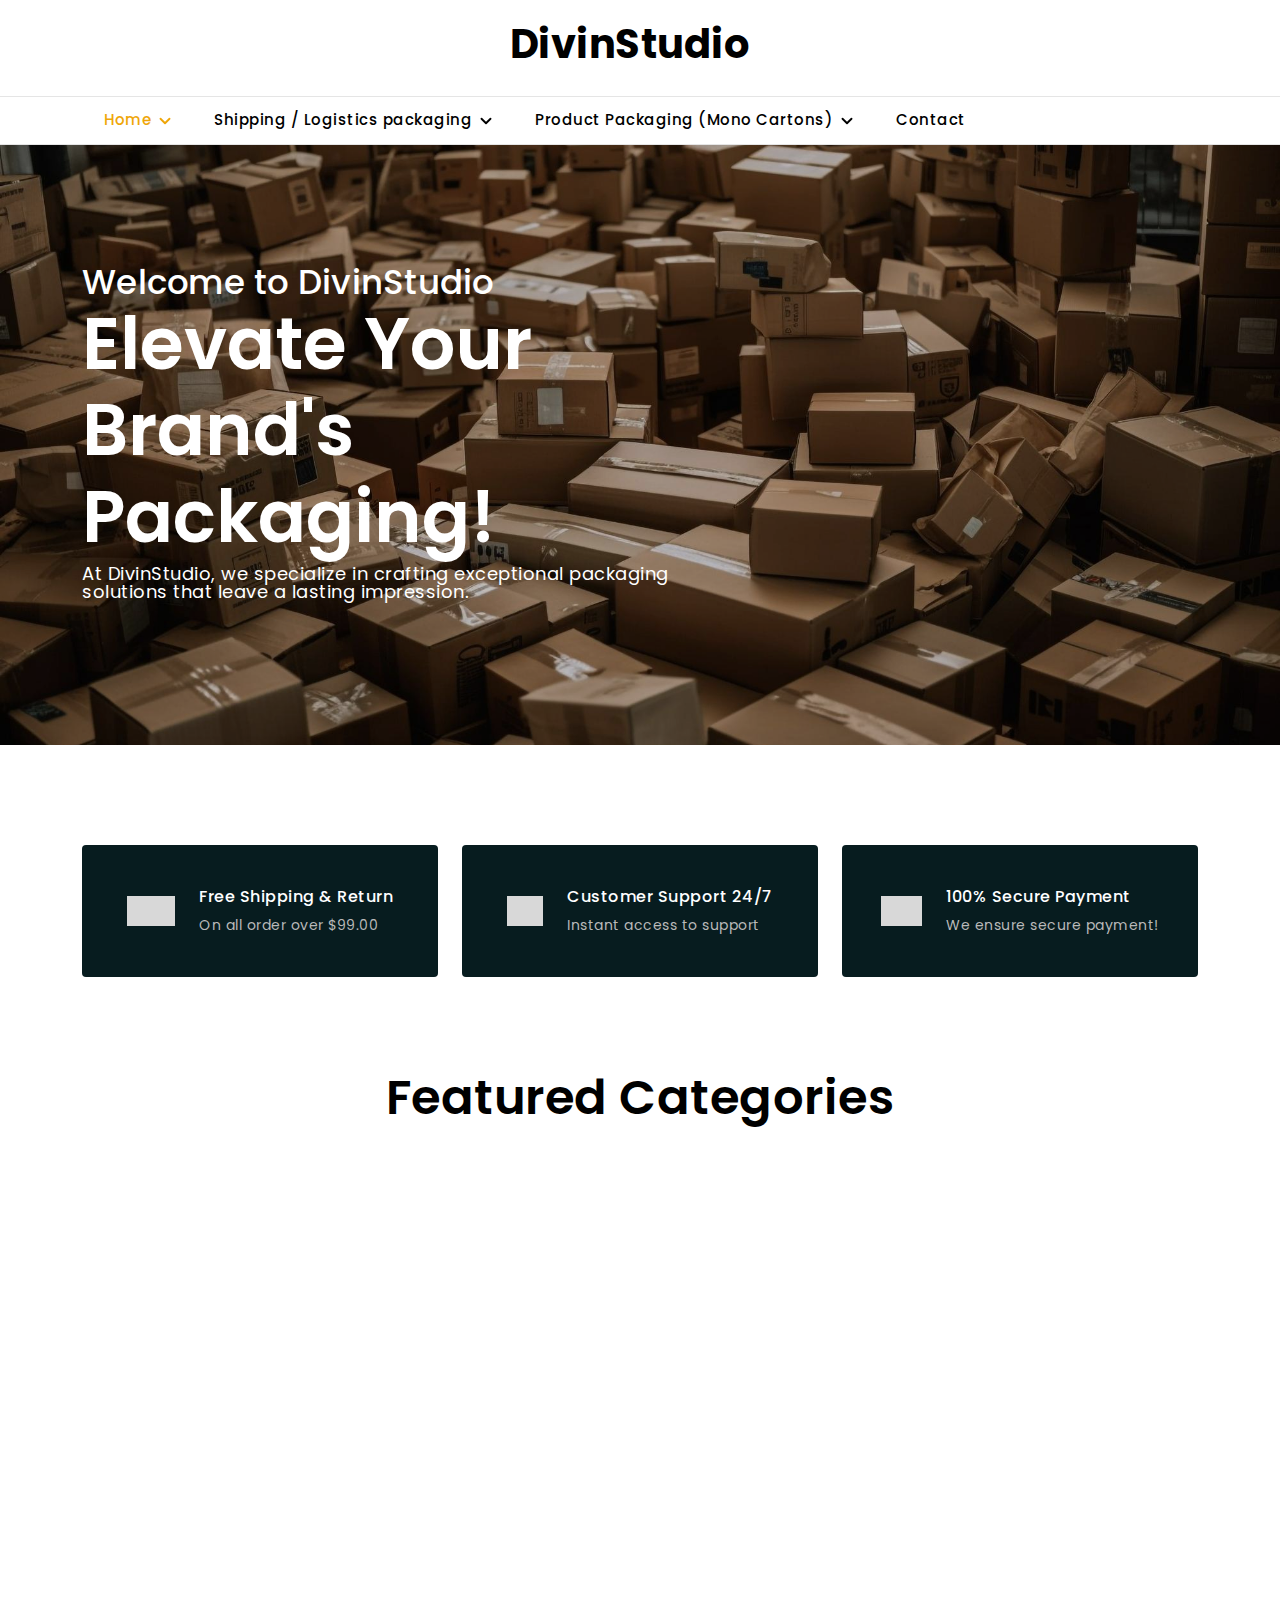
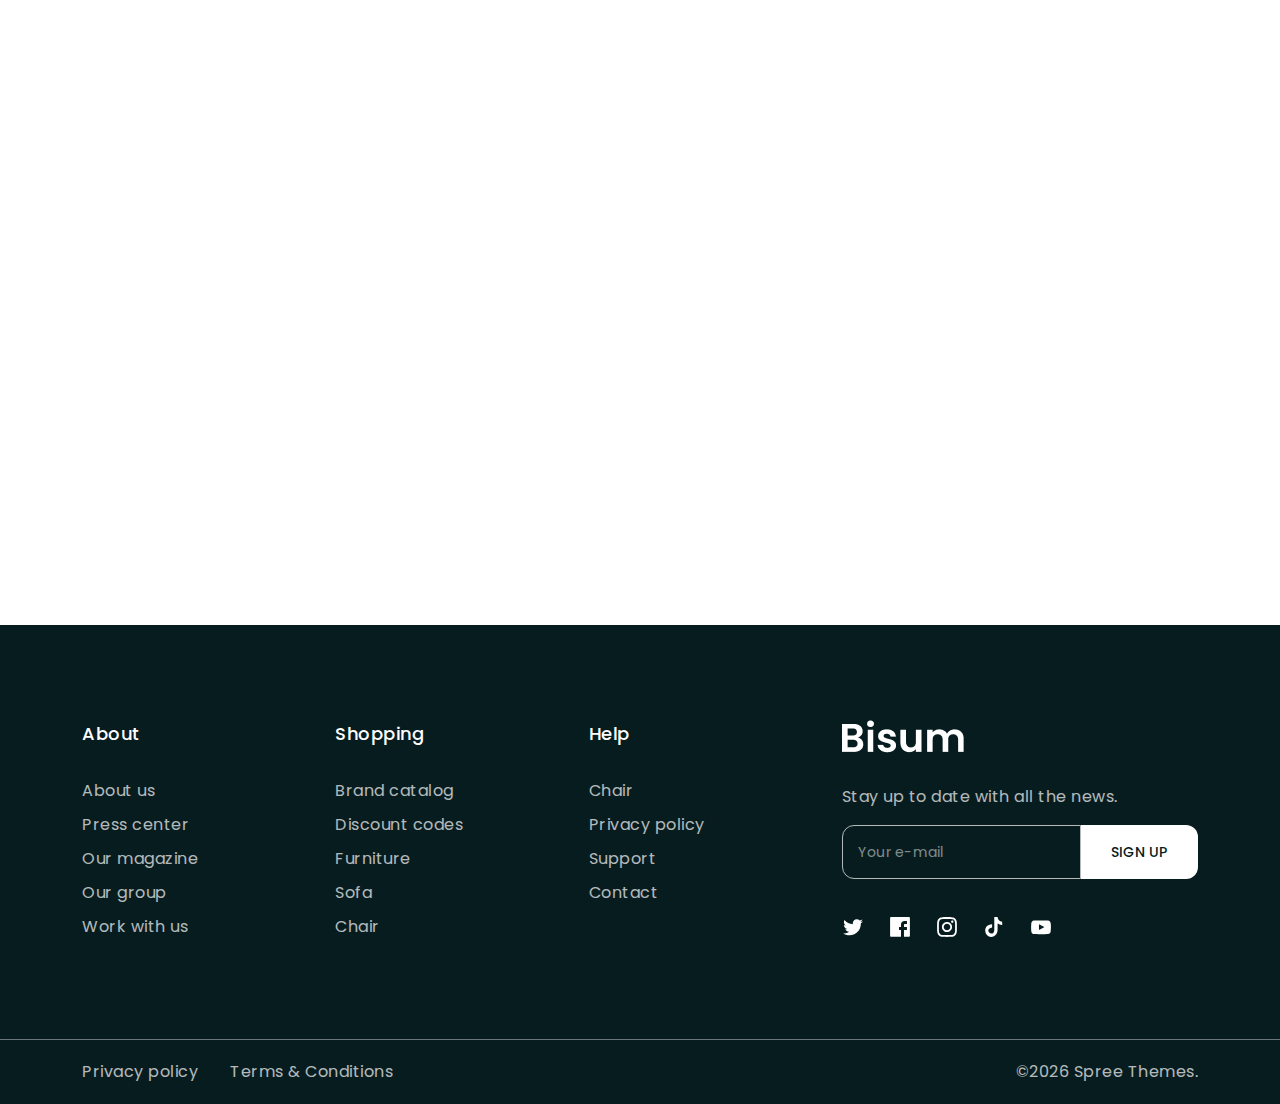
==== index.html @ 72d74c50 "init" ====
<!DOCTYPE html>
<html lang="en" class="no-js">
  <head>
    <title>Bisum - eCommerce Bootstrap 5 Template</title>
    <!-- meta tags -->
    <meta charset="utf-8" />
    <meta http-equiv="X-UA-Compatible" content="IE=edge" />
    <meta
      name="viewport"
      content="width=device-width, initial-scale=1, shrink-to-fit=no"
    />
    <meta name="description" content="meta description" />
    <link
      rel="shortcut icon"
      href="assets/img/favicon.png"
      type="image/x-icon"
    />
    <!-- fonts -->
    <link rel="preconnect" href="https://fonts.googleapis.com" />
    <link rel="preconnect" href="https://fonts.gstatic.com" crossorigin />
    <link
      href="https://fonts.googleapis.com/css2?family=Poppins:wght@300;400;500;600;700&display=swap"
      rel="stylesheet"
    />
    <!-- all css -->
    <style>
      :root {
        --primary-color: #ffae00;
        --secondary-color: #efa608;

        --btn-primary-border-radius: 0.25rem;
        --btn-primary-color: #000;
        --btn-primary-background-color: #ffae00;
        --btn-primary-border-color: #ffae00;
        --btn-primary-hover-color: #000;
        --btn-primary-background-hover-color: #efa608;
        --btn-primary-border-hover-color: #efa608;
        --btn-primary-font-weight: 500;

        --btn-secondary-border-radius: 0.25rem;
        --btn-secondary-color: #ffae00;
        --btn-secondary-background-color: transparent;
        --btn-secondary-border-color: #ffae00;
        --btn-secondary-hover-color: #fff;
        --btn-secondary-background-hover-color: #efa608;
        --btn-secondary-border-hover-color: #efa608;
        --btn-secondary-font-weight: 500;

        --heading-color: #000;
        --heading-font-family: "Poppins", sans-serif;
        --heading-font-weight: 700;

        --title-color: #000;
        --title-font-family: "Poppins", sans-serif;
        --title-font-weight: 400;

        --body-color: #000;
        --body-background-color: #fff;
        --body-font-family: "Poppins", sans-serif;
        --body-font-size: 14px;
        --body-font-weight: 300;

        --section-heading-color: #000;
        --section-heading-font-family: "Poppins", sans-serif;
        --section-heading-font-size: 48px;
        --section-heading-font-weight: 600;

        --section-subheading-color: #000;
        --section-subheading-font-family: "Poppins", sans-serif;
        --section-subheading-font-size: 16px;
        --section-subheading-font-weight: 400;
      }
    </style>

    <link rel="stylesheet" href="assets/css/vendor.css" />
    <link rel="stylesheet" href="assets/css/style.css" />
  </head>

  <body>
    <div class="body-wrapper">
      <!-- announcement bar start -->

      <!-- announcement bar end -->

      <!-- header start -->
      <header class="sticky-header border-btm-black">
        <div class="header-top border-btm-black">
          <div class="container">
            <div class="row align-items-center justify-content-center">
              <div class="col-lg-3 col-md-4 col-4">
                <div class="header-logo">
                  <h1 class="no-padding">DivinStudio</h1>
                  <!-- <a href="index-tools.html" class="logo-main">
                    <img src="assets/img/logo.png" loading="lazy" alt="bisum" />
                  </a> -->
                </div>
              </div>
            </div>
          </div>
        </div>
        <div class="header-bottom d-lg-block d-none">
          <div class="container">
            <div class="row">
              <div class="col-lg-10">
                <nav class="site-navigation">
                  <ul class="main-menu list-unstyled">
                    <li class="menu-list-item nav-item has-dropdown active">
                      <div class="mega-menu-header">
                        <a class="nav-link" href="index.html"> Home </a>
                        <span class="open-submenu">
                          <svg
                            class="icon icon-dropdown"
                            xmlns="http://www.w3.org/2000/svg"
                            width="24"
                            height="24"
                            viewBox="0 0 24 24"
                            fill="none"
                            stroke="currentColor"
                            stroke-width="2"
                            stroke-linecap="round"
                            stroke-linejoin="round"
                          >
                            <polyline points="6 9 12 15 18 9"></polyline>
                          </svg>
                        </span>
                      </div>
                      <div class="submenu-transform submenu-transform-desktop">
                        <ul class="submenu list-unstyled">
                          <li class="menu-list-item nav-item-sub">
                            <a
                              class="nav-link-sub nav-text-sub"
                              href="index.html"
                              >Home 1</a
                            >
                          </li>
                          <li class="menu-list-item nav-item-sub">
                            <a
                              class="nav-link-sub nav-text-sub"
                              href="index-shoe.html"
                              >Home 2</a
                            >
                          </li>
                          <li class="menu-list-item nav-item-sub">
                            <a
                              class="nav-link-sub nav-text-sub"
                              href="index-bag.html"
                              >Home 3</a
                            >
                          </li>
                          <li class="menu-list-item nav-item-sub">
                            <a
                              class="nav-link-sub nav-text-sub"
                              href="index-tools.html"
                              >Home 4</a
                            >
                          </li>
                        </ul>
                      </div>
                    </li>
                    <li class="menu-list-item nav-item has-megamenu">
                      <div class="mega-menu-header">
                        <a class="nav-link" href="collection-left-sidebar.html">
                          Shipping / Logistics packaging
                        </a>
                        <span class="open-submenu">
                          <svg
                            class="icon icon-dropdown"
                            xmlns="http://www.w3.org/2000/svg"
                            width="24"
                            height="24"
                            viewBox="0 0 24 24"
                            fill="none"
                            stroke="currentColor"
                            stroke-width="2"
                            stroke-linecap="round"
                            stroke-linejoin="round"
                          >
                            <polyline points="6 9 12 15 18 9"></polyline>
                          </svg>
                        </span>
                      </div>
                      <div class="submenu-transform submenu-transform-desktop">
                        <div class="container">
                          <ul class="submenu megamenu-container list-unstyled">
                            <li class="menu-list-item nav-item-sub">
                              <div class="mega-menu-header">
                                <a
                                  class="nav-link-sub nav-text-sub megamenu-heading"
                                  href="collection-left-sidebar.html"
                                >
                                  CATEGORY PAGES
                                </a>
                              </div>
                              <div class="submenu-transform megamenu-transform">
                                <ul class="megamenu list-unstyled">
                                  <li class="menu-list-item nav-item-sub">
                                    <a
                                      class="nav-link-sub nav-text-sub"
                                      href="collection-left-sidebar.html"
                                      >With Left Sidebar</a
                                    >
                                  </li>
                                  <li class="menu-list-item nav-item-sub">
                                    <a
                                      class="nav-link-sub nav-text-sub"
                                      href="collection-right-sidebar.html"
                                      >With Right Sidebar</a
                                    >
                                  </li>
                                  <li class="menu-list-item nav-item-sub">
                                    <a
                                      class="nav-link-sub nav-text-sub"
                                      href="collection-left-sidebar.html"
                                      >3 Column Layout</a
                                    >
                                  </li>
                                  <li class="menu-list-item nav-item-sub">
                                    <a
                                      class="nav-link-sub nav-text-sub"
                                      href="collection-without-sidebar.html"
                                      >4 Column Layout</a
                                    >
                                  </li>
                                  <li class="menu-list-item nav-item-sub">
                                    <a
                                      class="nav-link-sub nav-text-sub"
                                      href="collection-without-sidebar.html"
                                      >Without Sidebar</a
                                    >
                                  </li>
                                </ul>
                              </div>
                            </li>
                            <li class="menu-list-item nav-item-sub">
                              <div
                                class="mega-menu-header d-flex align-items-center justify-content-between"
                              >
                                <a
                                  class="nav-link-sub nav-text-sub megamenu-heading"
                                  href="collection-right-sidebar.html"
                                >
                                  PRODUCT PAGES
                                </a>
                              </div>
                              <div class="submenu-transform megamenu-transform">
                                <ul class="megamenu list-unstyled">
                                  <li class="menu-list-item nav-item-sub">
                                    <a
                                      class="nav-link-sub nav-text-sub"
                                      href="product.html"
                                      >Simple Product</a
                                    >
                                  </li>
                                  <li class="menu-list-item nav-item-sub">
                                    <a
                                      class="nav-link-sub nav-text-sub"
                                      href="product.html"
                                      >Variable Product</a
                                    >
                                  </li>
                                  <li class="menu-list-item nav-item-sub">
                                    <a
                                      class="nav-link-sub nav-text-sub"
                                      href="product.html"
                                      >Sale Product</a
                                    >
                                  </li>
                                  <li class="menu-list-item nav-item-sub">
                                    <a
                                      class="nav-link-sub nav-text-sub"
                                      href="product.html"
                                      >Featured & On Sale</a
                                    >
                                  </li>
                                  <li class="menu-list-item nav-item-sub">
                                    <a
                                      class="nav-link-sub nav-text-sub"
                                      href="product-2.html"
                                      >Tab Inside</a
                                    >
                                  </li>
                                </ul>
                              </div>
                            </li>
                            <li class="menu-list-item nav-item-sub">
                              <div
                                class="mega-menu-header d-flex align-items-center justify-content-between"
                              >
                                <a
                                  class="nav-link-sub nav-text-sub megamenu-heading"
                                  href="index.html"
                                >
                                  PRODUCT LAYOUTS
                                </a>
                              </div>
                              <div class="submenu-transform megamenu-transform">
                                <ul class="megamenu list-unstyled">
                                  <li class="menu-list-item nav-item-sub">
                                    <a
                                      class="nav-link-sub nav-text-sub"
                                      href="product-2.html"
                                      >Grid Images</a
                                    >
                                  </li>
                                  <li class="menu-list-item nav-item-sub">
                                    <a
                                      class="nav-link-sub nav-text-sub"
                                      href="product.html"
                                      >Vertical Thumb</a
                                    >
                                  </li>
                                  <li class="menu-list-item nav-item-sub">
                                    <a
                                      class="nav-link-sub nav-text-sub"
                                      href="product.html"
                                      >Gallery Type</a
                                    >
                                  </li>
                                  <li class="menu-list-item nav-item-sub">
                                    <a
                                      class="nav-link-sub nav-text-sub"
                                      href="product.html"
                                      >Product Width Layout</a
                                    >
                                  </li>
                                  <li class="menu-list-item nav-item-sub">
                                    <a
                                      class="nav-link-sub nav-text-sub"
                                      href="product.html"
                                      >Sticky Gallery</a
                                    >
                                  </li>
                                </ul>
                              </div>
                            </li>
                            <li class="menu-list-item nav-item-sub">
                              <div
                                class="mega-menu-header d-flex align-items-center justify-content-between"
                              >
                                <a
                                  class="mega-menu-img nav-link-sub nav-text-sub"
                                  href="collection-left-sidebar.html"
                                >
                                  <img
                                    class="menu-img"
                                    src="assets/img/menu/1.jpg"
                                    alt="img"
                                  />
                                  <h2 class="img-menu-heading text_16 mt-2">
                                    Featured Collection
                                  </h2>
                                  <div
                                    class="img-menu-action text_12 bg-transparent p-0"
                                  >
                                    <span>DISCOVER NOW</span>
                                    <span>
                                      <svg
                                        xmlns="http://www.w3.org/2000/svg"
                                        width="30"
                                        height="18"
                                        fill="#000"
                                        class="icon-right-long"
                                        viewBox="0 0 16 16"
                                      >
                                        <path
                                          fill-rule="evenodd"
                                          d="M1 8a.5.5 0 0 1 .5-.5h11.793l-3.147-3.146a.5.5 0 0 1 .708-.708l4 4a.5.5 0 0 1 0 .708l-4 4a.5.5 0 0 1-.708-.708L13.293 8.5H1.5A.5.5 0 0 1 1 8z"
                                        />
                                      </svg>
                                    </span>
                                  </div>
                                </a>
                              </div>
                            </li>
                          </ul>
                        </div>
                      </div>
                    </li>

                    <li class="menu-list-item nav-item has-dropdown">
                      <div class="mega-menu-header">
                        <a class="nav-link" href="about-us.html">
                          Product Packaging (Mono Cartons)
                        </a>
                        <span class="open-submenu">
                          <svg
                            class="icon icon-dropdown"
                            xmlns="http://www.w3.org/2000/svg"
                            width="24"
                            height="24"
                            viewBox="0 0 24 24"
                            fill="none"
                            stroke="currentColor"
                            stroke-width="2"
                            stroke-linecap="round"
                            stroke-linejoin="round"
                          >
                            <polyline points="6 9 12 15 18 9"></polyline>
                          </svg>
                        </span>
                      </div>
                      <div class="submenu-transform submenu-transform-desktop">
                        <ul class="submenu list-unstyled">
                          <li class="menu-list-item nav-item-sub">
                            <a
                              class="nav-link-sub nav-text-sub"
                              href="about-us.html"
                              >About Us</a
                            >
                          </li>
                          <li class="menu-list-item nav-item-sub">
                            <a
                              class="nav-link-sub nav-text-sub"
                              href="contact.html"
                              >Contact</a
                            >
                          </li>
                          <li class="menu-list-item nav-item-sub">
                            <a class="nav-link-sub nav-text-sub" href="faq.html"
                              >FAQ</a
                            >
                          </li>
                          <li class="menu-list-item nav-item-sub">
                            <a class="nav-link-sub nav-text-sub" href="404.html"
                              >404 page</a
                            >
                          </li>
                          <li class="menu-list-item nav-item-sub">
                            <a
                              class="nav-link-sub nav-text-sub"
                              href="login.html"
                              >Login</a
                            >
                          </li>
                          <li class="menu-list-item nav-item-sub">
                            <a
                              class="nav-link-sub nav-text-sub"
                              href="register.html"
                              >Register</a
                            >
                          </li>
                          <li class="menu-list-item nav-item-sub">
                            <a
                              class="nav-link-sub nav-text-sub"
                              href="wishlist.html"
                              >Wishlist</a
                            >
                          </li>
                          <li class="menu-list-item nav-item-sub">
                            <a
                              class="nav-link-sub nav-text-sub"
                              href="cart.html"
                              >Cart</a
                            >
                          </li>
                          <li class="menu-list-item nav-item-sub">
                            <a
                              class="nav-link-sub nav-text-sub"
                              href="checkout.html"
                              >Checkout</a
                            >
                          </li>
                        </ul>
                      </div>
                    </li>
                    <li class="menu-list-item nav-item">
                      <a class="nav-link" href="contact.html">Contact</a>
                    </li>
                  </ul>
                </nav>
              </div>
            </div>
          </div>
        </div>
      </header>
      <!-- header end -->

      <main id="MainContent" class="content-for-layout">
        <!-- slideshow start -->
        <div class="slideshow-section position-relative">
          <div class="slideshow-active activate-slider">
            <div class="slide-item position-relative overlay">
              <img
                class="slide-img d-none d-md-block"
                src="assets/img/slideshow/16896.jpg"
                alt="slide-1"
              />
              <img
                class="slide-img d-md-none"
                src="assets/img/slideshow/16896.jpg"
                alt="slide-1"
              />
              <div class="content-absolute content-slide">
                <div
                  class="container height-inherit d-flex align-items-center justify-content-start"
                >
                  <div class="content-box slide-content py-4">
                    <p
                      class="slide-text heading_34 text-white animate__animated animate__fadeInUp"
                      data-animation="animate__animated animate__fadeInUp"
                    >
                      Welcome to DivinStudio
                    </p>
                    <h2
                      class="slide-heading heading_72 text-white animate__animated animate__fadeInUp"
                      data-animation="animate__animated animate__fadeInUp"
                    >
                      Elevate Your Brand's Packaging!
                    </h2>
                    <p
                      class="slide-subheading heading_18 text-white animate__animated animate__fadeInUp"
                      data-animation="animate__animated animate__fadeInUp"
                    >
                      At DivinStudio, we specialize in crafting exceptional
                      packaging solutions that leave a lasting impression.
                    </p>
                  </div>
                </div>
              </div>
            </div>
          </div>
          <div class="activate-arrows arrows-white"></div>
          <div class="activate-dots dots-white"></div>
        </div>
        <!-- slideshow end -->

        <!-- trusted badge start -->
        <div class="trusted-section mt-100 overflow-hidden">
          <div class="trusted-section-inner">
            <div class="container">
              <div class="row justify-content-center trusted-row">
                <div class="col-lg-4 col-md-6 col-12">
                  <div class="trusted-badge bg-4 rounded">
                    <div class="trusted-icon">
                      <img
                        class="icon-trusted"
                        src="assets/img/trusted/4.png"
                        alt="icon-1"
                      />
                    </div>
                    <div class="trusted-content">
                      <h2 class="heading_18 trusted-heading text-white">
                        Free Shipping & Return
                      </h2>
                      <p
                        class="text_16 trusted-subheading trusted-subheading-3"
                      >
                        On all order over $99.00
                      </p>
                    </div>
                  </div>
                </div>
                <div class="col-lg-4 col-md-6 col-12">
                  <div class="trusted-badge bg-4 rounded">
                    <div class="trusted-icon">
                      <img
                        class="icon-trusted"
                        src="assets/img/trusted/5.png"
                        alt="icon-2"
                      />
                    </div>
                    <div class="trusted-content">
                      <h2 class="heading_18 trusted-heading text-white">
                        Customer Support 24/7
                      </h2>
                      <p
                        class="text_16 trusted-subheading trusted-subheading-3"
                      >
                        Instant access to support
                      </p>
                    </div>
                  </div>
                </div>
                <div class="col-lg-4 col-md-6 col-12">
                  <div class="trusted-badge bg-4 rounded">
                    <div class="trusted-icon">
                      <img
                        class="icon-trusted"
                        src="assets/img/trusted/6.png"
                        alt="icon-3"
                      />
                    </div>
                    <div class="trusted-content">
                      <h2 class="heading_18 trusted-heading text-white">
                        100% Secure Payment
                      </h2>
                      <p
                        class="text_16 trusted-subheading trusted-subheading-3"
                      >
                        We ensure secure payment!
                      </p>
                    </div>
                  </div>
                </div>
              </div>
            </div>
          </div>
        </div>
        <!-- trusted badge end -->

        <!-- collection tab start -->
        <div class="collection-tab-section mt-100 overflow-hidden">
          <div class="collection-tab-inner">
            <div class="container">
              <div class="section-header text-center">
                <h2 class="section-heading">Featured Categories</h2>
              </div>
              <!-- <div class="tab-list collection-tab-list">
                <nav class="nav justify-content-center">
                  <a
                    class="tab-link active"
                    href="#collection-all"
                    data-bs-toggle="tab"
                    >All</a
                  >
                  <a
                    class="tab-link"
                    href="#collection-tools"
                    data-bs-toggle="tab"
                    >Tools</a
                  >
                  <a
                    class="tab-link"
                    href="#collection-cutter"
                    data-bs-toggle="tab"
                    >Cutter</a
                  >
                  <a
                    class="tab-link"
                    href="#collection-saw"
                    data-bs-toggle="tab"
                    >Saw</a
                  >
                </nav>
              </div> -->
              <div class="tab-content collection-tab-content">
                <div id="collection-all" class="tab-pane fade show active">
                  <div class="row">
                    <div
                      class="col-lg-3 col-md-6 col-6"
                      data-aos="fade-up"
                      data-aos-duration="700"
                    >
                      <div class="product-card">
                        <div class="product-card-img">
                          <a
                            class="hover-switch"
                            href="collection-left-sidebar.html"
                          >
                            <img
                              class="secondary-img"
                              src="assets/img/products/tools/6.jpg"
                              alt="product-img"
                            />
                            <img
                              class="primary-img"
                              src="assets/img/products/tools/1.jpg"
                              alt="product-img"
                            />
                          </a>

                          <div
                            class="product-card-action product-card-action-2"
                          >
                            <a
                              href="#quickview-modal"
                              class="quickview-btn btn-primary"
                              data-bs-toggle="modal"
                              >QUICKVIEW</a
                            >
                            <a href="#" class="addtocart-btn btn-primary"
                              >ADD TO CART</a
                            >
                          </div>

                          <a
                            href="wishlist.html"
                            class="wishlist-btn card-wishlist"
                          >
                            <svg
                              class="icon icon-wishlist"
                              width="26"
                              height="22"
                              viewBox="0 0 26 22"
                              fill="none"
                              xmlns="http://www.w3.org/2000/svg"
                            >
                              <path
                                d="M6.96429 0.000183105C3.12305 0.000183105 0 3.10686 0 6.84843C0 8.15388 0.602121 9.28455 1.16071 10.1014C1.71931 10.9181 2.29241 11.4425 2.29241 11.4425L12.3326 21.3439L13 22.0002L13.6674 21.3439L23.7076 11.4425C23.7076 11.4425 26 9.45576 26 6.84843C26 3.10686 22.877 0.000183105 19.0357 0.000183105C15.8474 0.000183105 13.7944 1.88702 13 2.68241C12.2056 1.88702 10.1526 0.000183105 6.96429 0.000183105ZM6.96429 1.82638C9.73912 1.82638 12.3036 4.48008 12.3036 4.48008L13 5.25051L13.6964 4.48008C13.6964 4.48008 16.2609 1.82638 19.0357 1.82638C21.8613 1.82638 24.1429 4.10557 24.1429 6.84843C24.1429 8.25732 22.4018 10.1584 22.4018 10.1584L13 19.4036L3.59821 10.1584C3.59821 10.1584 3.14844 9.73397 2.69866 9.07411C2.24888 8.41426 1.85714 7.55466 1.85714 6.84843C1.85714 4.10557 4.13867 1.82638 6.96429 1.82638Z"
                                fill="black"
                              />
                            </svg>
                          </a>
                        </div>
                        <div class="product-card-details text-center">
                          <h3 class="product-card-title">
                            <a href="collection-left-sidebar.html"
                              >long narrow strip</a
                            >
                          </h3>
                          <div class="product-card-price">
                            <span class="card-price-regular">$1529</span>
                            <span
                              class="card-price-compare text-decoration-line-through"
                              >$1759</span
                            >
                          </div>
                        </div>
                      </div>
                    </div>
                    <div
                      class="col-lg-3 col-md-6 col-6"
                      data-aos="fade-up"
                      data-aos-duration="700"
                    >
                      <div class="product-card">
                        <div class="product-card-img">
                          <a
                            class="hover-switch"
                            href="collection-left-sidebar.html"
                          >
                            <img
                              class="secondary-img"
                              src="assets/img/products/tools/11.jpg"
                              alt="product-img"
                            />
                            <img
                              class="primary-img"
                              src="assets/img/products/tools/2.jpg"
                              alt="product-img"
                            />
                          </a>

                          <div
                            class="product-card-action product-card-action-2"
                          >
                            <a
                              href="#quickview-modal"
                              class="quickview-btn btn-primary"
                              data-bs-toggle="modal"
                              >QUICKVIEW</a
                            >
                            <a href="#" class="addtocart-btn btn-primary"
                              >ADD TO CART</a
                            >
                          </div>

                          <a
                            href="wishlist.html"
                            class="wishlist-btn card-wishlist"
                          >
                            <svg
                              class="icon icon-wishlist"
                              width="26"
                              height="22"
                              viewBox="0 0 26 22"
                              fill="none"
                              xmlns="http://www.w3.org/2000/svg"
                            >
                              <path
                                d="M6.96429 0.000183105C3.12305 0.000183105 0 3.10686 0 6.84843C0 8.15388 0.602121 9.28455 1.16071 10.1014C1.71931 10.9181 2.29241 11.4425 2.29241 11.4425L12.3326 21.3439L13 22.0002L13.6674 21.3439L23.7076 11.4425C23.7076 11.4425 26 9.45576 26 6.84843C26 3.10686 22.877 0.000183105 19.0357 0.000183105C15.8474 0.000183105 13.7944 1.88702 13 2.68241C12.2056 1.88702 10.1526 0.000183105 6.96429 0.000183105ZM6.96429 1.82638C9.73912 1.82638 12.3036 4.48008 12.3036 4.48008L13 5.25051L13.6964 4.48008C13.6964 4.48008 16.2609 1.82638 19.0357 1.82638C21.8613 1.82638 24.1429 4.10557 24.1429 6.84843C24.1429 8.25732 22.4018 10.1584 22.4018 10.1584L13 19.4036L3.59821 10.1584C3.59821 10.1584 3.14844 9.73397 2.69866 9.07411C2.24888 8.41426 1.85714 7.55466 1.85714 6.84843C1.85714 4.10557 4.13867 1.82638 6.96429 1.82638Z"
                                fill="black"
                              />
                            </svg>
                          </a>
                        </div>
                        <div class="product-card-details text-center">
                          <h3 class="product-card-title">
                            <a href="collection-left-sidebar.html"
                              >Needle nose pliers</a
                            >
                          </h3>
                          <div class="product-card-price">
                            <span class="card-price-regular">$1259</span>
                            <span
                              class="card-price-compare text-decoration-line-through"
                              >$2259</span
                            >
                          </div>
                        </div>
                      </div>
                    </div>
                    <div
                      class="col-lg-3 col-md-6 col-6"
                      data-aos="fade-up"
                      data-aos-duration="700"
                    >
                      <div class="product-card">
                        <div class="product-card-img">
                          <a
                            class="hover-switch"
                            href="collection-left-sidebar.html"
                          >
                            <img
                              class="secondary-img"
                              src="assets/img/products/tools/9.jpg"
                              alt="product-img"
                            />
                            <img
                              class="primary-img"
                              src="assets/img/products/tools/3.jpg"
                              alt="product-img"
                            />
                          </a>

                          <div
                            class="product-card-action product-card-action-2"
                          >
                            <a
                              href="#quickview-modal"
                              class="quickview-btn btn-primary"
                              data-bs-toggle="modal"
                              >QUICKVIEW</a
                            >
                            <a href="#" class="addtocart-btn btn-primary"
                              >ADD TO CART</a
                            >
                          </div>

                          <a
                            href="wishlist.html"
                            class="wishlist-btn card-wishlist"
                          >
                            <svg
                              class="icon icon-wishlist"
                              width="26"
                              height="22"
                              viewBox="0 0 26 22"
                              fill="none"
                              xmlns="http://www.w3.org/2000/svg"
                            >
                              <path
                                d="M6.96429 0.000183105C3.12305 0.000183105 0 3.10686 0 6.84843C0 8.15388 0.602121 9.28455 1.16071 10.1014C1.71931 10.9181 2.29241 11.4425 2.29241 11.4425L12.3326 21.3439L13 22.0002L13.6674 21.3439L23.7076 11.4425C23.7076 11.4425 26 9.45576 26 6.84843C26 3.10686 22.877 0.000183105 19.0357 0.000183105C15.8474 0.000183105 13.7944 1.88702 13 2.68241C12.2056 1.88702 10.1526 0.000183105 6.96429 0.000183105ZM6.96429 1.82638C9.73912 1.82638 12.3036 4.48008 12.3036 4.48008L13 5.25051L13.6964 4.48008C13.6964 4.48008 16.2609 1.82638 19.0357 1.82638C21.8613 1.82638 24.1429 4.10557 24.1429 6.84843C24.1429 8.25732 22.4018 10.1584 22.4018 10.1584L13 19.4036L3.59821 10.1584C3.59821 10.1584 3.14844 9.73397 2.69866 9.07411C2.24888 8.41426 1.85714 7.55466 1.85714 6.84843C1.85714 4.10557 4.13867 1.82638 6.96429 1.82638Z"
                                fill="black"
                              />
                            </svg>
                          </a>
                        </div>
                        <div class="product-card-details text-center">
                          <h3 class="product-card-title">
                            <a href="collection-left-sidebar.html"
                              >Wood Cutting Saw</a
                            >
                          </h3>
                          <div class="product-card-price">
                            <span class="card-price-regular">$978</span>
                            <span
                              class="card-price-compare text-decoration-line-through"
                              >$1023</span
                            >
                          </div>
                        </div>
                      </div>
                    </div>
                    <div
                      class="col-lg-3 col-md-6 col-6"
                      data-aos="fade-up"
                      data-aos-duration="700"
                    >
                      <div class="product-card">
                        <div class="product-card-img">
                          <a
                            class="hover-switch"
                            href="collection-left-sidebar.html"
                          >
                            <img
                              class="secondary-img"
                              src="assets/img/products/tools/16.jpg"
                              alt="product-img"
                            />
                            <img
                              class="primary-img"
                              src="assets/img/products/tools/4.jpg"
                              alt="product-img"
                            />
                          </a>

                          <div
                            class="product-card-action product-card-action-2"
                          >
                            <a
                              href="#quickview-modal"
                              class="quickview-btn btn-primary"
                              data-bs-toggle="modal"
                              >QUICKVIEW</a
                            >
                            <a href="#" class="addtocart-btn btn-primary"
                              >ADD TO CART</a
                            >
                          </div>

                          <a
                            href="wishlist.html"
                            class="wishlist-btn card-wishlist"
                          >
                            <svg
                              class="icon icon-wishlist"
                              width="26"
                              height="22"
                              viewBox="0 0 26 22"
                              fill="none"
                              xmlns="http://www.w3.org/2000/svg"
                            >
                              <path
                                d="M6.96429 0.000183105C3.12305 0.000183105 0 3.10686 0 6.84843C0 8.15388 0.602121 9.28455 1.16071 10.1014C1.71931 10.9181 2.29241 11.4425 2.29241 11.4425L12.3326 21.3439L13 22.0002L13.6674 21.3439L23.7076 11.4425C23.7076 11.4425 26 9.45576 26 6.84843C26 3.10686 22.877 0.000183105 19.0357 0.000183105C15.8474 0.000183105 13.7944 1.88702 13 2.68241C12.2056 1.88702 10.1526 0.000183105 6.96429 0.000183105ZM6.96429 1.82638C9.73912 1.82638 12.3036 4.48008 12.3036 4.48008L13 5.25051L13.6964 4.48008C13.6964 4.48008 16.2609 1.82638 19.0357 1.82638C21.8613 1.82638 24.1429 4.10557 24.1429 6.84843C24.1429 8.25732 22.4018 10.1584 22.4018 10.1584L13 19.4036L3.59821 10.1584C3.59821 10.1584 3.14844 9.73397 2.69866 9.07411C2.24888 8.41426 1.85714 7.55466 1.85714 6.84843C1.85714 4.10557 4.13867 1.82638 6.96429 1.82638Z"
                                fill="black"
                              />
                            </svg>
                          </a>
                        </div>
                        <div class="product-card-details text-center">
                          <h3 class="product-card-title">
                            <a href="collection-left-sidebar.html"
                              >pop rivet gun</a
                            >
                          </h3>
                          <div class="product-card-price">
                            <span class="card-price-regular">$1459</span>
                            <span
                              class="card-price-compare text-decoration-line-through"
                              >$1759</span
                            >
                          </div>
                        </div>
                      </div>
                    </div>
                    <div
                      class="col-lg-3 col-md-6 col-6"
                      data-aos="fade-up"
                      data-aos-duration="700"
                    >
                      <div class="product-card">
                        <div class="product-card-img">
                          <a
                            class="hover-switch"
                            href="collection-left-sidebar.html"
                          >
                            <img
                              class="primary-img"
                              src="assets/img/products/tools/5.jpg"
                              alt="product-img"
                            />
                          </a>

                          <div
                            class="product-card-action product-card-action-2"
                          >
                            <a
                              href="#quickview-modal"
                              class="quickview-btn btn-primary"
                              data-bs-toggle="modal"
                              >QUICKVIEW</a
                            >
                            <a href="#" class="addtocart-btn btn-primary"
                              >ADD TO CART</a
                            >
                          </div>

                          <a
                            href="wishlist.html"
                            class="wishlist-btn card-wishlist"
                          >
                            <svg
                              class="icon icon-wishlist"
                              width="26"
                              height="22"
                              viewBox="0 0 26 22"
                              fill="none"
                              xmlns="http://www.w3.org/2000/svg"
                            >
                              <path
                                d="M6.96429 0.000183105C3.12305 0.000183105 0 3.10686 0 6.84843C0 8.15388 0.602121 9.28455 1.16071 10.1014C1.71931 10.9181 2.29241 11.4425 2.29241 11.4425L12.3326 21.3439L13 22.0002L13.6674 21.3439L23.7076 11.4425C23.7076 11.4425 26 9.45576 26 6.84843C26 3.10686 22.877 0.000183105 19.0357 0.000183105C15.8474 0.000183105 13.7944 1.88702 13 2.68241C12.2056 1.88702 10.1526 0.000183105 6.96429 0.000183105ZM6.96429 1.82638C9.73912 1.82638 12.3036 4.48008 12.3036 4.48008L13 5.25051L13.6964 4.48008C13.6964 4.48008 16.2609 1.82638 19.0357 1.82638C21.8613 1.82638 24.1429 4.10557 24.1429 6.84843C24.1429 8.25732 22.4018 10.1584 22.4018 10.1584L13 19.4036L3.59821 10.1584C3.59821 10.1584 3.14844 9.73397 2.69866 9.07411C2.24888 8.41426 1.85714 7.55466 1.85714 6.84843C1.85714 4.10557 4.13867 1.82638 6.96429 1.82638Z"
                                fill="black"
                              />
                            </svg>
                          </a>
                        </div>
                        <div class="product-card-details text-center">
                          <h3 class="product-card-title">
                            <a href="collection-left-sidebar.html"
                              >Stainless Swiss Knife</a
                            >
                          </h3>
                          <div class="product-card-price">
                            <span class="card-price-regular">$1029</span>
                            <span
                              class="card-price-compare text-decoration-line-through"
                              >$1239</span
                            >
                          </div>
                        </div>
                      </div>
                    </div>
                    <div
                      class="col-lg-3 col-md-6 col-6"
                      data-aos="fade-up"
                      data-aos-duration="700"
                    >
                      <div class="product-card">
                        <div class="product-card-img">
                          <a
                            class="hover-switch"
                            href="collection-left-sidebar.html"
                          >
                            <img
                              class="secondary-img"
                              src="assets/img/products/tools/1.jpg"
                              alt="product-img"
                            />
                            <img
                              class="primary-img"
                              src="assets/img/products/tools/6.jpg"
                              alt="product-img"
                            />
                          </a>

                          <div
                            class="product-card-action product-card-action-2"
                          >
                            <a
                              href="#quickview-modal"
                              class="quickview-btn btn-primary"
                              data-bs-toggle="modal"
                              >QUICKVIEW</a
                            >
                            <a href="#" class="addtocart-btn btn-primary"
                              >ADD TO CART</a
                            >
                          </div>

                          <a
                            href="wishlist.html"
                            class="wishlist-btn card-wishlist"
                          >
                            <svg
                              class="icon icon-wishlist"
                              width="26"
                              height="22"
                              viewBox="0 0 26 22"
                              fill="none"
                              xmlns="http://www.w3.org/2000/svg"
                            >
                              <path
                                d="M6.96429 0.000183105C3.12305 0.000183105 0 3.10686 0 6.84843C0 8.15388 0.602121 9.28455 1.16071 10.1014C1.71931 10.9181 2.29241 11.4425 2.29241 11.4425L12.3326 21.3439L13 22.0002L13.6674 21.3439L23.7076 11.4425C23.7076 11.4425 26 9.45576 26 6.84843C26 3.10686 22.877 0.000183105 19.0357 0.000183105C15.8474 0.000183105 13.7944 1.88702 13 2.68241C12.2056 1.88702 10.1526 0.000183105 6.96429 0.000183105ZM6.96429 1.82638C9.73912 1.82638 12.3036 4.48008 12.3036 4.48008L13 5.25051L13.6964 4.48008C13.6964 4.48008 16.2609 1.82638 19.0357 1.82638C21.8613 1.82638 24.1429 4.10557 24.1429 6.84843C24.1429 8.25732 22.4018 10.1584 22.4018 10.1584L13 19.4036L3.59821 10.1584C3.59821 10.1584 3.14844 9.73397 2.69866 9.07411C2.24888 8.41426 1.85714 7.55466 1.85714 6.84843C1.85714 4.10557 4.13867 1.82638 6.96429 1.82638Z"
                                fill="black"
                              />
                            </svg>
                          </a>
                        </div>
                        <div class="product-card-details text-center">
                          <h3 class="product-card-title">
                            <a href="collection-left-sidebar.html"
                              >flexible measuring tape</a
                            >
                          </h3>
                          <div class="product-card-price">
                            <span class="card-price-regular">$1069</span>
                            <span
                              class="card-price-compare text-decoration-line-through"
                              >$1205</span
                            >
                          </div>
                        </div>
                      </div>
                    </div>
                    <div
                      class="col-lg-3 col-md-6 col-6"
                      data-aos="fade-up"
                      data-aos-duration="700"
                    >
                      <div class="product-card">
                        <div class="product-card-img">
                          <a
                            class="hover-switch"
                            href="collection-left-sidebar.html"
                          >
                            <img
                              class="primary-img"
                              src="assets/img/products/tools/7.jpg"
                              alt="product-img"
                            />
                          </a>

                          <div
                            class="product-card-action product-card-action-2"
                          >
                            <a
                              href="#quickview-modal"
                              class="quickview-btn btn-primary"
                              data-bs-toggle="modal"
                              >QUICKVIEW</a
                            >
                            <a href="#" class="addtocart-btn btn-primary"
                              >ADD TO CART</a
                            >
                          </div>

                          <a
                            href="wishlist.html"
                            class="wishlist-btn card-wishlist"
                          >
                            <svg
                              class="icon icon-wishlist"
                              width="26"
                              height="22"
                              viewBox="0 0 26 22"
                              fill="none"
                              xmlns="http://www.w3.org/2000/svg"
                            >
                              <path
                                d="M6.96429 0.000183105C3.12305 0.000183105 0 3.10686 0 6.84843C0 8.15388 0.602121 9.28455 1.16071 10.1014C1.71931 10.9181 2.29241 11.4425 2.29241 11.4425L12.3326 21.3439L13 22.0002L13.6674 21.3439L23.7076 11.4425C23.7076 11.4425 26 9.45576 26 6.84843C26 3.10686 22.877 0.000183105 19.0357 0.000183105C15.8474 0.000183105 13.7944 1.88702 13 2.68241C12.2056 1.88702 10.1526 0.000183105 6.96429 0.000183105ZM6.96429 1.82638C9.73912 1.82638 12.3036 4.48008 12.3036 4.48008L13 5.25051L13.6964 4.48008C13.6964 4.48008 16.2609 1.82638 19.0357 1.82638C21.8613 1.82638 24.1429 4.10557 24.1429 6.84843C24.1429 8.25732 22.4018 10.1584 22.4018 10.1584L13 19.4036L3.59821 10.1584C3.59821 10.1584 3.14844 9.73397 2.69866 9.07411C2.24888 8.41426 1.85714 7.55466 1.85714 6.84843C1.85714 4.10557 4.13867 1.82638 6.96429 1.82638Z"
                                fill="black"
                              />
                            </svg>
                          </a>
                        </div>
                        <div class="product-card-details text-center">
                          <h3 class="product-card-title">
                            <a href="collection-left-sidebar.html"
                              >Ferrino Steel Knife</a
                            >
                          </h3>
                          <div class="product-card-price">
                            <span class="card-price-regular">$1259</span>
                          </div>
                        </div>
                      </div>
                    </div>
                    <div
                      class="col-lg-3 col-md-6 col-6"
                      data-aos="fade-up"
                      data-aos-duration="700"
                    >
                      <div class="product-card">
                        <div class="product-card-img">
                          <a
                            class="hover-switch"
                            href="collection-left-sidebar.html"
                          >
                            <img
                              class="secondary-img"
                              src="assets/img/products/tools/32.jpg"
                              alt="product-img"
                            />
                            <img
                              class="primary-img"
                              src="assets/img/products/tools/8.jpg"
                              alt="product-img"
                            />
                          </a>

                          <div
                            class="product-card-action product-card-action-2"
                          >
                            <a
                              href="#quickview-modal"
                              class="quickview-btn btn-primary"
                              data-bs-toggle="modal"
                              >QUICKVIEW</a
                            >
                            <a href="#" class="addtocart-btn btn-primary"
                              >ADD TO CART</a
                            >
                          </div>

                          <a
                            href="wishlist.html"
                            class="wishlist-btn card-wishlist"
                          >
                            <svg
                              class="icon icon-wishlist"
                              width="26"
                              height="22"
                              viewBox="0 0 26 22"
                              fill="none"
                              xmlns="http://www.w3.org/2000/svg"
                            >
                              <path
                                d="M6.96429 0.000183105C3.12305 0.000183105 0 3.10686 0 6.84843C0 8.15388 0.602121 9.28455 1.16071 10.1014C1.71931 10.9181 2.29241 11.4425 2.29241 11.4425L12.3326 21.3439L13 22.0002L13.6674 21.3439L23.7076 11.4425C23.7076 11.4425 26 9.45576 26 6.84843C26 3.10686 22.877 0.000183105 19.0357 0.000183105C15.8474 0.000183105 13.7944 1.88702 13 2.68241C12.2056 1.88702 10.1526 0.000183105 6.96429 0.000183105ZM6.96429 1.82638C9.73912 1.82638 12.3036 4.48008 12.3036 4.48008L13 5.25051L13.6964 4.48008C13.6964 4.48008 16.2609 1.82638 19.0357 1.82638C21.8613 1.82638 24.1429 4.10557 24.1429 6.84843C24.1429 8.25732 22.4018 10.1584 22.4018 10.1584L13 19.4036L3.59821 10.1584C3.59821 10.1584 3.14844 9.73397 2.69866 9.07411C2.24888 8.41426 1.85714 7.55466 1.85714 6.84843C1.85714 4.10557 4.13867 1.82638 6.96429 1.82638Z"
                                fill="black"
                              />
                            </svg>
                          </a>
                        </div>
                        <div class="product-card-details text-center">
                          <h3 class="product-card-title">
                            <a href="collection-left-sidebar.html"
                              >Wire Cutter</a
                            >
                          </h3>
                          <div class="product-card-price">
                            <span class="card-price-regular">$1102</span>
                            <span
                              class="card-price-compare text-decoration-line-through"
                              >$1509</span
                            >
                          </div>
                        </div>
                      </div>
                    </div>
                  </div>
                  <div
                    class="view-all text-center"
                    data-aos="fade-up"
                    data-aos-duration="700"
                  >
                    <a class="btn-secondary" href="#">VIEW ALL</a>
                  </div>
                </div>
                <div id="collection-tools" class="tab-pane fade">
                  <div class="row">
                    <div
                      class="col-lg-3 col-md-6 col-6"
                      data-aos="fade-up"
                      data-aos-duration="700"
                    >
                      <div class="product-card">
                        <div class="product-card-img">
                          <a
                            class="hover-switch"
                            href="collection-left-sidebar.html"
                          >
                            <img
                              class="secondary-img"
                              src="assets/img/products/tools/34.jpg"
                              alt="product-img"
                            />
                            <img
                              class="primary-img"
                              src="assets/img/products/tools/14.jpg"
                              alt="product-img"
                            />
                          </a>

                          <div
                            class="product-card-action product-card-action-2"
                          >
                            <a
                              href="#quickview-modal"
                              class="quickview-btn btn-primary"
                              data-bs-toggle="modal"
                              >QUICKVIEW</a
                            >
                            <a href="#" class="addtocart-btn btn-primary"
                              >ADD TO CART</a
                            >
                          </div>

                          <a
                            href="wishlist.html"
                            class="wishlist-btn card-wishlist"
                          >
                            <svg
                              class="icon icon-wishlist"
                              width="26"
                              height="22"
                              viewBox="0 0 26 22"
                              fill="none"
                              xmlns="http://www.w3.org/2000/svg"
                            >
                              <path
                                d="M6.96429 0.000183105C3.12305 0.000183105 0 3.10686 0 6.84843C0 8.15388 0.602121 9.28455 1.16071 10.1014C1.71931 10.9181 2.29241 11.4425 2.29241 11.4425L12.3326 21.3439L13 22.0002L13.6674 21.3439L23.7076 11.4425C23.7076 11.4425 26 9.45576 26 6.84843C26 3.10686 22.877 0.000183105 19.0357 0.000183105C15.8474 0.000183105 13.7944 1.88702 13 2.68241C12.2056 1.88702 10.1526 0.000183105 6.96429 0.000183105ZM6.96429 1.82638C9.73912 1.82638 12.3036 4.48008 12.3036 4.48008L13 5.25051L13.6964 4.48008C13.6964 4.48008 16.2609 1.82638 19.0357 1.82638C21.8613 1.82638 24.1429 4.10557 24.1429 6.84843C24.1429 8.25732 22.4018 10.1584 22.4018 10.1584L13 19.4036L3.59821 10.1584C3.59821 10.1584 3.14844 9.73397 2.69866 9.07411C2.24888 8.41426 1.85714 7.55466 1.85714 6.84843C1.85714 4.10557 4.13867 1.82638 6.96429 1.82638Z"
                                fill="black"
                              />
                            </svg>
                          </a>
                        </div>
                        <div class="product-card-details text-center">
                          <h3 class="product-card-title">
                            <a href="collection-left-sidebar.html"
                              >flexible measuring tape</a
                            >
                          </h3>
                          <div class="product-card-price">
                            <span class="card-price-regular">$1069</span>
                            <span
                              class="card-price-compare text-decoration-line-through"
                              >$1205</span
                            >
                          </div>
                        </div>
                      </div>
                    </div>
                    <div
                      class="col-lg-3 col-md-6 col-6"
                      data-aos="fade-up"
                      data-aos-duration="700"
                    >
                      <div class="product-card">
                        <div class="product-card-img">
                          <a
                            class="hover-switch"
                            href="collection-left-sidebar.html"
                          >
                            <img
                              class="primary-img"
                              src="assets/img/products/tools/15.jpg"
                              alt="product-img"
                            />
                          </a>

                          <div
                            class="product-card-action product-card-action-2"
                          >
                            <a
                              href="#quickview-modal"
                              class="quickview-btn btn-primary"
                              data-bs-toggle="modal"
                              >QUICKVIEW</a
                            >
                            <a href="#" class="addtocart-btn btn-primary"
                              >ADD TO CART</a
                            >
                          </div>

                          <a
                            href="wishlist.html"
                            class="wishlist-btn card-wishlist"
                          >
                            <svg
                              class="icon icon-wishlist"
                              width="26"
                              height="22"
                              viewBox="0 0 26 22"
                              fill="none"
                              xmlns="http://www.w3.org/2000/svg"
                            >
                              <path
                                d="M6.96429 0.000183105C3.12305 0.000183105 0 3.10686 0 6.84843C0 8.15388 0.602121 9.28455 1.16071 10.1014C1.71931 10.9181 2.29241 11.4425 2.29241 11.4425L12.3326 21.3439L13 22.0002L13.6674 21.3439L23.7076 11.4425C23.7076 11.4425 26 9.45576 26 6.84843C26 3.10686 22.877 0.000183105 19.0357 0.000183105C15.8474 0.000183105 13.7944 1.88702 13 2.68241C12.2056 1.88702 10.1526 0.000183105 6.96429 0.000183105ZM6.96429 1.82638C9.73912 1.82638 12.3036 4.48008 12.3036 4.48008L13 5.25051L13.6964 4.48008C13.6964 4.48008 16.2609 1.82638 19.0357 1.82638C21.8613 1.82638 24.1429 4.10557 24.1429 6.84843C24.1429 8.25732 22.4018 10.1584 22.4018 10.1584L13 19.4036L3.59821 10.1584C3.59821 10.1584 3.14844 9.73397 2.69866 9.07411C2.24888 8.41426 1.85714 7.55466 1.85714 6.84843C1.85714 4.10557 4.13867 1.82638 6.96429 1.82638Z"
                                fill="black"
                              />
                            </svg>
                          </a>
                        </div>
                        <div class="product-card-details text-center">
                          <h3 class="product-card-title">
                            <a href="collection-left-sidebar.html"
                              >Ferrino Steel Knife</a
                            >
                          </h3>
                          <div class="product-card-price">
                            <span class="card-price-regular">$1259</span>
                          </div>
                        </div>
                      </div>
                    </div>
                    <div
                      class="col-lg-3 col-md-6 col-6"
                      data-aos="fade-up"
                      data-aos-duration="700"
                    >
                      <div class="product-card">
                        <div class="product-card-img">
                          <a
                            class="hover-switch"
                            href="collection-left-sidebar.html"
                          >
                            <img
                              class="secondary-img"
                              src="assets/img/products/tools/36.jpg"
                              alt="product-img"
                            />
                            <img
                              class="primary-img"
                              src="assets/img/products/tools/16.jpg"
                              alt="product-img"
                            />
                          </a>

                          <div
                            class="product-card-action product-card-action-2"
                          >
                            <a
                              href="#quickview-modal"
                              class="quickview-btn btn-primary"
                              data-bs-toggle="modal"
                              >QUICKVIEW</a
                            >
                            <a href="#" class="addtocart-btn btn-primary"
                              >ADD TO CART</a
                            >
                          </div>

                          <a
                            href="wishlist.html"
                            class="wishlist-btn card-wishlist"
                          >
                            <svg
                              class="icon icon-wishlist"
                              width="26"
                              height="22"
                              viewBox="0 0 26 22"
                              fill="none"
                              xmlns="http://www.w3.org/2000/svg"
                            >
                              <path
                                d="M6.96429 0.000183105C3.12305 0.000183105 0 3.10686 0 6.84843C0 8.15388 0.602121 9.28455 1.16071 10.1014C1.71931 10.9181 2.29241 11.4425 2.29241 11.4425L12.3326 21.3439L13 22.0002L13.6674 21.3439L23.7076 11.4425C23.7076 11.4425 26 9.45576 26 6.84843C26 3.10686 22.877 0.000183105 19.0357 0.000183105C15.8474 0.000183105 13.7944 1.88702 13 2.68241C12.2056 1.88702 10.1526 0.000183105 6.96429 0.000183105ZM6.96429 1.82638C9.73912 1.82638 12.3036 4.48008 12.3036 4.48008L13 5.25051L13.6964 4.48008C13.6964 4.48008 16.2609 1.82638 19.0357 1.82638C21.8613 1.82638 24.1429 4.10557 24.1429 6.84843C24.1429 8.25732 22.4018 10.1584 22.4018 10.1584L13 19.4036L3.59821 10.1584C3.59821 10.1584 3.14844 9.73397 2.69866 9.07411C2.24888 8.41426 1.85714 7.55466 1.85714 6.84843C1.85714 4.10557 4.13867 1.82638 6.96429 1.82638Z"
                                fill="black"
                              />
                            </svg>
                          </a>
                        </div>
                        <div class="product-card-details text-center">
                          <h3 class="product-card-title">
                            <a href="collection-left-sidebar.html"
                              >Wire Cutter</a
                            >
                          </h3>
                          <div class="product-card-price">
                            <span class="card-price-regular">$1102</span>
                            <span
                              class="card-price-compare text-decoration-line-through"
                              >$1509</span
                            >
                          </div>
                        </div>
                      </div>
                    </div>
                    <div
                      class="col-lg-3 col-md-6 col-6"
                      data-aos="fade-up"
                      data-aos-duration="700"
                    >
                      <div class="product-card">
                        <div class="product-card-img">
                          <a
                            class="hover-switch"
                            href="collection-left-sidebar.html"
                          >
                            <img
                              class="secondary-img"
                              src="assets/img/products/tools/3.jpg"
                              alt="product-img"
                            />
                            <img
                              class="primary-img"
                              src="assets/img/products/tools/9.jpg"
                              alt="product-img"
                            />
                          </a>

                          <div
                            class="product-card-action product-card-action-2"
                          >
                            <a
                              href="#quickview-modal"
                              class="quickview-btn btn-primary"
                              data-bs-toggle="modal"
                              >QUICKVIEW</a
                            >
                            <a href="#" class="addtocart-btn btn-primary"
                              >ADD TO CART</a
                            >
                          </div>

                          <a
                            href="wishlist.html"
                            class="wishlist-btn card-wishlist"
                          >
                            <svg
                              class="icon icon-wishlist"
                              width="26"
                              height="22"
                              viewBox="0 0 26 22"
                              fill="none"
                              xmlns="http://www.w3.org/2000/svg"
                            >
                              <path
                                d="M6.96429 0.000183105C3.12305 0.000183105 0 3.10686 0 6.84843C0 8.15388 0.602121 9.28455 1.16071 10.1014C1.71931 10.9181 2.29241 11.4425 2.29241 11.4425L12.3326 21.3439L13 22.0002L13.6674 21.3439L23.7076 11.4425C23.7076 11.4425 26 9.45576 26 6.84843C26 3.10686 22.877 0.000183105 19.0357 0.000183105C15.8474 0.000183105 13.7944 1.88702 13 2.68241C12.2056 1.88702 10.1526 0.000183105 6.96429 0.000183105ZM6.96429 1.82638C9.73912 1.82638 12.3036 4.48008 12.3036 4.48008L13 5.25051L13.6964 4.48008C13.6964 4.48008 16.2609 1.82638 19.0357 1.82638C21.8613 1.82638 24.1429 4.10557 24.1429 6.84843C24.1429 8.25732 22.4018 10.1584 22.4018 10.1584L13 19.4036L3.59821 10.1584C3.59821 10.1584 3.14844 9.73397 2.69866 9.07411C2.24888 8.41426 1.85714 7.55466 1.85714 6.84843C1.85714 4.10557 4.13867 1.82638 6.96429 1.82638Z"
                                fill="black"
                              />
                            </svg>
                          </a>
                        </div>
                        <div class="product-card-details text-center">
                          <h3 class="product-card-title">
                            <a href="collection-left-sidebar.html"
                              >Wood Cutting Saw</a
                            >
                          </h3>
                          <div class="product-card-price">
                            <span class="card-price-regular">$1529</span>
                            <span
                              class="card-price-compare text-decoration-line-through"
                              >$1759</span
                            >
                          </div>
                        </div>
                      </div>
                    </div>
                    <div
                      class="col-lg-3 col-md-6 col-6"
                      data-aos="fade-up"
                      data-aos-duration="700"
                    >
                      <div class="product-card">
                        <div class="product-card-img">
                          <a
                            class="hover-switch"
                            href="collection-left-sidebar.html"
                          >
                            <img
                              class="secondary-img"
                              src="assets/img/products/tools/19.jpg"
                              alt="product-img"
                            />
                            <img
                              class="primary-img"
                              src="assets/img/products/tools/10.jpg"
                              alt="product-img"
                            />
                          </a>

                          <div
                            class="product-card-action product-card-action-2"
                          >
                            <a
                              href="#quickview-modal"
                              class="quickview-btn btn-primary"
                              data-bs-toggle="modal"
                              >QUICKVIEW</a
                            >
                            <a href="#" class="addtocart-btn btn-primary"
                              >ADD TO CART</a
                            >
                          </div>

                          <a
                            href="wishlist.html"
                            class="wishlist-btn card-wishlist"
                          >
                            <svg
                              class="icon icon-wishlist"
                              width="26"
                              height="22"
                              viewBox="0 0 26 22"
                              fill="none"
                              xmlns="http://www.w3.org/2000/svg"
                            >
                              <path
                                d="M6.96429 0.000183105C3.12305 0.000183105 0 3.10686 0 6.84843C0 8.15388 0.602121 9.28455 1.16071 10.1014C1.71931 10.9181 2.29241 11.4425 2.29241 11.4425L12.3326 21.3439L13 22.0002L13.6674 21.3439L23.7076 11.4425C23.7076 11.4425 26 9.45576 26 6.84843C26 3.10686 22.877 0.000183105 19.0357 0.000183105C15.8474 0.000183105 13.7944 1.88702 13 2.68241C12.2056 1.88702 10.1526 0.000183105 6.96429 0.000183105ZM6.96429 1.82638C9.73912 1.82638 12.3036 4.48008 12.3036 4.48008L13 5.25051L13.6964 4.48008C13.6964 4.48008 16.2609 1.82638 19.0357 1.82638C21.8613 1.82638 24.1429 4.10557 24.1429 6.84843C24.1429 8.25732 22.4018 10.1584 22.4018 10.1584L13 19.4036L3.59821 10.1584C3.59821 10.1584 3.14844 9.73397 2.69866 9.07411C2.24888 8.41426 1.85714 7.55466 1.85714 6.84843C1.85714 4.10557 4.13867 1.82638 6.96429 1.82638Z"
                                fill="black"
                              />
                            </svg>
                          </a>
                        </div>
                        <div class="product-card-details text-center">
                          <h3 class="product-card-title">
                            <a href="collection-left-sidebar.html"
                              >Needle nose pliers</a
                            >
                          </h3>
                          <div class="product-card-price">
                            <span class="card-price-regular">$1259</span>
                            <span
                              class="card-price-compare text-decoration-line-through"
                              >$2259</span
                            >
                          </div>
                        </div>
                      </div>
                    </div>
                    <div
                      class="col-lg-3 col-md-6 col-6"
                      data-aos="fade-up"
                      data-aos-duration="700"
                    >
                      <div class="product-card">
                        <div class="product-card-img">
                          <a
                            class="hover-switch"
                            href="collection-left-sidebar.html"
                          >
                            <img
                              class="secondary-img"
                              src="assets/img/products/tools/31.jpg"
                              alt="product-img"
                            />
                            <img
                              class="primary-img"
                              src="assets/img/products/tools/11.jpg"
                              alt="product-img"
                            />
                          </a>

                          <div
                            class="product-card-action product-card-action-2"
                          >
                            <a
                              href="#quickview-modal"
                              class="quickview-btn btn-primary"
                              data-bs-toggle="modal"
                              >QUICKVIEW</a
                            >
                            <a href="#" class="addtocart-btn btn-primary"
                              >ADD TO CART</a
                            >
                          </div>

                          <a
                            href="wishlist.html"
                            class="wishlist-btn card-wishlist"
                          >
                            <svg
                              class="icon icon-wishlist"
                              width="26"
                              height="22"
                              viewBox="0 0 26 22"
                              fill="none"
                              xmlns="http://www.w3.org/2000/svg"
                            >
                              <path
                                d="M6.96429 0.000183105C3.12305 0.000183105 0 3.10686 0 6.84843C0 8.15388 0.602121 9.28455 1.16071 10.1014C1.71931 10.9181 2.29241 11.4425 2.29241 11.4425L12.3326 21.3439L13 22.0002L13.6674 21.3439L23.7076 11.4425C23.7076 11.4425 26 9.45576 26 6.84843C26 3.10686 22.877 0.000183105 19.0357 0.000183105C15.8474 0.000183105 13.7944 1.88702 13 2.68241C12.2056 1.88702 10.1526 0.000183105 6.96429 0.000183105ZM6.96429 1.82638C9.73912 1.82638 12.3036 4.48008 12.3036 4.48008L13 5.25051L13.6964 4.48008C13.6964 4.48008 16.2609 1.82638 19.0357 1.82638C21.8613 1.82638 24.1429 4.10557 24.1429 6.84843C24.1429 8.25732 22.4018 10.1584 22.4018 10.1584L13 19.4036L3.59821 10.1584C3.59821 10.1584 3.14844 9.73397 2.69866 9.07411C2.24888 8.41426 1.85714 7.55466 1.85714 6.84843C1.85714 4.10557 4.13867 1.82638 6.96429 1.82638Z"
                                fill="black"
                              />
                            </svg>
                          </a>
                        </div>
                        <div class="product-card-details text-center">
                          <h3 class="product-card-title">
                            <a href="collection-left-sidebar.html"
                              >Wood Cutting Saw</a
                            >
                          </h3>
                          <div class="product-card-price">
                            <span class="card-price-regular">$978</span>
                            <span
                              class="card-price-compare text-decoration-line-through"
                              >$1023</span
                            >
                          </div>
                        </div>
                      </div>
                    </div>
                    <div
                      class="col-lg-3 col-md-6 col-6"
                      data-aos="fade-up"
                      data-aos-duration="700"
                    >
                      <div class="product-card">
                        <div class="product-card-img">
                          <a
                            class="hover-switch"
                            href="collection-left-sidebar.html"
                          >
                            <img
                              class="secondary-img"
                              src="assets/img/products/tools/32.jpg"
                              alt="product-img"
                            />
                            <img
                              class="primary-img"
                              src="assets/img/products/tools/12.jpg"
                              alt="product-img"
                            />
                          </a>

                          <div
                            class="product-card-action product-card-action-2"
                          >
                            <a
                              href="#quickview-modal"
                              class="quickview-btn btn-primary"
                              data-bs-toggle="modal"
                              >QUICKVIEW</a
                            >
                            <a href="#" class="addtocart-btn btn-primary"
                              >ADD TO CART</a
                            >
                          </div>

                          <a
                            href="wishlist.html"
                            class="wishlist-btn card-wishlist"
                          >
                            <svg
                              class="icon icon-wishlist"
                              width="26"
                              height="22"
                              viewBox="0 0 26 22"
                              fill="none"
                              xmlns="http://www.w3.org/2000/svg"
                            >
                              <path
                                d="M6.96429 0.000183105C3.12305 0.000183105 0 3.10686 0 6.84843C0 8.15388 0.602121 9.28455 1.16071 10.1014C1.71931 10.9181 2.29241 11.4425 2.29241 11.4425L12.3326 21.3439L13 22.0002L13.6674 21.3439L23.7076 11.4425C23.7076 11.4425 26 9.45576 26 6.84843C26 3.10686 22.877 0.000183105 19.0357 0.000183105C15.8474 0.000183105 13.7944 1.88702 13 2.68241C12.2056 1.88702 10.1526 0.000183105 6.96429 0.000183105ZM6.96429 1.82638C9.73912 1.82638 12.3036 4.48008 12.3036 4.48008L13 5.25051L13.6964 4.48008C13.6964 4.48008 16.2609 1.82638 19.0357 1.82638C21.8613 1.82638 24.1429 4.10557 24.1429 6.84843C24.1429 8.25732 22.4018 10.1584 22.4018 10.1584L13 19.4036L3.59821 10.1584C3.59821 10.1584 3.14844 9.73397 2.69866 9.07411C2.24888 8.41426 1.85714 7.55466 1.85714 6.84843C1.85714 4.10557 4.13867 1.82638 6.96429 1.82638Z"
                                fill="black"
                              />
                            </svg>
                          </a>
                        </div>
                        <div class="product-card-details text-center">
                          <h3 class="product-card-title">
                            <a href="collection-left-sidebar.html"
                              >pop rivet gun</a
                            >
                          </h3>
                          <div class="product-card-price">
                            <span class="card-price-regular">$1459</span>
                            <span
                              class="card-price-compare text-decoration-line-through"
                              >$1759</span
                            >
                          </div>
                        </div>
                      </div>
                    </div>
                    <div
                      class="col-lg-3 col-md-6 col-6"
                      data-aos="fade-up"
                      data-aos-duration="700"
                    >
                      <div class="product-card">
                        <div class="product-card-img">
                          <a
                            class="hover-switch"
                            href="collection-left-sidebar.html"
                          >
                            <img
                              class="primary-img"
                              src="assets/img/products/tools/13.jpg"
                              alt="product-img"
                            />
                          </a>

                          <div
                            class="product-card-action product-card-action-2"
                          >
                            <a
                              href="#quickview-modal"
                              class="quickview-btn btn-primary"
                              data-bs-toggle="modal"
                              >QUICKVIEW</a
                            >
                            <a href="#" class="addtocart-btn btn-primary"
                              >ADD TO CART</a
                            >
                          </div>

                          <a
                            href="wishlist.html"
                            class="wishlist-btn card-wishlist"
                          >
                            <svg
                              class="icon icon-wishlist"
                              width="26"
                              height="22"
                              viewBox="0 0 26 22"
                              fill="none"
                              xmlns="http://www.w3.org/2000/svg"
                            >
                              <path
                                d="M6.96429 0.000183105C3.12305 0.000183105 0 3.10686 0 6.84843C0 8.15388 0.602121 9.28455 1.16071 10.1014C1.71931 10.9181 2.29241 11.4425 2.29241 11.4425L12.3326 21.3439L13 22.0002L13.6674 21.3439L23.7076 11.4425C23.7076 11.4425 26 9.45576 26 6.84843C26 3.10686 22.877 0.000183105 19.0357 0.000183105C15.8474 0.000183105 13.7944 1.88702 13 2.68241C12.2056 1.88702 10.1526 0.000183105 6.96429 0.000183105ZM6.96429 1.82638C9.73912 1.82638 12.3036 4.48008 12.3036 4.48008L13 5.25051L13.6964 4.48008C13.6964 4.48008 16.2609 1.82638 19.0357 1.82638C21.8613 1.82638 24.1429 4.10557 24.1429 6.84843C24.1429 8.25732 22.4018 10.1584 22.4018 10.1584L13 19.4036L3.59821 10.1584C3.59821 10.1584 3.14844 9.73397 2.69866 9.07411C2.24888 8.41426 1.85714 7.55466 1.85714 6.84843C1.85714 4.10557 4.13867 1.82638 6.96429 1.82638Z"
                                fill="black"
                              />
                            </svg>
                          </a>
                        </div>
                        <div class="product-card-details text-center">
                          <h3 class="product-card-title">
                            <a href="collection-left-sidebar.html"
                              >Stainless Swiss Knife</a
                            >
                          </h3>
                          <div class="product-card-price">
                            <span class="card-price-regular">$1029</span>
                            <span
                              class="card-price-compare text-decoration-line-through"
                              >$1239</span
                            >
                          </div>
                        </div>
                      </div>
                    </div>
                  </div>
                  <div
                    class="view-all text-center"
                    data-aos="fade-up"
                    data-aos-duration="700"
                  >
                    <a class="btn-secondary" href="#">VIEW ALL</a>
                  </div>
                </div>
                <div id="collection-cutter" class="tab-pane fade">
                  <div class="row">
                    <div
                      class="col-lg-3 col-md-6 col-6"
                      data-aos="fade-up"
                      data-aos-duration="700"
                    >
                      <div class="product-card">
                        <div class="product-card-img">
                          <a
                            class="hover-switch"
                            href="collection-left-sidebar.html"
                          >
                            <img
                              class="secondary-img"
                              src="assets/img/products/tools/30.jpg"
                              alt="product-img"
                            />
                            <img
                              class="primary-img"
                              src="assets/img/products/tools/20.jpg"
                              alt="product-img"
                            />
                          </a>

                          <div
                            class="product-card-action product-card-action-2"
                          >
                            <a
                              href="#quickview-modal"
                              class="quickview-btn btn-primary"
                              data-bs-toggle="modal"
                              >QUICKVIEW</a
                            >
                            <a href="#" class="addtocart-btn btn-primary"
                              >ADD TO CART</a
                            >
                          </div>

                          <a
                            href="wishlist.html"
                            class="wishlist-btn card-wishlist"
                          >
                            <svg
                              class="icon icon-wishlist"
                              width="26"
                              height="22"
                              viewBox="0 0 26 22"
                              fill="none"
                              xmlns="http://www.w3.org/2000/svg"
                            >
                              <path
                                d="M6.96429 0.000183105C3.12305 0.000183105 0 3.10686 0 6.84843C0 8.15388 0.602121 9.28455 1.16071 10.1014C1.71931 10.9181 2.29241 11.4425 2.29241 11.4425L12.3326 21.3439L13 22.0002L13.6674 21.3439L23.7076 11.4425C23.7076 11.4425 26 9.45576 26 6.84843C26 3.10686 22.877 0.000183105 19.0357 0.000183105C15.8474 0.000183105 13.7944 1.88702 13 2.68241C12.2056 1.88702 10.1526 0.000183105 6.96429 0.000183105ZM6.96429 1.82638C9.73912 1.82638 12.3036 4.48008 12.3036 4.48008L13 5.25051L13.6964 4.48008C13.6964 4.48008 16.2609 1.82638 19.0357 1.82638C21.8613 1.82638 24.1429 4.10557 24.1429 6.84843C24.1429 8.25732 22.4018 10.1584 22.4018 10.1584L13 19.4036L3.59821 10.1584C3.59821 10.1584 3.14844 9.73397 2.69866 9.07411C2.24888 8.41426 1.85714 7.55466 1.85714 6.84843C1.85714 4.10557 4.13867 1.82638 6.96429 1.82638Z"
                                fill="black"
                              />
                            </svg>
                          </a>
                        </div>
                        <div class="product-card-details text-center">
                          <h3 class="product-card-title">
                            <a href="collection-left-sidebar.html"
                              >pop rivet gun</a
                            >
                          </h3>
                          <div class="product-card-price">
                            <span class="card-price-regular">$1459</span>
                            <span
                              class="card-price-compare text-decoration-line-through"
                              >$1759</span
                            >
                          </div>
                        </div>
                      </div>
                    </div>
                    <div
                      class="col-lg-3 col-md-6 col-6"
                      data-aos="fade-up"
                      data-aos-duration="700"
                    >
                      <div class="product-card">
                        <div class="product-card-img">
                          <a
                            class="hover-switch"
                            href="collection-left-sidebar.html"
                          >
                            <img
                              class="primary-img"
                              src="assets/img/products/tools/21.jpg"
                              alt="product-img"
                            />
                          </a>

                          <div
                            class="product-card-action product-card-action-2"
                          >
                            <a
                              href="#quickview-modal"
                              class="quickview-btn btn-primary"
                              data-bs-toggle="modal"
                              >QUICKVIEW</a
                            >
                            <a href="#" class="addtocart-btn btn-primary"
                              >ADD TO CART</a
                            >
                          </div>

                          <a
                            href="wishlist.html"
                            class="wishlist-btn card-wishlist"
                          >
                            <svg
                              class="icon icon-wishlist"
                              width="26"
                              height="22"
                              viewBox="0 0 26 22"
                              fill="none"
                              xmlns="http://www.w3.org/2000/svg"
                            >
                              <path
                                d="M6.96429 0.000183105C3.12305 0.000183105 0 3.10686 0 6.84843C0 8.15388 0.602121 9.28455 1.16071 10.1014C1.71931 10.9181 2.29241 11.4425 2.29241 11.4425L12.3326 21.3439L13 22.0002L13.6674 21.3439L23.7076 11.4425C23.7076 11.4425 26 9.45576 26 6.84843C26 3.10686 22.877 0.000183105 19.0357 0.000183105C15.8474 0.000183105 13.7944 1.88702 13 2.68241C12.2056 1.88702 10.1526 0.000183105 6.96429 0.000183105ZM6.96429 1.82638C9.73912 1.82638 12.3036 4.48008 12.3036 4.48008L13 5.25051L13.6964 4.48008C13.6964 4.48008 16.2609 1.82638 19.0357 1.82638C21.8613 1.82638 24.1429 4.10557 24.1429 6.84843C24.1429 8.25732 22.4018 10.1584 22.4018 10.1584L13 19.4036L3.59821 10.1584C3.59821 10.1584 3.14844 9.73397 2.69866 9.07411C2.24888 8.41426 1.85714 7.55466 1.85714 6.84843C1.85714 4.10557 4.13867 1.82638 6.96429 1.82638Z"
                                fill="black"
                              />
                            </svg>
                          </a>
                        </div>
                        <div class="product-card-details text-center">
                          <h3 class="product-card-title">
                            <a href="collection-left-sidebar.html"
                              >Stainless Swiss Knife</a
                            >
                          </h3>
                          <div class="product-card-price">
                            <span class="card-price-regular">$1029</span>
                            <span
                              class="card-price-compare text-decoration-line-through"
                              >$1239</span
                            >
                          </div>
                        </div>
                      </div>
                    </div>
                    <div
                      class="col-lg-3 col-md-6 col-6"
                      data-aos="fade-up"
                      data-aos-duration="700"
                    >
                      <div class="product-card">
                        <div class="product-card-img">
                          <a
                            class="hover-switch"
                            href="collection-left-sidebar.html"
                          >
                            <img
                              class="secondary-img"
                              src="assets/img/products/tools/1.jpg"
                              alt="product-img"
                            />
                            <img
                              class="primary-img"
                              src="assets/img/products/tools/22.jpg"
                              alt="product-img"
                            />
                          </a>

                          <div
                            class="product-card-action product-card-action-2"
                          >
                            <a
                              href="#quickview-modal"
                              class="quickview-btn btn-primary"
                              data-bs-toggle="modal"
                              >QUICKVIEW</a
                            >
                            <a href="#" class="addtocart-btn btn-primary"
                              >ADD TO CART</a
                            >
                          </div>

                          <a
                            href="wishlist.html"
                            class="wishlist-btn card-wishlist"
                          >
                            <svg
                              class="icon icon-wishlist"
                              width="26"
                              height="22"
                              viewBox="0 0 26 22"
                              fill="none"
                              xmlns="http://www.w3.org/2000/svg"
                            >
                              <path
                                d="M6.96429 0.000183105C3.12305 0.000183105 0 3.10686 0 6.84843C0 8.15388 0.602121 9.28455 1.16071 10.1014C1.71931 10.9181 2.29241 11.4425 2.29241 11.4425L12.3326 21.3439L13 22.0002L13.6674 21.3439L23.7076 11.4425C23.7076 11.4425 26 9.45576 26 6.84843C26 3.10686 22.877 0.000183105 19.0357 0.000183105C15.8474 0.000183105 13.7944 1.88702 13 2.68241C12.2056 1.88702 10.1526 0.000183105 6.96429 0.000183105ZM6.96429 1.82638C9.73912 1.82638 12.3036 4.48008 12.3036 4.48008L13 5.25051L13.6964 4.48008C13.6964 4.48008 16.2609 1.82638 19.0357 1.82638C21.8613 1.82638 24.1429 4.10557 24.1429 6.84843C24.1429 8.25732 22.4018 10.1584 22.4018 10.1584L13 19.4036L3.59821 10.1584C3.59821 10.1584 3.14844 9.73397 2.69866 9.07411C2.24888 8.41426 1.85714 7.55466 1.85714 6.84843C1.85714 4.10557 4.13867 1.82638 6.96429 1.82638Z"
                                fill="black"
                              />
                            </svg>
                          </a>
                        </div>
                        <div class="product-card-details text-center">
                          <h3 class="product-card-title">
                            <a href="collection-left-sidebar.html"
                              >flexible measuring tape</a
                            >
                          </h3>
                          <div class="product-card-price">
                            <span class="card-price-regular">$1069</span>
                            <span
                              class="card-price-compare text-decoration-line-through"
                              >$1205</span
                            >
                          </div>
                        </div>
                      </div>
                    </div>
                    <div
                      class="col-lg-3 col-md-6 col-6"
                      data-aos="fade-up"
                      data-aos-duration="700"
                    >
                      <div class="product-card">
                        <div class="product-card-img">
                          <a
                            class="hover-switch"
                            href="collection-left-sidebar.html"
                          >
                            <img
                              class="secondary-img"
                              src="assets/img/products/tools/27.jpg"
                              alt="product-img"
                            />
                            <img
                              class="primary-img"
                              src="assets/img/products/tools/17.jpg"
                              alt="product-img"
                            />
                          </a>

                          <div
                            class="product-card-action product-card-action-2"
                          >
                            <a
                              href="#quickview-modal"
                              class="quickview-btn btn-primary"
                              data-bs-toggle="modal"
                              >QUICKVIEW</a
                            >
                            <a href="#" class="addtocart-btn btn-primary"
                              >ADD TO CART</a
                            >
                          </div>

                          <a
                            href="wishlist.html"
                            class="wishlist-btn card-wishlist"
                          >
                            <svg
                              class="icon icon-wishlist"
                              width="26"
                              height="22"
                              viewBox="0 0 26 22"
                              fill="none"
                              xmlns="http://www.w3.org/2000/svg"
                            >
                              <path
                                d="M6.96429 0.000183105C3.12305 0.000183105 0 3.10686 0 6.84843C0 8.15388 0.602121 9.28455 1.16071 10.1014C1.71931 10.9181 2.29241 11.4425 2.29241 11.4425L12.3326 21.3439L13 22.0002L13.6674 21.3439L23.7076 11.4425C23.7076 11.4425 26 9.45576 26 6.84843C26 3.10686 22.877 0.000183105 19.0357 0.000183105C15.8474 0.000183105 13.7944 1.88702 13 2.68241C12.2056 1.88702 10.1526 0.000183105 6.96429 0.000183105ZM6.96429 1.82638C9.73912 1.82638 12.3036 4.48008 12.3036 4.48008L13 5.25051L13.6964 4.48008C13.6964 4.48008 16.2609 1.82638 19.0357 1.82638C21.8613 1.82638 24.1429 4.10557 24.1429 6.84843C24.1429 8.25732 22.4018 10.1584 22.4018 10.1584L13 19.4036L3.59821 10.1584C3.59821 10.1584 3.14844 9.73397 2.69866 9.07411C2.24888 8.41426 1.85714 7.55466 1.85714 6.84843C1.85714 4.10557 4.13867 1.82638 6.96429 1.82638Z"
                                fill="black"
                              />
                            </svg>
                          </a>
                        </div>
                        <div class="product-card-details text-center">
                          <h3 class="product-card-title">
                            <a href="collection-left-sidebar.html"
                              >long narrow strip</a
                            >
                          </h3>
                          <div class="product-card-price">
                            <span class="card-price-regular">$1529</span>
                            <span
                              class="card-price-compare text-decoration-line-through"
                              >$1759</span
                            >
                          </div>
                        </div>
                      </div>
                    </div>
                    <div
                      class="col-lg-3 col-md-6 col-6"
                      data-aos="fade-up"
                      data-aos-duration="700"
                    >
                      <div class="product-card">
                        <div class="product-card-img">
                          <a
                            class="hover-switch"
                            href="collection-left-sidebar.html"
                          >
                            <img
                              class="secondary-img"
                              src="assets/img/products/tools/28.jpg"
                              alt="product-img"
                            />
                            <img
                              class="primary-img"
                              src="assets/img/products/tools/18.jpg"
                              alt="product-img"
                            />
                          </a>

                          <div
                            class="product-card-action product-card-action-2"
                          >
                            <a
                              href="#quickview-modal"
                              class="quickview-btn btn-primary"
                              data-bs-toggle="modal"
                              >QUICKVIEW</a
                            >
                            <a href="#" class="addtocart-btn btn-primary"
                              >ADD TO CART</a
                            >
                          </div>

                          <a
                            href="wishlist.html"
                            class="wishlist-btn card-wishlist"
                          >
                            <svg
                              class="icon icon-wishlist"
                              width="26"
                              height="22"
                              viewBox="0 0 26 22"
                              fill="none"
                              xmlns="http://www.w3.org/2000/svg"
                            >
                              <path
                                d="M6.96429 0.000183105C3.12305 0.000183105 0 3.10686 0 6.84843C0 8.15388 0.602121 9.28455 1.16071 10.1014C1.71931 10.9181 2.29241 11.4425 2.29241 11.4425L12.3326 21.3439L13 22.0002L13.6674 21.3439L23.7076 11.4425C23.7076 11.4425 26 9.45576 26 6.84843C26 3.10686 22.877 0.000183105 19.0357 0.000183105C15.8474 0.000183105 13.7944 1.88702 13 2.68241C12.2056 1.88702 10.1526 0.000183105 6.96429 0.000183105ZM6.96429 1.82638C9.73912 1.82638 12.3036 4.48008 12.3036 4.48008L13 5.25051L13.6964 4.48008C13.6964 4.48008 16.2609 1.82638 19.0357 1.82638C21.8613 1.82638 24.1429 4.10557 24.1429 6.84843C24.1429 8.25732 22.4018 10.1584 22.4018 10.1584L13 19.4036L3.59821 10.1584C3.59821 10.1584 3.14844 9.73397 2.69866 9.07411C2.24888 8.41426 1.85714 7.55466 1.85714 6.84843C1.85714 4.10557 4.13867 1.82638 6.96429 1.82638Z"
                                fill="black"
                              />
                            </svg>
                          </a>
                        </div>
                        <div class="product-card-details text-center">
                          <h3 class="product-card-title">
                            <a href="collection-left-sidebar.html"
                              >Needle nose pliers</a
                            >
                          </h3>
                          <div class="product-card-price">
                            <span class="card-price-regular">$1259</span>
                            <span
                              class="card-price-compare text-decoration-line-through"
                              >$2259</span
                            >
                          </div>
                        </div>
                      </div>
                    </div>
                    <div
                      class="col-lg-3 col-md-6 col-6"
                      data-aos="fade-up"
                      data-aos-duration="700"
                    >
                      <div class="product-card">
                        <div class="product-card-img">
                          <a
                            class="hover-switch"
                            href="collection-left-sidebar.html"
                          >
                            <img
                              class="secondary-img"
                              src="assets/img/products/tools/9.jpg"
                              alt="product-img"
                            />
                            <img
                              class="primary-img"
                              src="assets/img/products/tools/19.jpg"
                              alt="product-img"
                            />
                          </a>

                          <div
                            class="product-card-action product-card-action-2"
                          >
                            <a
                              href="#quickview-modal"
                              class="quickview-btn btn-primary"
                              data-bs-toggle="modal"
                              >QUICKVIEW</a
                            >
                            <a href="#" class="addtocart-btn btn-primary"
                              >ADD TO CART</a
                            >
                          </div>

                          <a
                            href="wishlist.html"
                            class="wishlist-btn card-wishlist"
                          >
                            <svg
                              class="icon icon-wishlist"
                              width="26"
                              height="22"
                              viewBox="0 0 26 22"
                              fill="none"
                              xmlns="http://www.w3.org/2000/svg"
                            >
                              <path
                                d="M6.96429 0.000183105C3.12305 0.000183105 0 3.10686 0 6.84843C0 8.15388 0.602121 9.28455 1.16071 10.1014C1.71931 10.9181 2.29241 11.4425 2.29241 11.4425L12.3326 21.3439L13 22.0002L13.6674 21.3439L23.7076 11.4425C23.7076 11.4425 26 9.45576 26 6.84843C26 3.10686 22.877 0.000183105 19.0357 0.000183105C15.8474 0.000183105 13.7944 1.88702 13 2.68241C12.2056 1.88702 10.1526 0.000183105 6.96429 0.000183105ZM6.96429 1.82638C9.73912 1.82638 12.3036 4.48008 12.3036 4.48008L13 5.25051L13.6964 4.48008C13.6964 4.48008 16.2609 1.82638 19.0357 1.82638C21.8613 1.82638 24.1429 4.10557 24.1429 6.84843C24.1429 8.25732 22.4018 10.1584 22.4018 10.1584L13 19.4036L3.59821 10.1584C3.59821 10.1584 3.14844 9.73397 2.69866 9.07411C2.24888 8.41426 1.85714 7.55466 1.85714 6.84843C1.85714 4.10557 4.13867 1.82638 6.96429 1.82638Z"
                                fill="black"
                              />
                            </svg>
                          </a>
                        </div>
                        <div class="product-card-details text-center">
                          <h3 class="product-card-title">
                            <a href="collection-left-sidebar.html"
                              >Wood Cutting Saw</a
                            >
                          </h3>
                          <div class="product-card-price">
                            <span class="card-price-regular">$978</span>
                            <span
                              class="card-price-compare text-decoration-line-through"
                              >$1023</span
                            >
                          </div>
                        </div>
                      </div>
                    </div>
                    <div
                      class="col-lg-3 col-md-6 col-6"
                      data-aos="fade-up"
                      data-aos-duration="700"
                    >
                      <div class="product-card">
                        <div class="product-card-img">
                          <a
                            class="hover-switch"
                            href="collection-left-sidebar.html"
                          >
                            <img
                              class="primary-img"
                              src="assets/img/products/tools/23.jpg"
                              alt="product-img"
                            />
                          </a>

                          <div
                            class="product-card-action product-card-action-2"
                          >
                            <a
                              href="#quickview-modal"
                              class="quickview-btn btn-primary"
                              data-bs-toggle="modal"
                              >QUICKVIEW</a
                            >
                            <a href="#" class="addtocart-btn btn-primary"
                              >ADD TO CART</a
                            >
                          </div>

                          <a
                            href="wishlist.html"
                            class="wishlist-btn card-wishlist"
                          >
                            <svg
                              class="icon icon-wishlist"
                              width="26"
                              height="22"
                              viewBox="0 0 26 22"
                              fill="none"
                              xmlns="http://www.w3.org/2000/svg"
                            >
                              <path
                                d="M6.96429 0.000183105C3.12305 0.000183105 0 3.10686 0 6.84843C0 8.15388 0.602121 9.28455 1.16071 10.1014C1.71931 10.9181 2.29241 11.4425 2.29241 11.4425L12.3326 21.3439L13 22.0002L13.6674 21.3439L23.7076 11.4425C23.7076 11.4425 26 9.45576 26 6.84843C26 3.10686 22.877 0.000183105 19.0357 0.000183105C15.8474 0.000183105 13.7944 1.88702 13 2.68241C12.2056 1.88702 10.1526 0.000183105 6.96429 0.000183105ZM6.96429 1.82638C9.73912 1.82638 12.3036 4.48008 12.3036 4.48008L13 5.25051L13.6964 4.48008C13.6964 4.48008 16.2609 1.82638 19.0357 1.82638C21.8613 1.82638 24.1429 4.10557 24.1429 6.84843C24.1429 8.25732 22.4018 10.1584 22.4018 10.1584L13 19.4036L3.59821 10.1584C3.59821 10.1584 3.14844 9.73397 2.69866 9.07411C2.24888 8.41426 1.85714 7.55466 1.85714 6.84843C1.85714 4.10557 4.13867 1.82638 6.96429 1.82638Z"
                                fill="black"
                              />
                            </svg>
                          </a>
                        </div>
                        <div class="product-card-details text-center">
                          <h3 class="product-card-title">
                            <a href="collection-left-sidebar.html"
                              >Ferrino Steel Knife</a
                            >
                          </h3>
                          <div class="product-card-price">
                            <span class="card-price-regular">$1259</span>
                          </div>
                        </div>
                      </div>
                    </div>
                    <div
                      class="col-lg-3 col-md-6 col-6"
                      data-aos="fade-up"
                      data-aos-duration="700"
                    >
                      <div class="product-card">
                        <div class="product-card-img">
                          <a
                            class="hover-switch"
                            href="collection-left-sidebar.html"
                          >
                            <img
                              class="secondary-img"
                              src="assets/img/products/tools/40.jpg"
                              alt="product-img"
                            />
                            <img
                              class="primary-img"
                              src="assets/img/products/tools/24.jpg"
                              alt="product-img"
                            />
                          </a>

                          <div
                            class="product-card-action product-card-action-2"
                          >
                            <a
                              href="#quickview-modal"
                              class="quickview-btn btn-primary"
                              data-bs-toggle="modal"
                              >QUICKVIEW</a
                            >
                            <a href="#" class="addtocart-btn btn-primary"
                              >ADD TO CART</a
                            >
                          </div>

                          <a
                            href="wishlist.html"
                            class="wishlist-btn card-wishlist"
                          >
                            <svg
                              class="icon icon-wishlist"
                              width="26"
                              height="22"
                              viewBox="0 0 26 22"
                              fill="none"
                              xmlns="http://www.w3.org/2000/svg"
                            >
                              <path
                                d="M6.96429 0.000183105C3.12305 0.000183105 0 3.10686 0 6.84843C0 8.15388 0.602121 9.28455 1.16071 10.1014C1.71931 10.9181 2.29241 11.4425 2.29241 11.4425L12.3326 21.3439L13 22.0002L13.6674 21.3439L23.7076 11.4425C23.7076 11.4425 26 9.45576 26 6.84843C26 3.10686 22.877 0.000183105 19.0357 0.000183105C15.8474 0.000183105 13.7944 1.88702 13 2.68241C12.2056 1.88702 10.1526 0.000183105 6.96429 0.000183105ZM6.96429 1.82638C9.73912 1.82638 12.3036 4.48008 12.3036 4.48008L13 5.25051L13.6964 4.48008C13.6964 4.48008 16.2609 1.82638 19.0357 1.82638C21.8613 1.82638 24.1429 4.10557 24.1429 6.84843C24.1429 8.25732 22.4018 10.1584 22.4018 10.1584L13 19.4036L3.59821 10.1584C3.59821 10.1584 3.14844 9.73397 2.69866 9.07411C2.24888 8.41426 1.85714 7.55466 1.85714 6.84843C1.85714 4.10557 4.13867 1.82638 6.96429 1.82638Z"
                                fill="black"
                              />
                            </svg>
                          </a>
                        </div>
                        <div class="product-card-details text-center">
                          <h3 class="product-card-title">
                            <a href="collection-left-sidebar.html"
                              >Wire Cutter</a
                            >
                          </h3>
                          <div class="product-card-price">
                            <span class="card-price-regular">$1102</span>
                            <span
                              class="card-price-compare text-decoration-line-through"
                              >$1509</span
                            >
                          </div>
                        </div>
                      </div>
                    </div>
                  </div>
                  <div
                    class="view-all text-center"
                    data-aos="fade-up"
                    data-aos-duration="700"
                  >
                    <a class="btn-secondary" href="#">VIEW ALL</a>
                  </div>
                </div>
                <div id="collection-saw" class="tab-pane fade">
                  <div class="row">
                    <div
                      class="col-lg-3 col-md-6 col-6"
                      data-aos="fade-up"
                      data-aos-duration="700"
                    >
                      <div class="product-card">
                        <div class="product-card-img">
                          <a
                            class="hover-switch"
                            href="collection-left-sidebar.html"
                          >
                            <img
                              class="secondary-img"
                              src="assets/img/products/tools/32.jpg"
                              alt="product-img"
                            />
                            <img
                              class="primary-img"
                              src="assets/img/products/tools/38.jpg"
                              alt="product-img"
                            />
                          </a>

                          <div
                            class="product-card-action product-card-action-2"
                          >
                            <a
                              href="#quickview-modal"
                              class="quickview-btn btn-primary"
                              data-bs-toggle="modal"
                              >QUICKVIEW</a
                            >
                            <a href="#" class="addtocart-btn btn-primary"
                              >ADD TO CART</a
                            >
                          </div>

                          <a
                            href="wishlist.html"
                            class="wishlist-btn card-wishlist"
                          >
                            <svg
                              class="icon icon-wishlist"
                              width="26"
                              height="22"
                              viewBox="0 0 26 22"
                              fill="none"
                              xmlns="http://www.w3.org/2000/svg"
                            >
                              <path
                                d="M6.96429 0.000183105C3.12305 0.000183105 0 3.10686 0 6.84843C0 8.15388 0.602121 9.28455 1.16071 10.1014C1.71931 10.9181 2.29241 11.4425 2.29241 11.4425L12.3326 21.3439L13 22.0002L13.6674 21.3439L23.7076 11.4425C23.7076 11.4425 26 9.45576 26 6.84843C26 3.10686 22.877 0.000183105 19.0357 0.000183105C15.8474 0.000183105 13.7944 1.88702 13 2.68241C12.2056 1.88702 10.1526 0.000183105 6.96429 0.000183105ZM6.96429 1.82638C9.73912 1.82638 12.3036 4.48008 12.3036 4.48008L13 5.25051L13.6964 4.48008C13.6964 4.48008 16.2609 1.82638 19.0357 1.82638C21.8613 1.82638 24.1429 4.10557 24.1429 6.84843C24.1429 8.25732 22.4018 10.1584 22.4018 10.1584L13 19.4036L3.59821 10.1584C3.59821 10.1584 3.14844 9.73397 2.69866 9.07411C2.24888 8.41426 1.85714 7.55466 1.85714 6.84843C1.85714 4.10557 4.13867 1.82638 6.96429 1.82638Z"
                                fill="black"
                              />
                            </svg>
                          </a>
                        </div>
                        <div class="product-card-details text-center">
                          <h3 class="product-card-title">
                            <a href="collection-left-sidebar.html"
                              >Wire Cutter</a
                            >
                          </h3>
                          <div class="product-card-price">
                            <span class="card-price-regular">$1102</span>
                            <span
                              class="card-price-compare text-decoration-line-through"
                              >$1509</span
                            >
                          </div>
                        </div>
                      </div>
                    </div>
                    <div
                      class="col-lg-3 col-md-6 col-6"
                      data-aos="fade-up"
                      data-aos-duration="700"
                    >
                      <div class="product-card">
                        <div class="product-card-img">
                          <a
                            class="hover-switch"
                            href="collection-left-sidebar.html"
                          >
                            <img
                              class="secondary-img"
                              src="assets/img/products/tools/6.jpg"
                              alt="product-img"
                            />
                            <img
                              class="primary-img"
                              src="assets/img/products/tools/25.jpg"
                              alt="product-img"
                            />
                          </a>

                          <div
                            class="product-card-action product-card-action-2"
                          >
                            <a
                              href="#quickview-modal"
                              class="quickview-btn btn-primary"
                              data-bs-toggle="modal"
                              >QUICKVIEW</a
                            >
                            <a href="#" class="addtocart-btn btn-primary"
                              >ADD TO CART</a
                            >
                          </div>

                          <a
                            href="wishlist.html"
                            class="wishlist-btn card-wishlist"
                          >
                            <svg
                              class="icon icon-wishlist"
                              width="26"
                              height="22"
                              viewBox="0 0 26 22"
                              fill="none"
                              xmlns="http://www.w3.org/2000/svg"
                            >
                              <path
                                d="M6.96429 0.000183105C3.12305 0.000183105 0 3.10686 0 6.84843C0 8.15388 0.602121 9.28455 1.16071 10.1014C1.71931 10.9181 2.29241 11.4425 2.29241 11.4425L12.3326 21.3439L13 22.0002L13.6674 21.3439L23.7076 11.4425C23.7076 11.4425 26 9.45576 26 6.84843C26 3.10686 22.877 0.000183105 19.0357 0.000183105C15.8474 0.000183105 13.7944 1.88702 13 2.68241C12.2056 1.88702 10.1526 0.000183105 6.96429 0.000183105ZM6.96429 1.82638C9.73912 1.82638 12.3036 4.48008 12.3036 4.48008L13 5.25051L13.6964 4.48008C13.6964 4.48008 16.2609 1.82638 19.0357 1.82638C21.8613 1.82638 24.1429 4.10557 24.1429 6.84843C24.1429 8.25732 22.4018 10.1584 22.4018 10.1584L13 19.4036L3.59821 10.1584C3.59821 10.1584 3.14844 9.73397 2.69866 9.07411C2.24888 8.41426 1.85714 7.55466 1.85714 6.84843C1.85714 4.10557 4.13867 1.82638 6.96429 1.82638Z"
                                fill="black"
                              />
                            </svg>
                          </a>
                        </div>
                        <div class="product-card-details text-center">
                          <h3 class="product-card-title">
                            <a href="collection-left-sidebar.html"
                              >long narrow strip</a
                            >
                          </h3>
                          <div class="product-card-price">
                            <span class="card-price-regular">$1529</span>
                            <span
                              class="card-price-compare text-decoration-line-through"
                              >$1759</span
                            >
                          </div>
                        </div>
                      </div>
                    </div>
                    <div
                      class="col-lg-3 col-md-6 col-6"
                      data-aos="fade-up"
                      data-aos-duration="700"
                    >
                      <div class="product-card">
                        <div class="product-card-img">
                          <a
                            class="hover-switch"
                            href="collection-left-sidebar.html"
                          >
                            <img
                              class="secondary-img"
                              src="assets/img/products/tools/16.jpg"
                              alt="product-img"
                            />
                            <img
                              class="primary-img"
                              src="assets/img/products/tools/28.jpg"
                              alt="product-img"
                            />
                          </a>

                          <div
                            class="product-card-action product-card-action-2"
                          >
                            <a
                              href="#quickview-modal"
                              class="quickview-btn btn-primary"
                              data-bs-toggle="modal"
                              >QUICKVIEW</a
                            >
                            <a href="#" class="addtocart-btn btn-primary"
                              >ADD TO CART</a
                            >
                          </div>

                          <a
                            href="wishlist.html"
                            class="wishlist-btn card-wishlist"
                          >
                            <svg
                              class="icon icon-wishlist"
                              width="26"
                              height="22"
                              viewBox="0 0 26 22"
                              fill="none"
                              xmlns="http://www.w3.org/2000/svg"
                            >
                              <path
                                d="M6.96429 0.000183105C3.12305 0.000183105 0 3.10686 0 6.84843C0 8.15388 0.602121 9.28455 1.16071 10.1014C1.71931 10.9181 2.29241 11.4425 2.29241 11.4425L12.3326 21.3439L13 22.0002L13.6674 21.3439L23.7076 11.4425C23.7076 11.4425 26 9.45576 26 6.84843C26 3.10686 22.877 0.000183105 19.0357 0.000183105C15.8474 0.000183105 13.7944 1.88702 13 2.68241C12.2056 1.88702 10.1526 0.000183105 6.96429 0.000183105ZM6.96429 1.82638C9.73912 1.82638 12.3036 4.48008 12.3036 4.48008L13 5.25051L13.6964 4.48008C13.6964 4.48008 16.2609 1.82638 19.0357 1.82638C21.8613 1.82638 24.1429 4.10557 24.1429 6.84843C24.1429 8.25732 22.4018 10.1584 22.4018 10.1584L13 19.4036L3.59821 10.1584C3.59821 10.1584 3.14844 9.73397 2.69866 9.07411C2.24888 8.41426 1.85714 7.55466 1.85714 6.84843C1.85714 4.10557 4.13867 1.82638 6.96429 1.82638Z"
                                fill="black"
                              />
                            </svg>
                          </a>
                        </div>
                        <div class="product-card-details text-center">
                          <h3 class="product-card-title">
                            <a href="collection-left-sidebar.html"
                              >pop rivet gun</a
                            >
                          </h3>
                          <div class="product-card-price">
                            <span class="card-price-regular">$1459</span>
                            <span
                              class="card-price-compare text-decoration-line-through"
                              >$1759</span
                            >
                          </div>
                        </div>
                      </div>
                    </div>
                    <div
                      class="col-lg-3 col-md-6 col-6"
                      data-aos="fade-up"
                      data-aos-duration="700"
                    >
                      <div class="product-card">
                        <div class="product-card-img">
                          <a
                            class="hover-switch"
                            href="collection-left-sidebar.html"
                          >
                            <img
                              class="primary-img"
                              src="assets/img/products/tools/29.jpg"
                              alt="product-img"
                            />
                          </a>

                          <div
                            class="product-card-action product-card-action-2"
                          >
                            <a
                              href="#quickview-modal"
                              class="quickview-btn btn-primary"
                              data-bs-toggle="modal"
                              >QUICKVIEW</a
                            >
                            <a href="#" class="addtocart-btn btn-primary"
                              >ADD TO CART</a
                            >
                          </div>

                          <a
                            href="wishlist.html"
                            class="wishlist-btn card-wishlist"
                          >
                            <svg
                              class="icon icon-wishlist"
                              width="26"
                              height="22"
                              viewBox="0 0 26 22"
                              fill="none"
                              xmlns="http://www.w3.org/2000/svg"
                            >
                              <path
                                d="M6.96429 0.000183105C3.12305 0.000183105 0 3.10686 0 6.84843C0 8.15388 0.602121 9.28455 1.16071 10.1014C1.71931 10.9181 2.29241 11.4425 2.29241 11.4425L12.3326 21.3439L13 22.0002L13.6674 21.3439L23.7076 11.4425C23.7076 11.4425 26 9.45576 26 6.84843C26 3.10686 22.877 0.000183105 19.0357 0.000183105C15.8474 0.000183105 13.7944 1.88702 13 2.68241C12.2056 1.88702 10.1526 0.000183105 6.96429 0.000183105ZM6.96429 1.82638C9.73912 1.82638 12.3036 4.48008 12.3036 4.48008L13 5.25051L13.6964 4.48008C13.6964 4.48008 16.2609 1.82638 19.0357 1.82638C21.8613 1.82638 24.1429 4.10557 24.1429 6.84843C24.1429 8.25732 22.4018 10.1584 22.4018 10.1584L13 19.4036L3.59821 10.1584C3.59821 10.1584 3.14844 9.73397 2.69866 9.07411C2.24888 8.41426 1.85714 7.55466 1.85714 6.84843C1.85714 4.10557 4.13867 1.82638 6.96429 1.82638Z"
                                fill="black"
                              />
                            </svg>
                          </a>
                        </div>
                        <div class="product-card-details text-center">
                          <h3 class="product-card-title">
                            <a href="collection-left-sidebar.html"
                              >Stainless Swiss Knife</a
                            >
                          </h3>
                          <div class="product-card-price">
                            <span class="card-price-regular">$1029</span>
                            <span
                              class="card-price-compare text-decoration-line-through"
                              >$1239</span
                            >
                          </div>
                        </div>
                      </div>
                    </div>
                    <div
                      class="col-lg-3 col-md-6 col-6"
                      data-aos="fade-up"
                      data-aos-duration="700"
                    >
                      <div class="product-card">
                        <div class="product-card-img">
                          <a
                            class="hover-switch"
                            href="collection-left-sidebar.html"
                          >
                            <img
                              class="secondary-img"
                              src="assets/img/products/tools/11.jpg"
                              alt="product-img"
                            />
                            <img
                              class="primary-img"
                              src="assets/img/products/tools/26.jpg"
                              alt="product-img"
                            />
                          </a>

                          <div
                            class="product-card-action product-card-action-2"
                          >
                            <a
                              href="#quickview-modal"
                              class="quickview-btn btn-primary"
                              data-bs-toggle="modal"
                              >QUICKVIEW</a
                            >
                            <a href="#" class="addtocart-btn btn-primary"
                              >ADD TO CART</a
                            >
                          </div>

                          <a
                            href="wishlist.html"
                            class="wishlist-btn card-wishlist"
                          >
                            <svg
                              class="icon icon-wishlist"
                              width="26"
                              height="22"
                              viewBox="0 0 26 22"
                              fill="none"
                              xmlns="http://www.w3.org/2000/svg"
                            >
                              <path
                                d="M6.96429 0.000183105C3.12305 0.000183105 0 3.10686 0 6.84843C0 8.15388 0.602121 9.28455 1.16071 10.1014C1.71931 10.9181 2.29241 11.4425 2.29241 11.4425L12.3326 21.3439L13 22.0002L13.6674 21.3439L23.7076 11.4425C23.7076 11.4425 26 9.45576 26 6.84843C26 3.10686 22.877 0.000183105 19.0357 0.000183105C15.8474 0.000183105 13.7944 1.88702 13 2.68241C12.2056 1.88702 10.1526 0.000183105 6.96429 0.000183105ZM6.96429 1.82638C9.73912 1.82638 12.3036 4.48008 12.3036 4.48008L13 5.25051L13.6964 4.48008C13.6964 4.48008 16.2609 1.82638 19.0357 1.82638C21.8613 1.82638 24.1429 4.10557 24.1429 6.84843C24.1429 8.25732 22.4018 10.1584 22.4018 10.1584L13 19.4036L3.59821 10.1584C3.59821 10.1584 3.14844 9.73397 2.69866 9.07411C2.24888 8.41426 1.85714 7.55466 1.85714 6.84843C1.85714 4.10557 4.13867 1.82638 6.96429 1.82638Z"
                                fill="black"
                              />
                            </svg>
                          </a>
                        </div>
                        <div class="product-card-details text-center">
                          <h3 class="product-card-title">
                            <a href="collection-left-sidebar.html"
                              >Needle nose pliers</a
                            >
                          </h3>
                          <div class="product-card-price">
                            <span class="card-price-regular">$1259</span>
                            <span
                              class="card-price-compare text-decoration-line-through"
                              >$2259</span
                            >
                          </div>
                        </div>
                      </div>
                    </div>
                    <div
                      class="col-lg-3 col-md-6 col-6"
                      data-aos="fade-up"
                      data-aos-duration="700"
                    >
                      <div class="product-card">
                        <div class="product-card-img">
                          <a
                            class="hover-switch"
                            href="collection-left-sidebar.html"
                          >
                            <img
                              class="secondary-img"
                              src="assets/img/products/tools/9.jpg"
                              alt="product-img"
                            />
                            <img
                              class="primary-img"
                              src="assets/img/products/tools/27.jpg"
                              alt="product-img"
                            />
                          </a>

                          <div
                            class="product-card-action product-card-action-2"
                          >
                            <a
                              href="#quickview-modal"
                              class="quickview-btn btn-primary"
                              data-bs-toggle="modal"
                              >QUICKVIEW</a
                            >
                            <a href="#" class="addtocart-btn btn-primary"
                              >ADD TO CART</a
                            >
                          </div>

                          <a
                            href="wishlist.html"
                            class="wishlist-btn card-wishlist"
                          >
                            <svg
                              class="icon icon-wishlist"
                              width="26"
                              height="22"
                              viewBox="0 0 26 22"
                              fill="none"
                              xmlns="http://www.w3.org/2000/svg"
                            >
                              <path
                                d="M6.96429 0.000183105C3.12305 0.000183105 0 3.10686 0 6.84843C0 8.15388 0.602121 9.28455 1.16071 10.1014C1.71931 10.9181 2.29241 11.4425 2.29241 11.4425L12.3326 21.3439L13 22.0002L13.6674 21.3439L23.7076 11.4425C23.7076 11.4425 26 9.45576 26 6.84843C26 3.10686 22.877 0.000183105 19.0357 0.000183105C15.8474 0.000183105 13.7944 1.88702 13 2.68241C12.2056 1.88702 10.1526 0.000183105 6.96429 0.000183105ZM6.96429 1.82638C9.73912 1.82638 12.3036 4.48008 12.3036 4.48008L13 5.25051L13.6964 4.48008C13.6964 4.48008 16.2609 1.82638 19.0357 1.82638C21.8613 1.82638 24.1429 4.10557 24.1429 6.84843C24.1429 8.25732 22.4018 10.1584 22.4018 10.1584L13 19.4036L3.59821 10.1584C3.59821 10.1584 3.14844 9.73397 2.69866 9.07411C2.24888 8.41426 1.85714 7.55466 1.85714 6.84843C1.85714 4.10557 4.13867 1.82638 6.96429 1.82638Z"
                                fill="black"
                              />
                            </svg>
                          </a>
                        </div>
                        <div class="product-card-details text-center">
                          <h3 class="product-card-title">
                            <a href="collection-left-sidebar.html"
                              >Wood Cutting Saw</a
                            >
                          </h3>
                          <div class="product-card-price">
                            <span class="card-price-regular">$978</span>
                            <span
                              class="card-price-compare text-decoration-line-through"
                              >$1023</span
                            >
                          </div>
                        </div>
                      </div>
                    </div>
                    <div
                      class="col-lg-3 col-md-6 col-6"
                      data-aos="fade-up"
                      data-aos-duration="700"
                    >
                      <div class="product-card">
                        <div class="product-card-img">
                          <a
                            class="hover-switch"
                            href="collection-left-sidebar.html"
                          >
                            <img
                              class="secondary-img"
                              src="assets/img/products/tools/1.jpg"
                              alt="product-img"
                            />
                            <img
                              class="primary-img"
                              src="assets/img/products/tools/40.jpg"
                              alt="product-img"
                            />
                          </a>

                          <div
                            class="product-card-action product-card-action-2"
                          >
                            <a
                              href="#quickview-modal"
                              class="quickview-btn btn-primary"
                              data-bs-toggle="modal"
                              >QUICKVIEW</a
                            >
                            <a href="#" class="addtocart-btn btn-primary"
                              >ADD TO CART</a
                            >
                          </div>

                          <a
                            href="wishlist.html"
                            class="wishlist-btn card-wishlist"
                          >
                            <svg
                              class="icon icon-wishlist"
                              width="26"
                              height="22"
                              viewBox="0 0 26 22"
                              fill="none"
                              xmlns="http://www.w3.org/2000/svg"
                            >
                              <path
                                d="M6.96429 0.000183105C3.12305 0.000183105 0 3.10686 0 6.84843C0 8.15388 0.602121 9.28455 1.16071 10.1014C1.71931 10.9181 2.29241 11.4425 2.29241 11.4425L12.3326 21.3439L13 22.0002L13.6674 21.3439L23.7076 11.4425C23.7076 11.4425 26 9.45576 26 6.84843C26 3.10686 22.877 0.000183105 19.0357 0.000183105C15.8474 0.000183105 13.7944 1.88702 13 2.68241C12.2056 1.88702 10.1526 0.000183105 6.96429 0.000183105ZM6.96429 1.82638C9.73912 1.82638 12.3036 4.48008 12.3036 4.48008L13 5.25051L13.6964 4.48008C13.6964 4.48008 16.2609 1.82638 19.0357 1.82638C21.8613 1.82638 24.1429 4.10557 24.1429 6.84843C24.1429 8.25732 22.4018 10.1584 22.4018 10.1584L13 19.4036L3.59821 10.1584C3.59821 10.1584 3.14844 9.73397 2.69866 9.07411C2.24888 8.41426 1.85714 7.55466 1.85714 6.84843C1.85714 4.10557 4.13867 1.82638 6.96429 1.82638Z"
                                fill="black"
                              />
                            </svg>
                          </a>
                        </div>
                        <div class="product-card-details text-center">
                          <h3 class="product-card-title">
                            <a href="collection-left-sidebar.html"
                              >flexible measuring tape</a
                            >
                          </h3>
                          <div class="product-card-price">
                            <span class="card-price-regular">$1069</span>
                            <span
                              class="card-price-compare text-decoration-line-through"
                              >$1205</span
                            >
                          </div>
                        </div>
                      </div>
                    </div>
                    <div
                      class="col-lg-3 col-md-6 col-6"
                      data-aos="fade-up"
                      data-aos-duration="700"
                    >
                      <div class="product-card">
                        <div class="product-card-img">
                          <a
                            class="hover-switch"
                            href="collection-left-sidebar.html"
                          >
                            <img
                              class="primary-img"
                              src="assets/img/products/tools/39.jpg"
                              alt="product-img"
                            />
                          </a>

                          <div
                            class="product-card-action product-card-action-2"
                          >
                            <a
                              href="#quickview-modal"
                              class="quickview-btn btn-primary"
                              data-bs-toggle="modal"
                              >QUICKVIEW</a
                            >
                            <a href="#" class="addtocart-btn btn-primary"
                              >ADD TO CART</a
                            >
                          </div>

                          <a
                            href="wishlist.html"
                            class="wishlist-btn card-wishlist"
                          >
                            <svg
                              class="icon icon-wishlist"
                              width="26"
                              height="22"
                              viewBox="0 0 26 22"
                              fill="none"
                              xmlns="http://www.w3.org/2000/svg"
                            >
                              <path
                                d="M6.96429 0.000183105C3.12305 0.000183105 0 3.10686 0 6.84843C0 8.15388 0.602121 9.28455 1.16071 10.1014C1.71931 10.9181 2.29241 11.4425 2.29241 11.4425L12.3326 21.3439L13 22.0002L13.6674 21.3439L23.7076 11.4425C23.7076 11.4425 26 9.45576 26 6.84843C26 3.10686 22.877 0.000183105 19.0357 0.000183105C15.8474 0.000183105 13.7944 1.88702 13 2.68241C12.2056 1.88702 10.1526 0.000183105 6.96429 0.000183105ZM6.96429 1.82638C9.73912 1.82638 12.3036 4.48008 12.3036 4.48008L13 5.25051L13.6964 4.48008C13.6964 4.48008 16.2609 1.82638 19.0357 1.82638C21.8613 1.82638 24.1429 4.10557 24.1429 6.84843C24.1429 8.25732 22.4018 10.1584 22.4018 10.1584L13 19.4036L3.59821 10.1584C3.59821 10.1584 3.14844 9.73397 2.69866 9.07411C2.24888 8.41426 1.85714 7.55466 1.85714 6.84843C1.85714 4.10557 4.13867 1.82638 6.96429 1.82638Z"
                                fill="black"
                              />
                            </svg>
                          </a>
                        </div>
                        <div class="product-card-details text-center">
                          <h3 class="product-card-title">
                            <a href="collection-left-sidebar.html"
                              >Ferrino Steel Knife</a
                            >
                          </h3>
                          <div class="product-card-price">
                            <span class="card-price-regular">$1259</span>
                          </div>
                        </div>
                      </div>
                    </div>
                  </div>
                  <div
                    class="view-all text-center"
                    data-aos="fade-up"
                    data-aos-duration="700"
                  >
                    <a class="btn-secondary" href="#">VIEW ALL</a>
                  </div>
                </div>
              </div>
            </div>
          </div>
        </div>
        <!-- collection tab end -->
      </main>

      <!-- footer start -->
      <footer class="mt-100 overflow-hidden">
        <div class="footer-top bg-4">
          <div class="container">
            <div class="footer-widget-wrapper">
              <div class="row justify-content-between">
                <div class="col-xl-2 col-lg-2 col-md-6 col-12 footer-widget">
                  <div class="footer-widget-inner">
                    <h4
                      class="footer-heading d-flex align-items-center justify-content-between"
                    >
                      <span>About</span>
                      <span class="d-md-none">
                        <svg
                          class="icon icon-dropdown"
                          xmlns="http://www.w3.org/2000/svg"
                          width="24"
                          height="24"
                          viewBox="0 0 24 24"
                          fill="none"
                          stroke="#fff"
                          stroke-width="1"
                          stroke-linecap="round"
                          stroke-linejoin="round"
                        >
                          <polyline points="6 9 12 15 18 9"></polyline>
                        </svg>
                      </span>
                    </h4>
                    <ul class="footer-menu list-unstyled mb-0 d-md-block">
                      <li class="footer-menu-item">
                        <a href="about-us.html">About us</a>
                      </li>
                      <li class="footer-menu-item">
                        <a href="about-us.html">Press center</a>
                      </li>
                      <li class="footer-menu-item">
                        <a href="blog.html">Our magazine</a>
                      </li>
                      <li class="footer-menu-item">
                        <a href="about-us.html">Our group</a>
                      </li>
                      <li class="footer-menu-item">
                        <a href="about-us.html">Work with us</a>
                      </li>
                    </ul>
                  </div>
                </div>
                <div class="col-xl-2 col-lg-2 col-md-6 col-12 footer-widget">
                  <div class="footer-widget-inner">
                    <h4
                      class="footer-heading d-flex align-items-center justify-content-between"
                    >
                      <span>Shopping</span>
                      <span class="d-md-none">
                        <svg
                          class="icon icon-dropdown"
                          xmlns="http://www.w3.org/2000/svg"
                          width="24"
                          height="24"
                          viewBox="0 0 24 24"
                          fill="none"
                          stroke="#fff"
                          stroke-width="1"
                          stroke-linecap="round"
                          stroke-linejoin="round"
                        >
                          <polyline points="6 9 12 15 18 9"></polyline>
                        </svg>
                      </span>
                    </h4>
                    <ul class="footer-menu list-unstyled mb-0 d-md-block">
                      <li class="footer-menu-item">
                        <a href="about-us.html">Brand catalog</a>
                      </li>
                      <li class="footer-menu-item">
                        <a href="about-us.html">Discount codes</a>
                      </li>
                      <li class="footer-menu-item">
                        <a href="collection-left-sidebar.html">Furniture</a>
                      </li>
                      <li class="footer-menu-item">
                        <a href="collection-left-sidebar.html">Sofa</a>
                      </li>
                      <li class="footer-menu-item">
                        <a href="collection-left-sidebar.html">Chair</a>
                      </li>
                    </ul>
                  </div>
                </div>
                <div class="col-xl-2 col-lg-2 col-md-6 col-12 footer-widget">
                  <div class="footer-widget-inner">
                    <h4
                      class="footer-heading d-flex align-items-center justify-content-between"
                    >
                      <span>Help</span>
                      <span class="d-md-none">
                        <svg
                          class="icon icon-dropdown"
                          xmlns="http://www.w3.org/2000/svg"
                          width="24"
                          height="24"
                          viewBox="0 0 24 24"
                          fill="none"
                          stroke="#fff"
                          stroke-width="1"
                          stroke-linecap="round"
                          stroke-linejoin="round"
                        >
                          <polyline points="6 9 12 15 18 9"></polyline>
                        </svg>
                      </span>
                    </h4>
                    <ul class="footer-menu list-unstyled mb-0 d-md-block">
                      <li class="footer-menu-item">
                        <a href="faq.html">Chair</a>
                      </li>
                      <li class="footer-menu-item">
                        <a href="about-us.html">Privacy policy</a>
                      </li>
                      <li class="footer-menu-item">
                        <a href="about-us.html">Support</a>
                      </li>
                      <li class="footer-menu-item">
                        <a href="contact.html">Contact</a>
                      </li>
                    </ul>
                  </div>
                </div>
                <div class="col-xl-4 col-lg-5 col-md-6 col-12 footer-widget">
                  <div class="footer-widget-inner">
                    <h4 class="footer-logo">
                      <a href="/"
                        ><img src="assets/img/logo-white.png" alt="bisum"
                      /></a>
                    </h4>
                    <div class="footer-newsletter">
                      <p class="footer-text mb-3">
                        Stay up to date with all the news.
                      </p>
                      <div class="newsletter-wrapper">
                        <form
                          action="#"
                          class="footer-newsletter-form d-flex align-items-center"
                        >
                          <input
                            class="footer-newsletter-input bg-transparent"
                            type="email"
                            placeholder="Your e-mail"
                            autocomplete="off"
                          />
                          <button
                            class="footer-newsletter-btn newsletter-btn-white"
                            type="submit"
                          >
                            SIGN UP
                          </button>
                        </form>
                      </div>
                      <div class="footer-social-wrapper">
                        <ul
                          class="footer-social list-unstyled d-flex align-items-center flex-wrap mb-0"
                        >
                          <li class="footer-social-item">
                            <a href="#">
                              <svg
                                class="icon icon-twitter"
                                width="20"
                                height="20"
                                viewBox="0 0 20 20"
                                fill="none"
                                xmlns="http://www.w3.org/2000/svg"
                              >
                                <path
                                  d="M17.1452 6.62529C17.1452 6.79391 17.1452 6.94848 17.1452 7.08899C17.1452 8.35363 16.9063 9.60422 16.4286 10.8407C15.9789 12.0492 15.3185 13.1593 14.4473 14.171C13.6042 15.1827 12.4941 16.0117 11.1171 16.6581C9.76815 17.2763 8.27869 17.5855 6.64871 17.5855C4.59719 17.5855 2.71429 17.0375 1 15.9415C1.28103 15.9696 1.57611 15.9836 1.88525 15.9836C3.59953 15.9836 5.13115 15.4637 6.48009 14.4239C5.66511 14.3958 4.93443 14.1429 4.28806 13.6651C3.66979 13.1874 3.24824 12.5831 3.02342 11.8525C3.24824 11.9087 3.47307 11.9368 3.69789 11.9368C4.03513 11.9368 4.35831 11.8806 4.66745 11.7681C3.82436 11.5995 3.12178 11.178 2.55972 10.5035C1.99766 9.82904 1.71663 9.05621 1.71663 8.18501C1.71663 8.15691 1.71663 8.14286 1.71663 8.14286C2.25059 8.42389 2.81265 8.57845 3.40281 8.60656C2.30679 7.84777 1.75878 6.82201 1.75878 5.52927C1.75878 4.8548 1.9274 4.23653 2.26464 3.67447C3.19204 4.79859 4.30211 5.69789 5.59485 6.37237C6.91569 7.04684 8.33489 7.42623 9.85246 7.51054C9.79625 7.22951 9.76815 6.94848 9.76815 6.66745C9.76815 5.65574 10.1194 4.79859 10.822 4.09602C11.5527 3.36534 12.4239 3 13.4356 3C14.5035 3 15.4028 3.37939 16.1335 4.13817C16.9766 3.96956 17.7635 3.67447 18.4941 3.25293C18.2131 4.12412 17.6651 4.79859 16.8501 5.27635C17.6089 5.19204 18.3255 5.00937 19 4.72834C18.4941 5.45902 17.8759 6.09133 17.1452 6.62529Z"
                                  fill="#FEFEFE"
                                />
                              </svg>
                            </a>
                          </li>
                          <li class="footer-social-item">
                            <a href="#">
                              <svg
                                class="icon icon-facebook"
                                width="20"
                                height="20"
                                viewBox="0 0 20 20"
                                fill="none"
                                xmlns="http://www.w3.org/2000/svg"
                              >
                                <path
                                  d="M16.3021 4.58314H14.0258C13.1546 4.58314 12.4098 4.89227 11.7916 5.51054C11.2014 6.12881 10.9063 6.87354 10.9063 7.74473V9.97892H9.09368V12.6768H10.9063V18.9578H13.6042V12.6768H16.3021V9.97892H13.6042V8.16628C13.6042 7.94145 13.6885 7.74473 13.8571 7.57611C14.0258 7.37939 14.2365 7.28103 14.4895 7.28103H16.3021V4.58314ZM1 2C1 1.44772 1.44772 1 2 1H18C18.5523 1 19 1.44772 19 2V17.9578C19 18.5101 18.5523 18.9578 18 18.9578H2C1.44772 18.9578 1 18.5101 1 17.9578V2Z"
                                  fill="#FEFEFE"
                                />
                              </svg>
                            </a>
                          </li>
                          <li class="footer-social-item">
                            <a href="#">
                              <svg
                                class="icon icon-instagram"
                                width="20"
                                height="20"
                                viewBox="0 0 20 20"
                                fill="none"
                                xmlns="http://www.w3.org/2000/svg"
                              >
                                <path
                                  d="M9.99998 2.62165C12.4031 2.62165 12.6877 2.6308 13.6367 2.6741C14.5142 2.71415 14.9908 2.86077 15.3079 2.98398C15.728 3.14725 16.0278 3.34231 16.3428 3.65723C16.6577 3.97215 16.8528 4.272 17.016 4.69206C17.1392 5.00923 17.2859 5.48577 17.3259 6.36323C17.3692 7.31228 17.3783 7.5969 17.3783 10C17.3783 12.4031 17.3692 12.6878 17.3259 13.6368C17.2859 14.5143 17.1392 14.9908 17.016 15.308C16.8528 15.728 16.6577 16.0279 16.3428 16.3428C16.0278 16.6577 15.728 16.8528 15.3079 17.016C14.9908 17.1393 14.5142 17.2859 13.6367 17.3259C12.6879 17.3692 12.4032 17.3784 9.99998 17.3784C7.59672 17.3784 7.3121 17.3692 6.36323 17.3259C5.48574 17.2859 5.00919 17.1393 4.69206 17.016C4.27196 16.8528 3.97212 16.6577 3.6572 16.3428C3.34227 16.0279 3.14721 15.728 2.98398 15.308C2.86073 14.9908 2.71411 14.5143 2.67406 13.6368C2.63076 12.6878 2.62162 12.4031 2.62162 10C2.62162 7.5969 2.63076 7.31228 2.67406 6.36326C2.71411 5.48577 2.86073 5.00923 2.98398 4.69206C3.14721 4.272 3.34227 3.97215 3.6572 3.65723C3.97212 3.34231 4.27196 3.14725 4.69206 2.98398C5.00919 2.86077 5.48574 2.71415 6.36319 2.6741C7.31224 2.6308 7.59687 2.62165 9.99998 2.62165ZM9.99998 1C7.55571 1 7.24926 1.01036 6.28931 1.05416C5.33133 1.09789 4.67712 1.25001 4.10462 1.47251C3.51279 1.70251 3.01088 2.01025 2.51055 2.51058C2.01021 3.01092 1.70247 3.51283 1.47247 4.10466C1.24997 4.67716 1.09785 5.33137 1.05412 6.28935C1.01032 7.24926 1 7.55575 1 10C1 12.4443 1.01032 12.7508 1.05412 13.7107C1.09785 14.6687 1.24997 15.3229 1.47247 15.8954C1.70247 16.4872 2.01021 16.9891 2.51055 17.4895C3.01088 17.9898 3.51279 18.2975 4.10462 18.5275C4.67712 18.75 5.33133 18.9021 6.28931 18.9459C7.24926 18.9897 7.55571 19 9.99998 19C12.4443 19 12.7507 18.9897 13.7107 18.9459C14.6686 18.9021 15.3228 18.75 15.8953 18.5275C16.4872 18.2975 16.9891 17.9898 17.4894 17.4895C17.9898 16.9891 18.2975 16.4872 18.5275 15.8954C18.75 15.3229 18.9021 14.6687 18.9458 13.7107C18.9896 12.7508 19 12.4443 19 10C19 7.55575 18.9896 7.24926 18.9458 6.28935C18.9021 5.33137 18.75 4.67716 18.5275 4.10466C18.2975 3.51283 17.9898 3.01092 17.4894 2.51058C16.9891 2.01025 16.4872 1.70251 15.8953 1.47251C15.3228 1.25001 14.6686 1.09789 13.7107 1.05416C12.7507 1.01036 12.4443 1 9.99998 1ZM9.99998 5.37838C7.44753 5.37838 5.37835 7.44757 5.37835 10C5.37835 12.5525 7.44753 14.6217 9.99998 14.6217C12.5524 14.6217 14.6216 12.5525 14.6216 10C14.6216 7.44757 12.5524 5.37838 9.99998 5.37838ZM9.99998 13C8.34314 13 6.99996 11.6569 6.99996 10C6.99996 8.34317 8.34314 7 9.99998 7C11.6568 7 13 8.34317 13 10C13 11.6569 11.6568 13 9.99998 13ZM15.8842 5.19579C15.8842 5.79226 15.4007 6.27581 14.8042 6.27581C14.2077 6.27581 13.7242 5.79226 13.7242 5.19579C13.7242 4.59931 14.2077 4.1158 14.8042 4.1158C15.4007 4.1158 15.8842 4.59931 15.8842 5.19579Z"
                                  fill="#FEFEFE"
                                />
                              </svg>
                            </a>
                          </li>
                          <li class="footer-social-item">
                            <a href="#">
                              <svg
                                class="icon icon-tiktok"
                                width="20"
                                height="20"
                                viewBox="0 0 20 20"
                                fill="none"
                                xmlns="http://www.w3.org/2000/svg"
                              >
                                <path
                                  fill-rule="evenodd"
                                  clip-rule="evenodd"
                                  d="M13.2367 1C13.5336 3.55445 14.9591 5.0774 17.4375 5.23942V8.11251C16.0012 8.25292 14.7431 7.78307 13.2799 6.89739V12.2709C13.2799 19.0972 5.8393 21.2304 2.84795 16.3375C0.925716 13.189 2.10282 7.66426 8.26909 7.44284V10.4725C7.79933 10.5481 7.29717 10.667 6.83821 10.8236C5.46673 11.288 4.68919 12.1575 4.90518 13.6913C5.32094 16.6292 10.7097 17.4986 10.2615 11.7579V1.0054H13.2367V1Z"
                                  fill="#FEFEFE"
                                />
                              </svg>
                            </a>
                          </li>
                          <li class="footer-social-item">
                            <a href="#">
                              <svg
                                class="icon icon-youtube"
                                width="20"
                                height="20"
                                viewBox="0 0 20 20"
                                fill="none"
                                xmlns="http://www.w3.org/2000/svg"
                              >
                                <path
                                  d="M18.7892 6.69789C18.9297 7.6815 19 8.65105 19 9.60656V10.9555L18.7892 13.8642C18.6768 14.6792 18.4379 15.2693 18.0726 15.6347C17.6792 16.0281 17.089 16.281 16.3021 16.3934C15.5433 16.4496 14.63 16.4918 13.5621 16.5199C12.5222 16.548 11.6651 16.5621 10.9906 16.5621H9.97892C6.85948 16.534 4.82201 16.4778 3.86651 16.3934C3.86651 16.3934 3.7541 16.3794 3.52927 16.3513C3.30445 16.3232 3.12178 16.2951 2.98126 16.267C2.84075 16.2389 2.65808 16.1686 2.43326 16.0562C2.23653 15.9438 2.05386 15.8033 1.88525 15.6347C1.74473 15.466 1.60422 15.2412 1.4637 14.9602C1.35129 14.6511 1.28103 14.3841 1.25293 14.1593L1.16862 13.8642C1.05621 12.8806 1 11.911 1 10.9555V9.60656L1.16862 6.69789C1.28103 5.8829 1.51991 5.29274 1.88525 4.9274C2.27869 4.50585 2.8829 4.25293 3.69789 4.16862C4.45667 4.11241 5.35597 4.07026 6.39578 4.04215C7.4356 4.01405 8.29274 4 8.96721 4H9.97892C12.5082 4 14.6159 4.05621 16.3021 4.16862C17.089 4.25293 17.6792 4.50585 18.0726 4.9274C18.185 5.03981 18.2834 5.18033 18.3677 5.34895C18.452 5.48946 18.5222 5.64403 18.5785 5.81265C18.6347 5.95316 18.6768 6.09368 18.7049 6.23419C18.733 6.37471 18.7611 6.48712 18.7892 6.57143V6.69789ZM12.4239 10.4075L13.0141 10.1124L8.16628 7.58314V12.6417L12.4239 10.4075Z"
                                  fill="#FEFEFE"
                                />
                              </svg>
                            </a>
                          </li>
                        </ul>
                      </div>
                    </div>
                  </div>
                </div>
              </div>
            </div>
          </div>
        </div>
        <div class="footer-bottom bg-4">
          <div class="container">
            <div
              class="footer-bottom-inner d-flex flex-wrap justify-content-md-between justify-content-center align-items-center"
            >
              <ul
                class="footer-bottom-menu list-unstyled d-flex flex-wrap align-items-center mb-0"
              >
                <li class="footer-menu-item">
                  <a href="about-us.html">Privacy policy</a>
                </li>
                <li class="footer-menu-item">
                  <a href="about-us.html">Terms & Conditions</a>
                </li>
              </ul>
              <p class="copyright footer-text">
                ©<span class="current-year"></span> Spree Themes.
              </p>
            </div>
          </div>
        </div>
      </footer>
      <!-- footer end -->

      <!-- scrollup start -->
      <button id="scrollup">
        <svg
          xmlns="http://www.w3.org/2000/svg"
          width="24"
          height="24"
          viewBox="0 0 24 24"
          fill="none"
          stroke="#fff"
          stroke-width="2"
          stroke-linecap="round"
          stroke-linejoin="round"
        >
          <polyline points="18 15 12 9 6 15"></polyline>
        </svg>
      </button>
      <!-- scrollup end -->

      <!-- drawer menu start -->
      <div
        class="offcanvas offcanvas-start d-flex d-lg-none"
        tabindex="-1"
        id="drawer-menu"
      >
        <div class="offcanvas-wrapper">
          <div class="offcanvas-header border-btm-black">
            <h5 class="drawer-heading">Menu</h5>
            <button
              type="button"
              class="btn-close text-reset"
              data-bs-dismiss="offcanvas"
              aria-label="Close"
            ></button>
          </div>
          <div
            class="offcanvas-body p-0 d-flex flex-column justify-content-between"
          >
            <nav class="site-navigation">
              <ul class="main-menu list-unstyled">
                <li class="menu-list-item nav-item has-dropdown active">
                  <div class="mega-menu-header">
                    <a class="nav-link active" href="index.html"> Home </a>
                    <span class="open-submenu">
                      <svg
                        class="icon icon-dropdown"
                        xmlns="http://www.w3.org/2000/svg"
                        width="24"
                        height="24"
                        viewBox="0 0 24 24"
                        fill="none"
                        stroke="currentColor"
                        stroke-width="2"
                        stroke-linecap="round"
                        stroke-linejoin="round"
                      >
                        <polyline points="9 18 15 12 9 6"></polyline>
                      </svg>
                    </span>
                  </div>
                  <div class="submenu-transform submenu-transform-desktop">
                    <div class="offcanvas-header border-btm-black">
                      <h5
                        class="drawer-heading btn-menu-back d-flex align-items-center"
                      >
                        <svg
                          class="icon icon-menu-back"
                          xmlns="http://www.w3.org/2000/svg"
                          width="40"
                          height="40"
                          viewBox="0 0 24 24"
                          fill="none"
                          stroke="currentColor"
                          stroke-width="2"
                          stroke-linecap="round"
                          stroke-linejoin="round"
                        >
                          <polyline points="15 18 9 12 15 6"></polyline>
                        </svg>
                        <span class="menu-back-text">Home</span>
                      </h5>
                    </div>
                    <ul class="submenu list-unstyled">
                      <li class="menu-list-item nav-item-sub">
                        <a class="nav-link-sub nav-text-sub" href="index.html"
                          >Home 1</a
                        >
                      </li>
                      <li class="menu-list-item nav-item-sub">
                        <a
                          class="nav-link-sub nav-text-sub"
                          href="index-shoe.html"
                          >Home 2</a
                        >
                      </li>
                      <li class="menu-list-item nav-item-sub">
                        <a
                          class="nav-link-sub nav-text-sub"
                          href="index-bag.html"
                          >Home 3</a
                        >
                      </li>
                      <li class="menu-list-item nav-item-sub">
                        <a
                          class="nav-link-sub nav-text-sub"
                          href="index-tools.html"
                          >Home 4</a
                        >
                      </li>
                    </ul>
                  </div>
                </li>
                <li class="menu-list-item nav-item has-megamenu">
                  <div class="mega-menu-header">
                    <a class="nav-link" href="collection-left-sidebar.html">
                      Shop
                    </a>
                    <span class="open-submenu">
                      <svg
                        class="icon icon-dropdown"
                        xmlns="http://www.w3.org/2000/svg"
                        width="24"
                        height="24"
                        viewBox="0 0 24 24"
                        fill="none"
                        stroke="currentColor"
                        stroke-width="2"
                        stroke-linecap="round"
                        stroke-linejoin="round"
                      >
                        <polyline points="9 18 15 12 9 6"></polyline>
                      </svg>
                    </span>
                  </div>
                  <div class="submenu-transform submenu-transform-desktop">
                    <div class="container">
                      <div class="offcanvas-header border-btm-black">
                        <h5
                          class="drawer-heading btn-menu-back d-flex align-items-center"
                        >
                          <svg
                            class="icon icon-menu-back"
                            xmlns="http://www.w3.org/2000/svg"
                            width="40"
                            height="40"
                            viewBox="0 0 24 24"
                            fill="none"
                            stroke="currentColor"
                            stroke-width="2"
                            stroke-linecap="round"
                            stroke-linejoin="round"
                          >
                            <polyline points="15 18 9 12 15 6"></polyline>
                          </svg>
                          <span class="menu-back-text">Shop</span>
                        </h5>
                      </div>
                      <ul class="submenu megamenu-container list-unstyled">
                        <li class="menu-list-item nav-item-sub">
                          <div class="mega-menu-header">
                            <a
                              class="nav-link-sub nav-text-sub megamenu-heading"
                              href="collection-left-sidebar.html"
                            >
                              Category Pages
                            </a>
                            <span class="open-submenu">
                              <svg
                                class="icon icon-dropdown"
                                xmlns="http://www.w3.org/2000/svg"
                                width="24"
                                height="24"
                                viewBox="0 0 24 24"
                                fill="none"
                                stroke="currentColor"
                                stroke-width="2"
                                stroke-linecap="round"
                                stroke-linejoin="round"
                              >
                                <polyline points="9 18 15 12 9 6"></polyline>
                              </svg>
                            </span>
                          </div>
                          <div class="submenu-transform">
                            <div class="offcanvas-header border-btm-black">
                              <h5
                                class="drawer-heading btn-menu-back d-flex align-items-center"
                              >
                                <svg
                                  class="icon icon-menu-back"
                                  xmlns="http://www.w3.org/2000/svg"
                                  width="40"
                                  height="40"
                                  viewBox="0 0 24 24"
                                  fill="none"
                                  stroke="currentColor"
                                  stroke-width="2"
                                  stroke-linecap="round"
                                  stroke-linejoin="round"
                                >
                                  <polyline points="15 18 9 12 15 6"></polyline>
                                </svg>
                                <span class="menu-back-text"
                                  >Category Pages</span
                                >
                              </h5>
                            </div>
                            <ul
                              class="megamenu list-unstyled megamenu-container"
                            >
                              <li class="menu-list-item nav-item-sub">
                                <a
                                  class="nav-link-sub nav-text-sub"
                                  href="collection-left-sidebar.html"
                                  >With Left Sidebar</a
                                >
                              </li>
                              <li class="menu-list-item nav-item-sub">
                                <a
                                  class="nav-link-sub nav-text-sub"
                                  href="collection-right-sidebar.html"
                                  >With Right Sidebar</a
                                >
                              </li>
                              <li class="menu-list-item nav-item-sub">
                                <a
                                  class="nav-link-sub nav-text-sub"
                                  href="collection-left-sidebar.html"
                                  >3 Column Layout</a
                                >
                              </li>
                              <li class="menu-list-item nav-item-sub">
                                <a
                                  class="nav-link-sub nav-text-sub"
                                  href="collection-without-sidebar.html"
                                  >4 Column Layout</a
                                >
                              </li>
                              <li class="menu-list-item nav-item-sub">
                                <a
                                  class="nav-link-sub nav-text-sub"
                                  href="collection-without-sidebar.html"
                                  >Without Sidebar</a
                                >
                              </li>
                            </ul>
                          </div>
                        </li>
                        <li class="menu-list-item nav-item-sub">
                          <div class="mega-menu-header">
                            <a
                              class="nav-link-sub nav-text-sub megamenu-heading"
                              href="index.html"
                            >
                              Product Pages
                            </a>
                            <span class="open-submenu">
                              <svg
                                class="icon icon-dropdown"
                                xmlns="http://www.w3.org/2000/svg"
                                width="24"
                                height="24"
                                viewBox="0 0 24 24"
                                fill="none"
                                stroke="currentColor"
                                stroke-width="2"
                                stroke-linecap="round"
                                stroke-linejoin="round"
                              >
                                <polyline points="9 18 15 12 9 6"></polyline>
                              </svg>
                            </span>
                          </div>
                          <div class="submenu-transform">
                            <div class="offcanvas-header border-btm-black">
                              <h5
                                class="drawer-heading btn-menu-back d-flex align-items-center"
                              >
                                <svg
                                  class="icon icon-menu-back"
                                  xmlns="http://www.w3.org/2000/svg"
                                  width="40"
                                  height="40"
                                  viewBox="0 0 24 24"
                                  fill="none"
                                  stroke="currentColor"
                                  stroke-width="2"
                                  stroke-linecap="round"
                                  stroke-linejoin="round"
                                >
                                  <polyline points="15 18 9 12 15 6"></polyline>
                                </svg>
                                <span class="menu-back-text"
                                  >Product Pages</span
                                >
                              </h5>
                            </div>
                            <ul class="megamenu list-unstyled">
                              <li class="menu-list-item nav-item-sub">
                                <a
                                  class="nav-link-sub nav-text-sub"
                                  href="product.html"
                                  >Simple Product</a
                                >
                              </li>
                              <li class="menu-list-item nav-item-sub">
                                <a
                                  class="nav-link-sub nav-text-sub"
                                  href="product.html"
                                  >Variable Product</a
                                >
                              </li>
                              <li class="menu-list-item nav-item-sub">
                                <a
                                  class="nav-link-sub nav-text-sub"
                                  href="product.html"
                                  >Sale Product</a
                                >
                              </li>
                              <li class="menu-list-item nav-item-sub">
                                <a
                                  class="nav-link-sub nav-text-sub"
                                  href="product.html"
                                  >Featured & On Sale</a
                                >
                              </li>
                              <li class="menu-list-item nav-item-sub">
                                <a
                                  class="nav-link-sub nav-text-sub"
                                  href="product-2.html"
                                  >Tab Inside</a
                                >
                              </li>
                            </ul>
                          </div>
                        </li>
                        <li class="menu-list-item nav-item-sub">
                          <div class="mega-menu-header">
                            <a
                              class="nav-link-sub nav-text-sub megamenu-heading"
                              href="index.html"
                            >
                              Product Layouts
                            </a>
                            <span class="open-submenu">
                              <svg
                                class="icon icon-dropdown"
                                xmlns="http://www.w3.org/2000/svg"
                                width="24"
                                height="24"
                                viewBox="0 0 24 24"
                                fill="none"
                                stroke="currentColor"
                                stroke-width="2"
                                stroke-linecap="round"
                                stroke-linejoin="round"
                              >
                                <polyline points="9 18 15 12 9 6"></polyline>
                              </svg>
                            </span>
                          </div>
                          <div class="submenu-transform">
                            <div class="offcanvas-header border-btm-black">
                              <h5
                                class="drawer-heading btn-menu-back d-flex align-items-center"
                              >
                                <svg
                                  class="icon icon-menu-back"
                                  xmlns="http://www.w3.org/2000/svg"
                                  width="40"
                                  height="40"
                                  viewBox="0 0 24 24"
                                  fill="none"
                                  stroke="currentColor"
                                  stroke-width="2"
                                  stroke-linecap="round"
                                  stroke-linejoin="round"
                                >
                                  <polyline points="15 18 9 12 15 6"></polyline>
                                </svg>
                                <span class="menu-back-text"
                                  >Product Layouts</span
                                >
                              </h5>
                            </div>
                            <ul class="megamenu list-unstyled">
                              <li class="menu-list-item nav-item-sub">
                                <a
                                  class="nav-link-sub nav-text-sub"
                                  href="product-2.html"
                                  >Grid Images</a
                                >
                              </li>
                              <li class="menu-list-item nav-item-sub">
                                <a
                                  class="nav-link-sub nav-text-sub"
                                  href="product.html"
                                  >Vertical Thumb</a
                                >
                              </li>
                              <li class="menu-list-item nav-item-sub">
                                <a
                                  class="nav-link-sub nav-text-sub"
                                  href="product.html"
                                  >Gallery Type</a
                                >
                              </li>
                              <li class="menu-list-item nav-item-sub">
                                <a
                                  class="nav-link-sub nav-text-sub"
                                  href="product.html"
                                  >Product Width Layout</a
                                >
                              </li>
                              <li class="menu-list-item nav-item-sub">
                                <a
                                  class="nav-link-sub nav-text-sub"
                                  href="product.html"
                                  >Sticky Gallery</a
                                >
                              </li>
                            </ul>
                          </div>
                        </li>
                        <li class="menu-list-item nav-item-sub">
                          <div class="mega-menu-header">
                            <a
                              class="nav-link-sub nav-text-sub megamenu-heading"
                              href="collection-left-sidebar.html"
                            >
                              Featured Collection
                            </a>
                          </div>
                        </li>
                      </ul>
                    </div>
                  </div>
                </li>
                <li class="menu-list-item nav-item">
                  <a class="nav-link" href="blog.html">Blog</a>
                </li>
                <li class="menu-list-item nav-item has-dropdown">
                  <div class="mega-menu-header">
                    <a class="nav-link active" href="about-us.html"> Pages </a>
                    <span class="open-submenu">
                      <svg
                        class="icon icon-dropdown"
                        xmlns="http://www.w3.org/2000/svg"
                        width="24"
                        height="24"
                        viewBox="0 0 24 24"
                        fill="none"
                        stroke="currentColor"
                        stroke-width="2"
                        stroke-linecap="round"
                        stroke-linejoin="round"
                      >
                        <polyline points="9 18 15 12 9 6"></polyline>
                      </svg>
                    </span>
                  </div>
                  <div class="submenu-transform submenu-transform-desktop">
                    <div class="offcanvas-header border-btm-black">
                      <h5
                        class="drawer-heading btn-menu-back d-flex align-items-center"
                      >
                        <svg
                          class="icon icon-menu-back"
                          xmlns="http://www.w3.org/2000/svg"
                          width="40"
                          height="40"
                          viewBox="0 0 24 24"
                          fill="none"
                          stroke="currentColor"
                          stroke-width="2"
                          stroke-linecap="round"
                          stroke-linejoin="round"
                        >
                          <polyline points="15 18 9 12 15 6"></polyline>
                        </svg>
                        <span class="menu-back-text">Pages</span>
                      </h5>
                    </div>
                    <ul class="submenu list-unstyled">
                      <li class="menu-list-item nav-item-sub">
                        <a
                          class="nav-link-sub nav-text-sub"
                          href="about-us.html"
                          >About Us</a
                        >
                      </li>
                      <li class="menu-list-item nav-item-sub">
                        <a class="nav-link-sub nav-text-sub" href="contact.html"
                          >Contact</a
                        >
                      </li>
                      <li class="menu-list-item nav-item-sub">
                        <a class="nav-link-sub nav-text-sub" href="faq.html"
                          >FAQ</a
                        >
                      </li>
                      <li class="menu-list-item nav-item-sub">
                        <a class="nav-link-sub nav-text-sub" href="404.html"
                          >404 page</a
                        >
                      </li>
                      <li class="menu-list-item nav-item-sub">
                        <a class="nav-link-sub nav-text-sub" href="login.html"
                          >Login</a
                        >
                      </li>
                      <li class="menu-list-item nav-item-sub">
                        <a
                          class="nav-link-sub nav-text-sub"
                          href="register.html"
                          >Register</a
                        >
                      </li>
                      <li class="menu-list-item nav-item-sub">
                        <a
                          class="nav-link-sub nav-text-sub"
                          href="wishlist.html"
                          >Wishlist</a
                        >
                      </li>
                      <li class="menu-list-item nav-item-sub">
                        <a class="nav-link-sub nav-text-sub" href="cart.html"
                          >Cart</a
                        >
                      </li>
                      <li class="menu-list-item nav-item-sub">
                        <a
                          class="nav-link-sub nav-text-sub"
                          href="checkout.html"
                          >Checkout</a
                        >
                      </li>
                    </ul>
                  </div>
                </li>
                <li class="menu-list-item nav-item">
                  <a class="nav-link" href="contact.html">Contact</a>
                </li>
              </ul>
            </nav>
            <ul class="utility-menu list-unstyled">
              <li class="utilty-menu-item">
                <a class="announcement-text" href="tel:+1-078-2376">
                  <span class="utilty-icon-wrapper">
                    <svg
                      class="icon icon-phone"
                      xmlns="http://www.w3.org/2000/svg"
                      width="24"
                      height="24"
                      viewBox="0 0 24 24"
                      fill="none"
                      stroke="#000"
                      stroke-width="1.5"
                      stroke-linecap="round"
                      stroke-linejoin="round"
                    >
                      <path
                        d="M22 16.92v3a2 2 0 0 1-2.18 2 19.79 19.79 0 0 1-8.63-3.07 19.5 19.5 0 0 1-6-6 19.79 19.79 0 0 1-3.07-8.67A2 2 0 0 1 4.11 2h3a2 2 0 0 1 2 1.72 12.84 12.84 0 0 0 .7 2.81 2 2 0 0 1-.45 2.11L8.09 9.91a16 16 0 0 0 6 6l1.27-1.27a2 2 0 0 1 2.11-.45 12.84 12.84 0 0 0 2.81.7A2 2 0 0 1 22 16.92z"
                      ></path>
                    </svg>
                  </span>
                  Call: +1 078 2376
                </a>
              </li>
              <li class="utilty-menu-item">
                <a
                  class="announcement-login announcement-text"
                  href="login.html"
                >
                  <span class="utilty-icon-wrapper">
                    <svg
                      class="icon icon-user"
                      width="24"
                      height="24"
                      viewBox="0 0 10 11"
                      fill="none"
                      xmlns="http://www.w3.org/2000/svg"
                    >
                      <path
                        d="M5 0C3.07227 0 1.5 1.57227 1.5 3.5C1.5 4.70508 2.11523 5.77539 3.04688 6.40625C1.26367 7.17188 0 8.94141 0 11H1C1 8.78516 2.78516 7 5 7C7.21484 7 9 8.78516 9 11H10C10 8.94141 8.73633 7.17188 6.95312 6.40625C7.88477 5.77539 8.5 4.70508 8.5 3.5C8.5 1.57227 6.92773 0 5 0ZM5 1C6.38672 1 7.5 2.11328 7.5 3.5C7.5 4.88672 6.38672 6 5 6C3.61328 6 2.5 4.88672 2.5 3.5C2.5 2.11328 3.61328 1 5 1Z"
                        fill="#000"
                      />
                    </svg>
                  </span>
                  <span>Login</span>
                </a>
              </li>
              <li class="utilty-menu-item">
                <a
                  class="header-action-item header-wishlist"
                  href="wishlist.html"
                >
                  <span class="utilty-icon-wrapper">
                    <svg
                      class="icon icon-wishlist"
                      width="26"
                      height="22"
                      viewBox="0 0 26 22"
                      fill="#000"
                      xmlns="http://www.w3.org/2000/svg"
                    >
                      <path
                        d="M6.96429 0.000183105C3.12305 0.000183105 0 3.10686 0 6.84843C0 8.15388 0.602121 9.28455 1.16071 10.1014C1.71931 10.9181 2.29241 11.4425 2.29241 11.4425L12.3326 21.3439L13 22.0002L13.6674 21.3439L23.7076 11.4425C23.7076 11.4425 26 9.45576 26 6.84843C26 3.10686 22.877 0.000183105 19.0357 0.000183105C15.8474 0.000183105 13.7944 1.88702 13 2.68241C12.2056 1.88702 10.1526 0.000183105 6.96429 0.000183105ZM6.96429 1.82638C9.73912 1.82638 12.3036 4.48008 12.3036 4.48008L13 5.25051L13.6964 4.48008C13.6964 4.48008 16.2609 1.82638 19.0357 1.82638C21.8613 1.82638 24.1429 4.10557 24.1429 6.84843C24.1429 8.25732 22.4018 10.1584 22.4018 10.1584L13 19.4036L3.59821 10.1584C3.59821 10.1584 3.14844 9.73397 2.69866 9.07411C2.24888 8.41426 1.85714 7.55466 1.85714 6.84843C1.85714 4.10557 4.13867 1.82638 6.96429 1.82638Z"
                        fill="#000"
                      />
                    </svg>
                  </span>
                  <span>My wishlist</span>
                </a>
              </li>
              <li class="utilty-menu-item">
                <button
                  type="button"
                  class="currency-btn btn-reset"
                  data-bs-toggle="dropdown"
                  aria-expanded="false"
                >
                  <img class="flag" src="assets/img/flag/usd.jpg" alt="img" />
                  <span>USD</span>
                  <span class="utilty-icon-wrapper">
                    <svg
                      class="icon icon-dropdown"
                      xmlns="http://www.w3.org/2000/svg"
                      width="24"
                      height="24"
                      viewBox="0 0 24 24"
                      fill="none"
                      stroke="#000"
                      stroke-width="1"
                      stroke-linecap="round"
                      stroke-linejoin="round"
                    >
                      <polyline points="6 9 12 15 18 9"></polyline>
                    </svg>
                  </span>
                </button>

                <ul class="currency-list dropdown-menu dropdown-menu-end px-2">
                  <li class="currency-list-item">
                    <a class="currency-list-option" href="#" data-value="USD">
                      <img
                        class="flag"
                        src="assets/img/flag/usd.jpg"
                        alt="img"
                      />
                      <span>USD</span>
                    </a>
                  </li>
                  <li class="currency-list-item">
                    <a class="currency-list-option" href="#" data-value="CAD">
                      <img
                        class="flag"
                        src="assets/img/flag/cad.jpg"
                        alt="img"
                      />
                      <span>CAD</span>
                    </a>
                  </li>
                  <li class="currency-list-item">
                    <a class="currency-list-option" href="#" data-value="EUR">
                      <img
                        class="flag"
                        src="assets/img/flag/eur.jpg"
                        alt="img"
                      />
                      <span>EUR</span>
                    </a>
                  </li>
                  <li class="currency-list-item">
                    <a class="currency-list-option" href="#" data-value="JPY">
                      <img
                        class="flag"
                        src="assets/img/flag/jpy.jpg"
                        alt="img"
                      />
                      <span>JPY</span>
                    </a>
                  </li>
                  <li class="currency-list-item">
                    <a class="currency-list-option" href="#" data-value="GBP">
                      <img
                        class="flag"
                        src="assets/img/flag/gbp.jpg"
                        alt="img"
                      />
                      <span>GBP</span>
                    </a>
                  </li>
                </ul>
              </li>
            </ul>
          </div>
        </div>
      </div>
      <!-- drawer menu end -->

      <!-- drawer cart start -->
      <div class="offcanvas offcanvas-end" tabindex="-1" id="drawer-cart">
        <div class="offcanvas-header border-btm-black">
          <h5 class="cart-drawer-heading text_16">Your Cart (04)</h5>
          <button
            type="button"
            class="btn-close text-reset"
            data-bs-dismiss="offcanvas"
            aria-label="Close"
          ></button>
        </div>
        <div class="offcanvas-body p-0">
          <div
            class="cart-content-area d-flex justify-content-between flex-column"
          >
            <div class="minicart-loop custom-scrollbar">
              <!-- minicart item -->
              <div class="minicart-item d-flex">
                <div class="mini-img-wrapper">
                  <img
                    class="mini-img"
                    src="assets/img/products/furniture/1.jpg"
                    alt="img"
                  />
                </div>
                <div class="product-info">
                  <h2 class="product-title">
                    <a href="#">Eliot Reversible Sectional</a>
                  </h2>
                  <p class="product-vendor">XS / Dove Gray</p>
                  <div
                    class="misc d-flex align-items-end justify-content-between"
                  >
                    <div
                      class="quantity d-flex align-items-center justify-content-between"
                    >
                      <button class="qty-btn dec-qty">
                        <img src="assets/img/icon/minus.svg" alt="minus" />
                      </button>
                      <input
                        class="qty-input"
                        type="number"
                        name="qty"
                        value="1"
                        min="0"
                      />
                      <button class="qty-btn inc-qty">
                        <img src="assets/img/icon/plus.svg" alt="plus" />
                      </button>
                    </div>
                    <div
                      class="product-remove-area d-flex flex-column align-items-end"
                    >
                      <div class="product-price">$580.00</div>
                      <a href="#" class="product-remove">Remove</a>
                    </div>
                  </div>
                </div>
              </div>
              <!-- minicart item -->
              <div class="minicart-item d-flex">
                <div class="mini-img-wrapper">
                  <img
                    class="mini-img"
                    src="assets/img/products/furniture/2.jpg"
                    alt="img"
                  />
                </div>
                <div class="product-info">
                  <h2 class="product-title">
                    <a href="#">Vita Lounge Chair</a>
                  </h2>
                  <p class="product-vendor">XS / Pink</p>
                  <div
                    class="misc d-flex align-items-end justify-content-between"
                  >
                    <div
                      class="quantity d-flex align-items-center justify-content-between"
                    >
                      <button class="qty-btn dec-qty">
                        <img src="assets/img/icon/minus.svg" alt="minus" />
                      </button>
                      <input
                        class="qty-input"
                        type="number"
                        name="qty"
                        value="1"
                        min="0"
                      />
                      <button class="qty-btn inc-qty">
                        <img src="assets/img/icon/plus.svg" alt="plus" />
                      </button>
                    </div>
                    <div
                      class="product-remove-area d-flex flex-column align-items-end"
                    >
                      <div class="product-price">$580.00</div>
                      <a href="#" class="product-remove">Remove</a>
                    </div>
                  </div>
                </div>
              </div>
              <!-- minicart item -->
              <div class="minicart-item d-flex">
                <div class="mini-img-wrapper">
                  <img
                    class="mini-img"
                    src="assets/img/products/furniture/3.jpg"
                    alt="img"
                  />
                </div>
                <div class="product-info">
                  <h2 class="product-title">
                    <a href="#">Sarno Dining Chair</a>
                  </h2>
                  <p class="product-vendor">XS / Dove Gray</p>
                  <div
                    class="misc d-flex align-items-end justify-content-between"
                  >
                    <div
                      class="quantity d-flex align-items-center justify-content-between"
                    >
                      <button class="qty-btn dec-qty">
                        <img src="assets/img/icon/minus.svg" alt="minus" />
                      </button>
                      <input
                        class="qty-input"
                        type="number"
                        name="qty"
                        value="1"
                        min="0"
                      />
                      <button class="qty-btn inc-qty">
                        <img src="assets/img/icon/plus.svg" alt="plus" />
                      </button>
                    </div>
                    <div
                      class="product-remove-area d-flex flex-column align-items-end"
                    >
                      <div class="product-price">$580.00</div>
                      <a href="#" class="product-remove">Remove</a>
                    </div>
                  </div>
                </div>
              </div>
              <!-- minicart item -->
              <div class="minicart-item d-flex">
                <div class="mini-img-wrapper">
                  <img
                    class="mini-img"
                    src="assets/img/products/furniture/4.jpg"
                    alt="img"
                  />
                </div>
                <div class="product-info">
                  <h2 class="product-title">
                    <a href="#">Vita Lounge Chair</a>
                  </h2>
                  <p class="product-vendor">XS / Dove Gray</p>
                  <div
                    class="misc d-flex align-items-end justify-content-between"
                  >
                    <div
                      class="quantity d-flex align-items-center justify-content-between"
                    >
                      <button class="qty-btn dec-qty">
                        <img src="assets/img/icon/minus.svg" alt="minus" />
                      </button>
                      <input
                        class="qty-input"
                        type="number"
                        name="qty"
                        value="1"
                        min="0"
                      />
                      <button class="qty-btn inc-qty">
                        <img src="assets/img/icon/plus.svg" alt="plus" />
                      </button>
                    </div>
                    <div
                      class="product-remove-area d-flex flex-column align-items-end"
                    >
                      <div class="product-price">$580.00</div>
                      <a href="#" class="product-remove">Remove</a>
                    </div>
                  </div>
                </div>
              </div>
            </div>
            <div class="minicart-footer">
              <div class="minicart-calc-area">
                <div
                  class="minicart-calc d-flex align-items-center justify-content-between"
                >
                  <span class="cart-subtotal mb-0">Subtotal</span>
                  <span class="cart-subprice">$1548.00</span>
                </div>
                <p class="cart-taxes text-center my-4">
                  Taxes and shipping will be calculated at checkout.
                </p>
              </div>
              <div
                class="minicart-btn-area d-flex align-items-center justify-content-between"
              >
                <a href="cart.html" class="minicart-btn btn-secondary"
                  >View Cart</a
                >
                <a href="checkout.html" class="minicart-btn btn-primary"
                  >Checkout</a
                >
              </div>
            </div>
          </div>
          <div class="cart-empty-area text-center py-5 d-none">
            <div class="cart-empty-icon pb-4">
              <svg
                xmlns="http://www.w3.org/2000/svg"
                width="70"
                height="70"
                viewBox="0 0 24 24"
                fill="none"
                stroke="currentColor"
                stroke-width="1"
                stroke-linecap="round"
                stroke-linejoin="round"
              >
                <circle cx="12" cy="12" r="10"></circle>
                <path d="M16 16s-1.5-2-4-2-4 2-4 2"></path>
                <line x1="9" y1="9" x2="9.01" y2="9"></line>
                <line x1="15" y1="9" x2="15.01" y2="9"></line>
              </svg>
            </div>
            <p class="cart-empty">You have no items in your cart</p>
          </div>
        </div>
      </div>
      <!-- drawer cart end -->

      <!-- product quickview start -->
      <div class="modal fade" tabindex="-1" id="quickview-modal">
        <div class="modal-dialog modal-dialog-centered modal-xl">
          <div class="modal-content">
            <div class="modal-header border-0">
              <button
                type="button"
                class="btn-close"
                data-bs-dismiss="modal"
                aria-label="Close"
              ></button>
            </div>
            <div class="modal-body">
              <div class="row">
                <div class="col-lg-6 col-md-12 col-12">
                  <div class="product-gallery product-gallery-vertical d-flex">
                    <div class="product-img-large">
                      <div
                        class="qv-large-slider img-large-slider common-slider"
                        data-slick='{
                                          "slidesToShow": 1, 
                                          "slidesToScroll": 1,
                                          "dots": false,
                                          "arrows": false,
                                          "asNavFor": ".qv-thumb-slider"
                                      }'
                      >
                        <div class="img-large-wrapper">
                          <img
                            src="assets/img/products/bags/39.jpg"
                            alt="img"
                          />
                        </div>
                        <div class="img-large-wrapper">
                          <img
                            src="assets/img/products/bags/38.jpg"
                            alt="img"
                          />
                        </div>
                        <div class="img-large-wrapper">
                          <img
                            src="assets/img/products/bags/37.jpg"
                            alt="img"
                          />
                        </div>
                        <div class="img-large-wrapper">
                          <img
                            src="assets/img/products/bags/36.jpg"
                            alt="img"
                          />
                        </div>
                        <div class="img-large-wrapper">
                          <img
                            src="assets/img/products/bags/34.jpg"
                            alt="img"
                          />
                        </div>
                        <div class="img-large-wrapper">
                          <img
                            src="assets/img/products/bags/30.jpg"
                            alt="img"
                          />
                        </div>
                        <div class="img-large-wrapper">
                          <img
                            src="assets/img/products/bags/32.jpg"
                            alt="img"
                          />
                        </div>
                      </div>
                    </div>
                    <div class="product-img-thumb">
                      <div
                        class="qv-thumb-slider img-thumb-slider common-slider"
                        data-vertical-slider="true"
                        data-slick='{
                                          "slidesToShow": 5, 
                                          "slidesToScroll": 1,
                                          "dots": false,
                                          "arrows": true,
                                          "infinite": false,
                                          "speed": 300,
                                          "cssEase": "ease",
                                          "focusOnSelect": true,
                                          "swipeToSlide": true,
                                          "asNavFor": ".qv-large-slider"
                                      }'
                      >
                        <div>
                          <div class="img-thumb-wrapper">
                            <img
                              src="assets/img/products/bags/39.jpg"
                              alt="img"
                            />
                          </div>
                        </div>
                        <div>
                          <div class="img-thumb-wrapper">
                            <img
                              src="assets/img/products/bags/38.jpg"
                              alt="img"
                            />
                          </div>
                        </div>
                        <div>
                          <div class="img-thumb-wrapper">
                            <img
                              src="assets/img/products/bags/37.jpg"
                              alt="img"
                            />
                          </div>
                        </div>
                        <div>
                          <div class="img-thumb-wrapper">
                            <img
                              src="assets/img/products/bags/36.jpg"
                              alt="img"
                            />
                          </div>
                        </div>
                        <div>
                          <div class="img-thumb-wrapper">
                            <img
                              src="assets/img/products/bags/34.jpg"
                              alt="img"
                            />
                          </div>
                        </div>
                        <div>
                          <div class="img-thumb-wrapper">
                            <img
                              src="assets/img/products/bags/30.jpg"
                              alt="img"
                            />
                          </div>
                        </div>
                        <div>
                          <div class="img-thumb-wrapper">
                            <img
                              src="assets/img/products/bags/32.jpg"
                              alt="img"
                            />
                          </div>
                        </div>
                      </div>
                      <div
                        class="activate-arrows show-arrows-always arrows-white d-none d-lg-flex justify-content-between mt-3"
                      ></div>
                    </div>
                  </div>
                </div>
                <div class="col-lg-6 col-md-12 col-12">
                  <div class="product-details ps-lg-4">
                    <div class="mb-3">
                      <span class="product-availability">In Stock</span>
                    </div>
                    <h2 class="product-title mb-3">Accesories Lather bag</h2>
                    <div class="product-rating d-flex align-items-center mb-3">
                      <span class="star-rating">
                        <svg
                          width="16"
                          height="15"
                          viewBox="0 0 16 15"
                          fill="none"
                          xmlns="http://www.w3.org/2000/svg"
                        >
                          <path
                            d="M15.168 5.77344L10.082 5.23633L8 0.566406L5.91797 5.23633L0.832031 5.77344L4.63086 9.19727L3.57031 14.1992L8 11.6445L12.4297 14.1992L11.3691 9.19727L15.168 5.77344Z"
                            fill="#FFAE00"
                          />
                        </svg>
                        <svg
                          width="16"
                          height="15"
                          viewBox="0 0 16 15"
                          fill="none"
                          xmlns="http://www.w3.org/2000/svg"
                        >
                          <path
                            d="M15.168 5.77344L10.082 5.23633L8 0.566406L5.91797 5.23633L0.832031 5.77344L4.63086 9.19727L3.57031 14.1992L8 11.6445L12.4297 14.1992L11.3691 9.19727L15.168 5.77344Z"
                            fill="#FFAE00"
                          />
                        </svg>
                        <svg
                          width="16"
                          height="15"
                          viewBox="0 0 16 15"
                          fill="none"
                          xmlns="http://www.w3.org/2000/svg"
                        >
                          <path
                            d="M15.168 5.77344L10.082 5.23633L8 0.566406L5.91797 5.23633L0.832031 5.77344L4.63086 9.19727L3.57031 14.1992L8 11.6445L12.4297 14.1992L11.3691 9.19727L15.168 5.77344Z"
                            fill="#FFAE00"
                          />
                        </svg>
                        <svg
                          width="16"
                          height="15"
                          viewBox="0 0 16 15"
                          fill="none"
                          xmlns="http://www.w3.org/2000/svg"
                        >
                          <path
                            d="M15.168 5.77344L10.082 5.23633L8 0.566406L5.91797 5.23633L0.832031 5.77344L4.63086 9.19727L3.57031 14.1992L8 11.6445L12.4297 14.1992L11.3691 9.19727L15.168 5.77344Z"
                            fill="#FFAE00"
                          />
                        </svg>
                        <svg
                          width="16"
                          height="15"
                          viewBox="0 0 16 15"
                          fill="none"
                          xmlns="http://www.w3.org/2000/svg"
                        >
                          <path
                            d="M15.168 5.77344L10.082 5.23633L8 0.566406L5.91797 5.23633L0.832031 5.77344L4.63086 9.19727L3.57031 14.1992L8 11.6445L12.4297 14.1992L11.3691 9.19727L15.168 5.77344Z"
                            fill="#B2B2B2"
                          />
                        </svg>
                      </span>
                      <span class="rating-count ms-2">(22)</span>
                    </div>
                    <div class="product-price-wrapper mb-4">
                      <span class="product-price regular-price">$24.00</span>
                      <del class="product-price compare-price ms-2">$32.00</del>
                    </div>
                    <div class="product-sku product-meta mb-1">
                      <strong class="label">SKU:</strong> 401
                    </div>
                    <div class="product-vendor product-meta mb-3">
                      <strong class="label">Vendor:</strong> leather
                    </div>

                    <div class="product-variant-wrapper">
                      <div class="product-variant product-variant-color">
                        <strong class="label mb-1 d-block">Color:</strong>

                        <ul
                          class="variant-list list-unstyled d-flex align-items-center flex-wrap"
                        >
                          <li class="variant-item">
                            <input type="radio" value="cyan" checked />
                            <label class="variant-label swatch-cyan"></label>
                          </li>
                          <li class="variant-item">
                            <input type="radio" value="black" />
                            <label class="variant-label swatch-black"></label>
                          </li>
                          <li class="variant-item">
                            <input type="radio" value="purple" />
                            <label class="variant-label swatch-purple"></label>
                          </li>
                          <li class="variant-item">
                            <input type="radio" value="blue" />
                            <label class="variant-label swatch-blue"></label>
                          </li>
                          <li class="variant-item">
                            <input type="radio" value="orange" />
                            <label class="variant-label swatch-orange"></label>
                          </li>
                          <li class="variant-item">
                            <input type="radio" value="teal" />
                            <label class="variant-label swatch-teal"></label>
                          </li>
                        </ul>
                      </div>

                      <div class="product-variant product-variant-other">
                        <strong class="label mb-1 d-block">Size:</strong>

                        <ul
                          class="variant-list list-unstyled d-flex align-items-center flex-wrap"
                        >
                          <li class="variant-item">
                            <input type="radio" value="34" checked />
                            <label class="variant-label">34</label>
                          </li>
                          <li class="variant-item">
                            <input type="radio" value="36" />
                            <label class="variant-label">36</label>
                          </li>
                          <li class="variant-item">
                            <input type="radio" value="38" />
                            <label class="variant-label">38</label>
                          </li>
                          <li class="variant-item">
                            <input type="radio" value="40" />
                            <label class="variant-label">40</label>
                          </li>
                        </ul>
                      </div>
                    </div>

                    <div
                      class="misc d-flex align-items-end justify-content-between mt-4"
                    >
                      <div
                        class="quantity d-flex align-items-center justify-content-between"
                      >
                        <button class="qty-btn dec-qty">
                          <img src="assets/img/icon/minus.svg" alt="minus" />
                        </button>
                        <input
                          class="qty-input"
                          type="number"
                          name="qty"
                          value="1"
                          min="0"
                        />
                        <button class="qty-btn inc-qty">
                          <img src="assets/img/icon/plus.svg" alt="plus" />
                        </button>
                      </div>
                      <div class="message-popup d-flex align-items-center">
                        <span class="message-popup-icon">
                          <svg
                            width="24"
                            height="25"
                            viewBox="0 0 24 25"
                            fill="none"
                            xmlns="http://www.w3.org/2000/svg"
                          >
                            <path
                              d="M1.5 4.25V16.25H4.5V20.0703L5.71875 19.0859L9.25781 16.25H16.5V4.25H1.5ZM3 5.75H15V14.75H8.74219L8.53125 14.9141L6 16.9297V14.75H3V5.75ZM18 7.25V8.75H21V17.75H18V19.9297L15.2578 17.75H9.63281L7.75781 19.25H14.7422L19.5 23.0703V19.25H22.5V7.25H18Z"
                              fill="black"
                            />
                          </svg>
                        </span>
                        <span class="message-popup-text ms-2">Message</span>
                      </div>
                    </div>

                    <form class="product-form" action="#">
                      <div
                        class="product-form-buttons d-flex align-items-center justify-content-between mt-4"
                      >
                        <button
                          type="submit"
                          class="position-relative btn-atc btn-add-to-cart loader"
                        >
                          ADD TO CART
                        </button>
                        <a href="#" class="product-wishlist">
                          <svg
                            class="icon icon-wishlist"
                            width="26"
                            height="22"
                            viewBox="0 0 26 22"
                            fill="none"
                            xmlns="http://www.w3.org/2000/svg"
                          >
                            <path
                              d="M6.96429 0.000183105C3.12305 0.000183105 0 3.10686 0 6.84843C0 8.15388 0.602121 9.28455 1.16071 10.1014C1.71931 10.9181 2.29241 11.4425 2.29241 11.4425L12.3326 21.3439L13 22.0002L13.6674 21.3439L23.7076 11.4425C23.7076 11.4425 26 9.45576 26 6.84843C26 3.10686 22.877 0.000183105 19.0357 0.000183105C15.8474 0.000183105 13.7944 1.88702 13 2.68241C12.2056 1.88702 10.1526 0.000183105 6.96429 0.000183105ZM6.96429 1.82638C9.73912 1.82638 12.3036 4.48008 12.3036 4.48008L13 5.25051L13.6964 4.48008C13.6964 4.48008 16.2609 1.82638 19.0357 1.82638C21.8613 1.82638 24.1429 4.10557 24.1429 6.84843C24.1429 8.25732 22.4018 10.1584 22.4018 10.1584L13 19.4036L3.59821 10.1584C3.59821 10.1584 3.14844 9.73397 2.69866 9.07411C2.24888 8.41426 1.85714 7.55466 1.85714 6.84843C1.85714 4.10557 4.13867 1.82638 6.96429 1.82638Z"
                              fill="#00234D"
                            ></path>
                          </svg>
                        </a>
                      </div>
                      <div class="buy-it-now-btn mt-2">
                        <button
                          type="submit"
                          class="position-relative btn-atc btn-buyit-now"
                        >
                          BUY IT NOW
                        </button>
                      </div>
                    </form>

                    <div class="guaranteed-checkout">
                      <strong class="label mb-1 d-block"
                        >Guaranteed safe checkout:</strong
                      >
                      <ul
                        class="list-unstyled checkout-icon-list d-flex align-items-center flex-wrap"
                      >
                        <li class="checkout-icon-item">
                          <svg
                            width="38"
                            height="24"
                            viewBox="0 0 38 24"
                            fill="none"
                            xmlns="http://www.w3.org/2000/svg"
                          >
                            <g clip-path="url(#clip0_205_2246)">
                              <path
                                opacity="0.07"
                                d="M35 0H3C1.3 0 0 1.3 0 3V21C0 22.7 1.4 24 3 24H35C36.7 24 38 22.7 38 21V3C38 1.3 36.6 0 35 0Z"
                                fill="black"
                              />
                              <path
                                d="M35 1C36.1 1 37 1.9 37 3V21C37 22.1 36.1 23 35 23H3C1.9 23 1 22.1 1 21V3C1 1.9 1.9 1 3 1H35Z"
                                fill="#FEFEFE"
                              />
                              <path
                                d="M15 19C18.866 19 22 15.866 22 12C22 8.13401 18.866 5 15 5C11.134 5 8 8.13401 8 12C8 15.866 11.134 19 15 19Z"
                                fill="#EB001B"
                              />
                              <path
                                d="M23 19C26.866 19 30 15.866 30 12C30 8.13401 26.866 5 23 5C19.134 5 16 8.13401 16 12C16 15.866 19.134 19 23 19Z"
                                fill="#F79E1B"
                              />
                              <path
                                d="M22 12C22 9.59999 20.8 7.49999 19 6.29999C17.2 7.59999 16 9.69999 16 12C16 14.3 17.2 16.5 19 17.7C20.8 16.5 22 14.4 22 12Z"
                                fill="#FF5F00"
                              />
                            </g>
                            <defs>
                              <clipPath id="clip0_205_2246">
                                <rect width="38" height="24" fill="white" />
                              </clipPath>
                            </defs>
                          </svg>
                        </li>
                        <li class="checkout-icon-item">
                          <svg
                            width="38"
                            height="24"
                            viewBox="0 0 38 24"
                            fill="none"
                            xmlns="http://www.w3.org/2000/svg"
                          >
                            <g clip-path="url(#clip0_205_2252)">
                              <path
                                opacity="0.07"
                                d="M35 0H3C1.3 0 0 1.3 0 3V21C0 22.7 1.4 24 3 24H35C36.7 24 38 22.7 38 21V3C38 1.3 36.6 0 35 0Z"
                                fill="black"
                              />
                              <path
                                d="M35 1C36.1 1 37 1.9 37 3V21C37 22.1 36.1 23 35 23H3C1.9 23 1 22.1 1 21V3C1 1.9 1.9 1 3 1H35Z"
                                fill="#FEFEFE"
                              />
                              <path
                                d="M23.9 8.3C24.1 7.3 23.9 6.6 23.3 6C22.7 5.3 21.6 5 20.2 5H16.1C15.8 5 15.6 5.2 15.5 5.5L14 15.6C14 15.8 14.1 16 14.3 16H17L17.4 12.6L19.2 10.4L23.9 8.3Z"
                                fill="#003087"
                              />
                              <path
                                d="M23.8996 8.29999L23.6996 8.49999C23.1996 11.3 21.4996 12.3 19.0996 12.3H17.9996C17.6996 12.3 17.4996 12.5 17.3996 12.8L16.7996 16.7L16.5996 17.7C16.5996 17.9 16.6996 18.1 16.8996 18.1H18.9996C19.2996 18.1 19.4996 17.9 19.4996 17.7V17.6L19.8996 15.2V15.1C19.8996 14.9 20.1996 14.7 20.3996 14.7H20.6996C22.7996 14.7 24.3996 13.9 24.7996 11.5C24.9996 10.5 24.8996 9.69999 24.3996 9.09999C24.2996 8.59999 24.0996 8.39999 23.8996 8.29999Z"
                                fill="#3086C8"
                              />
                              <path
                                d="M23.3004 8.09999C23.2004 7.99999 23.1004 7.99999 23.0004 7.99999C22.9004 7.99999 22.8004 7.99999 22.7004 7.89999C22.4004 7.79999 22.0004 7.79999 21.6004 7.79999H18.6004C18.5004 7.79999 18.4004 7.79999 18.4004 7.89999C18.2004 7.99999 18.1004 8.09999 18.1004 8.29999L17.4004 12.7V12.8C17.4004 12.5 17.7004 12.3 18.0004 12.3H19.3004C21.8004 12.3 23.4004 11.3 23.9004 8.49999V8.29999C23.8004 8.19999 23.6004 8.09999 23.4004 8.09999H23.3004Z"
                                fill="#012169"
                              />
                            </g>
                            <defs>
                              <clipPath id="clip0_205_2252">
                                <rect width="38" height="24" fill="white" />
                              </clipPath>
                            </defs>
                          </svg>
                        </li>
                        <li class="checkout-icon-item">
                          <svg
                            width="38"
                            height="24"
                            viewBox="0 0 38 24"
                            fill="none"
                            xmlns="http://www.w3.org/2000/svg"
                          >
                            <g clip-path="url(#clip0_205_2258)">
                              <path
                                opacity="0.07"
                                d="M35 0H3C1.3 0 0 1.3 0 3V21C0 22.7 1.4 24 3 24H35C36.7 24 38 22.7 38 21V3C38 1.3 36.6 0 35 0Z"
                                fill="black"
                              />
                              <path
                                d="M35 1C36.1 1 37 1.9 37 3V21C37 22.1 36.1 23 35 23H3C1.9 23 1 22.1 1 21V3C1 1.9 1.9 1 3 1H35Z"
                                fill="#FF6B6C"
                              />
                              <path
                                d="M8.971 10.268L9.745 12.144H8.203L8.971 10.268ZM25.046 10.346H22.069V11.173H24.998V12.412H22.075V13.334H25.052V14.073L27.129 11.828L25.052 9.488L25.046 10.346ZM10.983 8.006H14.978L15.865 9.941L16.687 8H27.057L28.135 9.19L29.25 8H34.013L30.494 11.852L33.977 15.68H29.143L28.065 14.49L26.94 15.68H10.03L9.536 14.49H8.406L7.911 15.68H4L7.286 8H10.716L10.983 8.006ZM19.646 9.084H17.407L15.907 12.62L14.282 9.084H12.06V13.894L10 9.084H8.007L5.625 14.596H7.18L7.674 13.406H10.27L10.764 14.596H13.484V10.661L15.235 14.602H16.425L18.165 10.673V14.603H19.623L19.647 9.083L19.646 9.084ZM28.986 11.852L31.517 9.084H29.695L28.094 10.81L26.546 9.084H20.652V14.602H26.462L28.076 12.864L29.624 14.602H31.499L28.987 11.852H28.986Z"
                                fill="#FEFEFE"
                              />
                            </g>
                            <defs>
                              <clipPath id="clip0_205_2258">
                                <rect width="38" height="24" fill="white" />
                              </clipPath>
                            </defs>
                          </svg>
                        </li>
                        <li class="checkout-icon-item">
                          <svg
                            width="38"
                            height="24"
                            viewBox="0 0 38 24"
                            fill="none"
                            xmlns="http://www.w3.org/2000/svg"
                          >
                            <g clip-path="url(#clip0_205_2274)">
                              <path
                                opacity="0.07"
                                d="M35 0H3C1.3 0 0 1.3 0 3V21C0 22.7 1.4 24 3 24H35C36.7 24 38 22.7 38 21V3C38 1.3 36.6 0 35 0Z"
                                fill="black"
                              />
                              <path
                                d="M35 1C36.1 1 37 1.9 37 3V21C37 22.1 36.1 23 35 23H3C1.9 23 1 22.1 1 21V3C1 1.9 1.9 1 3 1H35Z"
                                fill="#FEFEFE"
                              />
                              <path
                                d="M28.3 10.1H28C27.6 11.1 27.3 11.6 27 13.1H28.9C28.6 11.6 28.6 10.9 28.3 10.1ZM31.2 16H29.5C29.4 16 29.4 16 29.3 15.9L29.1 15L29 14.8H26.6C26.5 14.8 26.4 14.8 26.4 15L26.1 15.9C26.1 16 26 16 26 16H23.9L24.1 15.5L27 8.7C27 8.2 27.3 8 27.8 8H29.3C29.4 8 29.5 8 29.5 8.2L30.9 14.7C31 15.1 31.1 15.4 31.1 15.8C31.2 15.9 31.2 15.9 31.2 16ZM17.8 15.7L18.2 13.9C18.3 13.9 18.4 14 18.4 14C19.1 14.3 19.8 14.5 20.5 14.4C20.7 14.4 21 14.3 21.2 14.2C21.7 14 21.7 13.5 21.3 13.1C21.1 12.9 20.8 12.8 20.5 12.6C20.1 12.4 19.7 12.2 19.4 11.9C18.2 10.9 18.6 9.5 19.3 8.8C19.9 8.4 20.2 8 21 8C22.2 8 23.5 8 24.1 8.2H24.2C24.1 8.8 24 9.3 23.8 9.9C23.3 9.7 22.8 9.5 22.3 9.5C22 9.5 21.7 9.5 21.4 9.6C21.2 9.6 21.1 9.7 21 9.8C20.8 10 20.8 10.3 21 10.5L21.5 10.9C21.9 11.1 22.3 11.3 22.6 11.5C23.1 11.8 23.6 12.3 23.7 12.9C23.9 13.8 23.6 14.6 22.8 15.2C22.3 15.6 22.1 15.8 21.4 15.8C20 15.8 18.9 15.9 18 15.6C17.9 15.8 17.9 15.8 17.8 15.7ZM14.3 16C14.4 15.3 14.4 15.3 14.5 15C15 12.8 15.5 10.5 15.9 8.3C16 8.1 16 8 16.2 8H18C17.8 9.2 17.6 10.1 17.3 11.2C17 12.7 16.7 14.2 16.3 15.7C16.3 15.9 16.2 15.9 16 15.9L14.3 16ZM5 8.2C5 8.1 5.2 8 5.3 8H8.7C9.2 8 9.6 8.3 9.7 8.8L10.6 13.2C10.6 13.3 10.6 13.3 10.7 13.4C10.7 13.3 10.8 13.3 10.8 13.3L12.9 8.2C12.8 8.1 12.9 8 13 8H15.1C15.1 8.1 15.1 8.1 15 8.2L11.9 15.5C11.8 15.7 11.8 15.8 11.7 15.9C11.6 16 11.4 15.9 11.2 15.9H9.7C9.6 15.9 9.5 15.9 9.5 15.7L7.9 9.5C7.7 9.3 7.4 9 7 8.9C6.4 8.6 5.3 8.4 5.1 8.4L5 8.2Z"
                                fill="#FFD200"
                              />
                            </g>
                            <defs>
                              <clipPath id="clip0_205_2274">
                                <rect width="38" height="24" fill="white" />
                              </clipPath>
                            </defs>
                          </svg>
                        </li>
                        <li class="checkout-icon-item">
                          <svg
                            width="38"
                            height="24"
                            viewBox="0 0 38 24"
                            fill="none"
                            xmlns="http://www.w3.org/2000/svg"
                          >
                            <g clip-path="url(#clip0_205_2242)">
                              <path
                                opacity="0.07"
                                d="M35 0H3C1.3 0 0 1.3 0 3V21C0 22.7 1.4 24 3 24H35C36.7 24 38 22.7 38 21V3C38 1.3 36.6 0 35 0Z"
                                fill="black"
                              />
                              <path
                                d="M35 1C36.1 1 37 1.9 37 3V21C37 22.1 36.1 23 35 23H3C1.9 23 1 22.1 1 21V3C1 1.9 1.9 1 3 1H35Z"
                                fill="#2153A8"
                              />
                              <path
                                d="M21.3811 9.71299C21.3811 11.381 20.2041 12.571 18.5601 12.571H17.0111C16.9855 12.5714 16.9606 12.5791 16.9393 12.5933C16.9181 12.6075 16.9013 12.6275 16.8911 12.651C16.8846 12.6665 16.8812 12.6832 16.8811 12.7V14.892C16.8811 14.909 16.8778 14.9259 16.8712 14.9416C16.8647 14.9573 16.8551 14.9716 16.843 14.9836C16.8309 14.9956 16.8166 15.005 16.8008 15.0115C16.785 15.0179 16.7682 15.0211 16.7511 15.021H15.6671C15.6326 15.021 15.5996 15.0073 15.5752 14.9829C15.5508 14.9585 15.5371 14.9255 15.5371 14.891V6.98599C15.5367 6.96024 15.5442 6.93497 15.5584 6.91353C15.5727 6.8921 15.5932 6.87552 15.6171 6.86599C15.633 6.85936 15.65 6.85596 15.6671 6.85599H18.5671C20.2041 6.85599 21.3811 8.04599 21.3811 9.71399V9.71299ZM20.0291 9.71299C20.0291 8.75499 19.3711 8.05499 18.4791 8.05499H17.0111C16.9941 8.05499 16.9771 8.05835 16.9614 8.06489C16.9456 8.07142 16.9313 8.081 16.9192 8.09307C16.9071 8.10514 16.8976 8.11947 16.891 8.13524C16.8845 8.15101 16.8811 8.16792 16.8811 8.18499V11.235C16.8809 11.2521 16.8842 11.2691 16.8907 11.2849C16.8973 11.3007 16.9069 11.315 16.9191 11.327C16.9312 11.3391 16.9455 11.3487 16.9613 11.3552C16.9771 11.3617 16.994 11.3651 17.0111 11.365H18.4791C19.3711 11.37 20.0291 10.67 20.0291 9.71299ZM21.7031 13.504C21.6917 13.2478 21.745 12.9929 21.8581 12.7627C21.9711 12.5325 22.1404 12.3345 22.3501 12.187C22.7731 11.871 23.4341 11.707 24.4051 11.673L25.4381 11.637V11.334C25.4381 10.727 25.0281 10.471 24.3701 10.471C23.7121 10.471 23.2951 10.702 23.2001 11.081C23.192 11.1076 23.1754 11.1308 23.1528 11.1471C23.1302 11.1634 23.1029 11.1718 23.0751 11.171H22.0531C22.025 11.1714 21.9975 11.1626 21.9748 11.146C21.9521 11.1294 21.9353 11.1059 21.9271 11.079C21.9217 11.0612 21.9203 11.0424 21.9231 11.024C22.0751 10.126 22.8271 9.44399 24.4171 9.44399C26.1091 9.44399 26.7201 10.227 26.7201 11.72V14.892C26.72 14.9091 26.7165 14.9261 26.7098 14.9419C26.703 14.9577 26.6933 14.972 26.681 14.984C26.6687 14.996 26.6542 15.0054 26.6383 15.0118C26.6223 15.0181 26.6053 15.0213 26.5881 15.021H25.5581C25.5236 15.021 25.4906 15.0073 25.4662 14.9829C25.4418 14.9585 25.4281 14.9255 25.4281 14.891V14.655C25.4285 14.6354 25.4228 14.6162 25.4119 14.5999C25.401 14.5837 25.3854 14.5711 25.3671 14.564C25.3491 14.5569 25.3294 14.5552 25.3104 14.5591C25.2914 14.563 25.2739 14.5723 25.2601 14.586C24.9501 14.92 24.4521 15.161 23.6531 15.161C22.4781 15.161 21.7031 14.554 21.7031 13.504ZM25.4381 12.817V12.571L24.0991 12.641C23.3941 12.677 22.9841 12.967 22.9841 13.457C22.9841 13.901 23.3601 14.147 24.0181 14.147C24.9111 14.147 25.4381 13.667 25.4381 12.817ZM27.7541 17.417V16.498C27.7544 16.4787 27.7589 16.4598 27.7674 16.4425C27.7759 16.4252 27.7881 16.41 27.8031 16.398C27.8181 16.3859 27.8355 16.3772 27.8541 16.3726C27.8728 16.3679 27.8922 16.3674 27.9111 16.371C28.0691 16.4 28.2291 16.415 28.3901 16.415C28.6659 16.4301 28.9387 16.3519 29.1646 16.193C29.3905 16.034 29.5562 15.8037 29.6351 15.539L29.7021 15.328C29.7121 15.2995 29.7121 15.2685 29.7021 15.24L27.5571 9.76899C27.5447 9.73897 27.544 9.70537 27.5551 9.67483C27.5662 9.64429 27.5883 9.61902 27.6171 9.60399C27.6362 9.59392 27.6575 9.58876 27.6791 9.58899H28.7191C28.7458 9.58906 28.7719 9.59722 28.7938 9.6124C28.8158 9.62757 28.8326 9.64905 28.8421 9.67399L30.2981 13.533C30.3071 13.5589 30.324 13.5813 30.3465 13.5971C30.3689 13.6129 30.3957 13.6213 30.4231 13.621C30.4505 13.621 30.4772 13.6125 30.4995 13.5967C30.5219 13.581 30.5389 13.5587 30.5481 13.533L31.8131 9.68499C31.8217 9.65846 31.8386 9.63539 31.8613 9.61919C31.884 9.60298 31.9113 9.5945 31.9391 9.59499H33.0151C33.0474 9.59518 33.0785 9.60702 33.1028 9.62833C33.127 9.64965 33.1428 9.679 33.1471 9.71099C33.1495 9.73233 33.1468 9.75394 33.1391 9.77399L30.8441 15.85C30.3161 17.263 29.4111 17.623 28.4141 17.623C28.2249 17.6282 28.036 17.606 27.8531 17.557C27.8225 17.5495 27.7955 17.5312 27.7772 17.5055C27.7588 17.4798 27.7503 17.4484 27.7531 17.417H27.7541ZM8.56913 6.39999C7.20462 6.38979 5.88755 6.9001 4.88613 7.82699C4.84351 7.86575 4.81692 7.91902 4.81155 7.97637C4.80619 8.03372 4.82244 8.09101 4.85713 8.13699L5.47513 8.97599C5.49515 9.00428 5.52116 9.02781 5.55131 9.04492C5.58145 9.06202 5.615 9.07227 5.64956 9.07494C5.68411 9.07762 5.71883 9.07264 5.75125 9.06038C5.78367 9.04812 5.81299 9.02887 5.83713 9.00399C6.19705 8.64659 6.6245 8.36438 7.09457 8.17381C7.56464 7.98324 8.06793 7.88812 8.57513 7.89399C10.6951 7.89399 11.8021 9.47799 11.8021 11.044C11.8021 12.744 10.6391 13.942 8.96713 13.965C7.67513 13.965 6.70113 13.115 6.70113 11.991C6.70223 11.7068 6.76683 11.4264 6.89019 11.1703C7.01354 10.9143 7.19255 10.689 7.41413 10.511C7.4613 10.4723 7.49125 10.4165 7.49744 10.3558C7.50362 10.2951 7.48553 10.2344 7.44713 10.187L6.79713 9.37199C6.7775 9.34693 6.75301 9.32611 6.72513 9.31076C6.69725 9.29541 6.66655 9.28586 6.63488 9.28268C6.60321 9.27951 6.57123 9.28277 6.54085 9.29228C6.51048 9.30178 6.48234 9.31733 6.45813 9.33799C6.06003 9.65733 5.73821 10.0615 5.51613 10.521C5.29484 10.9795 5.17966 11.4819 5.17913 11.991C5.17913 13.926 6.83413 15.443 8.95413 15.455H8.98413C11.5011 15.423 13.3211 13.571 13.3211 11.04C13.3211 8.79299 11.6541 6.39999 8.56913 6.39999Z"
                                fill="#FEFEFE"
                              />
                            </g>
                            <defs>
                              <clipPath id="clip0_205_2242">
                                <rect width="38" height="24" fill="white" />
                              </clipPath>
                            </defs>
                          </svg>
                        </li>
                        <li class="checkout-icon-item">
                          <svg
                            width="38"
                            height="24"
                            viewBox="0 0 38 24"
                            fill="none"
                            xmlns="http://www.w3.org/2000/svg"
                          >
                            <g clip-path="url(#clip0_205_2263)">
                              <path
                                d="M34.3874 0H3.61312C3.48493 0 3.35651 0 3.22854 0.00067947C3.1205 0.00158543 3.01269 0.00271788 2.90466 0.00566225C2.66934 0.012004 2.43197 0.0260463 2.1996 0.0677205C1.96655 0.107648 1.74075 0.182074 1.52964 0.288548C1.10523 0.504411 0.76027 0.849374 0.544407 1.27378C0.437744 1.48497 0.363309 1.71095 0.32358 1.94419C0.281453 2.17679 0.267637 2.41393 0.261295 2.64903C0.258535 2.75697 0.256874 2.86493 0.256312 2.97291C0.255859 3.10065 0.255859 3.22884 0.255859 3.35726V20.6425C0.255859 20.7709 0.255859 20.8989 0.256312 21.0273C0.256992 21.1351 0.258351 21.2432 0.261295 21.3512C0.267637 21.5858 0.281679 21.8232 0.32358 22.0556C0.363227 22.2888 0.437586 22.5148 0.544181 22.726C0.651352 22.9369 0.791243 23.1296 0.958658 23.2967C1.12579 23.4642 1.31843 23.6041 1.52941 23.7112C1.7439 23.8206 1.96359 23.8902 2.19982 23.9325C2.43197 23.974 2.66934 23.988 2.90466 23.9943C3.01269 23.9968 3.1205 23.9982 3.22854 23.9989C3.35651 23.9998 3.48493 23.9998 3.61312 23.9998H34.3874C34.5154 23.9998 34.6438 23.9998 34.7718 23.9989C34.8796 23.9984 34.9874 23.9968 35.0959 23.9943C35.3308 23.988 35.5681 23.974 35.801 23.9325C36.0341 23.8925 36.2599 23.818 36.4709 23.7112C36.8951 23.4951 37.24 23.1502 37.4561 22.726C37.5655 22.5115 37.6348 22.2918 37.6767 22.0556C37.7189 21.8232 37.7325 21.5858 37.7388 21.3512C37.7417 21.2432 37.7433 21.1351 37.7438 21.0273C37.7447 20.8989 37.7447 20.7709 37.7447 20.6425V3.35749C37.7447 3.22907 37.7447 3.10087 37.7438 2.97268C37.7433 2.86478 37.7417 2.75689 37.7388 2.64903C37.7325 2.41393 37.7189 2.17679 37.6767 1.94419C37.6373 1.71091 37.5629 1.4849 37.4561 1.27378C37.2402 0.849448 36.8952 0.504513 36.4709 0.288548C36.2598 0.182184 36.034 0.107836 35.801 0.067947C35.5681 0.0260463 35.3308 0.0122305 35.0959 0.00588874C34.9879 0.00314533 34.8798 0.00148432 34.7718 0.000905959C34.6438 0 34.5154 0 34.3874 0Z"
                                fill="#00234D"
                              />
                              <path
                                d="M34.3863 0.799957L34.765 0.800637C34.8674 0.801316 34.97 0.802449 35.073 0.805167C35.2526 0.810149 35.4623 0.819888 35.658 0.854994C35.8279 0.88557 35.9706 0.932001 36.1074 1.00176C36.3812 1.14095 36.6036 1.3636 36.7425 1.63752C36.8118 1.77341 36.858 1.91519 36.8886 2.08665C36.9234 2.28007 36.9332 2.49048 36.9379 2.67099C36.9409 2.77291 36.9422 2.87483 36.9425 2.97902C36.9436 3.10517 36.9436 3.2311 36.9436 3.35748V20.6427C36.9436 20.7691 36.9436 20.895 36.9427 21.0237C36.9422 21.1256 36.9409 21.2275 36.9382 21.3295C36.9332 21.5097 36.9234 21.7201 36.8881 21.9158C36.8624 22.0715 36.8132 22.2223 36.742 22.3632C36.6028 22.6372 36.3801 22.8598 36.106 22.9989C35.9701 23.0682 35.8279 23.1146 35.6596 23.145C35.4601 23.1806 35.2413 23.1903 35.0766 23.1948C34.9731 23.1971 34.8701 23.1987 34.7643 23.1991C34.6386 23.2 34.5122 23.2 34.3863 23.2H3.607C3.48243 23.2 3.35786 23.2 3.23103 23.1991C3.1291 23.1987 3.02717 23.1973 2.92527 23.1951C2.75676 23.1905 2.53797 23.1806 2.34002 23.1452C2.18351 23.1191 2.03185 23.0695 1.89021 22.998C1.75434 22.929 1.63033 22.8388 1.52284 22.7307C1.41501 22.6231 1.32496 22.499 1.25604 22.3632C1.18486 22.2215 1.13553 22.07 1.10972 21.9136C1.07439 21.7181 1.06443 21.5086 1.0599 21.3297C1.05734 21.2274 1.05583 21.1251 1.05537 21.0228L1.05469 20.7222V3.27821L1.05514 2.97811C1.05561 2.87565 1.05712 2.77319 1.05967 2.67076C1.06465 2.49138 1.07439 2.28188 1.10995 2.08483C1.13581 1.92875 1.18514 1.77748 1.25626 1.63616C1.32512 1.50072 1.41481 1.37705 1.52352 1.26856C1.63127 1.16064 1.75541 1.07044 1.89134 1.00131C2.03264 0.93032 2.18382 0.880997 2.33979 0.854994C2.5357 0.819888 2.74566 0.810149 2.92549 0.805167C3.02787 0.802449 3.13047 0.801316 3.23216 0.800637L3.61198 0.799957H34.3863Z"
                                fill="#FEFEFE"
                              />
                              <path
                                d="M10.1087 8.10153C10.4267 7.70404 10.6423 7.1702 10.5854 6.62482C10.1202 6.64792 9.55266 6.93171 9.22379 7.32965C8.92868 7.67029 8.66753 8.22633 8.73548 8.74884C9.25777 8.79414 9.7796 8.48792 10.1087 8.10153Z"
                                fill="#00234D"
                              />
                              <path
                                d="M10.5804 8.85097C9.82162 8.80567 9.17703 9.2813 8.81487 9.2813C8.45249 9.2813 7.89782 8.87362 7.29784 8.88472C6.51713 8.89604 5.79282 9.3377 5.39646 10.0398C4.58155 11.4441 5.1813 13.5278 5.97401 14.6715C6.35882 15.2378 6.82267 15.8606 7.43374 15.8382C8.01129 15.8155 8.23755 15.4645 8.93922 15.4645C9.64066 15.4645 9.8445 15.8382 10.4558 15.8269C11.0895 15.8155 11.4859 15.2606 11.8707 14.6944C12.3123 14.0489 12.4928 13.4261 12.5042 13.3921C12.4928 13.3808 11.282 12.9162 11.2707 11.5233C11.2594 10.3569 12.2215 9.802 12.2668 9.7678C11.7235 8.96422 10.8746 8.87362 10.5801 8.85097"
                                fill="#00234D"
                              />
                              <path
                                d="M18.1419 7.27258C19.7903 7.27258 20.9384 8.40888 20.9384 10.0632C20.9384 11.7233 19.7668 12.8655 18.1007 12.8655H16.2757V15.7682H14.957V7.27258H18.1419ZM16.2757 11.7587H17.7886C18.9369 11.7587 19.5901 11.1406 19.5901 10.0691C19.5901 8.99776 18.9367 8.38533 17.7945 8.38533H16.2757V11.7587Z"
                                fill="#00234D"
                              />
                              <path
                                d="M21.2656 14.0077C21.2656 12.9185 22.0957 12.2946 23.6263 12.2003L25.2688 12.1002V11.6291C25.2688 10.9406 24.8156 10.5637 24.0091 10.5637C23.3437 10.5637 22.8608 10.905 22.7611 11.4289H21.5716C21.6072 10.3282 22.6431 9.52753 24.0444 9.52753C25.5515 9.52753 26.5347 10.3164 26.5347 11.541V15.768H25.3162V14.7495H25.2867C24.9393 15.4147 24.1738 15.8326 23.3437 15.8326C22.1193 15.8326 21.2656 15.1028 21.2656 14.0077ZM25.2688 13.4603V12.9833L23.803 13.0775C22.9786 13.1305 22.5491 13.4365 22.5491 13.9722C22.5491 14.4904 22.9965 14.826 23.697 14.826C24.5916 14.826 25.2688 14.2548 25.2688 13.4603Z"
                                fill="#00234D"
                              />
                              <path
                                d="M27.6554 18.0404V17.0221C27.7378 17.0336 27.9378 17.0454 28.0438 17.0454C28.6266 17.0454 28.9564 16.7985 29.1566 16.1623L29.2743 15.7857L27.043 9.60406H28.4205L29.9749 14.6199H30.0043L31.5585 9.60406H32.9009L30.5871 16.0975C30.0571 17.5872 29.4508 18.0759 28.1675 18.0759C28.0674 18.0759 27.7435 18.0641 27.6554 18.0404Z"
                                fill="#00234D"
                              />
                            </g>
                            <defs>
                              <clipPath id="clip0_205_2263">
                                <rect width="38" height="24" fill="white" />
                              </clipPath>
                            </defs>
                          </svg>
                        </li>
                        <li class="checkout-icon-item">
                          <svg
                            width="38"
                            height="24"
                            viewBox="0 0 38 24"
                            fill="none"
                            xmlns="http://www.w3.org/2000/svg"
                          >
                            <g clip-path="url(#clip0_205_2278)">
                              <path
                                opacity="0.07"
                                d="M35 0H3C1.3 0 0 1.3 0 3V21C0 22.7 1.4 24 3 24H35C36.7 24 38 22.7 38 21V3C38 1.3 36.6 0 35 0Z"
                                fill="black"
                              />
                              <path
                                d="M35 1C36.1 1 37 1.9 37 3V21C37 22.1 36.1 23 35 23H3C1.9 23 1 22.1 1 21V3C1 1.9 1.9 1 3 1H35Z"
                                fill="#FEFEFE"
                              />
                              <path
                                d="M18.0922 11.976V15.176H17.0742V7.27599H19.7652C20.0876 7.27053 20.408 7.32885 20.7078 7.44761C21.0076 7.56637 21.281 7.74322 21.5122 7.96799C21.7313 8.17238 21.9079 8.41794 22.0319 8.69062C22.156 8.96331 22.2251 9.25777 22.2354 9.55719C22.2456 9.8566 22.1967 10.1551 22.0915 10.4356C21.9863 10.7161 21.8268 10.9731 21.6222 11.192L21.5122 11.308C21.0422 11.755 20.4142 11.998 19.7652 11.982L18.0922 11.976ZM18.0922 8.24399V11.032H19.7902C20.1672 11.044 20.5312 10.897 20.7952 10.628C20.9841 10.4312 21.1109 10.1832 21.1598 9.91482C21.2088 9.64649 21.1779 9.36967 21.0708 9.11881C20.9637 8.86795 20.7852 8.65412 20.5575 8.50391C20.3298 8.3537 20.063 8.27374 19.7902 8.27399L18.0922 8.24399ZM24.5762 9.59199C25.2262 9.56199 25.8622 9.77999 26.3542 10.205C26.7992 10.635 27.0362 11.235 27.0042 11.854V15.188H26.0352V14.422H25.9862C25.8124 14.7093 25.5667 14.9463 25.2733 15.1096C24.9799 15.2728 24.649 15.3567 24.3132 15.353C23.7651 15.3707 23.2306 15.1803 22.8172 14.82C22.6213 14.6602 22.4644 14.458 22.3582 14.2286C22.252 13.9992 22.1993 13.7487 22.2042 13.496C22.1927 13.2406 22.2423 12.9861 22.3489 12.7537C22.4555 12.5214 22.6161 12.3178 22.8172 12.16C23.3106 11.8051 23.9078 11.624 24.5152 11.645C25.0322 11.625 25.5452 11.738 26.0052 11.976V11.768C26.0086 11.596 25.9728 11.4255 25.9006 11.2694C25.8283 11.1133 25.7215 10.9757 25.5882 10.867C25.3206 10.6236 24.9699 10.492 24.6082 10.499C24.3455 10.4965 24.0866 10.561 23.8558 10.6865C23.625 10.812 23.43 10.9942 23.2892 11.216L22.3942 10.652C22.6372 10.3038 22.9653 10.0236 23.3473 9.83804C23.7292 9.65249 24.1523 9.56779 24.5762 9.59199ZM23.2892 13.52C23.2868 13.6495 23.3163 13.7776 23.3751 13.8931C23.4338 14.0085 23.5201 14.1077 23.6262 14.182C23.8492 14.358 24.1262 14.451 24.4112 14.445C24.8402 14.444 25.2512 14.275 25.5572 13.973C25.8622 13.687 26.0352 13.288 26.0352 12.87C25.6503 12.5963 25.1825 12.4642 24.7112 12.496C24.3453 12.4816 23.9844 12.5846 23.6812 12.79C23.5611 12.8703 23.4626 12.9789 23.3943 13.1062C23.3259 13.2334 23.2899 13.3755 23.2892 13.52ZM32.5752 9.76999L29.1852 17.56H28.1372L29.4182 14.832L27.1942 9.76999H28.2972L29.9092 13.655L31.4782 9.76999H32.5752Z"
                                fill="#5F6368"
                              />
                              <path
                                d="M13.986 11.284C13.986 10.976 13.962 10.668 13.913 10.364H9.62305V12.111H12.074C12.0241 12.3887 11.9187 12.6534 11.7641 12.8893C11.6094 13.1252 11.4087 13.3275 11.174 13.484V14.618H12.638C13.0832 14.1873 13.4331 13.6681 13.6653 13.0938C13.8975 12.5196 14.0067 11.9031 13.986 11.284Z"
                                fill="#4285F4"
                              />
                              <path
                                d="M9.62817 15.721C10.7345 15.7514 11.8108 15.3591 12.6382 14.624L11.1722 13.484C10.8199 13.7099 10.4208 13.8524 10.0052 13.9008C9.58957 13.9492 9.16838 13.9022 8.77365 13.7634C8.37893 13.6245 8.02106 13.3975 7.72726 13.0996C7.43346 12.8016 7.21147 12.4406 7.07817 12.044H5.57617V13.214C5.95202 13.967 6.53022 14.6005 7.24593 15.0433C7.96164 15.4861 8.78655 15.7208 9.62817 15.721Z"
                                fill="#34A853"
                              />
                              <path
                                d="M7.07893 12.05C6.88872 11.4873 6.88872 10.8777 7.07893 10.315V9.14499H5.57693C5.25672 9.77644 5.08984 10.4745 5.08984 11.1825C5.08984 11.8905 5.25672 12.5885 5.57693 13.22L7.07893 12.05Z"
                                fill="#FBBC04"
                              />
                              <path
                                d="M9.62817 8.44C10.2752 8.42819 10.9006 8.67261 11.3682 9.12L12.6682 7.82701C11.8393 7.04902 10.7398 6.62466 9.60317 6.644C8.76654 6.6482 7.94741 6.88401 7.2366 7.32528C6.5258 7.76656 5.95108 8.39606 5.57617 9.144L7.07817 10.315C7.25379 9.77509 7.59426 9.30381 8.05168 8.96748C8.5091 8.63114 9.06045 8.44666 9.62817 8.44Z"
                                fill="#EA4335"
                              />
                            </g>
                            <defs>
                              <clipPath id="clip0_205_2278">
                                <rect width="38" height="24" fill="white" />
                              </clipPath>
                            </defs>
                          </svg>
                        </li>
                      </ul>
                    </div>

                    <div class="share-area mt-4 d-flex align-items-center">
                      <strong class="label mb-1 d-block">Share:</strong>
                      <ul
                        class="list-unstyled share-list d-flex align-items-center mb-1 flex-wrap"
                      >
                        <li class="share-item">
                          <svg
                            width="9"
                            height="16"
                            viewBox="0 0 9 16"
                            fill="none"
                            xmlns="http://www.w3.org/2000/svg"
                          >
                            <path
                              d="M8.17383 9.3125L8.58398 6.61719H5.97656V4.85938C5.97656 4.09766 6.32812 3.39453 7.5 3.39453H8.70117V1.08008C8.70117 1.08008 7.61719 0.875 6.5918 0.875C4.45312 0.875 3.04688 2.19336 3.04688 4.53711V6.61719H0.644531V9.3125H3.04688V15.875H5.97656V9.3125H8.17383Z"
                              fill="black"
                            />
                          </svg>
                        </li>
                        <li class="share-item">
                          <svg
                            width="20"
                            height="20"
                            viewBox="0 0 20 20"
                            fill="none"
                            xmlns="http://www.w3.org/2000/svg"
                          >
                            <path
                              d="M17.1452 6.62529C17.1452 6.79391 17.1452 6.94848 17.1452 7.08899C17.1452 8.35363 16.9063 9.60422 16.4286 10.8407C15.9789 12.0492 15.3185 13.1593 14.4473 14.171C13.6042 15.1827 12.4941 16.0117 11.1171 16.6581C9.76815 17.2763 8.27869 17.5855 6.64871 17.5855C4.59719 17.5855 2.71429 17.0375 1 15.9415C1.28103 15.9696 1.57611 15.9836 1.88525 15.9836C3.59953 15.9836 5.13115 15.4637 6.48009 14.4239C5.66511 14.3958 4.93443 14.1429 4.28806 13.6651C3.66979 13.1874 3.24824 12.5831 3.02342 11.8525C3.24824 11.9087 3.47307 11.9368 3.69789 11.9368C4.03513 11.9368 4.35831 11.8806 4.66745 11.7681C3.82436 11.5995 3.12178 11.178 2.55972 10.5035C1.99766 9.82904 1.71663 9.05621 1.71663 8.18501C1.71663 8.15691 1.71663 8.14286 1.71663 8.14286C2.25059 8.42389 2.81265 8.57845 3.40281 8.60656C2.30679 7.84777 1.75878 6.82201 1.75878 5.52927C1.75878 4.8548 1.9274 4.23653 2.26464 3.67447C3.19204 4.79859 4.30211 5.69789 5.59485 6.37237C6.91569 7.04684 8.33489 7.42623 9.85246 7.51054C9.79625 7.22951 9.76815 6.94848 9.76815 6.66745C9.76815 5.65574 10.1194 4.79859 10.822 4.09602C11.5527 3.36534 12.4239 3 13.4356 3C14.5035 3 15.4028 3.37939 16.1335 4.13817C16.9766 3.96956 17.7635 3.67447 18.4941 3.25293C18.2131 4.12412 17.6651 4.79859 16.8501 5.27635C17.6089 5.19204 18.3255 5.00937 19 4.72834C18.4941 5.45902 17.8759 6.09133 17.1452 6.62529Z"
                              fill="black"
                            />
                          </svg>
                        </li>
                        <li class="share-item">
                          <svg
                            width="20"
                            height="20"
                            viewBox="0 0 20 20"
                            fill="none"
                            xmlns="http://www.w3.org/2000/svg"
                          >
                            <path
                              d="M9.99998 2.62165C12.4031 2.62165 12.6877 2.6308 13.6367 2.6741C14.5142 2.71415 14.9908 2.86077 15.3079 2.98398C15.728 3.14725 16.0278 3.34231 16.3428 3.65723C16.6577 3.97215 16.8528 4.272 17.016 4.69206C17.1392 5.00923 17.2859 5.48577 17.3259 6.36323C17.3692 7.31228 17.3783 7.5969 17.3783 10C17.3783 12.4031 17.3692 12.6878 17.3259 13.6368C17.2859 14.5143 17.1392 14.9908 17.016 15.308C16.8528 15.728 16.6577 16.0279 16.3428 16.3428C16.0278 16.6577 15.728 16.8528 15.3079 17.016C14.9908 17.1393 14.5142 17.2859 13.6367 17.3259C12.6879 17.3692 12.4032 17.3784 9.99998 17.3784C7.59672 17.3784 7.3121 17.3692 6.36323 17.3259C5.48574 17.2859 5.00919 17.1393 4.69206 17.016C4.27196 16.8528 3.97212 16.6577 3.6572 16.3428C3.34227 16.0279 3.14721 15.728 2.98398 15.308C2.86073 14.9908 2.71411 14.5143 2.67406 13.6368C2.63076 12.6878 2.62162 12.4031 2.62162 10C2.62162 7.5969 2.63076 7.31228 2.67406 6.36326C2.71411 5.48577 2.86073 5.00923 2.98398 4.69206C3.14721 4.272 3.34227 3.97215 3.6572 3.65723C3.97212 3.34231 4.27196 3.14725 4.69206 2.98398C5.00919 2.86077 5.48574 2.71415 6.36319 2.6741C7.31224 2.6308 7.59687 2.62165 9.99998 2.62165ZM9.99998 1C7.55571 1 7.24926 1.01036 6.28931 1.05416C5.33133 1.09789 4.67712 1.25001 4.10462 1.47251C3.51279 1.70251 3.01088 2.01025 2.51055 2.51058C2.01021 3.01092 1.70247 3.51283 1.47247 4.10466C1.24997 4.67716 1.09785 5.33137 1.05412 6.28935C1.01032 7.24926 1 7.55575 1 10C1 12.4443 1.01032 12.7508 1.05412 13.7107C1.09785 14.6687 1.24997 15.3229 1.47247 15.8954C1.70247 16.4872 2.01021 16.9891 2.51055 17.4895C3.01088 17.9898 3.51279 18.2975 4.10462 18.5275C4.67712 18.75 5.33133 18.9021 6.28931 18.9459C7.24926 18.9897 7.55571 19 9.99998 19C12.4443 19 12.7507 18.9897 13.7107 18.9459C14.6686 18.9021 15.3228 18.75 15.8953 18.5275C16.4872 18.2975 16.9891 17.9898 17.4894 17.4895C17.9898 16.9891 18.2975 16.4872 18.5275 15.8954C18.75 15.3229 18.9021 14.6687 18.9458 13.7107C18.9896 12.7508 19 12.4443 19 10C19 7.55575 18.9896 7.24926 18.9458 6.28935C18.9021 5.33137 18.75 4.67716 18.5275 4.10466C18.2975 3.51283 17.9898 3.01092 17.4894 2.51058C16.9891 2.01025 16.4872 1.70251 15.8953 1.47251C15.3228 1.25001 14.6686 1.09789 13.7107 1.05416C12.7507 1.01036 12.4443 1 9.99998 1ZM9.99998 5.37838C7.44753 5.37838 5.37835 7.44757 5.37835 10C5.37835 12.5525 7.44753 14.6217 9.99998 14.6217C12.5524 14.6217 14.6216 12.5525 14.6216 10C14.6216 7.44757 12.5524 5.37838 9.99998 5.37838ZM9.99998 13C8.34314 13 6.99996 11.6569 6.99996 10C6.99996 8.34317 8.34314 7 9.99998 7C11.6568 7 13 8.34317 13 10C13 11.6569 11.6568 13 9.99998 13ZM15.8842 5.19579C15.8842 5.79226 15.4007 6.27581 14.8042 6.27581C14.2077 6.27581 13.7242 5.79226 13.7242 5.19579C13.7242 4.59931 14.2077 4.1158 14.8042 4.1158C15.4007 4.1158 15.8842 4.59931 15.8842 5.19579Z"
                              fill="black"
                            />
                          </svg>
                        </li>
                        <li class="share-item">
                          <svg
                            width="20"
                            height="20"
                            viewBox="0 0 20 20"
                            fill="none"
                            xmlns="http://www.w3.org/2000/svg"
                          >
                            <path
                              d="M18.7892 6.69789C18.9297 7.6815 19 8.65105 19 9.60656V10.9555L18.7892 13.8642C18.6768 14.6792 18.4379 15.2693 18.0726 15.6347C17.6792 16.0281 17.089 16.281 16.3021 16.3934C15.5433 16.4496 14.63 16.4918 13.5621 16.5199C12.5222 16.548 11.6651 16.5621 10.9906 16.5621H9.97892C6.85948 16.534 4.82201 16.4778 3.86651 16.3934C3.86651 16.3934 3.7541 16.3794 3.52927 16.3513C3.30445 16.3232 3.12178 16.2951 2.98126 16.267C2.84075 16.2389 2.65808 16.1686 2.43326 16.0562C2.23653 15.9438 2.05386 15.8033 1.88525 15.6347C1.74473 15.466 1.60422 15.2412 1.4637 14.9602C1.35129 14.6511 1.28103 14.3841 1.25293 14.1593L1.16862 13.8642C1.05621 12.8806 1 11.911 1 10.9555V9.60656L1.16862 6.69789C1.28103 5.8829 1.51991 5.29274 1.88525 4.9274C2.27869 4.50585 2.8829 4.25293 3.69789 4.16862C4.45667 4.11241 5.35597 4.07026 6.39578 4.04215C7.4356 4.01405 8.29274 4 8.96721 4H9.97892C12.5082 4 14.6159 4.05621 16.3021 4.16862C17.089 4.25293 17.6792 4.50585 18.0726 4.9274C18.185 5.03981 18.2834 5.18033 18.3677 5.34895C18.452 5.48946 18.5222 5.64403 18.5785 5.81265C18.6347 5.95316 18.6768 6.09368 18.7049 6.23419C18.733 6.37471 18.7611 6.48712 18.7892 6.57143V6.69789ZM12.4239 10.4075L13.0141 10.1124L8.16628 7.58314V12.6417L12.4239 10.4075Z"
                              fill="black"
                            />
                          </svg>
                        </li>
                        <li class="share-item">
                          <svg
                            width="15"
                            height="15"
                            viewBox="0 0 15 15"
                            fill="none"
                            xmlns="http://www.w3.org/2000/svg"
                          >
                            <path
                              d="M14.5312 7.375C14.5312 3.36133 11.2793 0.109375 7.26562 0.109375C3.25195 0.109375 0 3.36133 0 7.375C0 10.4805 1.9043 13.0879 4.59961 14.1426C4.54102 13.5859 4.48242 12.707 4.62891 12.0625C4.77539 11.5059 5.47852 8.45898 5.47852 8.45898C5.47852 8.45898 5.27344 8.01953 5.27344 7.375C5.27344 6.37891 5.85938 5.61719 6.5918 5.61719C7.20703 5.61719 7.5 6.08594 7.5 6.64258C7.5 7.25781 7.08984 8.19531 6.88477 9.07422C6.73828 9.77734 7.26562 10.3633 7.96875 10.3633C9.25781 10.3633 10.2539 9.01562 10.2539 7.05273C10.2539 5.29492 8.99414 4.09375 7.23633 4.09375C5.15625 4.09375 3.95508 5.64648 3.95508 7.22852C3.95508 7.87305 4.18945 8.54688 4.48242 8.89844C4.54102 8.95703 4.54102 9.04492 4.54102 9.10352C4.48242 9.33789 4.33594 9.83594 4.33594 9.92383C4.30664 10.0703 4.21875 10.0996 4.07227 10.041C3.16406 9.60156 2.60742 8.2832 2.60742 7.19922C2.60742 4.91406 4.27734 2.80469 7.41211 2.80469C9.93164 2.80469 11.8945 4.62109 11.8945 7.02344C11.8945 9.51367 10.3125 11.5352 8.11523 11.5352C7.38281 11.5352 6.67969 11.1543 6.44531 10.6855C6.44531 10.6855 6.09375 12.0918 6.00586 12.4141C5.83008 13.0586 5.39062 13.8496 5.09766 14.3184C5.77148 14.5527 6.50391 14.6406 7.26562 14.6406C11.2793 14.6406 14.5312 11.3887 14.5312 7.375Z"
                              fill="black"
                            />
                          </svg>
                        </li>
                      </ul>
                    </div>
                  </div>
                </div>
              </div>
            </div>
          </div>
        </div>
      </div>
      <!-- product quickview end -->

      <!-- all js -->
      <script src="assets/js/vendor.js"></script>
      <script src="assets/js/main.js"></script>
    </div>
  </body>
</html>
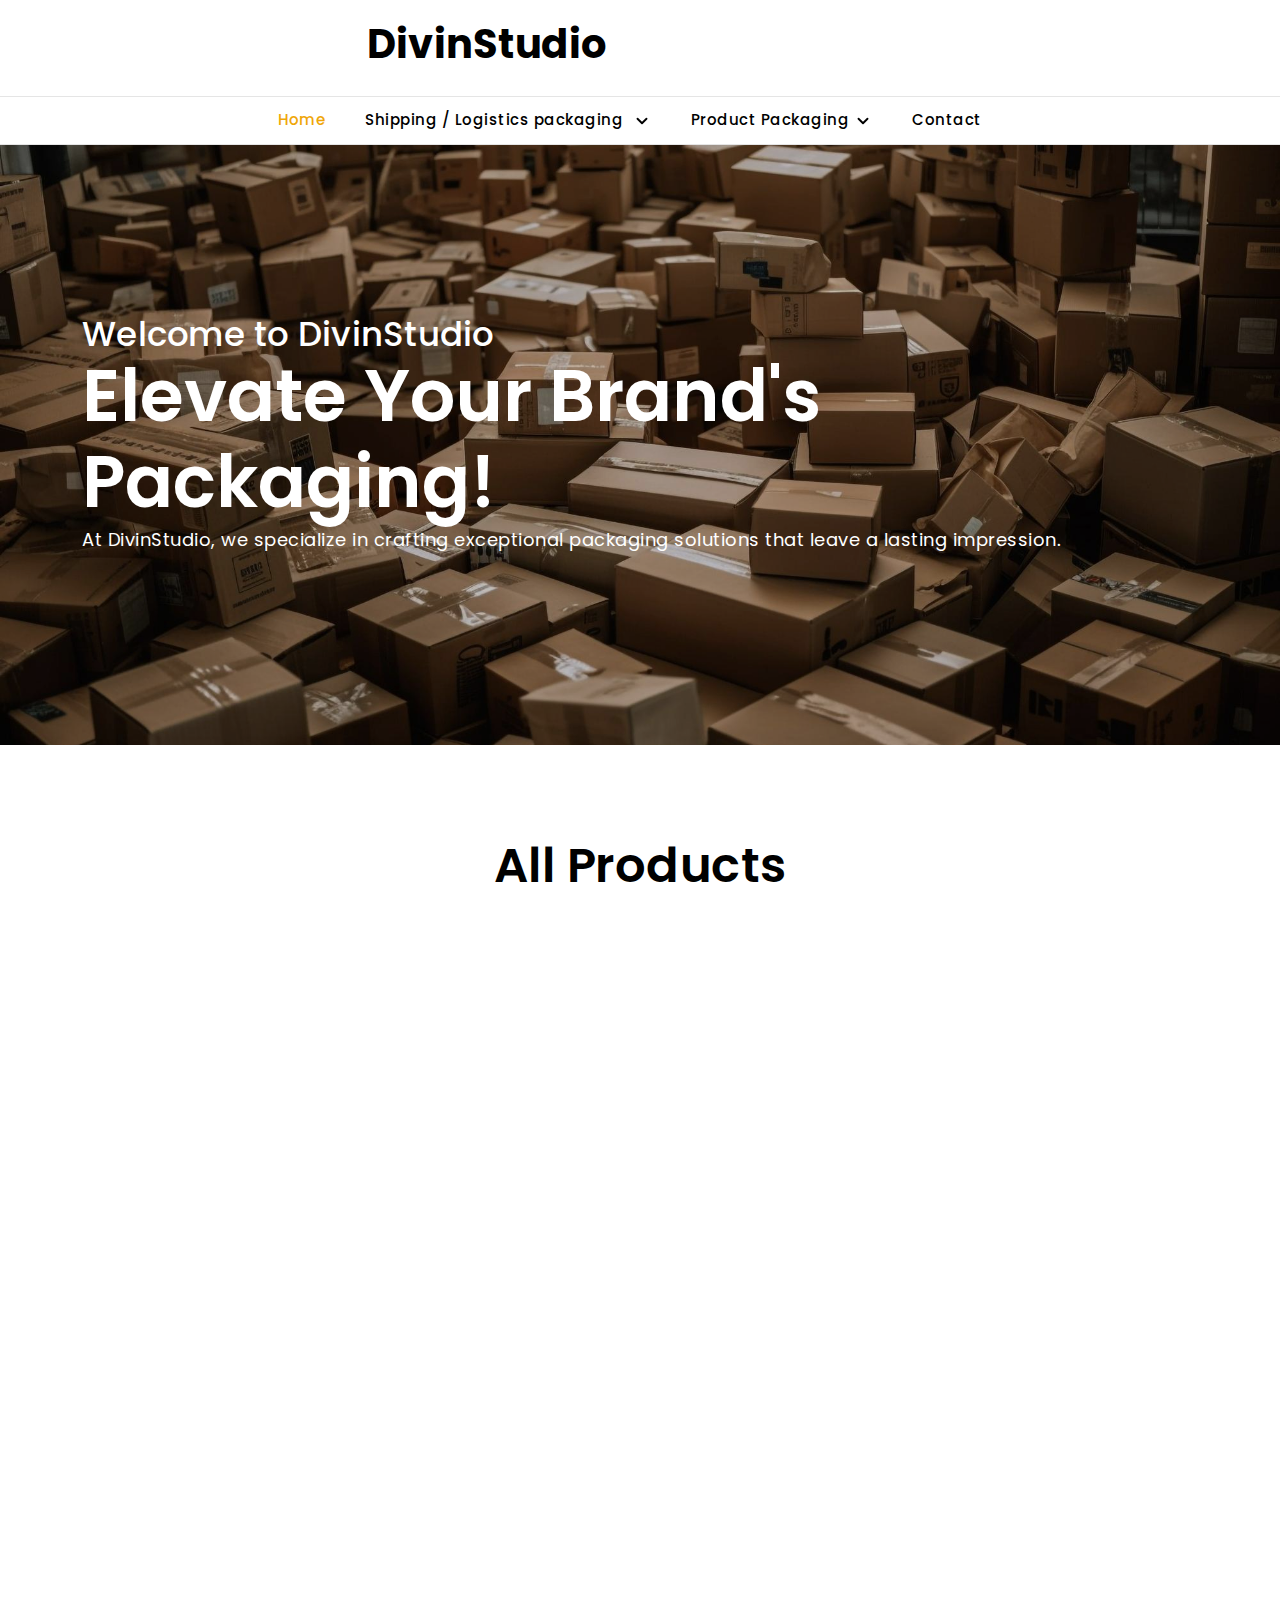
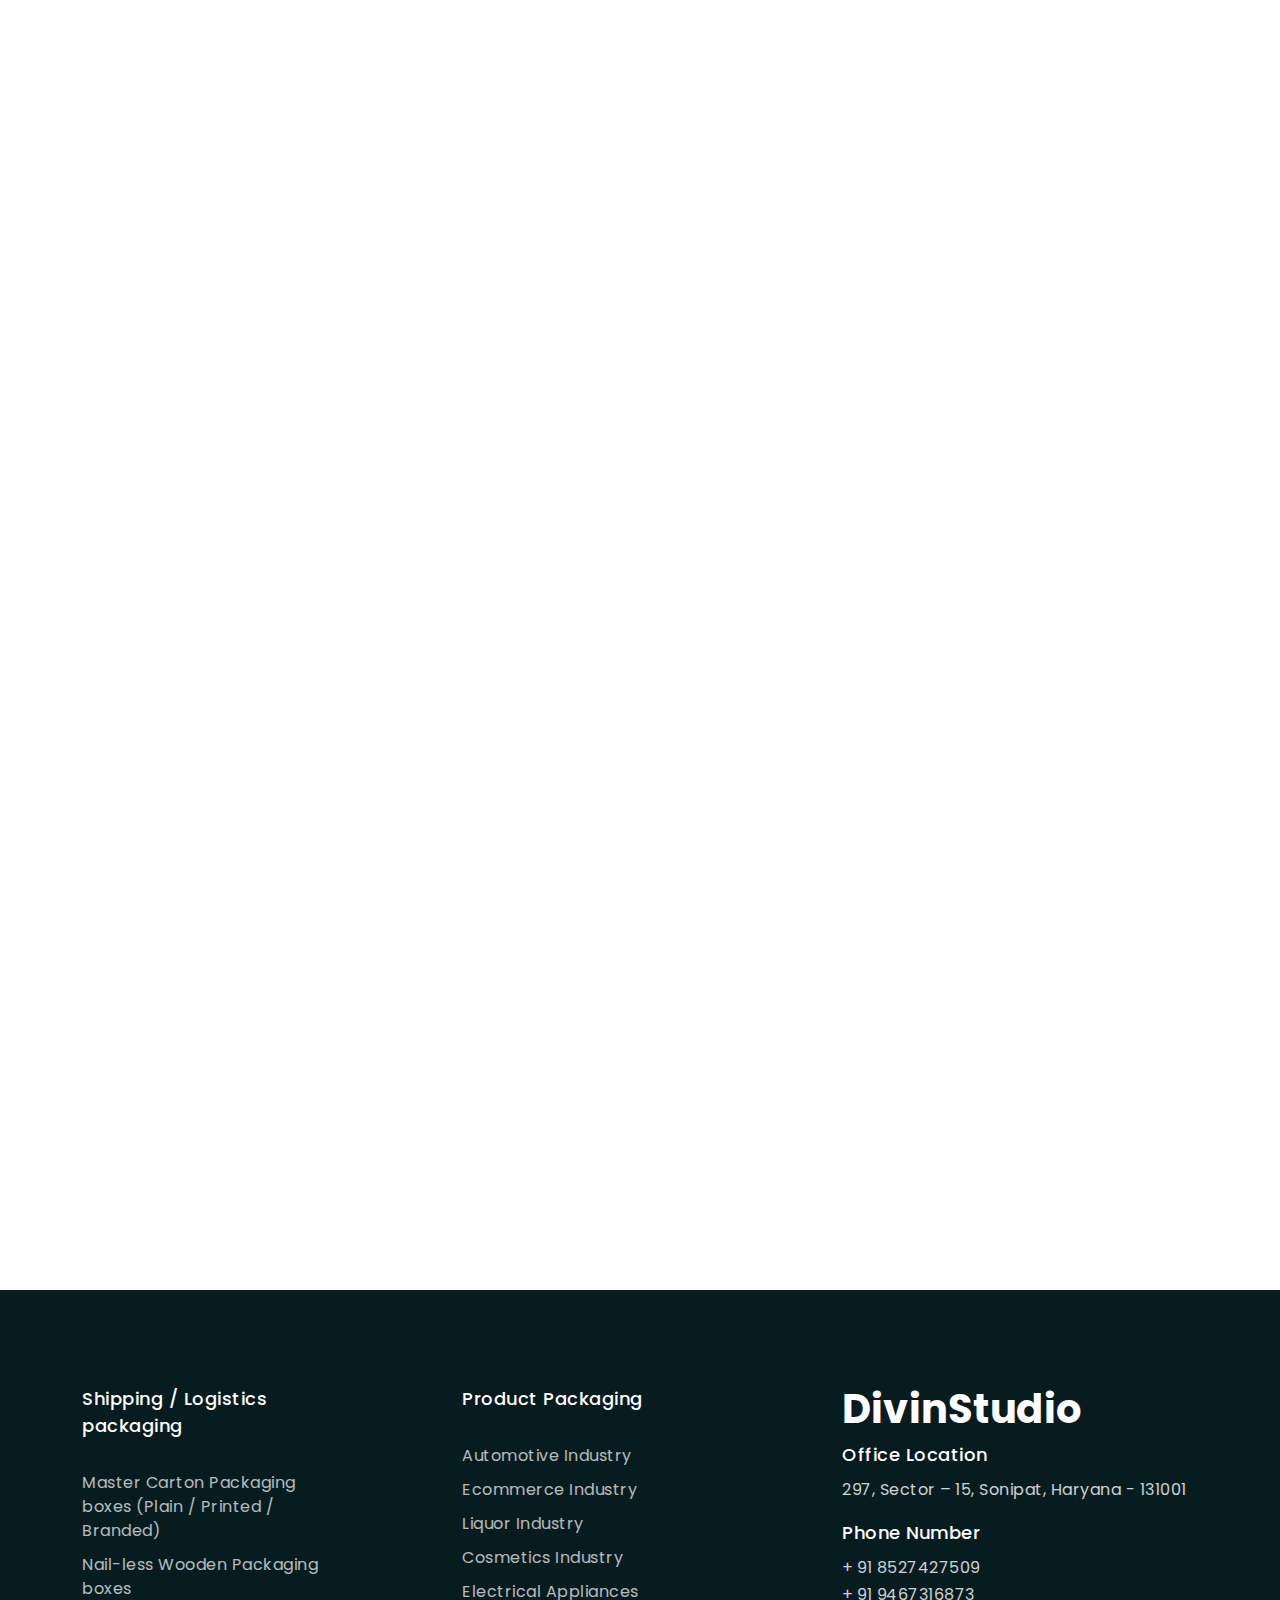
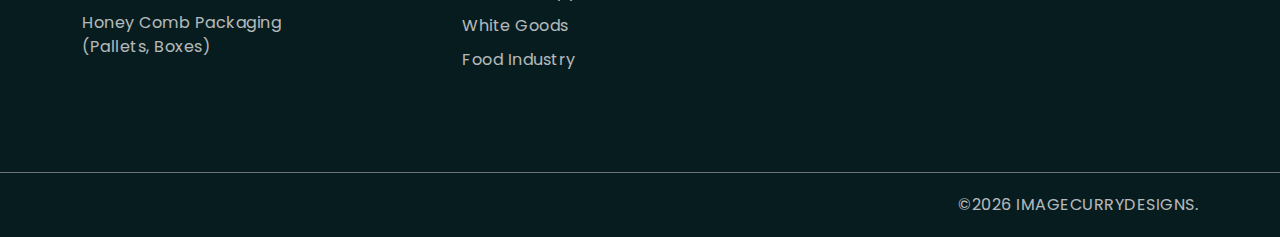
==== commit 3165cdb2: "init" ====
--- a/index.html
+++ b/index.html
@@ -78,10 +78,6 @@
 
   <body>
     <div class="body-wrapper">
-      <!-- announcement bar start -->
-
-      <!-- announcement bar end -->
-
       <!-- header start -->
       <header class="sticky-header border-btm-black">
         <div class="header-top border-btm-black">
@@ -95,292 +91,53 @@
                   </a> -->
                 </div>
               </div>
+              <div class="col-lg-3 col-md-8 col-8">
+                <div
+                  class="header-action d-flex align-items-center justify-content-end"
+                >
+                  <a
+                    class="header-action-item header-hamburger ms-4 d-lg-none"
+                    href="#drawer-menu"
+                    data-bs-toggle="offcanvas"
+                  >
+                    <svg
+                      class="icon icon-hamburger"
+                      xmlns="http://www.w3.org/2000/svg"
+                      width="24"
+                      height="24"
+                      viewBox="0 0 24 24"
+                      fill="none"
+                      stroke="#000"
+                      stroke-width="2"
+                      stroke-linecap="round"
+                      stroke-linejoin="round"
+                    >
+                      <line x1="3" y1="12" x2="21" y2="12"></line>
+                      <line x1="3" y1="6" x2="21" y2="6"></line>
+                      <line x1="3" y1="18" x2="21" y2="18"></line>
+                    </svg>
+                  </a>
+                </div>
+              </div>
             </div>
           </div>
         </div>
-        <div class="header-bottom d-lg-block d-none">
+        <div class="col-lg-12 header-bottom d-lg-block d-none">
           <div class="container">
             <div class="row">
-              <div class="col-lg-10">
+              <div class="col-lg-12">
                 <nav class="site-navigation">
                   <ul class="main-menu list-unstyled">
                     <li class="menu-list-item nav-item has-dropdown active">
                       <div class="mega-menu-header">
                         <a class="nav-link" href="index.html"> Home </a>
-                        <span class="open-submenu">
-                          <svg
-                            class="icon icon-dropdown"
-                            xmlns="http://www.w3.org/2000/svg"
-                            width="24"
-                            height="24"
-                            viewBox="0 0 24 24"
-                            fill="none"
-                            stroke="currentColor"
-                            stroke-width="2"
-                            stroke-linecap="round"
-                            stroke-linejoin="round"
-                          >
-                            <polyline points="6 9 12 15 18 9"></polyline>
-                          </svg>
-                        </span>
-                      </div>
-                      <div class="submenu-transform submenu-transform-desktop">
-                        <ul class="submenu list-unstyled">
-                          <li class="menu-list-item nav-item-sub">
-                            <a
-                              class="nav-link-sub nav-text-sub"
-                              href="index.html"
-                              >Home 1</a
-                            >
-                          </li>
-                          <li class="menu-list-item nav-item-sub">
-                            <a
-                              class="nav-link-sub nav-text-sub"
-                              href="index-shoe.html"
-                              >Home 2</a
-                            >
-                          </li>
-                          <li class="menu-list-item nav-item-sub">
-                            <a
-                              class="nav-link-sub nav-text-sub"
-                              href="index-bag.html"
-                              >Home 3</a
-                            >
-                          </li>
-                          <li class="menu-list-item nav-item-sub">
-                            <a
-                              class="nav-link-sub nav-text-sub"
-                              href="index-tools.html"
-                              >Home 4</a
-                            >
-                          </li>
-                        </ul>
                       </div>
                     </li>
-                    <li class="menu-list-item nav-item has-megamenu">
-                      <div class="mega-menu-header">
-                        <a class="nav-link" href="collection-left-sidebar.html">
-                          Shipping / Logistics packaging
-                        </a>
-                        <span class="open-submenu">
-                          <svg
-                            class="icon icon-dropdown"
-                            xmlns="http://www.w3.org/2000/svg"
-                            width="24"
-                            height="24"
-                            viewBox="0 0 24 24"
-                            fill="none"
-                            stroke="currentColor"
-                            stroke-width="2"
-                            stroke-linecap="round"
-                            stroke-linejoin="round"
-                          >
-                            <polyline points="6 9 12 15 18 9"></polyline>
-                          </svg>
-                        </span>
-                      </div>
-                      <div class="submenu-transform submenu-transform-desktop">
-                        <div class="container">
-                          <ul class="submenu megamenu-container list-unstyled">
-                            <li class="menu-list-item nav-item-sub">
-                              <div class="mega-menu-header">
-                                <a
-                                  class="nav-link-sub nav-text-sub megamenu-heading"
-                                  href="collection-left-sidebar.html"
-                                >
-                                  CATEGORY PAGES
-                                </a>
-                              </div>
-                              <div class="submenu-transform megamenu-transform">
-                                <ul class="megamenu list-unstyled">
-                                  <li class="menu-list-item nav-item-sub">
-                                    <a
-                                      class="nav-link-sub nav-text-sub"
-                                      href="collection-left-sidebar.html"
-                                      >With Left Sidebar</a
-                                    >
-                                  </li>
-                                  <li class="menu-list-item nav-item-sub">
-                                    <a
-                                      class="nav-link-sub nav-text-sub"
-                                      href="collection-right-sidebar.html"
-                                      >With Right Sidebar</a
-                                    >
-                                  </li>
-                                  <li class="menu-list-item nav-item-sub">
-                                    <a
-                                      class="nav-link-sub nav-text-sub"
-                                      href="collection-left-sidebar.html"
-                                      >3 Column Layout</a
-                                    >
-                                  </li>
-                                  <li class="menu-list-item nav-item-sub">
-                                    <a
-                                      class="nav-link-sub nav-text-sub"
-                                      href="collection-without-sidebar.html"
-                                      >4 Column Layout</a
-                                    >
-                                  </li>
-                                  <li class="menu-list-item nav-item-sub">
-                                    <a
-                                      class="nav-link-sub nav-text-sub"
-                                      href="collection-without-sidebar.html"
-                                      >Without Sidebar</a
-                                    >
-                                  </li>
-                                </ul>
-                              </div>
-                            </li>
-                            <li class="menu-list-item nav-item-sub">
-                              <div
-                                class="mega-menu-header d-flex align-items-center justify-content-between"
-                              >
-                                <a
-                                  class="nav-link-sub nav-text-sub megamenu-heading"
-                                  href="collection-right-sidebar.html"
-                                >
-                                  PRODUCT PAGES
-                                </a>
-                              </div>
-                              <div class="submenu-transform megamenu-transform">
-                                <ul class="megamenu list-unstyled">
-                                  <li class="menu-list-item nav-item-sub">
-                                    <a
-                                      class="nav-link-sub nav-text-sub"
-                                      href="product.html"
-                                      >Simple Product</a
-                                    >
-                                  </li>
-                                  <li class="menu-list-item nav-item-sub">
-                                    <a
-                                      class="nav-link-sub nav-text-sub"
-                                      href="product.html"
-                                      >Variable Product</a
-                                    >
-                                  </li>
-                                  <li class="menu-list-item nav-item-sub">
-                                    <a
-                                      class="nav-link-sub nav-text-sub"
-                                      href="product.html"
-                                      >Sale Product</a
-                                    >
-                                  </li>
-                                  <li class="menu-list-item nav-item-sub">
-                                    <a
-                                      class="nav-link-sub nav-text-sub"
-                                      href="product.html"
-                                      >Featured & On Sale</a
-                                    >
-                                  </li>
-                                  <li class="menu-list-item nav-item-sub">
-                                    <a
-                                      class="nav-link-sub nav-text-sub"
-                                      href="product-2.html"
-                                      >Tab Inside</a
-                                    >
-                                  </li>
-                                </ul>
-                              </div>
-                            </li>
-                            <li class="menu-list-item nav-item-sub">
-                              <div
-                                class="mega-menu-header d-flex align-items-center justify-content-between"
-                              >
-                                <a
-                                  class="nav-link-sub nav-text-sub megamenu-heading"
-                                  href="index.html"
-                                >
-                                  PRODUCT LAYOUTS
-                                </a>
-                              </div>
-                              <div class="submenu-transform megamenu-transform">
-                                <ul class="megamenu list-unstyled">
-                                  <li class="menu-list-item nav-item-sub">
-                                    <a
-                                      class="nav-link-sub nav-text-sub"
-                                      href="product-2.html"
-                                      >Grid Images</a
-                                    >
-                                  </li>
-                                  <li class="menu-list-item nav-item-sub">
-                                    <a
-                                      class="nav-link-sub nav-text-sub"
-                                      href="product.html"
-                                      >Vertical Thumb</a
-                                    >
-                                  </li>
-                                  <li class="menu-list-item nav-item-sub">
-                                    <a
-                                      class="nav-link-sub nav-text-sub"
-                                      href="product.html"
-                                      >Gallery Type</a
-                                    >
-                                  </li>
-                                  <li class="menu-list-item nav-item-sub">
-                                    <a
-                                      class="nav-link-sub nav-text-sub"
-                                      href="product.html"
-                                      >Product Width Layout</a
-                                    >
-                                  </li>
-                                  <li class="menu-list-item nav-item-sub">
-                                    <a
-                                      class="nav-link-sub nav-text-sub"
-                                      href="product.html"
-                                      >Sticky Gallery</a
-                                    >
-                                  </li>
-                                </ul>
-                              </div>
-                            </li>
-                            <li class="menu-list-item nav-item-sub">
-                              <div
-                                class="mega-menu-header d-flex align-items-center justify-content-between"
-                              >
-                                <a
-                                  class="mega-menu-img nav-link-sub nav-text-sub"
-                                  href="collection-left-sidebar.html"
-                                >
-                                  <img
-                                    class="menu-img"
-                                    src="assets/img/menu/1.jpg"
-                                    alt="img"
-                                  />
-                                  <h2 class="img-menu-heading text_16 mt-2">
-                                    Featured Collection
-                                  </h2>
-                                  <div
-                                    class="img-menu-action text_12 bg-transparent p-0"
-                                  >
-                                    <span>DISCOVER NOW</span>
-                                    <span>
-                                      <svg
-                                        xmlns="http://www.w3.org/2000/svg"
-                                        width="30"
-                                        height="18"
-                                        fill="#000"
-                                        class="icon-right-long"
-                                        viewBox="0 0 16 16"
-                                      >
-                                        <path
-                                          fill-rule="evenodd"
-                                          d="M1 8a.5.5 0 0 1 .5-.5h11.793l-3.147-3.146a.5.5 0 0 1 .708-.708l4 4a.5.5 0 0 1 0 .708l-4 4a.5.5 0 0 1-.708-.708L13.293 8.5H1.5A.5.5 0 0 1 1 8z"
-                                        />
-                                      </svg>
-                                    </span>
-                                  </div>
-                                </a>
-                              </div>
-                            </li>
-                          </ul>
-                        </div>
-                      </div>
-                    </li>
 
                     <li class="menu-list-item nav-item has-dropdown">
                       <div class="mega-menu-header">
-                        <a class="nav-link" href="about-us.html">
-                          Product Packaging (Mono Cartons)
+                        <a class="nav-link">
+                          Shipping / Logistics packaging 
                         </a>
                         <span class="open-submenu">
                           <svg
@@ -404,63 +161,247 @@
                           <li class="menu-list-item nav-item-sub">
                             <a
                               class="nav-link-sub nav-text-sub"
-                              href="about-us.html"
-                              >About Us</a
+                              href="product.html?id=a11"
+                              >Master Carton Packaging boxes (Plain / Printed /
+                              Branded)
+                            </a>
+                          </li>
+                          <li class="menu-list-item nav-item-sub">
+                            <a
+                              class="nav-link-sub nav-text-sub"
+                              href="product.html?id=a12"
+                              >Nail-less Wooden Packaging boxes</a
                             >
                           </li>
                           <li class="menu-list-item nav-item-sub">
                             <a
                               class="nav-link-sub nav-text-sub"
-                              href="contact.html"
-                              >Contact</a
-                            >
-                          </li>
-                          <li class="menu-list-item nav-item-sub">
-                            <a class="nav-link-sub nav-text-sub" href="faq.html"
-                              >FAQ</a
-                            >
-                          </li>
-                          <li class="menu-list-item nav-item-sub">
-                            <a class="nav-link-sub nav-text-sub" href="404.html"
-                              >404 page</a
-                            >
-                          </li>
-                          <li class="menu-list-item nav-item-sub">
-                            <a
-                              class="nav-link-sub nav-text-sub"
-                              href="login.html"
-                              >Login</a
-                            >
-                          </li>
-                          <li class="menu-list-item nav-item-sub">
-                            <a
-                              class="nav-link-sub nav-text-sub"
-                              href="register.html"
-                              >Register</a
-                            >
-                          </li>
-                          <li class="menu-list-item nav-item-sub">
-                            <a
-                              class="nav-link-sub nav-text-sub"
-                              href="wishlist.html"
-                              >Wishlist</a
-                            >
-                          </li>
-                          <li class="menu-list-item nav-item-sub">
-                            <a
-                              class="nav-link-sub nav-text-sub"
-                              href="cart.html"
-                              >Cart</a
-                            >
-                          </li>
-                          <li class="menu-list-item nav-item-sub">
-                            <a
-                              class="nav-link-sub nav-text-sub"
-                              href="checkout.html"
-                              >Checkout</a
+                              href="product.html?id=a13"
+                              >Honey Comb Packaging (Pallets, Boxes)</a
                             >
                           </li>
                         </ul>
+                      </div>
+                    </li>
+                    <li class="menu-list-item nav-item has-megamenu">
+                      <div class="mega-menu-header">
+                        <a class="nav-link"> Product Packaging </a>
+                        <span class="open-submenu">
+                          <svg
+                            class="icon icon-dropdown"
+                            xmlns="http://www.w3.org/2000/svg"
+                            width="24"
+                            height="24"
+                            viewBox="0 0 24 24"
+                            fill="none"
+                            stroke="currentColor"
+                            stroke-width="2"
+                            stroke-linecap="round"
+                            stroke-linejoin="round"
+                          >
+                            <polyline points="6 9 12 15 18 9"></polyline>
+                          </svg>
+                        </span>
+                      </div>
+                      <div class="submenu-transform submenu-transform-desktop">
+                        <div class="container">
+                          <ul class="submenu megamenu-container list-unstyled">
+                            <li class="menu-list-item nav-item-sub">
+                              <div
+                                class="mega-menu-header d-flex align-items-center justify-content-between"
+                              >
+                                <a
+                                  class="nav-link-sub nav-text-sub megamenu-heading"
+                                  href="collection.html?id=automotiveIndustry"
+                                >
+                                  Automotive Industry
+                                </a>
+                              </div>
+                              <div class="submenu-transform megamenu-transform">
+                                <ul class="megamenu list-unstyled">
+                                  <li class="menu-list-item nav-item-sub">
+                                    <a
+                                      class="nav-link-sub nav-text-sub"
+                                      href="product.html?id=b12"
+                                      >Spare parts boxes (Head Lamps, Motors,
+                                      Tail Lights, Horns, Tapes)
+                                    </a>
+                                  </li>
+                                  <li class="menu-list-item nav-item-sub">
+                                    <a
+                                      class="nav-link-sub nav-text-sub"
+                                      href="product.html?id=b13"
+                                      >Wires boxes
+                                    </a>
+                                  </li>
+                                  <li class="menu-list-item nav-item-sub">
+                                    <a
+                                      class="nav-link-sub nav-text-sub"
+                                      href="product.html?id=b14"
+                                      >Other Spares parts (Connectors boxes)
+                                    </a>
+                                  </li>
+                                </ul>
+                              </div>
+                            </li>
+                            <li class="menu-list-item nav-item-sub">
+                              <div
+                                class="mega-menu-header d-flex align-items-center justify-content-between"
+                              >
+                                <a
+                                  class="nav-link-sub nav-text-sub megamenu-heading"
+                                  href="collection.html?id=ecommerceIndustry"
+                                >
+                                  Ecommerce Industry
+                                </a>
+                              </div>
+                              <div class="submenu-transform megamenu-transform">
+                                <ul class="megamenu list-unstyled">
+                                  <li class="menu-list-item nav-item-sub">
+                                    <a
+                                      class="nav-link-sub nav-text-sub"
+                                      href="product.html?id=b15"
+                                      >Online order fulfillment boxes (Food and
+                                      vegetables online delivery)</a
+                                    >
+                                  </li>
+                                  <li class="menu-list-item nav-item-sub">
+                                    <a
+                                      class="nav-link-sub nav-text-sub"
+                                      href="product.html?id=b16"
+                                      >Ecommerce Groceries Deliveries</a
+                                    >
+                                  </li>
+                                  <li class="menu-list-item nav-item-sub">
+                                    <a
+                                      class="nav-link-sub nav-text-sub"
+                                      href="product.html?id=b17"
+                                      >Ecommerce Fashion
+                                    </a>
+                                  </li>
+                                </ul>
+                              </div>
+                            </li>
+                            <li class="menu-list-item nav-item-sub">
+                              <div class="mega-menu-header">
+                                <a
+                                  class="nav-link-sub nav-text-sub megamenu-heading"
+                                  href="collection.html?id=liquorIndustry"
+                                >
+                                  Liquor Industry
+                                </a>
+                              </div>
+                              <div class="submenu-transform megamenu-transform">
+                                <ul class="megamenu list-unstyled">
+                                  <li class="menu-list-item nav-item-sub">
+                                    <a
+                                      class="nav-link-sub nav-text-sub"
+                                      href="product.html?id=b18"
+                                      >Liquor Product Packaging boxes
+                                    </a>
+                                  </li>
+                                </ul>
+                              </div>
+                              <div class="submenu-transform megamenu-transform">
+                                <ul class="megamenu list-unstyled">
+                                  <li class="menu-list-item nav-item-sub">
+                                    <a
+                                      class="nav-link-sub nav-text-sub"
+                                      href="product.html?id=b19"
+                                      >Liquor Master Corrugated boxes
+                                    </a>
+                                  </li>
+                                </ul>
+                              </div>
+                            </li>
+                            <li class="menu-list-item nav-item-sub">
+                              <div class="mega-menu-header">
+                                <a
+                                  class="nav-link-sub nav-text-sub megamenu-heading"
+                                  href="collection.html?id=cosmeticsIndustry"
+                                >
+                                  Cosmetics Industry
+                                </a>
+                              </div>
+                              <div class="submenu-transform megamenu-transform">
+                                <ul class="megamenu list-unstyled">
+                                  <li class="menu-list-item nav-item-sub">
+                                    <a
+                                      class="nav-link-sub nav-text-sub"
+                                      href="product.html?id=b20"
+                                      >Cosmetics products (Creams, Facial
+                                      Packages, Massage products boxes)
+                                    </a>
+                                  </li>
+                                </ul>
+                              </div>
+                            </li>
+                            <li class="menu-list-item nav-item-sub">
+                              <div class="mega-menu-header">
+                                <a
+                                  class="nav-link-sub nav-text-sub megamenu-heading"
+                                  href="collection.html?id=electricalAppliances"
+                                >
+                                  Electrical Appliances
+                                </a>
+                              </div>
+                              <div class="submenu-transform megamenu-transform">
+                                <ul class="megamenu list-unstyled">
+                                  <li class="menu-list-item nav-item-sub">
+                                    <a
+                                      class="nav-link-sub nav-text-sub"
+                                      href="product.html?id=b21"
+                                      >Electrical goods and gadgetries
+                                    </a>
+                                  </li>
+                                </ul>
+                              </div>
+                            </li>
+                            <li class="menu-list-item nav-item-sub">
+                              <div class="mega-menu-header">
+                                <a
+                                  class="nav-link-sub nav-text-sub megamenu-heading"
+                                  href="collection.html?id=whiteGoods"
+                                >
+                                  White Goods
+                                </a>
+                              </div>
+                              <div class="submenu-transform megamenu-transform">
+                                <ul class="megamenu list-unstyled">
+                                  <li class="menu-list-item nav-item-sub">
+                                    <a
+                                      class="nav-link-sub nav-text-sub"
+                                      href="product.html?id=b22"
+                                      >White goods outer covering carton boxes
+                                    </a>
+                                  </li>
+                                </ul>
+                              </div>
+                            </li>
+                            <li class="menu-list-item nav-item-sub">
+                              <div class="mega-menu-header">
+                                <a
+                                  class="nav-link-sub nav-text-sub megamenu-heading"
+                                  href="collection.html?id=foodIndustry"
+                                >
+                                  Food Industry
+                                </a>
+                              </div>
+                              <div class="submenu-transform megamenu-transform">
+                                <ul class="megamenu list-unstyled">
+                                  <li class="menu-list-item nav-item-sub">
+                                    <a
+                                      class="nav-link-sub nav-text-sub"
+                                      href="product.html?id=b11"
+                                      >Vegetables/ Fruits Packaging Boxes
+                                    </a>
+                                  </li>
+                                </ul>
+                              </div>
+                            </li>
+                            <li class="menu-list-item nav-item-sub"></li>
+                          </ul>
+                        </div>
                       </div>
                     </li>
                     <li class="menu-list-item nav-item">
@@ -477,55 +418,49 @@
 
       <main id="MainContent" class="content-for-layout">
         <!-- slideshow start -->
-        <div class="slideshow-section position-relative">
-          <div class="slideshow-active activate-slider">
-            <div class="slide-item position-relative overlay">
-              <img
-                class="slide-img d-none d-md-block"
-                src="assets/img/slideshow/16896.jpg"
-                alt="slide-1"
-              />
-              <img
-                class="slide-img d-md-none"
-                src="assets/img/slideshow/16896.jpg"
-                alt="slide-1"
-              />
-              <div class="content-absolute content-slide">
-                <div
-                  class="container height-inherit d-flex align-items-center justify-content-start"
+        <div class="slide-item position-relative overlay">
+          <img
+            class="slide-img d-none d-md-block"
+            src="assets/img/slideshow/16896.jpg"
+            alt="slide-1"
+          />
+          <img
+            class="slide-img d-md-none"
+            src="assets/img/slideshow/16896.jpg"
+            alt="slide-1"
+          />
+          <div class="content-absolute content-slide">
+            <div
+              class="container height-inherit d-flex align-items-center justify-content-start"
+            >
+              <div class="content-box py-4">
+                <p
+                  class="slide-text heading_34 text-white animate__animated animate__fadeInUp"
+                  data-animation="animate__animated animate__fadeInUp"
                 >
-                  <div class="content-box slide-content py-4">
-                    <p
-                      class="slide-text heading_34 text-white animate__animated animate__fadeInUp"
-                      data-animation="animate__animated animate__fadeInUp"
-                    >
-                      Welcome to DivinStudio
-                    </p>
-                    <h2
-                      class="slide-heading heading_72 text-white animate__animated animate__fadeInUp"
-                      data-animation="animate__animated animate__fadeInUp"
-                    >
-                      Elevate Your Brand's Packaging!
-                    </h2>
-                    <p
-                      class="slide-subheading heading_18 text-white animate__animated animate__fadeInUp"
-                      data-animation="animate__animated animate__fadeInUp"
-                    >
-                      At DivinStudio, we specialize in crafting exceptional
-                      packaging solutions that leave a lasting impression.
-                    </p>
-                  </div>
-                </div>
+                  Welcome to DivinStudio
+                </p>
+                <h2
+                  class="slide-heading heading_72 text-white animate__animated animate__fadeInUp"
+                  data-animation="animate__animated animate__fadeInUp"
+                >
+                  Elevate Your Brand's Packaging!
+                </h2>
+                <p
+                  class="slide-subheading heading_18 text-white animate__animated animate__fadeInUp"
+                  data-animation="animate__animated animate__fadeInUp"
+                >
+                  At DivinStudio, we specialize in crafting exceptional
+                  packaging solutions that leave a lasting impression.
+                </p>
               </div>
             </div>
           </div>
-          <div class="activate-arrows arrows-white"></div>
-          <div class="activate-dots dots-white"></div>
         </div>
         <!-- slideshow end -->
 
         <!-- trusted badge start -->
-        <div class="trusted-section mt-100 overflow-hidden">
+        <!-- <div class="trusted-section mt-100 overflow-hidden">
           <div class="trusted-section-inner">
             <div class="container">
               <div class="row justify-content-center trusted-row">
@@ -595,7 +530,7 @@
               </div>
             </div>
           </div>
-        </div>
+        </div> -->
         <!-- trusted badge end -->
 
         <!-- collection tab start -->
@@ -603,2334 +538,17 @@
           <div class="collection-tab-inner">
             <div class="container">
               <div class="section-header text-center">
-                <h2 class="section-heading">Featured Categories</h2>
+                <h2 class="section-heading">All Products</h2>
               </div>
-              <!-- <div class="tab-list collection-tab-list">
-                <nav class="nav justify-content-center">
-                  <a
-                    class="tab-link active"
-                    href="#collection-all"
-                    data-bs-toggle="tab"
-                    >All</a
-                  >
-                  <a
-                    class="tab-link"
-                    href="#collection-tools"
-                    data-bs-toggle="tab"
-                    >Tools</a
-                  >
-                  <a
-                    class="tab-link"
-                    href="#collection-cutter"
-                    data-bs-toggle="tab"
-                    >Cutter</a
-                  >
-                  <a
-                    class="tab-link"
-                    href="#collection-saw"
-                    data-bs-toggle="tab"
-                    >Saw</a
-                  >
-                </nav>
-              </div> -->
+
               <div class="tab-content collection-tab-content">
                 <div id="collection-all" class="tab-pane fade show active">
-                  <div class="row">
-                    <div
-                      class="col-lg-3 col-md-6 col-6"
-                      data-aos="fade-up"
-                      data-aos-duration="700"
-                    >
-                      <div class="product-card">
-                        <div class="product-card-img">
-                          <a
-                            class="hover-switch"
-                            href="collection-left-sidebar.html"
-                          >
-                            <img
-                              class="secondary-img"
-                              src="assets/img/products/tools/6.jpg"
-                              alt="product-img"
-                            />
-                            <img
-                              class="primary-img"
-                              src="assets/img/products/tools/1.jpg"
-                              alt="product-img"
-                            />
-                          </a>
-
-                          <div
-                            class="product-card-action product-card-action-2"
-                          >
-                            <a
-                              href="#quickview-modal"
-                              class="quickview-btn btn-primary"
-                              data-bs-toggle="modal"
-                              >QUICKVIEW</a
-                            >
-                            <a href="#" class="addtocart-btn btn-primary"
-                              >ADD TO CART</a
-                            >
-                          </div>
-
-                          <a
-                            href="wishlist.html"
-                            class="wishlist-btn card-wishlist"
-                          >
-                            <svg
-                              class="icon icon-wishlist"
-                              width="26"
-                              height="22"
-                              viewBox="0 0 26 22"
-                              fill="none"
-                              xmlns="http://www.w3.org/2000/svg"
-                            >
-                              <path
-                                d="M6.96429 0.000183105C3.12305 0.000183105 0 3.10686 0 6.84843C0 8.15388 0.602121 9.28455 1.16071 10.1014C1.71931 10.9181 2.29241 11.4425 2.29241 11.4425L12.3326 21.3439L13 22.0002L13.6674 21.3439L23.7076 11.4425C23.7076 11.4425 26 9.45576 26 6.84843C26 3.10686 22.877 0.000183105 19.0357 0.000183105C15.8474 0.000183105 13.7944 1.88702 13 2.68241C12.2056 1.88702 10.1526 0.000183105 6.96429 0.000183105ZM6.96429 1.82638C9.73912 1.82638 12.3036 4.48008 12.3036 4.48008L13 5.25051L13.6964 4.48008C13.6964 4.48008 16.2609 1.82638 19.0357 1.82638C21.8613 1.82638 24.1429 4.10557 24.1429 6.84843C24.1429 8.25732 22.4018 10.1584 22.4018 10.1584L13 19.4036L3.59821 10.1584C3.59821 10.1584 3.14844 9.73397 2.69866 9.07411C2.24888 8.41426 1.85714 7.55466 1.85714 6.84843C1.85714 4.10557 4.13867 1.82638 6.96429 1.82638Z"
-                                fill="black"
-                              />
-                            </svg>
-                          </a>
-                        </div>
-                        <div class="product-card-details text-center">
-                          <h3 class="product-card-title">
-                            <a href="collection-left-sidebar.html"
-                              >long narrow strip</a
-                            >
-                          </h3>
-                          <div class="product-card-price">
-                            <span class="card-price-regular">$1529</span>
-                            <span
-                              class="card-price-compare text-decoration-line-through"
-                              >$1759</span
-                            >
-                          </div>
-                        </div>
-                      </div>
-                    </div>
-                    <div
-                      class="col-lg-3 col-md-6 col-6"
-                      data-aos="fade-up"
-                      data-aos-duration="700"
-                    >
-                      <div class="product-card">
-                        <div class="product-card-img">
-                          <a
-                            class="hover-switch"
-                            href="collection-left-sidebar.html"
-                          >
-                            <img
-                              class="secondary-img"
-                              src="assets/img/products/tools/11.jpg"
-                              alt="product-img"
-                            />
-                            <img
-                              class="primary-img"
-                              src="assets/img/products/tools/2.jpg"
-                              alt="product-img"
-                            />
-                          </a>
-
-                          <div
-                            class="product-card-action product-card-action-2"
-                          >
-                            <a
-                              href="#quickview-modal"
-                              class="quickview-btn btn-primary"
-                              data-bs-toggle="modal"
-                              >QUICKVIEW</a
-                            >
-                            <a href="#" class="addtocart-btn btn-primary"
-                              >ADD TO CART</a
-                            >
-                          </div>
-
-                          <a
-                            href="wishlist.html"
-                            class="wishlist-btn card-wishlist"
-                          >
-                            <svg
-                              class="icon icon-wishlist"
-                              width="26"
-                              height="22"
-                              viewBox="0 0 26 22"
-                              fill="none"
-                              xmlns="http://www.w3.org/2000/svg"
-                            >
-                              <path
-                                d="M6.96429 0.000183105C3.12305 0.000183105 0 3.10686 0 6.84843C0 8.15388 0.602121 9.28455 1.16071 10.1014C1.71931 10.9181 2.29241 11.4425 2.29241 11.4425L12.3326 21.3439L13 22.0002L13.6674 21.3439L23.7076 11.4425C23.7076 11.4425 26 9.45576 26 6.84843C26 3.10686 22.877 0.000183105 19.0357 0.000183105C15.8474 0.000183105 13.7944 1.88702 13 2.68241C12.2056 1.88702 10.1526 0.000183105 6.96429 0.000183105ZM6.96429 1.82638C9.73912 1.82638 12.3036 4.48008 12.3036 4.48008L13 5.25051L13.6964 4.48008C13.6964 4.48008 16.2609 1.82638 19.0357 1.82638C21.8613 1.82638 24.1429 4.10557 24.1429 6.84843C24.1429 8.25732 22.4018 10.1584 22.4018 10.1584L13 19.4036L3.59821 10.1584C3.59821 10.1584 3.14844 9.73397 2.69866 9.07411C2.24888 8.41426 1.85714 7.55466 1.85714 6.84843C1.85714 4.10557 4.13867 1.82638 6.96429 1.82638Z"
-                                fill="black"
-                              />
-                            </svg>
-                          </a>
-                        </div>
-                        <div class="product-card-details text-center">
-                          <h3 class="product-card-title">
-                            <a href="collection-left-sidebar.html"
-                              >Needle nose pliers</a
-                            >
-                          </h3>
-                          <div class="product-card-price">
-                            <span class="card-price-regular">$1259</span>
-                            <span
-                              class="card-price-compare text-decoration-line-through"
-                              >$2259</span
-                            >
-                          </div>
-                        </div>
-                      </div>
-                    </div>
-                    <div
-                      class="col-lg-3 col-md-6 col-6"
-                      data-aos="fade-up"
-                      data-aos-duration="700"
-                    >
-                      <div class="product-card">
-                        <div class="product-card-img">
-                          <a
-                            class="hover-switch"
-                            href="collection-left-sidebar.html"
-                          >
-                            <img
-                              class="secondary-img"
-                              src="assets/img/products/tools/9.jpg"
-                              alt="product-img"
-                            />
-                            <img
-                              class="primary-img"
-                              src="assets/img/products/tools/3.jpg"
-                              alt="product-img"
-                            />
-                          </a>
-
-                          <div
-                            class="product-card-action product-card-action-2"
-                          >
-                            <a
-                              href="#quickview-modal"
-                              class="quickview-btn btn-primary"
-                              data-bs-toggle="modal"
-                              >QUICKVIEW</a
-                            >
-                            <a href="#" class="addtocart-btn btn-primary"
-                              >ADD TO CART</a
-                            >
-                          </div>
-
-                          <a
-                            href="wishlist.html"
-                            class="wishlist-btn card-wishlist"
-                          >
-                            <svg
-                              class="icon icon-wishlist"
-                              width="26"
-                              height="22"
-                              viewBox="0 0 26 22"
-                              fill="none"
-                              xmlns="http://www.w3.org/2000/svg"
-                            >
-                              <path
-                                d="M6.96429 0.000183105C3.12305 0.000183105 0 3.10686 0 6.84843C0 8.15388 0.602121 9.28455 1.16071 10.1014C1.71931 10.9181 2.29241 11.4425 2.29241 11.4425L12.3326 21.3439L13 22.0002L13.6674 21.3439L23.7076 11.4425C23.7076 11.4425 26 9.45576 26 6.84843C26 3.10686 22.877 0.000183105 19.0357 0.000183105C15.8474 0.000183105 13.7944 1.88702 13 2.68241C12.2056 1.88702 10.1526 0.000183105 6.96429 0.000183105ZM6.96429 1.82638C9.73912 1.82638 12.3036 4.48008 12.3036 4.48008L13 5.25051L13.6964 4.48008C13.6964 4.48008 16.2609 1.82638 19.0357 1.82638C21.8613 1.82638 24.1429 4.10557 24.1429 6.84843C24.1429 8.25732 22.4018 10.1584 22.4018 10.1584L13 19.4036L3.59821 10.1584C3.59821 10.1584 3.14844 9.73397 2.69866 9.07411C2.24888 8.41426 1.85714 7.55466 1.85714 6.84843C1.85714 4.10557 4.13867 1.82638 6.96429 1.82638Z"
-                                fill="black"
-                              />
-                            </svg>
-                          </a>
-                        </div>
-                        <div class="product-card-details text-center">
-                          <h3 class="product-card-title">
-                            <a href="collection-left-sidebar.html"
-                              >Wood Cutting Saw</a
-                            >
-                          </h3>
-                          <div class="product-card-price">
-                            <span class="card-price-regular">$978</span>
-                            <span
-                              class="card-price-compare text-decoration-line-through"
-                              >$1023</span
-                            >
-                          </div>
-                        </div>
-                      </div>
-                    </div>
-                    <div
-                      class="col-lg-3 col-md-6 col-6"
-                      data-aos="fade-up"
-                      data-aos-duration="700"
-                    >
-                      <div class="product-card">
-                        <div class="product-card-img">
-                          <a
-                            class="hover-switch"
-                            href="collection-left-sidebar.html"
-                          >
-                            <img
-                              class="secondary-img"
-                              src="assets/img/products/tools/16.jpg"
-                              alt="product-img"
-                            />
-                            <img
-                              class="primary-img"
-                              src="assets/img/products/tools/4.jpg"
-                              alt="product-img"
-                            />
-                          </a>
-
-                          <div
-                            class="product-card-action product-card-action-2"
-                          >
-                            <a
-                              href="#quickview-modal"
-                              class="quickview-btn btn-primary"
-                              data-bs-toggle="modal"
-                              >QUICKVIEW</a
-                            >
-                            <a href="#" class="addtocart-btn btn-primary"
-                              >ADD TO CART</a
-                            >
-                          </div>
-
-                          <a
-                            href="wishlist.html"
-                            class="wishlist-btn card-wishlist"
-                          >
-                            <svg
-                              class="icon icon-wishlist"
-                              width="26"
-                              height="22"
-                              viewBox="0 0 26 22"
-                              fill="none"
-                              xmlns="http://www.w3.org/2000/svg"
-                            >
-                              <path
-                                d="M6.96429 0.000183105C3.12305 0.000183105 0 3.10686 0 6.84843C0 8.15388 0.602121 9.28455 1.16071 10.1014C1.71931 10.9181 2.29241 11.4425 2.29241 11.4425L12.3326 21.3439L13 22.0002L13.6674 21.3439L23.7076 11.4425C23.7076 11.4425 26 9.45576 26 6.84843C26 3.10686 22.877 0.000183105 19.0357 0.000183105C15.8474 0.000183105 13.7944 1.88702 13 2.68241C12.2056 1.88702 10.1526 0.000183105 6.96429 0.000183105ZM6.96429 1.82638C9.73912 1.82638 12.3036 4.48008 12.3036 4.48008L13 5.25051L13.6964 4.48008C13.6964 4.48008 16.2609 1.82638 19.0357 1.82638C21.8613 1.82638 24.1429 4.10557 24.1429 6.84843C24.1429 8.25732 22.4018 10.1584 22.4018 10.1584L13 19.4036L3.59821 10.1584C3.59821 10.1584 3.14844 9.73397 2.69866 9.07411C2.24888 8.41426 1.85714 7.55466 1.85714 6.84843C1.85714 4.10557 4.13867 1.82638 6.96429 1.82638Z"
-                                fill="black"
-                              />
-                            </svg>
-                          </a>
-                        </div>
-                        <div class="product-card-details text-center">
-                          <h3 class="product-card-title">
-                            <a href="collection-left-sidebar.html"
-                              >pop rivet gun</a
-                            >
-                          </h3>
-                          <div class="product-card-price">
-                            <span class="card-price-regular">$1459</span>
-                            <span
-                              class="card-price-compare text-decoration-line-through"
-                              >$1759</span
-                            >
-                          </div>
-                        </div>
-                      </div>
-                    </div>
-                    <div
-                      class="col-lg-3 col-md-6 col-6"
-                      data-aos="fade-up"
-                      data-aos-duration="700"
-                    >
-                      <div class="product-card">
-                        <div class="product-card-img">
-                          <a
-                            class="hover-switch"
-                            href="collection-left-sidebar.html"
-                          >
-                            <img
-                              class="primary-img"
-                              src="assets/img/products/tools/5.jpg"
-                              alt="product-img"
-                            />
-                          </a>
-
-                          <div
-                            class="product-card-action product-card-action-2"
-                          >
-                            <a
-                              href="#quickview-modal"
-                              class="quickview-btn btn-primary"
-                              data-bs-toggle="modal"
-                              >QUICKVIEW</a
-                            >
-                            <a href="#" class="addtocart-btn btn-primary"
-                              >ADD TO CART</a
-                            >
-                          </div>
-
-                          <a
-                            href="wishlist.html"
-                            class="wishlist-btn card-wishlist"
-                          >
-                            <svg
-                              class="icon icon-wishlist"
-                              width="26"
-                              height="22"
-                              viewBox="0 0 26 22"
-                              fill="none"
-                              xmlns="http://www.w3.org/2000/svg"
-                            >
-                              <path
-                                d="M6.96429 0.000183105C3.12305 0.000183105 0 3.10686 0 6.84843C0 8.15388 0.602121 9.28455 1.16071 10.1014C1.71931 10.9181 2.29241 11.4425 2.29241 11.4425L12.3326 21.3439L13 22.0002L13.6674 21.3439L23.7076 11.4425C23.7076 11.4425 26 9.45576 26 6.84843C26 3.10686 22.877 0.000183105 19.0357 0.000183105C15.8474 0.000183105 13.7944 1.88702 13 2.68241C12.2056 1.88702 10.1526 0.000183105 6.96429 0.000183105ZM6.96429 1.82638C9.73912 1.82638 12.3036 4.48008 12.3036 4.48008L13 5.25051L13.6964 4.48008C13.6964 4.48008 16.2609 1.82638 19.0357 1.82638C21.8613 1.82638 24.1429 4.10557 24.1429 6.84843C24.1429 8.25732 22.4018 10.1584 22.4018 10.1584L13 19.4036L3.59821 10.1584C3.59821 10.1584 3.14844 9.73397 2.69866 9.07411C2.24888 8.41426 1.85714 7.55466 1.85714 6.84843C1.85714 4.10557 4.13867 1.82638 6.96429 1.82638Z"
-                                fill="black"
-                              />
-                            </svg>
-                          </a>
-                        </div>
-                        <div class="product-card-details text-center">
-                          <h3 class="product-card-title">
-                            <a href="collection-left-sidebar.html"
-                              >Stainless Swiss Knife</a
-                            >
-                          </h3>
-                          <div class="product-card-price">
-                            <span class="card-price-regular">$1029</span>
-                            <span
-                              class="card-price-compare text-decoration-line-through"
-                              >$1239</span
-                            >
-                          </div>
-                        </div>
-                      </div>
-                    </div>
-                    <div
-                      class="col-lg-3 col-md-6 col-6"
-                      data-aos="fade-up"
-                      data-aos-duration="700"
-                    >
-                      <div class="product-card">
-                        <div class="product-card-img">
-                          <a
-                            class="hover-switch"
-                            href="collection-left-sidebar.html"
-                          >
-                            <img
-                              class="secondary-img"
-                              src="assets/img/products/tools/1.jpg"
-                              alt="product-img"
-                            />
-                            <img
-                              class="primary-img"
-                              src="assets/img/products/tools/6.jpg"
-                              alt="product-img"
-                            />
-                          </a>
-
-                          <div
-                            class="product-card-action product-card-action-2"
-                          >
-                            <a
-                              href="#quickview-modal"
-                              class="quickview-btn btn-primary"
-                              data-bs-toggle="modal"
-                              >QUICKVIEW</a
-                            >
-                            <a href="#" class="addtocart-btn btn-primary"
-                              >ADD TO CART</a
-                            >
-                          </div>
-
-                          <a
-                            href="wishlist.html"
-                            class="wishlist-btn card-wishlist"
-                          >
-                            <svg
-                              class="icon icon-wishlist"
-                              width="26"
-                              height="22"
-                              viewBox="0 0 26 22"
-                              fill="none"
-                              xmlns="http://www.w3.org/2000/svg"
-                            >
-                              <path
-                                d="M6.96429 0.000183105C3.12305 0.000183105 0 3.10686 0 6.84843C0 8.15388 0.602121 9.28455 1.16071 10.1014C1.71931 10.9181 2.29241 11.4425 2.29241 11.4425L12.3326 21.3439L13 22.0002L13.6674 21.3439L23.7076 11.4425C23.7076 11.4425 26 9.45576 26 6.84843C26 3.10686 22.877 0.000183105 19.0357 0.000183105C15.8474 0.000183105 13.7944 1.88702 13 2.68241C12.2056 1.88702 10.1526 0.000183105 6.96429 0.000183105ZM6.96429 1.82638C9.73912 1.82638 12.3036 4.48008 12.3036 4.48008L13 5.25051L13.6964 4.48008C13.6964 4.48008 16.2609 1.82638 19.0357 1.82638C21.8613 1.82638 24.1429 4.10557 24.1429 6.84843C24.1429 8.25732 22.4018 10.1584 22.4018 10.1584L13 19.4036L3.59821 10.1584C3.59821 10.1584 3.14844 9.73397 2.69866 9.07411C2.24888 8.41426 1.85714 7.55466 1.85714 6.84843C1.85714 4.10557 4.13867 1.82638 6.96429 1.82638Z"
-                                fill="black"
-                              />
-                            </svg>
-                          </a>
-                        </div>
-                        <div class="product-card-details text-center">
-                          <h3 class="product-card-title">
-                            <a href="collection-left-sidebar.html"
-                              >flexible measuring tape</a
-                            >
-                          </h3>
-                          <div class="product-card-price">
-                            <span class="card-price-regular">$1069</span>
-                            <span
-                              class="card-price-compare text-decoration-line-through"
-                              >$1205</span
-                            >
-                          </div>
-                        </div>
-                      </div>
-                    </div>
-                    <div
-                      class="col-lg-3 col-md-6 col-6"
-                      data-aos="fade-up"
-                      data-aos-duration="700"
-                    >
-                      <div class="product-card">
-                        <div class="product-card-img">
-                          <a
-                            class="hover-switch"
-                            href="collection-left-sidebar.html"
-                          >
-                            <img
-                              class="primary-img"
-                              src="assets/img/products/tools/7.jpg"
-                              alt="product-img"
-                            />
-                          </a>
-
-                          <div
-                            class="product-card-action product-card-action-2"
-                          >
-                            <a
-                              href="#quickview-modal"
-                              class="quickview-btn btn-primary"
-                              data-bs-toggle="modal"
-                              >QUICKVIEW</a
-                            >
-                            <a href="#" class="addtocart-btn btn-primary"
-                              >ADD TO CART</a
-                            >
-                          </div>
-
-                          <a
-                            href="wishlist.html"
-                            class="wishlist-btn card-wishlist"
-                          >
-                            <svg
-                              class="icon icon-wishlist"
-                              width="26"
-                              height="22"
-                              viewBox="0 0 26 22"
-                              fill="none"
-                              xmlns="http://www.w3.org/2000/svg"
-                            >
-                              <path
-                                d="M6.96429 0.000183105C3.12305 0.000183105 0 3.10686 0 6.84843C0 8.15388 0.602121 9.28455 1.16071 10.1014C1.71931 10.9181 2.29241 11.4425 2.29241 11.4425L12.3326 21.3439L13 22.0002L13.6674 21.3439L23.7076 11.4425C23.7076 11.4425 26 9.45576 26 6.84843C26 3.10686 22.877 0.000183105 19.0357 0.000183105C15.8474 0.000183105 13.7944 1.88702 13 2.68241C12.2056 1.88702 10.1526 0.000183105 6.96429 0.000183105ZM6.96429 1.82638C9.73912 1.82638 12.3036 4.48008 12.3036 4.48008L13 5.25051L13.6964 4.48008C13.6964 4.48008 16.2609 1.82638 19.0357 1.82638C21.8613 1.82638 24.1429 4.10557 24.1429 6.84843C24.1429 8.25732 22.4018 10.1584 22.4018 10.1584L13 19.4036L3.59821 10.1584C3.59821 10.1584 3.14844 9.73397 2.69866 9.07411C2.24888 8.41426 1.85714 7.55466 1.85714 6.84843C1.85714 4.10557 4.13867 1.82638 6.96429 1.82638Z"
-                                fill="black"
-                              />
-                            </svg>
-                          </a>
-                        </div>
-                        <div class="product-card-details text-center">
-                          <h3 class="product-card-title">
-                            <a href="collection-left-sidebar.html"
-                              >Ferrino Steel Knife</a
-                            >
-                          </h3>
-                          <div class="product-card-price">
-                            <span class="card-price-regular">$1259</span>
-                          </div>
-                        </div>
-                      </div>
-                    </div>
-                    <div
-                      class="col-lg-3 col-md-6 col-6"
-                      data-aos="fade-up"
-                      data-aos-duration="700"
-                    >
-                      <div class="product-card">
-                        <div class="product-card-img">
-                          <a
-                            class="hover-switch"
-                            href="collection-left-sidebar.html"
-                          >
-                            <img
-                              class="secondary-img"
-                              src="assets/img/products/tools/32.jpg"
-                              alt="product-img"
-                            />
-                            <img
-                              class="primary-img"
-                              src="assets/img/products/tools/8.jpg"
-                              alt="product-img"
-                            />
-                          </a>
-
-                          <div
-                            class="product-card-action product-card-action-2"
-                          >
-                            <a
-                              href="#quickview-modal"
-                              class="quickview-btn btn-primary"
-                              data-bs-toggle="modal"
-                              >QUICKVIEW</a
-                            >
-                            <a href="#" class="addtocart-btn btn-primary"
-                              >ADD TO CART</a
-                            >
-                          </div>
-
-                          <a
-                            href="wishlist.html"
-                            class="wishlist-btn card-wishlist"
-                          >
-                            <svg
-                              class="icon icon-wishlist"
-                              width="26"
-                              height="22"
-                              viewBox="0 0 26 22"
-                              fill="none"
-                              xmlns="http://www.w3.org/2000/svg"
-                            >
-                              <path
-                                d="M6.96429 0.000183105C3.12305 0.000183105 0 3.10686 0 6.84843C0 8.15388 0.602121 9.28455 1.16071 10.1014C1.71931 10.9181 2.29241 11.4425 2.29241 11.4425L12.3326 21.3439L13 22.0002L13.6674 21.3439L23.7076 11.4425C23.7076 11.4425 26 9.45576 26 6.84843C26 3.10686 22.877 0.000183105 19.0357 0.000183105C15.8474 0.000183105 13.7944 1.88702 13 2.68241C12.2056 1.88702 10.1526 0.000183105 6.96429 0.000183105ZM6.96429 1.82638C9.73912 1.82638 12.3036 4.48008 12.3036 4.48008L13 5.25051L13.6964 4.48008C13.6964 4.48008 16.2609 1.82638 19.0357 1.82638C21.8613 1.82638 24.1429 4.10557 24.1429 6.84843C24.1429 8.25732 22.4018 10.1584 22.4018 10.1584L13 19.4036L3.59821 10.1584C3.59821 10.1584 3.14844 9.73397 2.69866 9.07411C2.24888 8.41426 1.85714 7.55466 1.85714 6.84843C1.85714 4.10557 4.13867 1.82638 6.96429 1.82638Z"
-                                fill="black"
-                              />
-                            </svg>
-                          </a>
-                        </div>
-                        <div class="product-card-details text-center">
-                          <h3 class="product-card-title">
-                            <a href="collection-left-sidebar.html"
-                              >Wire Cutter</a
-                            >
-                          </h3>
-                          <div class="product-card-price">
-                            <span class="card-price-regular">$1102</span>
-                            <span
-                              class="card-price-compare text-decoration-line-through"
-                              >$1509</span
-                            >
-                          </div>
-                        </div>
-                      </div>
-                    </div>
-                  </div>
-                  <div
-                    class="view-all text-center"
-                    data-aos="fade-up"
-                    data-aos-duration="700"
-                  >
-                    <a class="btn-secondary" href="#">VIEW ALL</a>
-                  </div>
-                </div>
-                <div id="collection-tools" class="tab-pane fade">
-                  <div class="row">
-                    <div
-                      class="col-lg-3 col-md-6 col-6"
-                      data-aos="fade-up"
-                      data-aos-duration="700"
-                    >
-                      <div class="product-card">
-                        <div class="product-card-img">
-                          <a
-                            class="hover-switch"
-                            href="collection-left-sidebar.html"
-                          >
-                            <img
-                              class="secondary-img"
-                              src="assets/img/products/tools/34.jpg"
-                              alt="product-img"
-                            />
-                            <img
-                              class="primary-img"
-                              src="assets/img/products/tools/14.jpg"
-                              alt="product-img"
-                            />
-                          </a>
-
-                          <div
-                            class="product-card-action product-card-action-2"
-                          >
-                            <a
-                              href="#quickview-modal"
-                              class="quickview-btn btn-primary"
-                              data-bs-toggle="modal"
-                              >QUICKVIEW</a
-                            >
-                            <a href="#" class="addtocart-btn btn-primary"
-                              >ADD TO CART</a
-                            >
-                          </div>
-
-                          <a
-                            href="wishlist.html"
-                            class="wishlist-btn card-wishlist"
-                          >
-                            <svg
-                              class="icon icon-wishlist"
-                              width="26"
-                              height="22"
-                              viewBox="0 0 26 22"
-                              fill="none"
-                              xmlns="http://www.w3.org/2000/svg"
-                            >
-                              <path
-                                d="M6.96429 0.000183105C3.12305 0.000183105 0 3.10686 0 6.84843C0 8.15388 0.602121 9.28455 1.16071 10.1014C1.71931 10.9181 2.29241 11.4425 2.29241 11.4425L12.3326 21.3439L13 22.0002L13.6674 21.3439L23.7076 11.4425C23.7076 11.4425 26 9.45576 26 6.84843C26 3.10686 22.877 0.000183105 19.0357 0.000183105C15.8474 0.000183105 13.7944 1.88702 13 2.68241C12.2056 1.88702 10.1526 0.000183105 6.96429 0.000183105ZM6.96429 1.82638C9.73912 1.82638 12.3036 4.48008 12.3036 4.48008L13 5.25051L13.6964 4.48008C13.6964 4.48008 16.2609 1.82638 19.0357 1.82638C21.8613 1.82638 24.1429 4.10557 24.1429 6.84843C24.1429 8.25732 22.4018 10.1584 22.4018 10.1584L13 19.4036L3.59821 10.1584C3.59821 10.1584 3.14844 9.73397 2.69866 9.07411C2.24888 8.41426 1.85714 7.55466 1.85714 6.84843C1.85714 4.10557 4.13867 1.82638 6.96429 1.82638Z"
-                                fill="black"
-                              />
-                            </svg>
-                          </a>
-                        </div>
-                        <div class="product-card-details text-center">
-                          <h3 class="product-card-title">
-                            <a href="collection-left-sidebar.html"
-                              >flexible measuring tape</a
-                            >
-                          </h3>
-                          <div class="product-card-price">
-                            <span class="card-price-regular">$1069</span>
-                            <span
-                              class="card-price-compare text-decoration-line-through"
-                              >$1205</span
-                            >
-                          </div>
-                        </div>
-                      </div>
-                    </div>
-                    <div
-                      class="col-lg-3 col-md-6 col-6"
-                      data-aos="fade-up"
-                      data-aos-duration="700"
-                    >
-                      <div class="product-card">
-                        <div class="product-card-img">
-                          <a
-                            class="hover-switch"
-                            href="collection-left-sidebar.html"
-                          >
-                            <img
-                              class="primary-img"
-                              src="assets/img/products/tools/15.jpg"
-                              alt="product-img"
-                            />
-                          </a>
-
-                          <div
-                            class="product-card-action product-card-action-2"
-                          >
-                            <a
-                              href="#quickview-modal"
-                              class="quickview-btn btn-primary"
-                              data-bs-toggle="modal"
-                              >QUICKVIEW</a
-                            >
-                            <a href="#" class="addtocart-btn btn-primary"
-                              >ADD TO CART</a
-                            >
-                          </div>
-
-                          <a
-                            href="wishlist.html"
-                            class="wishlist-btn card-wishlist"
-                          >
-                            <svg
-                              class="icon icon-wishlist"
-                              width="26"
-                              height="22"
-                              viewBox="0 0 26 22"
-                              fill="none"
-                              xmlns="http://www.w3.org/2000/svg"
-                            >
-                              <path
-                                d="M6.96429 0.000183105C3.12305 0.000183105 0 3.10686 0 6.84843C0 8.15388 0.602121 9.28455 1.16071 10.1014C1.71931 10.9181 2.29241 11.4425 2.29241 11.4425L12.3326 21.3439L13 22.0002L13.6674 21.3439L23.7076 11.4425C23.7076 11.4425 26 9.45576 26 6.84843C26 3.10686 22.877 0.000183105 19.0357 0.000183105C15.8474 0.000183105 13.7944 1.88702 13 2.68241C12.2056 1.88702 10.1526 0.000183105 6.96429 0.000183105ZM6.96429 1.82638C9.73912 1.82638 12.3036 4.48008 12.3036 4.48008L13 5.25051L13.6964 4.48008C13.6964 4.48008 16.2609 1.82638 19.0357 1.82638C21.8613 1.82638 24.1429 4.10557 24.1429 6.84843C24.1429 8.25732 22.4018 10.1584 22.4018 10.1584L13 19.4036L3.59821 10.1584C3.59821 10.1584 3.14844 9.73397 2.69866 9.07411C2.24888 8.41426 1.85714 7.55466 1.85714 6.84843C1.85714 4.10557 4.13867 1.82638 6.96429 1.82638Z"
-                                fill="black"
-                              />
-                            </svg>
-                          </a>
-                        </div>
-                        <div class="product-card-details text-center">
-                          <h3 class="product-card-title">
-                            <a href="collection-left-sidebar.html"
-                              >Ferrino Steel Knife</a
-                            >
-                          </h3>
-                          <div class="product-card-price">
-                            <span class="card-price-regular">$1259</span>
-                          </div>
-                        </div>
-                      </div>
-                    </div>
-                    <div
-                      class="col-lg-3 col-md-6 col-6"
-                      data-aos="fade-up"
-                      data-aos-duration="700"
-                    >
-                      <div class="product-card">
-                        <div class="product-card-img">
-                          <a
-                            class="hover-switch"
-                            href="collection-left-sidebar.html"
-                          >
-                            <img
-                              class="secondary-img"
-                              src="assets/img/products/tools/36.jpg"
-                              alt="product-img"
-                            />
-                            <img
-                              class="primary-img"
-                              src="assets/img/products/tools/16.jpg"
-                              alt="product-img"
-                            />
-                          </a>
-
-                          <div
-                            class="product-card-action product-card-action-2"
-                          >
-                            <a
-                              href="#quickview-modal"
-                              class="quickview-btn btn-primary"
-                              data-bs-toggle="modal"
-                              >QUICKVIEW</a
-                            >
-                            <a href="#" class="addtocart-btn btn-primary"
-                              >ADD TO CART</a
-                            >
-                          </div>
-
-                          <a
-                            href="wishlist.html"
-                            class="wishlist-btn card-wishlist"
-                          >
-                            <svg
-                              class="icon icon-wishlist"
-                              width="26"
-                              height="22"
-                              viewBox="0 0 26 22"
-                              fill="none"
-                              xmlns="http://www.w3.org/2000/svg"
-                            >
-                              <path
-                                d="M6.96429 0.000183105C3.12305 0.000183105 0 3.10686 0 6.84843C0 8.15388 0.602121 9.28455 1.16071 10.1014C1.71931 10.9181 2.29241 11.4425 2.29241 11.4425L12.3326 21.3439L13 22.0002L13.6674 21.3439L23.7076 11.4425C23.7076 11.4425 26 9.45576 26 6.84843C26 3.10686 22.877 0.000183105 19.0357 0.000183105C15.8474 0.000183105 13.7944 1.88702 13 2.68241C12.2056 1.88702 10.1526 0.000183105 6.96429 0.000183105ZM6.96429 1.82638C9.73912 1.82638 12.3036 4.48008 12.3036 4.48008L13 5.25051L13.6964 4.48008C13.6964 4.48008 16.2609 1.82638 19.0357 1.82638C21.8613 1.82638 24.1429 4.10557 24.1429 6.84843C24.1429 8.25732 22.4018 10.1584 22.4018 10.1584L13 19.4036L3.59821 10.1584C3.59821 10.1584 3.14844 9.73397 2.69866 9.07411C2.24888 8.41426 1.85714 7.55466 1.85714 6.84843C1.85714 4.10557 4.13867 1.82638 6.96429 1.82638Z"
-                                fill="black"
-                              />
-                            </svg>
-                          </a>
-                        </div>
-                        <div class="product-card-details text-center">
-                          <h3 class="product-card-title">
-                            <a href="collection-left-sidebar.html"
-                              >Wire Cutter</a
-                            >
-                          </h3>
-                          <div class="product-card-price">
-                            <span class="card-price-regular">$1102</span>
-                            <span
-                              class="card-price-compare text-decoration-line-through"
-                              >$1509</span
-                            >
-                          </div>
-                        </div>
-                      </div>
-                    </div>
-                    <div
-                      class="col-lg-3 col-md-6 col-6"
-                      data-aos="fade-up"
-                      data-aos-duration="700"
-                    >
-                      <div class="product-card">
-                        <div class="product-card-img">
-                          <a
-                            class="hover-switch"
-                            href="collection-left-sidebar.html"
-                          >
-                            <img
-                              class="secondary-img"
-                              src="assets/img/products/tools/3.jpg"
-                              alt="product-img"
-                            />
-                            <img
-                              class="primary-img"
-                              src="assets/img/products/tools/9.jpg"
-                              alt="product-img"
-                            />
-                          </a>
-
-                          <div
-                            class="product-card-action product-card-action-2"
-                          >
-                            <a
-                              href="#quickview-modal"
-                              class="quickview-btn btn-primary"
-                              data-bs-toggle="modal"
-                              >QUICKVIEW</a
-                            >
-                            <a href="#" class="addtocart-btn btn-primary"
-                              >ADD TO CART</a
-                            >
-                          </div>
-
-                          <a
-                            href="wishlist.html"
-                            class="wishlist-btn card-wishlist"
-                          >
-                            <svg
-                              class="icon icon-wishlist"
-                              width="26"
-                              height="22"
-                              viewBox="0 0 26 22"
-                              fill="none"
-                              xmlns="http://www.w3.org/2000/svg"
-                            >
-                              <path
-                                d="M6.96429 0.000183105C3.12305 0.000183105 0 3.10686 0 6.84843C0 8.15388 0.602121 9.28455 1.16071 10.1014C1.71931 10.9181 2.29241 11.4425 2.29241 11.4425L12.3326 21.3439L13 22.0002L13.6674 21.3439L23.7076 11.4425C23.7076 11.4425 26 9.45576 26 6.84843C26 3.10686 22.877 0.000183105 19.0357 0.000183105C15.8474 0.000183105 13.7944 1.88702 13 2.68241C12.2056 1.88702 10.1526 0.000183105 6.96429 0.000183105ZM6.96429 1.82638C9.73912 1.82638 12.3036 4.48008 12.3036 4.48008L13 5.25051L13.6964 4.48008C13.6964 4.48008 16.2609 1.82638 19.0357 1.82638C21.8613 1.82638 24.1429 4.10557 24.1429 6.84843C24.1429 8.25732 22.4018 10.1584 22.4018 10.1584L13 19.4036L3.59821 10.1584C3.59821 10.1584 3.14844 9.73397 2.69866 9.07411C2.24888 8.41426 1.85714 7.55466 1.85714 6.84843C1.85714 4.10557 4.13867 1.82638 6.96429 1.82638Z"
-                                fill="black"
-                              />
-                            </svg>
-                          </a>
-                        </div>
-                        <div class="product-card-details text-center">
-                          <h3 class="product-card-title">
-                            <a href="collection-left-sidebar.html"
-                              >Wood Cutting Saw</a
-                            >
-                          </h3>
-                          <div class="product-card-price">
-                            <span class="card-price-regular">$1529</span>
-                            <span
-                              class="card-price-compare text-decoration-line-through"
-                              >$1759</span
-                            >
-                          </div>
-                        </div>
-                      </div>
-                    </div>
-                    <div
-                      class="col-lg-3 col-md-6 col-6"
-                      data-aos="fade-up"
-                      data-aos-duration="700"
-                    >
-                      <div class="product-card">
-                        <div class="product-card-img">
-                          <a
-                            class="hover-switch"
-                            href="collection-left-sidebar.html"
-                          >
-                            <img
-                              class="secondary-img"
-                              src="assets/img/products/tools/19.jpg"
-                              alt="product-img"
-                            />
-                            <img
-                              class="primary-img"
-                              src="assets/img/products/tools/10.jpg"
-                              alt="product-img"
-                            />
-                          </a>
-
-                          <div
-                            class="product-card-action product-card-action-2"
-                          >
-                            <a
-                              href="#quickview-modal"
-                              class="quickview-btn btn-primary"
-                              data-bs-toggle="modal"
-                              >QUICKVIEW</a
-                            >
-                            <a href="#" class="addtocart-btn btn-primary"
-                              >ADD TO CART</a
-                            >
-                          </div>
-
-                          <a
-                            href="wishlist.html"
-                            class="wishlist-btn card-wishlist"
-                          >
-                            <svg
-                              class="icon icon-wishlist"
-                              width="26"
-                              height="22"
-                              viewBox="0 0 26 22"
-                              fill="none"
-                              xmlns="http://www.w3.org/2000/svg"
-                            >
-                              <path
-                                d="M6.96429 0.000183105C3.12305 0.000183105 0 3.10686 0 6.84843C0 8.15388 0.602121 9.28455 1.16071 10.1014C1.71931 10.9181 2.29241 11.4425 2.29241 11.4425L12.3326 21.3439L13 22.0002L13.6674 21.3439L23.7076 11.4425C23.7076 11.4425 26 9.45576 26 6.84843C26 3.10686 22.877 0.000183105 19.0357 0.000183105C15.8474 0.000183105 13.7944 1.88702 13 2.68241C12.2056 1.88702 10.1526 0.000183105 6.96429 0.000183105ZM6.96429 1.82638C9.73912 1.82638 12.3036 4.48008 12.3036 4.48008L13 5.25051L13.6964 4.48008C13.6964 4.48008 16.2609 1.82638 19.0357 1.82638C21.8613 1.82638 24.1429 4.10557 24.1429 6.84843C24.1429 8.25732 22.4018 10.1584 22.4018 10.1584L13 19.4036L3.59821 10.1584C3.59821 10.1584 3.14844 9.73397 2.69866 9.07411C2.24888 8.41426 1.85714 7.55466 1.85714 6.84843C1.85714 4.10557 4.13867 1.82638 6.96429 1.82638Z"
-                                fill="black"
-                              />
-                            </svg>
-                          </a>
-                        </div>
-                        <div class="product-card-details text-center">
-                          <h3 class="product-card-title">
-                            <a href="collection-left-sidebar.html"
-                              >Needle nose pliers</a
-                            >
-                          </h3>
-                          <div class="product-card-price">
-                            <span class="card-price-regular">$1259</span>
-                            <span
-                              class="card-price-compare text-decoration-line-through"
-                              >$2259</span
-                            >
-                          </div>
-                        </div>
-                      </div>
-                    </div>
-                    <div
-                      class="col-lg-3 col-md-6 col-6"
-                      data-aos="fade-up"
-                      data-aos-duration="700"
-                    >
-                      <div class="product-card">
-                        <div class="product-card-img">
-                          <a
-                            class="hover-switch"
-                            href="collection-left-sidebar.html"
-                          >
-                            <img
-                              class="secondary-img"
-                              src="assets/img/products/tools/31.jpg"
-                              alt="product-img"
-                            />
-                            <img
-                              class="primary-img"
-                              src="assets/img/products/tools/11.jpg"
-                              alt="product-img"
-                            />
-                          </a>
-
-                          <div
-                            class="product-card-action product-card-action-2"
-                          >
-                            <a
-                              href="#quickview-modal"
-                              class="quickview-btn btn-primary"
-                              data-bs-toggle="modal"
-                              >QUICKVIEW</a
-                            >
-                            <a href="#" class="addtocart-btn btn-primary"
-                              >ADD TO CART</a
-                            >
-                          </div>
-
-                          <a
-                            href="wishlist.html"
-                            class="wishlist-btn card-wishlist"
-                          >
-                            <svg
-                              class="icon icon-wishlist"
-                              width="26"
-                              height="22"
-                              viewBox="0 0 26 22"
-                              fill="none"
-                              xmlns="http://www.w3.org/2000/svg"
-                            >
-                              <path
-                                d="M6.96429 0.000183105C3.12305 0.000183105 0 3.10686 0 6.84843C0 8.15388 0.602121 9.28455 1.16071 10.1014C1.71931 10.9181 2.29241 11.4425 2.29241 11.4425L12.3326 21.3439L13 22.0002L13.6674 21.3439L23.7076 11.4425C23.7076 11.4425 26 9.45576 26 6.84843C26 3.10686 22.877 0.000183105 19.0357 0.000183105C15.8474 0.000183105 13.7944 1.88702 13 2.68241C12.2056 1.88702 10.1526 0.000183105 6.96429 0.000183105ZM6.96429 1.82638C9.73912 1.82638 12.3036 4.48008 12.3036 4.48008L13 5.25051L13.6964 4.48008C13.6964 4.48008 16.2609 1.82638 19.0357 1.82638C21.8613 1.82638 24.1429 4.10557 24.1429 6.84843C24.1429 8.25732 22.4018 10.1584 22.4018 10.1584L13 19.4036L3.59821 10.1584C3.59821 10.1584 3.14844 9.73397 2.69866 9.07411C2.24888 8.41426 1.85714 7.55466 1.85714 6.84843C1.85714 4.10557 4.13867 1.82638 6.96429 1.82638Z"
-                                fill="black"
-                              />
-                            </svg>
-                          </a>
-                        </div>
-                        <div class="product-card-details text-center">
-                          <h3 class="product-card-title">
-                            <a href="collection-left-sidebar.html"
-                              >Wood Cutting Saw</a
-                            >
-                          </h3>
-                          <div class="product-card-price">
-                            <span class="card-price-regular">$978</span>
-                            <span
-                              class="card-price-compare text-decoration-line-through"
-                              >$1023</span
-                            >
-                          </div>
-                        </div>
-                      </div>
-                    </div>
-                    <div
-                      class="col-lg-3 col-md-6 col-6"
-                      data-aos="fade-up"
-                      data-aos-duration="700"
-                    >
-                      <div class="product-card">
-                        <div class="product-card-img">
-                          <a
-                            class="hover-switch"
-                            href="collection-left-sidebar.html"
-                          >
-                            <img
-                              class="secondary-img"
-                              src="assets/img/products/tools/32.jpg"
-                              alt="product-img"
-                            />
-                            <img
-                              class="primary-img"
-                              src="assets/img/products/tools/12.jpg"
-                              alt="product-img"
-                            />
-                          </a>
-
-                          <div
-                            class="product-card-action product-card-action-2"
-                          >
-                            <a
-                              href="#quickview-modal"
-                              class="quickview-btn btn-primary"
-                              data-bs-toggle="modal"
-                              >QUICKVIEW</a
-                            >
-                            <a href="#" class="addtocart-btn btn-primary"
-                              >ADD TO CART</a
-                            >
-                          </div>
-
-                          <a
-                            href="wishlist.html"
-                            class="wishlist-btn card-wishlist"
-                          >
-                            <svg
-                              class="icon icon-wishlist"
-                              width="26"
-                              height="22"
-                              viewBox="0 0 26 22"
-                              fill="none"
-                              xmlns="http://www.w3.org/2000/svg"
-                            >
-                              <path
-                                d="M6.96429 0.000183105C3.12305 0.000183105 0 3.10686 0 6.84843C0 8.15388 0.602121 9.28455 1.16071 10.1014C1.71931 10.9181 2.29241 11.4425 2.29241 11.4425L12.3326 21.3439L13 22.0002L13.6674 21.3439L23.7076 11.4425C23.7076 11.4425 26 9.45576 26 6.84843C26 3.10686 22.877 0.000183105 19.0357 0.000183105C15.8474 0.000183105 13.7944 1.88702 13 2.68241C12.2056 1.88702 10.1526 0.000183105 6.96429 0.000183105ZM6.96429 1.82638C9.73912 1.82638 12.3036 4.48008 12.3036 4.48008L13 5.25051L13.6964 4.48008C13.6964 4.48008 16.2609 1.82638 19.0357 1.82638C21.8613 1.82638 24.1429 4.10557 24.1429 6.84843C24.1429 8.25732 22.4018 10.1584 22.4018 10.1584L13 19.4036L3.59821 10.1584C3.59821 10.1584 3.14844 9.73397 2.69866 9.07411C2.24888 8.41426 1.85714 7.55466 1.85714 6.84843C1.85714 4.10557 4.13867 1.82638 6.96429 1.82638Z"
-                                fill="black"
-                              />
-                            </svg>
-                          </a>
-                        </div>
-                        <div class="product-card-details text-center">
-                          <h3 class="product-card-title">
-                            <a href="collection-left-sidebar.html"
-                              >pop rivet gun</a
-                            >
-                          </h3>
-                          <div class="product-card-price">
-                            <span class="card-price-regular">$1459</span>
-                            <span
-                              class="card-price-compare text-decoration-line-through"
-                              >$1759</span
-                            >
-                          </div>
-                        </div>
-                      </div>
-                    </div>
-                    <div
-                      class="col-lg-3 col-md-6 col-6"
-                      data-aos="fade-up"
-                      data-aos-duration="700"
-                    >
-                      <div class="product-card">
-                        <div class="product-card-img">
-                          <a
-                            class="hover-switch"
-                            href="collection-left-sidebar.html"
-                          >
-                            <img
-                              class="primary-img"
-                              src="assets/img/products/tools/13.jpg"
-                              alt="product-img"
-                            />
-                          </a>
-
-                          <div
-                            class="product-card-action product-card-action-2"
-                          >
-                            <a
-                              href="#quickview-modal"
-                              class="quickview-btn btn-primary"
-                              data-bs-toggle="modal"
-                              >QUICKVIEW</a
-                            >
-                            <a href="#" class="addtocart-btn btn-primary"
-                              >ADD TO CART</a
-                            >
-                          </div>
-
-                          <a
-                            href="wishlist.html"
-                            class="wishlist-btn card-wishlist"
-                          >
-                            <svg
-                              class="icon icon-wishlist"
-                              width="26"
-                              height="22"
-                              viewBox="0 0 26 22"
-                              fill="none"
-                              xmlns="http://www.w3.org/2000/svg"
-                            >
-                              <path
-                                d="M6.96429 0.000183105C3.12305 0.000183105 0 3.10686 0 6.84843C0 8.15388 0.602121 9.28455 1.16071 10.1014C1.71931 10.9181 2.29241 11.4425 2.29241 11.4425L12.3326 21.3439L13 22.0002L13.6674 21.3439L23.7076 11.4425C23.7076 11.4425 26 9.45576 26 6.84843C26 3.10686 22.877 0.000183105 19.0357 0.000183105C15.8474 0.000183105 13.7944 1.88702 13 2.68241C12.2056 1.88702 10.1526 0.000183105 6.96429 0.000183105ZM6.96429 1.82638C9.73912 1.82638 12.3036 4.48008 12.3036 4.48008L13 5.25051L13.6964 4.48008C13.6964 4.48008 16.2609 1.82638 19.0357 1.82638C21.8613 1.82638 24.1429 4.10557 24.1429 6.84843C24.1429 8.25732 22.4018 10.1584 22.4018 10.1584L13 19.4036L3.59821 10.1584C3.59821 10.1584 3.14844 9.73397 2.69866 9.07411C2.24888 8.41426 1.85714 7.55466 1.85714 6.84843C1.85714 4.10557 4.13867 1.82638 6.96429 1.82638Z"
-                                fill="black"
-                              />
-                            </svg>
-                          </a>
-                        </div>
-                        <div class="product-card-details text-center">
-                          <h3 class="product-card-title">
-                            <a href="collection-left-sidebar.html"
-                              >Stainless Swiss Knife</a
-                            >
-                          </h3>
-                          <div class="product-card-price">
-                            <span class="card-price-regular">$1029</span>
-                            <span
-                              class="card-price-compare text-decoration-line-through"
-                              >$1239</span
-                            >
-                          </div>
-                        </div>
-                      </div>
-                    </div>
-                  </div>
-                  <div
-                    class="view-all text-center"
-                    data-aos="fade-up"
-                    data-aos-duration="700"
-                  >
-                    <a class="btn-secondary" href="#">VIEW ALL</a>
-                  </div>
-                </div>
-                <div id="collection-cutter" class="tab-pane fade">
-                  <div class="row">
-                    <div
-                      class="col-lg-3 col-md-6 col-6"
-                      data-aos="fade-up"
-                      data-aos-duration="700"
-                    >
-                      <div class="product-card">
-                        <div class="product-card-img">
-                          <a
-                            class="hover-switch"
-                            href="collection-left-sidebar.html"
-                          >
-                            <img
-                              class="secondary-img"
-                              src="assets/img/products/tools/30.jpg"
-                              alt="product-img"
-                            />
-                            <img
-                              class="primary-img"
-                              src="assets/img/products/tools/20.jpg"
-                              alt="product-img"
-                            />
-                          </a>
-
-                          <div
-                            class="product-card-action product-card-action-2"
-                          >
-                            <a
-                              href="#quickview-modal"
-                              class="quickview-btn btn-primary"
-                              data-bs-toggle="modal"
-                              >QUICKVIEW</a
-                            >
-                            <a href="#" class="addtocart-btn btn-primary"
-                              >ADD TO CART</a
-                            >
-                          </div>
-
-                          <a
-                            href="wishlist.html"
-                            class="wishlist-btn card-wishlist"
-                          >
-                            <svg
-                              class="icon icon-wishlist"
-                              width="26"
-                              height="22"
-                              viewBox="0 0 26 22"
-                              fill="none"
-                              xmlns="http://www.w3.org/2000/svg"
-                            >
-                              <path
-                                d="M6.96429 0.000183105C3.12305 0.000183105 0 3.10686 0 6.84843C0 8.15388 0.602121 9.28455 1.16071 10.1014C1.71931 10.9181 2.29241 11.4425 2.29241 11.4425L12.3326 21.3439L13 22.0002L13.6674 21.3439L23.7076 11.4425C23.7076 11.4425 26 9.45576 26 6.84843C26 3.10686 22.877 0.000183105 19.0357 0.000183105C15.8474 0.000183105 13.7944 1.88702 13 2.68241C12.2056 1.88702 10.1526 0.000183105 6.96429 0.000183105ZM6.96429 1.82638C9.73912 1.82638 12.3036 4.48008 12.3036 4.48008L13 5.25051L13.6964 4.48008C13.6964 4.48008 16.2609 1.82638 19.0357 1.82638C21.8613 1.82638 24.1429 4.10557 24.1429 6.84843C24.1429 8.25732 22.4018 10.1584 22.4018 10.1584L13 19.4036L3.59821 10.1584C3.59821 10.1584 3.14844 9.73397 2.69866 9.07411C2.24888 8.41426 1.85714 7.55466 1.85714 6.84843C1.85714 4.10557 4.13867 1.82638 6.96429 1.82638Z"
-                                fill="black"
-                              />
-                            </svg>
-                          </a>
-                        </div>
-                        <div class="product-card-details text-center">
-                          <h3 class="product-card-title">
-                            <a href="collection-left-sidebar.html"
-                              >pop rivet gun</a
-                            >
-                          </h3>
-                          <div class="product-card-price">
-                            <span class="card-price-regular">$1459</span>
-                            <span
-                              class="card-price-compare text-decoration-line-through"
-                              >$1759</span
-                            >
-                          </div>
-                        </div>
-                      </div>
-                    </div>
-                    <div
-                      class="col-lg-3 col-md-6 col-6"
-                      data-aos="fade-up"
-                      data-aos-duration="700"
-                    >
-                      <div class="product-card">
-                        <div class="product-card-img">
-                          <a
-                            class="hover-switch"
-                            href="collection-left-sidebar.html"
-                          >
-                            <img
-                              class="primary-img"
-                              src="assets/img/products/tools/21.jpg"
-                              alt="product-img"
-                            />
-                          </a>
-
-                          <div
-                            class="product-card-action product-card-action-2"
-                          >
-                            <a
-                              href="#quickview-modal"
-                              class="quickview-btn btn-primary"
-                              data-bs-toggle="modal"
-                              >QUICKVIEW</a
-                            >
-                            <a href="#" class="addtocart-btn btn-primary"
-                              >ADD TO CART</a
-                            >
-                          </div>
-
-                          <a
-                            href="wishlist.html"
-                            class="wishlist-btn card-wishlist"
-                          >
-                            <svg
-                              class="icon icon-wishlist"
-                              width="26"
-                              height="22"
-                              viewBox="0 0 26 22"
-                              fill="none"
-                              xmlns="http://www.w3.org/2000/svg"
-                            >
-                              <path
-                                d="M6.96429 0.000183105C3.12305 0.000183105 0 3.10686 0 6.84843C0 8.15388 0.602121 9.28455 1.16071 10.1014C1.71931 10.9181 2.29241 11.4425 2.29241 11.4425L12.3326 21.3439L13 22.0002L13.6674 21.3439L23.7076 11.4425C23.7076 11.4425 26 9.45576 26 6.84843C26 3.10686 22.877 0.000183105 19.0357 0.000183105C15.8474 0.000183105 13.7944 1.88702 13 2.68241C12.2056 1.88702 10.1526 0.000183105 6.96429 0.000183105ZM6.96429 1.82638C9.73912 1.82638 12.3036 4.48008 12.3036 4.48008L13 5.25051L13.6964 4.48008C13.6964 4.48008 16.2609 1.82638 19.0357 1.82638C21.8613 1.82638 24.1429 4.10557 24.1429 6.84843C24.1429 8.25732 22.4018 10.1584 22.4018 10.1584L13 19.4036L3.59821 10.1584C3.59821 10.1584 3.14844 9.73397 2.69866 9.07411C2.24888 8.41426 1.85714 7.55466 1.85714 6.84843C1.85714 4.10557 4.13867 1.82638 6.96429 1.82638Z"
-                                fill="black"
-                              />
-                            </svg>
-                          </a>
-                        </div>
-                        <div class="product-card-details text-center">
-                          <h3 class="product-card-title">
-                            <a href="collection-left-sidebar.html"
-                              >Stainless Swiss Knife</a
-                            >
-                          </h3>
-                          <div class="product-card-price">
-                            <span class="card-price-regular">$1029</span>
-                            <span
-                              class="card-price-compare text-decoration-line-through"
-                              >$1239</span
-                            >
-                          </div>
-                        </div>
-                      </div>
-                    </div>
-                    <div
-                      class="col-lg-3 col-md-6 col-6"
-                      data-aos="fade-up"
-                      data-aos-duration="700"
-                    >
-                      <div class="product-card">
-                        <div class="product-card-img">
-                          <a
-                            class="hover-switch"
-                            href="collection-left-sidebar.html"
-                          >
-                            <img
-                              class="secondary-img"
-                              src="assets/img/products/tools/1.jpg"
-                              alt="product-img"
-                            />
-                            <img
-                              class="primary-img"
-                              src="assets/img/products/tools/22.jpg"
-                              alt="product-img"
-                            />
-                          </a>
-
-                          <div
-                            class="product-card-action product-card-action-2"
-                          >
-                            <a
-                              href="#quickview-modal"
-                              class="quickview-btn btn-primary"
-                              data-bs-toggle="modal"
-                              >QUICKVIEW</a
-                            >
-                            <a href="#" class="addtocart-btn btn-primary"
-                              >ADD TO CART</a
-                            >
-                          </div>
-
-                          <a
-                            href="wishlist.html"
-                            class="wishlist-btn card-wishlist"
-                          >
-                            <svg
-                              class="icon icon-wishlist"
-                              width="26"
-                              height="22"
-                              viewBox="0 0 26 22"
-                              fill="none"
-                              xmlns="http://www.w3.org/2000/svg"
-                            >
-                              <path
-                                d="M6.96429 0.000183105C3.12305 0.000183105 0 3.10686 0 6.84843C0 8.15388 0.602121 9.28455 1.16071 10.1014C1.71931 10.9181 2.29241 11.4425 2.29241 11.4425L12.3326 21.3439L13 22.0002L13.6674 21.3439L23.7076 11.4425C23.7076 11.4425 26 9.45576 26 6.84843C26 3.10686 22.877 0.000183105 19.0357 0.000183105C15.8474 0.000183105 13.7944 1.88702 13 2.68241C12.2056 1.88702 10.1526 0.000183105 6.96429 0.000183105ZM6.96429 1.82638C9.73912 1.82638 12.3036 4.48008 12.3036 4.48008L13 5.25051L13.6964 4.48008C13.6964 4.48008 16.2609 1.82638 19.0357 1.82638C21.8613 1.82638 24.1429 4.10557 24.1429 6.84843C24.1429 8.25732 22.4018 10.1584 22.4018 10.1584L13 19.4036L3.59821 10.1584C3.59821 10.1584 3.14844 9.73397 2.69866 9.07411C2.24888 8.41426 1.85714 7.55466 1.85714 6.84843C1.85714 4.10557 4.13867 1.82638 6.96429 1.82638Z"
-                                fill="black"
-                              />
-                            </svg>
-                          </a>
-                        </div>
-                        <div class="product-card-details text-center">
-                          <h3 class="product-card-title">
-                            <a href="collection-left-sidebar.html"
-                              >flexible measuring tape</a
-                            >
-                          </h3>
-                          <div class="product-card-price">
-                            <span class="card-price-regular">$1069</span>
-                            <span
-                              class="card-price-compare text-decoration-line-through"
-                              >$1205</span
-                            >
-                          </div>
-                        </div>
-                      </div>
-                    </div>
-                    <div
-                      class="col-lg-3 col-md-6 col-6"
-                      data-aos="fade-up"
-                      data-aos-duration="700"
-                    >
-                      <div class="product-card">
-                        <div class="product-card-img">
-                          <a
-                            class="hover-switch"
-                            href="collection-left-sidebar.html"
-                          >
-                            <img
-                              class="secondary-img"
-                              src="assets/img/products/tools/27.jpg"
-                              alt="product-img"
-                            />
-                            <img
-                              class="primary-img"
-                              src="assets/img/products/tools/17.jpg"
-                              alt="product-img"
-                            />
-                          </a>
-
-                          <div
-                            class="product-card-action product-card-action-2"
-                          >
-                            <a
-                              href="#quickview-modal"
-                              class="quickview-btn btn-primary"
-                              data-bs-toggle="modal"
-                              >QUICKVIEW</a
-                            >
-                            <a href="#" class="addtocart-btn btn-primary"
-                              >ADD TO CART</a
-                            >
-                          </div>
-
-                          <a
-                            href="wishlist.html"
-                            class="wishlist-btn card-wishlist"
-                          >
-                            <svg
-                              class="icon icon-wishlist"
-                              width="26"
-                              height="22"
-                              viewBox="0 0 26 22"
-                              fill="none"
-                              xmlns="http://www.w3.org/2000/svg"
-                            >
-                              <path
-                                d="M6.96429 0.000183105C3.12305 0.000183105 0 3.10686 0 6.84843C0 8.15388 0.602121 9.28455 1.16071 10.1014C1.71931 10.9181 2.29241 11.4425 2.29241 11.4425L12.3326 21.3439L13 22.0002L13.6674 21.3439L23.7076 11.4425C23.7076 11.4425 26 9.45576 26 6.84843C26 3.10686 22.877 0.000183105 19.0357 0.000183105C15.8474 0.000183105 13.7944 1.88702 13 2.68241C12.2056 1.88702 10.1526 0.000183105 6.96429 0.000183105ZM6.96429 1.82638C9.73912 1.82638 12.3036 4.48008 12.3036 4.48008L13 5.25051L13.6964 4.48008C13.6964 4.48008 16.2609 1.82638 19.0357 1.82638C21.8613 1.82638 24.1429 4.10557 24.1429 6.84843C24.1429 8.25732 22.4018 10.1584 22.4018 10.1584L13 19.4036L3.59821 10.1584C3.59821 10.1584 3.14844 9.73397 2.69866 9.07411C2.24888 8.41426 1.85714 7.55466 1.85714 6.84843C1.85714 4.10557 4.13867 1.82638 6.96429 1.82638Z"
-                                fill="black"
-                              />
-                            </svg>
-                          </a>
-                        </div>
-                        <div class="product-card-details text-center">
-                          <h3 class="product-card-title">
-                            <a href="collection-left-sidebar.html"
-                              >long narrow strip</a
-                            >
-                          </h3>
-                          <div class="product-card-price">
-                            <span class="card-price-regular">$1529</span>
-                            <span
-                              class="card-price-compare text-decoration-line-through"
-                              >$1759</span
-                            >
-                          </div>
-                        </div>
-                      </div>
-                    </div>
-                    <div
-                      class="col-lg-3 col-md-6 col-6"
-                      data-aos="fade-up"
-                      data-aos-duration="700"
-                    >
-                      <div class="product-card">
-                        <div class="product-card-img">
-                          <a
-                            class="hover-switch"
-                            href="collection-left-sidebar.html"
-                          >
-                            <img
-                              class="secondary-img"
-                              src="assets/img/products/tools/28.jpg"
-                              alt="product-img"
-                            />
-                            <img
-                              class="primary-img"
-                              src="assets/img/products/tools/18.jpg"
-                              alt="product-img"
-                            />
-                          </a>
-
-                          <div
-                            class="product-card-action product-card-action-2"
-                          >
-                            <a
-                              href="#quickview-modal"
-                              class="quickview-btn btn-primary"
-                              data-bs-toggle="modal"
-                              >QUICKVIEW</a
-                            >
-                            <a href="#" class="addtocart-btn btn-primary"
-                              >ADD TO CART</a
-                            >
-                          </div>
-
-                          <a
-                            href="wishlist.html"
-                            class="wishlist-btn card-wishlist"
-                          >
-                            <svg
-                              class="icon icon-wishlist"
-                              width="26"
-                              height="22"
-                              viewBox="0 0 26 22"
-                              fill="none"
-                              xmlns="http://www.w3.org/2000/svg"
-                            >
-                              <path
-                                d="M6.96429 0.000183105C3.12305 0.000183105 0 3.10686 0 6.84843C0 8.15388 0.602121 9.28455 1.16071 10.1014C1.71931 10.9181 2.29241 11.4425 2.29241 11.4425L12.3326 21.3439L13 22.0002L13.6674 21.3439L23.7076 11.4425C23.7076 11.4425 26 9.45576 26 6.84843C26 3.10686 22.877 0.000183105 19.0357 0.000183105C15.8474 0.000183105 13.7944 1.88702 13 2.68241C12.2056 1.88702 10.1526 0.000183105 6.96429 0.000183105ZM6.96429 1.82638C9.73912 1.82638 12.3036 4.48008 12.3036 4.48008L13 5.25051L13.6964 4.48008C13.6964 4.48008 16.2609 1.82638 19.0357 1.82638C21.8613 1.82638 24.1429 4.10557 24.1429 6.84843C24.1429 8.25732 22.4018 10.1584 22.4018 10.1584L13 19.4036L3.59821 10.1584C3.59821 10.1584 3.14844 9.73397 2.69866 9.07411C2.24888 8.41426 1.85714 7.55466 1.85714 6.84843C1.85714 4.10557 4.13867 1.82638 6.96429 1.82638Z"
-                                fill="black"
-                              />
-                            </svg>
-                          </a>
-                        </div>
-                        <div class="product-card-details text-center">
-                          <h3 class="product-card-title">
-                            <a href="collection-left-sidebar.html"
-                              >Needle nose pliers</a
-                            >
-                          </h3>
-                          <div class="product-card-price">
-                            <span class="card-price-regular">$1259</span>
-                            <span
-                              class="card-price-compare text-decoration-line-through"
-                              >$2259</span
-                            >
-                          </div>
-                        </div>
-                      </div>
-                    </div>
-                    <div
-                      class="col-lg-3 col-md-6 col-6"
-                      data-aos="fade-up"
-                      data-aos-duration="700"
-                    >
-                      <div class="product-card">
-                        <div class="product-card-img">
-                          <a
-                            class="hover-switch"
-                            href="collection-left-sidebar.html"
-                          >
-                            <img
-                              class="secondary-img"
-                              src="assets/img/products/tools/9.jpg"
-                              alt="product-img"
-                            />
-                            <img
-                              class="primary-img"
-                              src="assets/img/products/tools/19.jpg"
-                              alt="product-img"
-                            />
-                          </a>
-
-                          <div
-                            class="product-card-action product-card-action-2"
-                          >
-                            <a
-                              href="#quickview-modal"
-                              class="quickview-btn btn-primary"
-                              data-bs-toggle="modal"
-                              >QUICKVIEW</a
-                            >
-                            <a href="#" class="addtocart-btn btn-primary"
-                              >ADD TO CART</a
-                            >
-                          </div>
-
-                          <a
-                            href="wishlist.html"
-                            class="wishlist-btn card-wishlist"
-                          >
-                            <svg
-                              class="icon icon-wishlist"
-                              width="26"
-                              height="22"
-                              viewBox="0 0 26 22"
-                              fill="none"
-                              xmlns="http://www.w3.org/2000/svg"
-                            >
-                              <path
-                                d="M6.96429 0.000183105C3.12305 0.000183105 0 3.10686 0 6.84843C0 8.15388 0.602121 9.28455 1.16071 10.1014C1.71931 10.9181 2.29241 11.4425 2.29241 11.4425L12.3326 21.3439L13 22.0002L13.6674 21.3439L23.7076 11.4425C23.7076 11.4425 26 9.45576 26 6.84843C26 3.10686 22.877 0.000183105 19.0357 0.000183105C15.8474 0.000183105 13.7944 1.88702 13 2.68241C12.2056 1.88702 10.1526 0.000183105 6.96429 0.000183105ZM6.96429 1.82638C9.73912 1.82638 12.3036 4.48008 12.3036 4.48008L13 5.25051L13.6964 4.48008C13.6964 4.48008 16.2609 1.82638 19.0357 1.82638C21.8613 1.82638 24.1429 4.10557 24.1429 6.84843C24.1429 8.25732 22.4018 10.1584 22.4018 10.1584L13 19.4036L3.59821 10.1584C3.59821 10.1584 3.14844 9.73397 2.69866 9.07411C2.24888 8.41426 1.85714 7.55466 1.85714 6.84843C1.85714 4.10557 4.13867 1.82638 6.96429 1.82638Z"
-                                fill="black"
-                              />
-                            </svg>
-                          </a>
-                        </div>
-                        <div class="product-card-details text-center">
-                          <h3 class="product-card-title">
-                            <a href="collection-left-sidebar.html"
-                              >Wood Cutting Saw</a
-                            >
-                          </h3>
-                          <div class="product-card-price">
-                            <span class="card-price-regular">$978</span>
-                            <span
-                              class="card-price-compare text-decoration-line-through"
-                              >$1023</span
-                            >
-                          </div>
-                        </div>
-                      </div>
-                    </div>
-                    <div
-                      class="col-lg-3 col-md-6 col-6"
-                      data-aos="fade-up"
-                      data-aos-duration="700"
-                    >
-                      <div class="product-card">
-                        <div class="product-card-img">
-                          <a
-                            class="hover-switch"
-                            href="collection-left-sidebar.html"
-                          >
-                            <img
-                              class="primary-img"
-                              src="assets/img/products/tools/23.jpg"
-                              alt="product-img"
-                            />
-                          </a>
-
-                          <div
-                            class="product-card-action product-card-action-2"
-                          >
-                            <a
-                              href="#quickview-modal"
-                              class="quickview-btn btn-primary"
-                              data-bs-toggle="modal"
-                              >QUICKVIEW</a
-                            >
-                            <a href="#" class="addtocart-btn btn-primary"
-                              >ADD TO CART</a
-                            >
-                          </div>
-
-                          <a
-                            href="wishlist.html"
-                            class="wishlist-btn card-wishlist"
-                          >
-                            <svg
-                              class="icon icon-wishlist"
-                              width="26"
-                              height="22"
-                              viewBox="0 0 26 22"
-                              fill="none"
-                              xmlns="http://www.w3.org/2000/svg"
-                            >
-                              <path
-                                d="M6.96429 0.000183105C3.12305 0.000183105 0 3.10686 0 6.84843C0 8.15388 0.602121 9.28455 1.16071 10.1014C1.71931 10.9181 2.29241 11.4425 2.29241 11.4425L12.3326 21.3439L13 22.0002L13.6674 21.3439L23.7076 11.4425C23.7076 11.4425 26 9.45576 26 6.84843C26 3.10686 22.877 0.000183105 19.0357 0.000183105C15.8474 0.000183105 13.7944 1.88702 13 2.68241C12.2056 1.88702 10.1526 0.000183105 6.96429 0.000183105ZM6.96429 1.82638C9.73912 1.82638 12.3036 4.48008 12.3036 4.48008L13 5.25051L13.6964 4.48008C13.6964 4.48008 16.2609 1.82638 19.0357 1.82638C21.8613 1.82638 24.1429 4.10557 24.1429 6.84843C24.1429 8.25732 22.4018 10.1584 22.4018 10.1584L13 19.4036L3.59821 10.1584C3.59821 10.1584 3.14844 9.73397 2.69866 9.07411C2.24888 8.41426 1.85714 7.55466 1.85714 6.84843C1.85714 4.10557 4.13867 1.82638 6.96429 1.82638Z"
-                                fill="black"
-                              />
-                            </svg>
-                          </a>
-                        </div>
-                        <div class="product-card-details text-center">
-                          <h3 class="product-card-title">
-                            <a href="collection-left-sidebar.html"
-                              >Ferrino Steel Knife</a
-                            >
-                          </h3>
-                          <div class="product-card-price">
-                            <span class="card-price-regular">$1259</span>
-                          </div>
-                        </div>
-                      </div>
-                    </div>
-                    <div
-                      class="col-lg-3 col-md-6 col-6"
-                      data-aos="fade-up"
-                      data-aos-duration="700"
-                    >
-                      <div class="product-card">
-                        <div class="product-card-img">
-                          <a
-                            class="hover-switch"
-                            href="collection-left-sidebar.html"
-                          >
-                            <img
-                              class="secondary-img"
-                              src="assets/img/products/tools/40.jpg"
-                              alt="product-img"
-                            />
-                            <img
-                              class="primary-img"
-                              src="assets/img/products/tools/24.jpg"
-                              alt="product-img"
-                            />
-                          </a>
-
-                          <div
-                            class="product-card-action product-card-action-2"
-                          >
-                            <a
-                              href="#quickview-modal"
-                              class="quickview-btn btn-primary"
-                              data-bs-toggle="modal"
-                              >QUICKVIEW</a
-                            >
-                            <a href="#" class="addtocart-btn btn-primary"
-                              >ADD TO CART</a
-                            >
-                          </div>
-
-                          <a
-                            href="wishlist.html"
-                            class="wishlist-btn card-wishlist"
-                          >
-                            <svg
-                              class="icon icon-wishlist"
-                              width="26"
-                              height="22"
-                              viewBox="0 0 26 22"
-                              fill="none"
-                              xmlns="http://www.w3.org/2000/svg"
-                            >
-                              <path
-                                d="M6.96429 0.000183105C3.12305 0.000183105 0 3.10686 0 6.84843C0 8.15388 0.602121 9.28455 1.16071 10.1014C1.71931 10.9181 2.29241 11.4425 2.29241 11.4425L12.3326 21.3439L13 22.0002L13.6674 21.3439L23.7076 11.4425C23.7076 11.4425 26 9.45576 26 6.84843C26 3.10686 22.877 0.000183105 19.0357 0.000183105C15.8474 0.000183105 13.7944 1.88702 13 2.68241C12.2056 1.88702 10.1526 0.000183105 6.96429 0.000183105ZM6.96429 1.82638C9.73912 1.82638 12.3036 4.48008 12.3036 4.48008L13 5.25051L13.6964 4.48008C13.6964 4.48008 16.2609 1.82638 19.0357 1.82638C21.8613 1.82638 24.1429 4.10557 24.1429 6.84843C24.1429 8.25732 22.4018 10.1584 22.4018 10.1584L13 19.4036L3.59821 10.1584C3.59821 10.1584 3.14844 9.73397 2.69866 9.07411C2.24888 8.41426 1.85714 7.55466 1.85714 6.84843C1.85714 4.10557 4.13867 1.82638 6.96429 1.82638Z"
-                                fill="black"
-                              />
-                            </svg>
-                          </a>
-                        </div>
-                        <div class="product-card-details text-center">
-                          <h3 class="product-card-title">
-                            <a href="collection-left-sidebar.html"
-                              >Wire Cutter</a
-                            >
-                          </h3>
-                          <div class="product-card-price">
-                            <span class="card-price-regular">$1102</span>
-                            <span
-                              class="card-price-compare text-decoration-line-through"
-                              >$1509</span
-                            >
-                          </div>
-                        </div>
-                      </div>
-                    </div>
-                  </div>
-                  <div
-                    class="view-all text-center"
-                    data-aos="fade-up"
-                    data-aos-duration="700"
-                  >
-                    <a class="btn-secondary" href="#">VIEW ALL</a>
-                  </div>
-                </div>
-                <div id="collection-saw" class="tab-pane fade">
-                  <div class="row">
-                    <div
-                      class="col-lg-3 col-md-6 col-6"
-                      data-aos="fade-up"
-                      data-aos-duration="700"
-                    >
-                      <div class="product-card">
-                        <div class="product-card-img">
-                          <a
-                            class="hover-switch"
-                            href="collection-left-sidebar.html"
-                          >
-                            <img
-                              class="secondary-img"
-                              src="assets/img/products/tools/32.jpg"
-                              alt="product-img"
-                            />
-                            <img
-                              class="primary-img"
-                              src="assets/img/products/tools/38.jpg"
-                              alt="product-img"
-                            />
-                          </a>
-
-                          <div
-                            class="product-card-action product-card-action-2"
-                          >
-                            <a
-                              href="#quickview-modal"
-                              class="quickview-btn btn-primary"
-                              data-bs-toggle="modal"
-                              >QUICKVIEW</a
-                            >
-                            <a href="#" class="addtocart-btn btn-primary"
-                              >ADD TO CART</a
-                            >
-                          </div>
-
-                          <a
-                            href="wishlist.html"
-                            class="wishlist-btn card-wishlist"
-                          >
-                            <svg
-                              class="icon icon-wishlist"
-                              width="26"
-                              height="22"
-                              viewBox="0 0 26 22"
-                              fill="none"
-                              xmlns="http://www.w3.org/2000/svg"
-                            >
-                              <path
-                                d="M6.96429 0.000183105C3.12305 0.000183105 0 3.10686 0 6.84843C0 8.15388 0.602121 9.28455 1.16071 10.1014C1.71931 10.9181 2.29241 11.4425 2.29241 11.4425L12.3326 21.3439L13 22.0002L13.6674 21.3439L23.7076 11.4425C23.7076 11.4425 26 9.45576 26 6.84843C26 3.10686 22.877 0.000183105 19.0357 0.000183105C15.8474 0.000183105 13.7944 1.88702 13 2.68241C12.2056 1.88702 10.1526 0.000183105 6.96429 0.000183105ZM6.96429 1.82638C9.73912 1.82638 12.3036 4.48008 12.3036 4.48008L13 5.25051L13.6964 4.48008C13.6964 4.48008 16.2609 1.82638 19.0357 1.82638C21.8613 1.82638 24.1429 4.10557 24.1429 6.84843C24.1429 8.25732 22.4018 10.1584 22.4018 10.1584L13 19.4036L3.59821 10.1584C3.59821 10.1584 3.14844 9.73397 2.69866 9.07411C2.24888 8.41426 1.85714 7.55466 1.85714 6.84843C1.85714 4.10557 4.13867 1.82638 6.96429 1.82638Z"
-                                fill="black"
-                              />
-                            </svg>
-                          </a>
-                        </div>
-                        <div class="product-card-details text-center">
-                          <h3 class="product-card-title">
-                            <a href="collection-left-sidebar.html"
-                              >Wire Cutter</a
-                            >
-                          </h3>
-                          <div class="product-card-price">
-                            <span class="card-price-regular">$1102</span>
-                            <span
-                              class="card-price-compare text-decoration-line-through"
-                              >$1509</span
-                            >
-                          </div>
-                        </div>
-                      </div>
-                    </div>
-                    <div
-                      class="col-lg-3 col-md-6 col-6"
-                      data-aos="fade-up"
-                      data-aos-duration="700"
-                    >
-                      <div class="product-card">
-                        <div class="product-card-img">
-                          <a
-                            class="hover-switch"
-                            href="collection-left-sidebar.html"
-                          >
-                            <img
-                              class="secondary-img"
-                              src="assets/img/products/tools/6.jpg"
-                              alt="product-img"
-                            />
-                            <img
-                              class="primary-img"
-                              src="assets/img/products/tools/25.jpg"
-                              alt="product-img"
-                            />
-                          </a>
-
-                          <div
-                            class="product-card-action product-card-action-2"
-                          >
-                            <a
-                              href="#quickview-modal"
-                              class="quickview-btn btn-primary"
-                              data-bs-toggle="modal"
-                              >QUICKVIEW</a
-                            >
-                            <a href="#" class="addtocart-btn btn-primary"
-                              >ADD TO CART</a
-                            >
-                          </div>
-
-                          <a
-                            href="wishlist.html"
-                            class="wishlist-btn card-wishlist"
-                          >
-                            <svg
-                              class="icon icon-wishlist"
-                              width="26"
-                              height="22"
-                              viewBox="0 0 26 22"
-                              fill="none"
-                              xmlns="http://www.w3.org/2000/svg"
-                            >
-                              <path
-                                d="M6.96429 0.000183105C3.12305 0.000183105 0 3.10686 0 6.84843C0 8.15388 0.602121 9.28455 1.16071 10.1014C1.71931 10.9181 2.29241 11.4425 2.29241 11.4425L12.3326 21.3439L13 22.0002L13.6674 21.3439L23.7076 11.4425C23.7076 11.4425 26 9.45576 26 6.84843C26 3.10686 22.877 0.000183105 19.0357 0.000183105C15.8474 0.000183105 13.7944 1.88702 13 2.68241C12.2056 1.88702 10.1526 0.000183105 6.96429 0.000183105ZM6.96429 1.82638C9.73912 1.82638 12.3036 4.48008 12.3036 4.48008L13 5.25051L13.6964 4.48008C13.6964 4.48008 16.2609 1.82638 19.0357 1.82638C21.8613 1.82638 24.1429 4.10557 24.1429 6.84843C24.1429 8.25732 22.4018 10.1584 22.4018 10.1584L13 19.4036L3.59821 10.1584C3.59821 10.1584 3.14844 9.73397 2.69866 9.07411C2.24888 8.41426 1.85714 7.55466 1.85714 6.84843C1.85714 4.10557 4.13867 1.82638 6.96429 1.82638Z"
-                                fill="black"
-                              />
-                            </svg>
-                          </a>
-                        </div>
-                        <div class="product-card-details text-center">
-                          <h3 class="product-card-title">
-                            <a href="collection-left-sidebar.html"
-                              >long narrow strip</a
-                            >
-                          </h3>
-                          <div class="product-card-price">
-                            <span class="card-price-regular">$1529</span>
-                            <span
-                              class="card-price-compare text-decoration-line-through"
-                              >$1759</span
-                            >
-                          </div>
-                        </div>
-                      </div>
-                    </div>
-                    <div
-                      class="col-lg-3 col-md-6 col-6"
-                      data-aos="fade-up"
-                      data-aos-duration="700"
-                    >
-                      <div class="product-card">
-                        <div class="product-card-img">
-                          <a
-                            class="hover-switch"
-                            href="collection-left-sidebar.html"
-                          >
-                            <img
-                              class="secondary-img"
-                              src="assets/img/products/tools/16.jpg"
-                              alt="product-img"
-                            />
-                            <img
-                              class="primary-img"
-                              src="assets/img/products/tools/28.jpg"
-                              alt="product-img"
-                            />
-                          </a>
-
-                          <div
-                            class="product-card-action product-card-action-2"
-                          >
-                            <a
-                              href="#quickview-modal"
-                              class="quickview-btn btn-primary"
-                              data-bs-toggle="modal"
-                              >QUICKVIEW</a
-                            >
-                            <a href="#" class="addtocart-btn btn-primary"
-                              >ADD TO CART</a
-                            >
-                          </div>
-
-                          <a
-                            href="wishlist.html"
-                            class="wishlist-btn card-wishlist"
-                          >
-                            <svg
-                              class="icon icon-wishlist"
-                              width="26"
-                              height="22"
-                              viewBox="0 0 26 22"
-                              fill="none"
-                              xmlns="http://www.w3.org/2000/svg"
-                            >
-                              <path
-                                d="M6.96429 0.000183105C3.12305 0.000183105 0 3.10686 0 6.84843C0 8.15388 0.602121 9.28455 1.16071 10.1014C1.71931 10.9181 2.29241 11.4425 2.29241 11.4425L12.3326 21.3439L13 22.0002L13.6674 21.3439L23.7076 11.4425C23.7076 11.4425 26 9.45576 26 6.84843C26 3.10686 22.877 0.000183105 19.0357 0.000183105C15.8474 0.000183105 13.7944 1.88702 13 2.68241C12.2056 1.88702 10.1526 0.000183105 6.96429 0.000183105ZM6.96429 1.82638C9.73912 1.82638 12.3036 4.48008 12.3036 4.48008L13 5.25051L13.6964 4.48008C13.6964 4.48008 16.2609 1.82638 19.0357 1.82638C21.8613 1.82638 24.1429 4.10557 24.1429 6.84843C24.1429 8.25732 22.4018 10.1584 22.4018 10.1584L13 19.4036L3.59821 10.1584C3.59821 10.1584 3.14844 9.73397 2.69866 9.07411C2.24888 8.41426 1.85714 7.55466 1.85714 6.84843C1.85714 4.10557 4.13867 1.82638 6.96429 1.82638Z"
-                                fill="black"
-                              />
-                            </svg>
-                          </a>
-                        </div>
-                        <div class="product-card-details text-center">
-                          <h3 class="product-card-title">
-                            <a href="collection-left-sidebar.html"
-                              >pop rivet gun</a
-                            >
-                          </h3>
-                          <div class="product-card-price">
-                            <span class="card-price-regular">$1459</span>
-                            <span
-                              class="card-price-compare text-decoration-line-through"
-                              >$1759</span
-                            >
-                          </div>
-                        </div>
-                      </div>
-                    </div>
-                    <div
-                      class="col-lg-3 col-md-6 col-6"
-                      data-aos="fade-up"
-                      data-aos-duration="700"
-                    >
-                      <div class="product-card">
-                        <div class="product-card-img">
-                          <a
-                            class="hover-switch"
-                            href="collection-left-sidebar.html"
-                          >
-                            <img
-                              class="primary-img"
-                              src="assets/img/products/tools/29.jpg"
-                              alt="product-img"
-                            />
-                          </a>
-
-                          <div
-                            class="product-card-action product-card-action-2"
-                          >
-                            <a
-                              href="#quickview-modal"
-                              class="quickview-btn btn-primary"
-                              data-bs-toggle="modal"
-                              >QUICKVIEW</a
-                            >
-                            <a href="#" class="addtocart-btn btn-primary"
-                              >ADD TO CART</a
-                            >
-                          </div>
-
-                          <a
-                            href="wishlist.html"
-                            class="wishlist-btn card-wishlist"
-                          >
-                            <svg
-                              class="icon icon-wishlist"
-                              width="26"
-                              height="22"
-                              viewBox="0 0 26 22"
-                              fill="none"
-                              xmlns="http://www.w3.org/2000/svg"
-                            >
-                              <path
-                                d="M6.96429 0.000183105C3.12305 0.000183105 0 3.10686 0 6.84843C0 8.15388 0.602121 9.28455 1.16071 10.1014C1.71931 10.9181 2.29241 11.4425 2.29241 11.4425L12.3326 21.3439L13 22.0002L13.6674 21.3439L23.7076 11.4425C23.7076 11.4425 26 9.45576 26 6.84843C26 3.10686 22.877 0.000183105 19.0357 0.000183105C15.8474 0.000183105 13.7944 1.88702 13 2.68241C12.2056 1.88702 10.1526 0.000183105 6.96429 0.000183105ZM6.96429 1.82638C9.73912 1.82638 12.3036 4.48008 12.3036 4.48008L13 5.25051L13.6964 4.48008C13.6964 4.48008 16.2609 1.82638 19.0357 1.82638C21.8613 1.82638 24.1429 4.10557 24.1429 6.84843C24.1429 8.25732 22.4018 10.1584 22.4018 10.1584L13 19.4036L3.59821 10.1584C3.59821 10.1584 3.14844 9.73397 2.69866 9.07411C2.24888 8.41426 1.85714 7.55466 1.85714 6.84843C1.85714 4.10557 4.13867 1.82638 6.96429 1.82638Z"
-                                fill="black"
-                              />
-                            </svg>
-                          </a>
-                        </div>
-                        <div class="product-card-details text-center">
-                          <h3 class="product-card-title">
-                            <a href="collection-left-sidebar.html"
-                              >Stainless Swiss Knife</a
-                            >
-                          </h3>
-                          <div class="product-card-price">
-                            <span class="card-price-regular">$1029</span>
-                            <span
-                              class="card-price-compare text-decoration-line-through"
-                              >$1239</span
-                            >
-                          </div>
-                        </div>
-                      </div>
-                    </div>
-                    <div
-                      class="col-lg-3 col-md-6 col-6"
-                      data-aos="fade-up"
-                      data-aos-duration="700"
-                    >
-                      <div class="product-card">
-                        <div class="product-card-img">
-                          <a
-                            class="hover-switch"
-                            href="collection-left-sidebar.html"
-                          >
-                            <img
-                              class="secondary-img"
-                              src="assets/img/products/tools/11.jpg"
-                              alt="product-img"
-                            />
-                            <img
-                              class="primary-img"
-                              src="assets/img/products/tools/26.jpg"
-                              alt="product-img"
-                            />
-                          </a>
-
-                          <div
-                            class="product-card-action product-card-action-2"
-                          >
-                            <a
-                              href="#quickview-modal"
-                              class="quickview-btn btn-primary"
-                              data-bs-toggle="modal"
-                              >QUICKVIEW</a
-                            >
-                            <a href="#" class="addtocart-btn btn-primary"
-                              >ADD TO CART</a
-                            >
-                          </div>
-
-                          <a
-                            href="wishlist.html"
-                            class="wishlist-btn card-wishlist"
-                          >
-                            <svg
-                              class="icon icon-wishlist"
-                              width="26"
-                              height="22"
-                              viewBox="0 0 26 22"
-                              fill="none"
-                              xmlns="http://www.w3.org/2000/svg"
-                            >
-                              <path
-                                d="M6.96429 0.000183105C3.12305 0.000183105 0 3.10686 0 6.84843C0 8.15388 0.602121 9.28455 1.16071 10.1014C1.71931 10.9181 2.29241 11.4425 2.29241 11.4425L12.3326 21.3439L13 22.0002L13.6674 21.3439L23.7076 11.4425C23.7076 11.4425 26 9.45576 26 6.84843C26 3.10686 22.877 0.000183105 19.0357 0.000183105C15.8474 0.000183105 13.7944 1.88702 13 2.68241C12.2056 1.88702 10.1526 0.000183105 6.96429 0.000183105ZM6.96429 1.82638C9.73912 1.82638 12.3036 4.48008 12.3036 4.48008L13 5.25051L13.6964 4.48008C13.6964 4.48008 16.2609 1.82638 19.0357 1.82638C21.8613 1.82638 24.1429 4.10557 24.1429 6.84843C24.1429 8.25732 22.4018 10.1584 22.4018 10.1584L13 19.4036L3.59821 10.1584C3.59821 10.1584 3.14844 9.73397 2.69866 9.07411C2.24888 8.41426 1.85714 7.55466 1.85714 6.84843C1.85714 4.10557 4.13867 1.82638 6.96429 1.82638Z"
-                                fill="black"
-                              />
-                            </svg>
-                          </a>
-                        </div>
-                        <div class="product-card-details text-center">
-                          <h3 class="product-card-title">
-                            <a href="collection-left-sidebar.html"
-                              >Needle nose pliers</a
-                            >
-                          </h3>
-                          <div class="product-card-price">
-                            <span class="card-price-regular">$1259</span>
-                            <span
-                              class="card-price-compare text-decoration-line-through"
-                              >$2259</span
-                            >
-                          </div>
-                        </div>
-                      </div>
-                    </div>
-                    <div
-                      class="col-lg-3 col-md-6 col-6"
-                      data-aos="fade-up"
-                      data-aos-duration="700"
-                    >
-                      <div class="product-card">
-                        <div class="product-card-img">
-                          <a
-                            class="hover-switch"
-                            href="collection-left-sidebar.html"
-                          >
-                            <img
-                              class="secondary-img"
-                              src="assets/img/products/tools/9.jpg"
-                              alt="product-img"
-                            />
-                            <img
-                              class="primary-img"
-                              src="assets/img/products/tools/27.jpg"
-                              alt="product-img"
-                            />
-                          </a>
-
-                          <div
-                            class="product-card-action product-card-action-2"
-                          >
-                            <a
-                              href="#quickview-modal"
-                              class="quickview-btn btn-primary"
-                              data-bs-toggle="modal"
-                              >QUICKVIEW</a
-                            >
-                            <a href="#" class="addtocart-btn btn-primary"
-                              >ADD TO CART</a
-                            >
-                          </div>
-
-                          <a
-                            href="wishlist.html"
-                            class="wishlist-btn card-wishlist"
-                          >
-                            <svg
-                              class="icon icon-wishlist"
-                              width="26"
-                              height="22"
-                              viewBox="0 0 26 22"
-                              fill="none"
-                              xmlns="http://www.w3.org/2000/svg"
-                            >
-                              <path
-                                d="M6.96429 0.000183105C3.12305 0.000183105 0 3.10686 0 6.84843C0 8.15388 0.602121 9.28455 1.16071 10.1014C1.71931 10.9181 2.29241 11.4425 2.29241 11.4425L12.3326 21.3439L13 22.0002L13.6674 21.3439L23.7076 11.4425C23.7076 11.4425 26 9.45576 26 6.84843C26 3.10686 22.877 0.000183105 19.0357 0.000183105C15.8474 0.000183105 13.7944 1.88702 13 2.68241C12.2056 1.88702 10.1526 0.000183105 6.96429 0.000183105ZM6.96429 1.82638C9.73912 1.82638 12.3036 4.48008 12.3036 4.48008L13 5.25051L13.6964 4.48008C13.6964 4.48008 16.2609 1.82638 19.0357 1.82638C21.8613 1.82638 24.1429 4.10557 24.1429 6.84843C24.1429 8.25732 22.4018 10.1584 22.4018 10.1584L13 19.4036L3.59821 10.1584C3.59821 10.1584 3.14844 9.73397 2.69866 9.07411C2.24888 8.41426 1.85714 7.55466 1.85714 6.84843C1.85714 4.10557 4.13867 1.82638 6.96429 1.82638Z"
-                                fill="black"
-                              />
-                            </svg>
-                          </a>
-                        </div>
-                        <div class="product-card-details text-center">
-                          <h3 class="product-card-title">
-                            <a href="collection-left-sidebar.html"
-                              >Wood Cutting Saw</a
-                            >
-                          </h3>
-                          <div class="product-card-price">
-                            <span class="card-price-regular">$978</span>
-                            <span
-                              class="card-price-compare text-decoration-line-through"
-                              >$1023</span
-                            >
-                          </div>
-                        </div>
-                      </div>
-                    </div>
-                    <div
-                      class="col-lg-3 col-md-6 col-6"
-                      data-aos="fade-up"
-                      data-aos-duration="700"
-                    >
-                      <div class="product-card">
-                        <div class="product-card-img">
-                          <a
-                            class="hover-switch"
-                            href="collection-left-sidebar.html"
-                          >
-                            <img
-                              class="secondary-img"
-                              src="assets/img/products/tools/1.jpg"
-                              alt="product-img"
-                            />
-                            <img
-                              class="primary-img"
-                              src="assets/img/products/tools/40.jpg"
-                              alt="product-img"
-                            />
-                          </a>
-
-                          <div
-                            class="product-card-action product-card-action-2"
-                          >
-                            <a
-                              href="#quickview-modal"
-                              class="quickview-btn btn-primary"
-                              data-bs-toggle="modal"
-                              >QUICKVIEW</a
-                            >
-                            <a href="#" class="addtocart-btn btn-primary"
-                              >ADD TO CART</a
-                            >
-                          </div>
-
-                          <a
-                            href="wishlist.html"
-                            class="wishlist-btn card-wishlist"
-                          >
-                            <svg
-                              class="icon icon-wishlist"
-                              width="26"
-                              height="22"
-                              viewBox="0 0 26 22"
-                              fill="none"
-                              xmlns="http://www.w3.org/2000/svg"
-                            >
-                              <path
-                                d="M6.96429 0.000183105C3.12305 0.000183105 0 3.10686 0 6.84843C0 8.15388 0.602121 9.28455 1.16071 10.1014C1.71931 10.9181 2.29241 11.4425 2.29241 11.4425L12.3326 21.3439L13 22.0002L13.6674 21.3439L23.7076 11.4425C23.7076 11.4425 26 9.45576 26 6.84843C26 3.10686 22.877 0.000183105 19.0357 0.000183105C15.8474 0.000183105 13.7944 1.88702 13 2.68241C12.2056 1.88702 10.1526 0.000183105 6.96429 0.000183105ZM6.96429 1.82638C9.73912 1.82638 12.3036 4.48008 12.3036 4.48008L13 5.25051L13.6964 4.48008C13.6964 4.48008 16.2609 1.82638 19.0357 1.82638C21.8613 1.82638 24.1429 4.10557 24.1429 6.84843C24.1429 8.25732 22.4018 10.1584 22.4018 10.1584L13 19.4036L3.59821 10.1584C3.59821 10.1584 3.14844 9.73397 2.69866 9.07411C2.24888 8.41426 1.85714 7.55466 1.85714 6.84843C1.85714 4.10557 4.13867 1.82638 6.96429 1.82638Z"
-                                fill="black"
-                              />
-                            </svg>
-                          </a>
-                        </div>
-                        <div class="product-card-details text-center">
-                          <h3 class="product-card-title">
-                            <a href="collection-left-sidebar.html"
-                              >flexible measuring tape</a
-                            >
-                          </h3>
-                          <div class="product-card-price">
-                            <span class="card-price-regular">$1069</span>
-                            <span
-                              class="card-price-compare text-decoration-line-through"
-                              >$1205</span
-                            >
-                          </div>
-                        </div>
-                      </div>
-                    </div>
-                    <div
-                      class="col-lg-3 col-md-6 col-6"
-                      data-aos="fade-up"
-                      data-aos-duration="700"
-                    >
-                      <div class="product-card">
-                        <div class="product-card-img">
-                          <a
-                            class="hover-switch"
-                            href="collection-left-sidebar.html"
-                          >
-                            <img
-                              class="primary-img"
-                              src="assets/img/products/tools/39.jpg"
-                              alt="product-img"
-                            />
-                          </a>
-
-                          <div
-                            class="product-card-action product-card-action-2"
-                          >
-                            <a
-                              href="#quickview-modal"
-                              class="quickview-btn btn-primary"
-                              data-bs-toggle="modal"
-                              >QUICKVIEW</a
-                            >
-                            <a href="#" class="addtocart-btn btn-primary"
-                              >ADD TO CART</a
-                            >
-                          </div>
-
-                          <a
-                            href="wishlist.html"
-                            class="wishlist-btn card-wishlist"
-                          >
-                            <svg
-                              class="icon icon-wishlist"
-                              width="26"
-                              height="22"
-                              viewBox="0 0 26 22"
-                              fill="none"
-                              xmlns="http://www.w3.org/2000/svg"
-                            >
-                              <path
-                                d="M6.96429 0.000183105C3.12305 0.000183105 0 3.10686 0 6.84843C0 8.15388 0.602121 9.28455 1.16071 10.1014C1.71931 10.9181 2.29241 11.4425 2.29241 11.4425L12.3326 21.3439L13 22.0002L13.6674 21.3439L23.7076 11.4425C23.7076 11.4425 26 9.45576 26 6.84843C26 3.10686 22.877 0.000183105 19.0357 0.000183105C15.8474 0.000183105 13.7944 1.88702 13 2.68241C12.2056 1.88702 10.1526 0.000183105 6.96429 0.000183105ZM6.96429 1.82638C9.73912 1.82638 12.3036 4.48008 12.3036 4.48008L13 5.25051L13.6964 4.48008C13.6964 4.48008 16.2609 1.82638 19.0357 1.82638C21.8613 1.82638 24.1429 4.10557 24.1429 6.84843C24.1429 8.25732 22.4018 10.1584 22.4018 10.1584L13 19.4036L3.59821 10.1584C3.59821 10.1584 3.14844 9.73397 2.69866 9.07411C2.24888 8.41426 1.85714 7.55466 1.85714 6.84843C1.85714 4.10557 4.13867 1.82638 6.96429 1.82638Z"
-                                fill="black"
-                              />
-                            </svg>
-                          </a>
-                        </div>
-                        <div class="product-card-details text-center">
-                          <h3 class="product-card-title">
-                            <a href="collection-left-sidebar.html"
-                              >Ferrino Steel Knife</a
-                            >
-                          </h3>
-                          <div class="product-card-price">
-                            <span class="card-price-regular">$1259</span>
-                          </div>
-                        </div>
-                      </div>
-                    </div>
-                  </div>
-                  <div
-                    class="view-all text-center"
-                    data-aos="fade-up"
-                    data-aos-duration="700"
-                  >
-                    <a class="btn-secondary" href="#">VIEW ALL</a>
-                  </div>
+                  <div class="row all-product-collection"></div>
                 </div>
               </div>
             </div>
           </div>
         </div>
-        <!-- collection tab end -->
       </main>
 
       <!-- footer start -->
@@ -2939,12 +557,12 @@
           <div class="container">
             <div class="footer-widget-wrapper">
               <div class="row justify-content-between">
-                <div class="col-xl-2 col-lg-2 col-md-6 col-12 footer-widget">
+                <div class="col-xl-3 col-lg-2 col-md-6 col-12 footer-widget">
                   <div class="footer-widget-inner">
                     <h4
                       class="footer-heading d-flex align-items-center justify-content-between"
                     >
-                      <span>About</span>
+                      <span> Shipping / Logistics packaging </span>
                       <span class="d-md-none">
                         <svg
                           class="icon icon-dropdown"
@@ -2964,29 +582,36 @@
                     </h4>
                     <ul class="footer-menu list-unstyled mb-0 d-md-block">
                       <li class="footer-menu-item">
-                        <a href="about-us.html">About us</a>
+                        <a
+                          class="nav-link-sub nav-text-sub"
+                          href="product.html?id=a11"
+                          >Master Carton Packaging boxes (Plain / Printed /
+                          Branded)
+                        </a>
                       </li>
                       <li class="footer-menu-item">
-                        <a href="about-us.html">Press center</a>
+                        <a
+                          class="nav-link-sub nav-text-sub"
+                          href="product.html?id=a12"
+                          >Nail-less Wooden Packaging boxes</a
+                        >
                       </li>
                       <li class="footer-menu-item">
-                        <a href="blog.html">Our magazine</a>
-                      </li>
-                      <li class="footer-menu-item">
-                        <a href="about-us.html">Our group</a>
-                      </li>
-                      <li class="footer-menu-item">
-                        <a href="about-us.html">Work with us</a>
+                        <a
+                          class="nav-link-sub nav-text-sub"
+                          href="product.html?id=a13"
+                          >Honey Comb Packaging (Pallets, Boxes)</a
+                        >
                       </li>
                     </ul>
                   </div>
                 </div>
-                <div class="col-xl-2 col-lg-2 col-md-6 col-12 footer-widget">
+                <div class="col-xl-3 col-lg-2 col-md-6 col-12 footer-widget">
                   <div class="footer-widget-inner">
                     <h4
                       class="footer-heading d-flex align-items-center justify-content-between"
                     >
-                      <span>Shopping</span>
+                      <span>Product Packaging</span>
                       <span class="d-md-none">
                         <svg
                           class="icon icon-dropdown"
@@ -3006,184 +631,65 @@
                     </h4>
                     <ul class="footer-menu list-unstyled mb-0 d-md-block">
                       <li class="footer-menu-item">
-                        <a href="about-us.html">Brand catalog</a>
+                        <a href="collection.html?id=automotiveIndustry"
+                          >Automotive Industry</a
+                        >
                       </li>
                       <li class="footer-menu-item">
-                        <a href="about-us.html">Discount codes</a>
+                        <a href="collection.html?id=ecommerceIndustry">
+                          Ecommerce Industry</a
+                        >
                       </li>
                       <li class="footer-menu-item">
-                        <a href="collection-left-sidebar.html">Furniture</a>
+                        <a href="collection.html?id=liquorIndustry">
+                          Liquor Industry</a
+                        >
                       </li>
                       <li class="footer-menu-item">
-                        <a href="collection-left-sidebar.html">Sofa</a>
+                        <a href="collection.html?id=cosmeticsIndustry">
+                          Cosmetics Industry</a
+                        >
                       </li>
                       <li class="footer-menu-item">
-                        <a href="collection-left-sidebar.html">Chair</a>
-                      </li>
-                    </ul>
-                  </div>
-                </div>
-                <div class="col-xl-2 col-lg-2 col-md-6 col-12 footer-widget">
-                  <div class="footer-widget-inner">
-                    <h4
-                      class="footer-heading d-flex align-items-center justify-content-between"
-                    >
-                      <span>Help</span>
-                      <span class="d-md-none">
-                        <svg
-                          class="icon icon-dropdown"
-                          xmlns="http://www.w3.org/2000/svg"
-                          width="24"
-                          height="24"
-                          viewBox="0 0 24 24"
-                          fill="none"
-                          stroke="#fff"
-                          stroke-width="1"
-                          stroke-linecap="round"
-                          stroke-linejoin="round"
-                        >
-                          <polyline points="6 9 12 15 18 9"></polyline>
-                        </svg>
-                      </span>
-                    </h4>
-                    <ul class="footer-menu list-unstyled mb-0 d-md-block">
-                      <li class="footer-menu-item">
-                        <a href="faq.html">Chair</a>
+                        <a href="collection.html?id=electricalAppliances">
+                          Electrical Appliances</a
+                        >
                       </li>
                       <li class="footer-menu-item">
-                        <a href="about-us.html">Privacy policy</a>
+                        <a href="collection.html?id=whiteGoods"> White Goods</a>
                       </li>
                       <li class="footer-menu-item">
-                        <a href="about-us.html">Support</a>
-                      </li>
-                      <li class="footer-menu-item">
-                        <a href="contact.html">Contact</a>
+                        <a href="collection.html?id=foodIndustry">
+                          Food Industry</a
+                        >
                       </li>
                     </ul>
                   </div>
                 </div>
                 <div class="col-xl-4 col-lg-5 col-md-6 col-12 footer-widget">
                   <div class="footer-widget-inner">
-                    <h4 class="footer-logo">
-                      <a href="/"
-                        ><img src="assets/img/logo-white.png" alt="bisum"
-                      /></a>
-                    </h4>
+                    <h1 class="text-white">DivinStudio</h1>
                     <div class="footer-newsletter">
-                      <p class="footer-text mb-3">
-                        Stay up to date with all the news.
-                      </p>
-                      <div class="newsletter-wrapper">
-                        <form
-                          action="#"
-                          class="footer-newsletter-form d-flex align-items-center"
-                        >
-                          <input
-                            class="footer-newsletter-input bg-transparent"
-                            type="email"
-                            placeholder="Your e-mail"
-                            autocomplete="off"
-                          />
-                          <button
-                            class="footer-newsletter-btn newsletter-btn-white"
-                            type="submit"
-                          >
-                            SIGN UP
-                          </button>
-                        </form>
+                      <div class="contact-details mb-3 text-white">
+                        <h2 class="contact-title text-white">
+                          Office Location
+                        </h2>
+                        <p class="contact-info text-white">
+                          297, Sector – 15, Sonipat, Haryana - 131001
+                        </p>
                       </div>
-                      <div class="footer-social-wrapper">
-                        <ul
-                          class="footer-social list-unstyled d-flex align-items-center flex-wrap mb-0"
-                        >
-                          <li class="footer-social-item">
-                            <a href="#">
-                              <svg
-                                class="icon icon-twitter"
-                                width="20"
-                                height="20"
-                                viewBox="0 0 20 20"
-                                fill="none"
-                                xmlns="http://www.w3.org/2000/svg"
-                              >
-                                <path
-                                  d="M17.1452 6.62529C17.1452 6.79391 17.1452 6.94848 17.1452 7.08899C17.1452 8.35363 16.9063 9.60422 16.4286 10.8407C15.9789 12.0492 15.3185 13.1593 14.4473 14.171C13.6042 15.1827 12.4941 16.0117 11.1171 16.6581C9.76815 17.2763 8.27869 17.5855 6.64871 17.5855C4.59719 17.5855 2.71429 17.0375 1 15.9415C1.28103 15.9696 1.57611 15.9836 1.88525 15.9836C3.59953 15.9836 5.13115 15.4637 6.48009 14.4239C5.66511 14.3958 4.93443 14.1429 4.28806 13.6651C3.66979 13.1874 3.24824 12.5831 3.02342 11.8525C3.24824 11.9087 3.47307 11.9368 3.69789 11.9368C4.03513 11.9368 4.35831 11.8806 4.66745 11.7681C3.82436 11.5995 3.12178 11.178 2.55972 10.5035C1.99766 9.82904 1.71663 9.05621 1.71663 8.18501C1.71663 8.15691 1.71663 8.14286 1.71663 8.14286C2.25059 8.42389 2.81265 8.57845 3.40281 8.60656C2.30679 7.84777 1.75878 6.82201 1.75878 5.52927C1.75878 4.8548 1.9274 4.23653 2.26464 3.67447C3.19204 4.79859 4.30211 5.69789 5.59485 6.37237C6.91569 7.04684 8.33489 7.42623 9.85246 7.51054C9.79625 7.22951 9.76815 6.94848 9.76815 6.66745C9.76815 5.65574 10.1194 4.79859 10.822 4.09602C11.5527 3.36534 12.4239 3 13.4356 3C14.5035 3 15.4028 3.37939 16.1335 4.13817C16.9766 3.96956 17.7635 3.67447 18.4941 3.25293C18.2131 4.12412 17.6651 4.79859 16.8501 5.27635C17.6089 5.19204 18.3255 5.00937 19 4.72834C18.4941 5.45902 17.8759 6.09133 17.1452 6.62529Z"
-                                  fill="#FEFEFE"
-                                />
-                              </svg>
-                            </a>
-                          </li>
-                          <li class="footer-social-item">
-                            <a href="#">
-                              <svg
-                                class="icon icon-facebook"
-                                width="20"
-                                height="20"
-                                viewBox="0 0 20 20"
-                                fill="none"
-                                xmlns="http://www.w3.org/2000/svg"
-                              >
-                                <path
-                                  d="M16.3021 4.58314H14.0258C13.1546 4.58314 12.4098 4.89227 11.7916 5.51054C11.2014 6.12881 10.9063 6.87354 10.9063 7.74473V9.97892H9.09368V12.6768H10.9063V18.9578H13.6042V12.6768H16.3021V9.97892H13.6042V8.16628C13.6042 7.94145 13.6885 7.74473 13.8571 7.57611C14.0258 7.37939 14.2365 7.28103 14.4895 7.28103H16.3021V4.58314ZM1 2C1 1.44772 1.44772 1 2 1H18C18.5523 1 19 1.44772 19 2V17.9578C19 18.5101 18.5523 18.9578 18 18.9578H2C1.44772 18.9578 1 18.5101 1 17.9578V2Z"
-                                  fill="#FEFEFE"
-                                />
-                              </svg>
-                            </a>
-                          </li>
-                          <li class="footer-social-item">
-                            <a href="#">
-                              <svg
-                                class="icon icon-instagram"
-                                width="20"
-                                height="20"
-                                viewBox="0 0 20 20"
-                                fill="none"
-                                xmlns="http://www.w3.org/2000/svg"
-                              >
-                                <path
-                                  d="M9.99998 2.62165C12.4031 2.62165 12.6877 2.6308 13.6367 2.6741C14.5142 2.71415 14.9908 2.86077 15.3079 2.98398C15.728 3.14725 16.0278 3.34231 16.3428 3.65723C16.6577 3.97215 16.8528 4.272 17.016 4.69206C17.1392 5.00923 17.2859 5.48577 17.3259 6.36323C17.3692 7.31228 17.3783 7.5969 17.3783 10C17.3783 12.4031 17.3692 12.6878 17.3259 13.6368C17.2859 14.5143 17.1392 14.9908 17.016 15.308C16.8528 15.728 16.6577 16.0279 16.3428 16.3428C16.0278 16.6577 15.728 16.8528 15.3079 17.016C14.9908 17.1393 14.5142 17.2859 13.6367 17.3259C12.6879 17.3692 12.4032 17.3784 9.99998 17.3784C7.59672 17.3784 7.3121 17.3692 6.36323 17.3259C5.48574 17.2859 5.00919 17.1393 4.69206 17.016C4.27196 16.8528 3.97212 16.6577 3.6572 16.3428C3.34227 16.0279 3.14721 15.728 2.98398 15.308C2.86073 14.9908 2.71411 14.5143 2.67406 13.6368C2.63076 12.6878 2.62162 12.4031 2.62162 10C2.62162 7.5969 2.63076 7.31228 2.67406 6.36326C2.71411 5.48577 2.86073 5.00923 2.98398 4.69206C3.14721 4.272 3.34227 3.97215 3.6572 3.65723C3.97212 3.34231 4.27196 3.14725 4.69206 2.98398C5.00919 2.86077 5.48574 2.71415 6.36319 2.6741C7.31224 2.6308 7.59687 2.62165 9.99998 2.62165ZM9.99998 1C7.55571 1 7.24926 1.01036 6.28931 1.05416C5.33133 1.09789 4.67712 1.25001 4.10462 1.47251C3.51279 1.70251 3.01088 2.01025 2.51055 2.51058C2.01021 3.01092 1.70247 3.51283 1.47247 4.10466C1.24997 4.67716 1.09785 5.33137 1.05412 6.28935C1.01032 7.24926 1 7.55575 1 10C1 12.4443 1.01032 12.7508 1.05412 13.7107C1.09785 14.6687 1.24997 15.3229 1.47247 15.8954C1.70247 16.4872 2.01021 16.9891 2.51055 17.4895C3.01088 17.9898 3.51279 18.2975 4.10462 18.5275C4.67712 18.75 5.33133 18.9021 6.28931 18.9459C7.24926 18.9897 7.55571 19 9.99998 19C12.4443 19 12.7507 18.9897 13.7107 18.9459C14.6686 18.9021 15.3228 18.75 15.8953 18.5275C16.4872 18.2975 16.9891 17.9898 17.4894 17.4895C17.9898 16.9891 18.2975 16.4872 18.5275 15.8954C18.75 15.3229 18.9021 14.6687 18.9458 13.7107C18.9896 12.7508 19 12.4443 19 10C19 7.55575 18.9896 7.24926 18.9458 6.28935C18.9021 5.33137 18.75 4.67716 18.5275 4.10466C18.2975 3.51283 17.9898 3.01092 17.4894 2.51058C16.9891 2.01025 16.4872 1.70251 15.8953 1.47251C15.3228 1.25001 14.6686 1.09789 13.7107 1.05416C12.7507 1.01036 12.4443 1 9.99998 1ZM9.99998 5.37838C7.44753 5.37838 5.37835 7.44757 5.37835 10C5.37835 12.5525 7.44753 14.6217 9.99998 14.6217C12.5524 14.6217 14.6216 12.5525 14.6216 10C14.6216 7.44757 12.5524 5.37838 9.99998 5.37838ZM9.99998 13C8.34314 13 6.99996 11.6569 6.99996 10C6.99996 8.34317 8.34314 7 9.99998 7C11.6568 7 13 8.34317 13 10C13 11.6569 11.6568 13 9.99998 13ZM15.8842 5.19579C15.8842 5.79226 15.4007 6.27581 14.8042 6.27581C14.2077 6.27581 13.7242 5.79226 13.7242 5.19579C13.7242 4.59931 14.2077 4.1158 14.8042 4.1158C15.4007 4.1158 15.8842 4.59931 15.8842 5.19579Z"
-                                  fill="#FEFEFE"
-                                />
-                              </svg>
-                            </a>
-                          </li>
-                          <li class="footer-social-item">
-                            <a href="#">
-                              <svg
-                                class="icon icon-tiktok"
-                                width="20"
-                                height="20"
-                                viewBox="0 0 20 20"
-                                fill="none"
-                                xmlns="http://www.w3.org/2000/svg"
-                              >
-                                <path
-                                  fill-rule="evenodd"
-                                  clip-rule="evenodd"
-                                  d="M13.2367 1C13.5336 3.55445 14.9591 5.0774 17.4375 5.23942V8.11251C16.0012 8.25292 14.7431 7.78307 13.2799 6.89739V12.2709C13.2799 19.0972 5.8393 21.2304 2.84795 16.3375C0.925716 13.189 2.10282 7.66426 8.26909 7.44284V10.4725C7.79933 10.5481 7.29717 10.667 6.83821 10.8236C5.46673 11.288 4.68919 12.1575 4.90518 13.6913C5.32094 16.6292 10.7097 17.4986 10.2615 11.7579V1.0054H13.2367V1Z"
-                                  fill="#FEFEFE"
-                                />
-                              </svg>
-                            </a>
-                          </li>
-                          <li class="footer-social-item">
-                            <a href="#">
-                              <svg
-                                class="icon icon-youtube"
-                                width="20"
-                                height="20"
-                                viewBox="0 0 20 20"
-                                fill="none"
-                                xmlns="http://www.w3.org/2000/svg"
-                              >
-                                <path
-                                  d="M18.7892 6.69789C18.9297 7.6815 19 8.65105 19 9.60656V10.9555L18.7892 13.8642C18.6768 14.6792 18.4379 15.2693 18.0726 15.6347C17.6792 16.0281 17.089 16.281 16.3021 16.3934C15.5433 16.4496 14.63 16.4918 13.5621 16.5199C12.5222 16.548 11.6651 16.5621 10.9906 16.5621H9.97892C6.85948 16.534 4.82201 16.4778 3.86651 16.3934C3.86651 16.3934 3.7541 16.3794 3.52927 16.3513C3.30445 16.3232 3.12178 16.2951 2.98126 16.267C2.84075 16.2389 2.65808 16.1686 2.43326 16.0562C2.23653 15.9438 2.05386 15.8033 1.88525 15.6347C1.74473 15.466 1.60422 15.2412 1.4637 14.9602C1.35129 14.6511 1.28103 14.3841 1.25293 14.1593L1.16862 13.8642C1.05621 12.8806 1 11.911 1 10.9555V9.60656L1.16862 6.69789C1.28103 5.8829 1.51991 5.29274 1.88525 4.9274C2.27869 4.50585 2.8829 4.25293 3.69789 4.16862C4.45667 4.11241 5.35597 4.07026 6.39578 4.04215C7.4356 4.01405 8.29274 4 8.96721 4H9.97892C12.5082 4 14.6159 4.05621 16.3021 4.16862C17.089 4.25293 17.6792 4.50585 18.0726 4.9274C18.185 5.03981 18.2834 5.18033 18.3677 5.34895C18.452 5.48946 18.5222 5.64403 18.5785 5.81265C18.6347 5.95316 18.6768 6.09368 18.7049 6.23419C18.733 6.37471 18.7611 6.48712 18.7892 6.57143V6.69789ZM12.4239 10.4075L13.0141 10.1124L8.16628 7.58314V12.6417L12.4239 10.4075Z"
-                                  fill="#FEFEFE"
-                                />
-                              </svg>
-                            </a>
-                          </li>
-                        </ul>
+                      <div class="contact-details">
+                        <h2 class="contact-title text-white">Phone Number</h2>
+                        <a
+                          class="contact-info text-white"
+                          href="tel:+918527427509"
+                          >+ 91 8527427509</a
+                        >
+                        <a
+                          class="contact-info text-white"
+                          href="tel:+919467316873"
+                          >+ 91 9467316873</a
+                        >
                       </div>
                     </div>
                   </div>
@@ -3199,42 +705,15 @@
             >
               <ul
                 class="footer-bottom-menu list-unstyled d-flex flex-wrap align-items-center mb-0"
-              >
-                <li class="footer-menu-item">
-                  <a href="about-us.html">Privacy policy</a>
-                </li>
-                <li class="footer-menu-item">
-                  <a href="about-us.html">Terms & Conditions</a>
-                </li>
-              </ul>
+              ></ul>
               <p class="copyright footer-text">
-                ©<span class="current-year"></span> Spree Themes.
+                ©<span class="current-year"></span> IMAGECURRYDESIGNS.
               </p>
             </div>
           </div>
         </div>
       </footer>
       <!-- footer end -->
-
-      <!-- scrollup start -->
-      <button id="scrollup">
-        <svg
-          xmlns="http://www.w3.org/2000/svg"
-          width="24"
-          height="24"
-          viewBox="0 0 24 24"
-          fill="none"
-          stroke="#fff"
-          stroke-width="2"
-          stroke-linecap="round"
-          stroke-linejoin="round"
-        >
-          <polyline points="18 15 12 9 6 15"></polyline>
-        </svg>
-      </button>
-      <!-- scrollup end -->
-
-      <!-- drawer menu start -->
       <div
         class="offcanvas offcanvas-start d-flex d-lg-none"
         tabindex="-1"
@@ -3258,6 +737,13 @@
                 <li class="menu-list-item nav-item has-dropdown active">
                   <div class="mega-menu-header">
                     <a class="nav-link active" href="index.html"> Home </a>
+                  </div>
+                </li>
+                <li class="menu-list-item nav-item has-dropdown">
+                  <div class="mega-menu-header">
+                    <a class="nav-link active">
+                      Shipping / Logistics packaging 
+                    </a>
                     <span class="open-submenu">
                       <svg
                         class="icon icon-dropdown"
@@ -3294,34 +780,33 @@
                         >
                           <polyline points="15 18 9 12 15 6"></polyline>
                         </svg>
-                        <span class="menu-back-text">Home</span>
+                        <span class="menu-back-text"
+                          >Shipping / Logistics packaging (Heavy cartons, wooden
+                          crates)
+                        </span>
                       </h5>
                     </div>
                     <ul class="submenu list-unstyled">
                       <li class="menu-list-item nav-item-sub">
-                        <a class="nav-link-sub nav-text-sub" href="index.html"
-                          >Home 1</a
-                        >
+                        <a
+                          class="nav-link-sub nav-text-sub"
+                          href="product.html?id=a11"
+                          >Master Carton Packaging boxes (Plain / Printed /
+                          Branded)
+                        </a>
                       </li>
                       <li class="menu-list-item nav-item-sub">
                         <a
                           class="nav-link-sub nav-text-sub"
-                          href="index-shoe.html"
-                          >Home 2</a
+                          href="product.html?id=a12"
+                          >Nail-less Wooden Packaging boxes</a
                         >
                       </li>
                       <li class="menu-list-item nav-item-sub">
                         <a
                           class="nav-link-sub nav-text-sub"
-                          href="index-bag.html"
-                          >Home 3</a
-                        >
-                      </li>
-                      <li class="menu-list-item nav-item-sub">
-                        <a
-                          class="nav-link-sub nav-text-sub"
-                          href="index-tools.html"
-                          >Home 4</a
+                          href="product.html?id=a13"
+                          >Honey Comb Packaging (Pallets, Boxes)</a
                         >
                       </li>
                     </ul>
@@ -3329,9 +814,7 @@
                 </li>
                 <li class="menu-list-item nav-item has-megamenu">
                   <div class="mega-menu-header">
-                    <a class="nav-link" href="collection-left-sidebar.html">
-                      Shop
-                    </a>
+                    <a class="nav-link"> Product Packaging </a>
                     <span class="open-submenu">
                       <svg
                         class="icon icon-dropdown"
@@ -3369,7 +852,9 @@
                           >
                             <polyline points="15 18 9 12 15 6"></polyline>
                           </svg>
-                          <span class="menu-back-text">Shop</span>
+                          <span class="menu-back-text"
+                            >Product Packaging (Mono Cartons)</span
+                          >
                         </h5>
                       </div>
                       <ul class="submenu megamenu-container list-unstyled">
@@ -3377,9 +862,9 @@
                           <div class="mega-menu-header">
                             <a
                               class="nav-link-sub nav-text-sub megamenu-heading"
-                              href="collection-left-sidebar.html"
+                              href="collection.html?id=automotiveIndustry"
                             >
-                              Category Pages
+                              Automotive Industry
                             </a>
                             <span class="open-submenu">
                               <svg
@@ -3417,8 +902,8 @@
                                 >
                                   <polyline points="15 18 9 12 15 6"></polyline>
                                 </svg>
-                                <span class="menu-back-text"
-                                  >Category Pages</span
+                                <span class="menu-back-text">
+                                  Automotive Industry</span
                                 >
                               </h5>
                             </div>
@@ -3428,36 +913,23 @@
                               <li class="menu-list-item nav-item-sub">
                                 <a
                                   class="nav-link-sub nav-text-sub"
-                                  href="collection-left-sidebar.html"
-                                  >With Left Sidebar</a
+                                  href="product.html?id=b12"
+                                  >Spare parts boxes (Head Lamps, Motors, Tail
+                                  Lights, Horns, Tapes)</a
                                 >
                               </li>
                               <li class="menu-list-item nav-item-sub">
                                 <a
                                   class="nav-link-sub nav-text-sub"
-                                  href="collection-right-sidebar.html"
-                                  >With Right Sidebar</a
+                                  href="product.html?id=b13"
+                                  >Wires boxes</a
                                 >
                               </li>
                               <li class="menu-list-item nav-item-sub">
                                 <a
                                   class="nav-link-sub nav-text-sub"
-                                  href="collection-left-sidebar.html"
-                                  >3 Column Layout</a
-                                >
-                              </li>
-                              <li class="menu-list-item nav-item-sub">
-                                <a
-                                  class="nav-link-sub nav-text-sub"
-                                  href="collection-without-sidebar.html"
-                                  >4 Column Layout</a
-                                >
-                              </li>
-                              <li class="menu-list-item nav-item-sub">
-                                <a
-                                  class="nav-link-sub nav-text-sub"
-                                  href="collection-without-sidebar.html"
-                                  >Without Sidebar</a
+                                  href="product.html?id=b14"
+                                  >Other Spares parts (Connectors boxes)</a
                                 >
                               </li>
                             </ul>
@@ -3467,9 +939,9 @@
                           <div class="mega-menu-header">
                             <a
                               class="nav-link-sub nav-text-sub megamenu-heading"
-                              href="index.html"
+                              href="collection.html?id=ecommerceIndustry"
                             >
-                              Product Pages
+                              Ecommerce Industry
                             </a>
                             <span class="open-submenu">
                               <svg
@@ -3508,7 +980,7 @@
                                   <polyline points="15 18 9 12 15 6"></polyline>
                                 </svg>
                                 <span class="menu-back-text"
-                                  >Product Pages</span
+                                  >Ecommerce Industry</span
                                 >
                               </h5>
                             </div>
@@ -3516,36 +988,23 @@
                               <li class="menu-list-item nav-item-sub">
                                 <a
                                   class="nav-link-sub nav-text-sub"
-                                  href="product.html"
-                                  >Simple Product</a
+                                  href="product.html?id=b15"
+                                  >Online order fulfillment boxes (Food and
+                                  vegetables online delivery)</a
                                 >
                               </li>
                               <li class="menu-list-item nav-item-sub">
                                 <a
                                   class="nav-link-sub nav-text-sub"
-                                  href="product.html"
-                                  >Variable Product</a
+                                  href="product.html?id=b16"
+                                  >Ecommerce Groceries Deliveries</a
                                 >
                               </li>
                               <li class="menu-list-item nav-item-sub">
                                 <a
                                   class="nav-link-sub nav-text-sub"
-                                  href="product.html"
-                                  >Sale Product</a
-                                >
-                              </li>
-                              <li class="menu-list-item nav-item-sub">
-                                <a
-                                  class="nav-link-sub nav-text-sub"
-                                  href="product.html"
-                                  >Featured & On Sale</a
-                                >
-                              </li>
-                              <li class="menu-list-item nav-item-sub">
-                                <a
-                                  class="nav-link-sub nav-text-sub"
-                                  href="product-2.html"
-                                  >Tab Inside</a
+                                  href="product.html?id=b17"
+                                  >Ecommerce Fashion</a
                                 >
                               </li>
                             </ul>
@@ -3555,9 +1014,9 @@
                           <div class="mega-menu-header">
                             <a
                               class="nav-link-sub nav-text-sub megamenu-heading"
-                              href="index.html"
+                              href="collection.html?id=liquorIndustry"
                             >
-                              Product Layouts
+                              Liquor Industry
                             </a>
                             <span class="open-submenu">
                               <svg
@@ -3595,8 +1054,8 @@
                                 >
                                   <polyline points="15 18 9 12 15 6"></polyline>
                                 </svg>
-                                <span class="menu-back-text"
-                                  >Product Layouts</span
+                                <span class="menu-back-text">
+                                  Liquor Industry</span
                                 >
                               </h5>
                             </div>
@@ -3604,36 +1063,15 @@
                               <li class="menu-list-item nav-item-sub">
                                 <a
                                   class="nav-link-sub nav-text-sub"
-                                  href="product-2.html"
-                                  >Grid Images</a
+                                  href="product.html?id=b18"
+                                  >Liquor Product Packaging boxes</a
                                 >
                               </li>
                               <li class="menu-list-item nav-item-sub">
                                 <a
                                   class="nav-link-sub nav-text-sub"
-                                  href="product.html"
-                                  >Vertical Thumb</a
-                                >
-                              </li>
-                              <li class="menu-list-item nav-item-sub">
-                                <a
-                                  class="nav-link-sub nav-text-sub"
-                                  href="product.html"
-                                  >Gallery Type</a
-                                >
-                              </li>
-                              <li class="menu-list-item nav-item-sub">
-                                <a
-                                  class="nav-link-sub nav-text-sub"
-                                  href="product.html"
-                                  >Product Width Layout</a
-                                >
-                              </li>
-                              <li class="menu-list-item nav-item-sub">
-                                <a
-                                  class="nav-link-sub nav-text-sub"
-                                  href="product.html"
-                                  >Sticky Gallery</a
+                                  href="product.html?id=b19"
+                                  >Liquor Master Corrugated boxes</a
                                 >
                               </li>
                             </ul>
@@ -3643,10 +1081,239 @@
                           <div class="mega-menu-header">
                             <a
                               class="nav-link-sub nav-text-sub megamenu-heading"
-                              href="collection-left-sidebar.html"
+                              href="collection.html?id=cosmeticsIndustry"
                             >
-                              Featured Collection
+                              Cosmetics Industry
                             </a>
+                            <span class="open-submenu">
+                              <svg
+                                class="icon icon-dropdown"
+                                xmlns="http://www.w3.org/2000/svg"
+                                width="24"
+                                height="24"
+                                viewBox="0 0 24 24"
+                                fill="none"
+                                stroke="currentColor"
+                                stroke-width="2"
+                                stroke-linecap="round"
+                                stroke-linejoin="round"
+                              >
+                                <polyline points="9 18 15 12 9 6"></polyline>
+                              </svg>
+                            </span>
+                          </div>
+                          <div class="submenu-transform">
+                            <div class="offcanvas-header border-btm-black">
+                              <h5
+                                class="drawer-heading btn-menu-back d-flex align-items-center"
+                              >
+                                <svg
+                                  class="icon icon-menu-back"
+                                  xmlns="http://www.w3.org/2000/svg"
+                                  width="40"
+                                  height="40"
+                                  viewBox="0 0 24 24"
+                                  fill="none"
+                                  stroke="currentColor"
+                                  stroke-width="2"
+                                  stroke-linecap="round"
+                                  stroke-linejoin="round"
+                                >
+                                  <polyline points="15 18 9 12 15 6"></polyline>
+                                </svg>
+                                <span class="menu-back-text">
+                                  Cosmetics Industry</span
+                                >
+                              </h5>
+                            </div>
+                            <ul class="megamenu list-unstyled">
+                              <li class="menu-list-item nav-item-sub">
+                                <a
+                                  class="nav-link-sub nav-text-sub"
+                                  href="product.html?id=b20"
+                                  >Cosmetics products (Creams, Facial Packages,
+                                  Massage products boxes)</a
+                                >
+                              </li>
+                            </ul>
+                          </div>
+                        </li>
+                        <li class="menu-list-item nav-item-sub">
+                          <div class="mega-menu-header">
+                            <a
+                              class="nav-link-sub nav-text-sub megamenu-heading"
+                              href="collection.html?id=electricalAppliances"
+                            >
+                              Electrical Appliances
+                            </a>
+                            <span class="open-submenu">
+                              <svg
+                                class="icon icon-dropdown"
+                                xmlns="http://www.w3.org/2000/svg"
+                                width="24"
+                                height="24"
+                                viewBox="0 0 24 24"
+                                fill="none"
+                                stroke="currentColor"
+                                stroke-width="2"
+                                stroke-linecap="round"
+                                stroke-linejoin="round"
+                              >
+                                <polyline points="9 18 15 12 9 6"></polyline>
+                              </svg>
+                            </span>
+                          </div>
+                          <div class="submenu-transform">
+                            <div class="offcanvas-header border-btm-black">
+                              <h5
+                                class="drawer-heading btn-menu-back d-flex align-items-center"
+                              >
+                                <svg
+                                  class="icon icon-menu-back"
+                                  xmlns="http://www.w3.org/2000/svg"
+                                  width="40"
+                                  height="40"
+                                  viewBox="0 0 24 24"
+                                  fill="none"
+                                  stroke="currentColor"
+                                  stroke-width="2"
+                                  stroke-linecap="round"
+                                  stroke-linejoin="round"
+                                >
+                                  <polyline points="15 18 9 12 15 6"></polyline>
+                                </svg>
+                                <span class="menu-back-text">
+                                  Electrical Appliances</span
+                                >
+                              </h5>
+                            </div>
+                            <ul class="megamenu list-unstyled">
+                              <li class="menu-list-item nav-item-sub">
+                                <a
+                                  class="nav-link-sub nav-text-sub"
+                                  href="product.html?id=b21"
+                                  >Electrical goods and gadgetries</a
+                                >
+                              </li>
+                            </ul>
+                          </div>
+                        </li>
+                        <li class="menu-list-item nav-item-sub">
+                          <div class="mega-menu-header">
+                            <a
+                              class="nav-link-sub nav-text-sub megamenu-heading"
+                              href="collection.html?id=whiteGoods"
+                            >
+                              White Goods
+                            </a>
+                            <span class="open-submenu">
+                              <svg
+                                class="icon icon-dropdown"
+                                xmlns="http://www.w3.org/2000/svg"
+                                width="24"
+                                height="24"
+                                viewBox="0 0 24 24"
+                                fill="none"
+                                stroke="currentColor"
+                                stroke-width="2"
+                                stroke-linecap="round"
+                                stroke-linejoin="round"
+                              >
+                                <polyline points="9 18 15 12 9 6"></polyline>
+                              </svg>
+                            </span>
+                          </div>
+                          <div class="submenu-transform">
+                            <div class="offcanvas-header border-btm-black">
+                              <h5
+                                class="drawer-heading btn-menu-back d-flex align-items-center"
+                              >
+                                <svg
+                                  class="icon icon-menu-back"
+                                  xmlns="http://www.w3.org/2000/svg"
+                                  width="40"
+                                  height="40"
+                                  viewBox="0 0 24 24"
+                                  fill="none"
+                                  stroke="currentColor"
+                                  stroke-width="2"
+                                  stroke-linecap="round"
+                                  stroke-linejoin="round"
+                                >
+                                  <polyline points="15 18 9 12 15 6"></polyline>
+                                </svg>
+                                <span class="menu-back-text"> White Goods</span>
+                              </h5>
+                            </div>
+                            <ul class="megamenu list-unstyled">
+                              <li class="menu-list-item nav-item-sub">
+                                <a
+                                  class="nav-link-sub nav-text-sub"
+                                  href="product.html?id=b22"
+                                  >White goods outer covering carton boxes</a
+                                >
+                              </li>
+                            </ul>
+                          </div>
+                        </li>
+                        <li class="menu-list-item nav-item-sub">
+                          <div class="mega-menu-header">
+                            <a
+                              class="nav-link-sub nav-text-sub megamenu-heading"
+                              href="collection.html?id=foodIndustry"
+                            >
+                              Food Industry
+                            </a>
+                            <span class="open-submenu">
+                              <svg
+                                class="icon icon-dropdown"
+                                xmlns="http://www.w3.org/2000/svg"
+                                width="24"
+                                height="24"
+                                viewBox="0 0 24 24"
+                                fill="none"
+                                stroke="currentColor"
+                                stroke-width="2"
+                                stroke-linecap="round"
+                                stroke-linejoin="round"
+                              >
+                                <polyline points="9 18 15 12 9 6"></polyline>
+                              </svg>
+                            </span>
+                          </div>
+                          <div class="submenu-transform">
+                            <div class="offcanvas-header border-btm-black">
+                              <h5
+                                class="drawer-heading btn-menu-back d-flex align-items-center"
+                              >
+                                <svg
+                                  class="icon icon-menu-back"
+                                  xmlns="http://www.w3.org/2000/svg"
+                                  width="40"
+                                  height="40"
+                                  viewBox="0 0 24 24"
+                                  fill="none"
+                                  stroke="currentColor"
+                                  stroke-width="2"
+                                  stroke-linecap="round"
+                                  stroke-linejoin="round"
+                                >
+                                  <polyline points="15 18 9 12 15 6"></polyline>
+                                </svg>
+                                <span class="menu-back-text">
+                                  Food Industry</span
+                                >
+                              </h5>
+                            </div>
+                            <ul class="megamenu list-unstyled">
+                              <li class="menu-list-item nav-item-sub">
+                                <a
+                                  class="nav-link-sub nav-text-sub"
+                                  href="product.html?id=b11"
+                                  >Vegetables/ Fruits Packaging Boxes</a
+                                >
+                              </li>
+                            </ul>
                           </div>
                         </li>
                       </ul>
@@ -3654,1230 +1321,59 @@
                   </div>
                 </li>
                 <li class="menu-list-item nav-item">
-                  <a class="nav-link" href="blog.html">Blog</a>
-                </li>
-                <li class="menu-list-item nav-item has-dropdown">
-                  <div class="mega-menu-header">
-                    <a class="nav-link active" href="about-us.html"> Pages </a>
-                    <span class="open-submenu">
-                      <svg
-                        class="icon icon-dropdown"
-                        xmlns="http://www.w3.org/2000/svg"
-                        width="24"
-                        height="24"
-                        viewBox="0 0 24 24"
-                        fill="none"
-                        stroke="currentColor"
-                        stroke-width="2"
-                        stroke-linecap="round"
-                        stroke-linejoin="round"
-                      >
-                        <polyline points="9 18 15 12 9 6"></polyline>
-                      </svg>
-                    </span>
-                  </div>
-                  <div class="submenu-transform submenu-transform-desktop">
-                    <div class="offcanvas-header border-btm-black">
-                      <h5
-                        class="drawer-heading btn-menu-back d-flex align-items-center"
-                      >
-                        <svg
-                          class="icon icon-menu-back"
-                          xmlns="http://www.w3.org/2000/svg"
-                          width="40"
-                          height="40"
-                          viewBox="0 0 24 24"
-                          fill="none"
-                          stroke="currentColor"
-                          stroke-width="2"
-                          stroke-linecap="round"
-                          stroke-linejoin="round"
-                        >
-                          <polyline points="15 18 9 12 15 6"></polyline>
-                        </svg>
-                        <span class="menu-back-text">Pages</span>
-                      </h5>
-                    </div>
-                    <ul class="submenu list-unstyled">
-                      <li class="menu-list-item nav-item-sub">
-                        <a
-                          class="nav-link-sub nav-text-sub"
-                          href="about-us.html"
-                          >About Us</a
-                        >
-                      </li>
-                      <li class="menu-list-item nav-item-sub">
-                        <a class="nav-link-sub nav-text-sub" href="contact.html"
-                          >Contact</a
-                        >
-                      </li>
-                      <li class="menu-list-item nav-item-sub">
-                        <a class="nav-link-sub nav-text-sub" href="faq.html"
-                          >FAQ</a
-                        >
-                      </li>
-                      <li class="menu-list-item nav-item-sub">
-                        <a class="nav-link-sub nav-text-sub" href="404.html"
-                          >404 page</a
-                        >
-                      </li>
-                      <li class="menu-list-item nav-item-sub">
-                        <a class="nav-link-sub nav-text-sub" href="login.html"
-                          >Login</a
-                        >
-                      </li>
-                      <li class="menu-list-item nav-item-sub">
-                        <a
-                          class="nav-link-sub nav-text-sub"
-                          href="register.html"
-                          >Register</a
-                        >
-                      </li>
-                      <li class="menu-list-item nav-item-sub">
-                        <a
-                          class="nav-link-sub nav-text-sub"
-                          href="wishlist.html"
-                          >Wishlist</a
-                        >
-                      </li>
-                      <li class="menu-list-item nav-item-sub">
-                        <a class="nav-link-sub nav-text-sub" href="cart.html"
-                          >Cart</a
-                        >
-                      </li>
-                      <li class="menu-list-item nav-item-sub">
-                        <a
-                          class="nav-link-sub nav-text-sub"
-                          href="checkout.html"
-                          >Checkout</a
-                        >
-                      </li>
-                    </ul>
-                  </div>
-                </li>
-                <li class="menu-list-item nav-item">
                   <a class="nav-link" href="contact.html">Contact</a>
                 </li>
               </ul>
             </nav>
-            <ul class="utility-menu list-unstyled">
-              <li class="utilty-menu-item">
-                <a class="announcement-text" href="tel:+1-078-2376">
-                  <span class="utilty-icon-wrapper">
-                    <svg
-                      class="icon icon-phone"
-                      xmlns="http://www.w3.org/2000/svg"
-                      width="24"
-                      height="24"
-                      viewBox="0 0 24 24"
-                      fill="none"
-                      stroke="#000"
-                      stroke-width="1.5"
-                      stroke-linecap="round"
-                      stroke-linejoin="round"
-                    >
-                      <path
-                        d="M22 16.92v3a2 2 0 0 1-2.18 2 19.79 19.79 0 0 1-8.63-3.07 19.5 19.5 0 0 1-6-6 19.79 19.79 0 0 1-3.07-8.67A2 2 0 0 1 4.11 2h3a2 2 0 0 1 2 1.72 12.84 12.84 0 0 0 .7 2.81 2 2 0 0 1-.45 2.11L8.09 9.91a16 16 0 0 0 6 6l1.27-1.27a2 2 0 0 1 2.11-.45 12.84 12.84 0 0 0 2.81.7A2 2 0 0 1 22 16.92z"
-                      ></path>
-                    </svg>
-                  </span>
-                  Call: +1 078 2376
-                </a>
-              </li>
-              <li class="utilty-menu-item">
-                <a
-                  class="announcement-login announcement-text"
-                  href="login.html"
-                >
-                  <span class="utilty-icon-wrapper">
-                    <svg
-                      class="icon icon-user"
-                      width="24"
-                      height="24"
-                      viewBox="0 0 10 11"
-                      fill="none"
-                      xmlns="http://www.w3.org/2000/svg"
-                    >
-                      <path
-                        d="M5 0C3.07227 0 1.5 1.57227 1.5 3.5C1.5 4.70508 2.11523 5.77539 3.04688 6.40625C1.26367 7.17188 0 8.94141 0 11H1C1 8.78516 2.78516 7 5 7C7.21484 7 9 8.78516 9 11H10C10 8.94141 8.73633 7.17188 6.95312 6.40625C7.88477 5.77539 8.5 4.70508 8.5 3.5C8.5 1.57227 6.92773 0 5 0ZM5 1C6.38672 1 7.5 2.11328 7.5 3.5C7.5 4.88672 6.38672 6 5 6C3.61328 6 2.5 4.88672 2.5 3.5C2.5 2.11328 3.61328 1 5 1Z"
-                        fill="#000"
-                      />
-                    </svg>
-                  </span>
-                  <span>Login</span>
-                </a>
-              </li>
-              <li class="utilty-menu-item">
-                <a
-                  class="header-action-item header-wishlist"
-                  href="wishlist.html"
-                >
-                  <span class="utilty-icon-wrapper">
-                    <svg
-                      class="icon icon-wishlist"
-                      width="26"
-                      height="22"
-                      viewBox="0 0 26 22"
-                      fill="#000"
-                      xmlns="http://www.w3.org/2000/svg"
-                    >
-                      <path
-                        d="M6.96429 0.000183105C3.12305 0.000183105 0 3.10686 0 6.84843C0 8.15388 0.602121 9.28455 1.16071 10.1014C1.71931 10.9181 2.29241 11.4425 2.29241 11.4425L12.3326 21.3439L13 22.0002L13.6674 21.3439L23.7076 11.4425C23.7076 11.4425 26 9.45576 26 6.84843C26 3.10686 22.877 0.000183105 19.0357 0.000183105C15.8474 0.000183105 13.7944 1.88702 13 2.68241C12.2056 1.88702 10.1526 0.000183105 6.96429 0.000183105ZM6.96429 1.82638C9.73912 1.82638 12.3036 4.48008 12.3036 4.48008L13 5.25051L13.6964 4.48008C13.6964 4.48008 16.2609 1.82638 19.0357 1.82638C21.8613 1.82638 24.1429 4.10557 24.1429 6.84843C24.1429 8.25732 22.4018 10.1584 22.4018 10.1584L13 19.4036L3.59821 10.1584C3.59821 10.1584 3.14844 9.73397 2.69866 9.07411C2.24888 8.41426 1.85714 7.55466 1.85714 6.84843C1.85714 4.10557 4.13867 1.82638 6.96429 1.82638Z"
-                        fill="#000"
-                      />
-                    </svg>
-                  </span>
-                  <span>My wishlist</span>
-                </a>
-              </li>
-              <li class="utilty-menu-item">
-                <button
-                  type="button"
-                  class="currency-btn btn-reset"
-                  data-bs-toggle="dropdown"
-                  aria-expanded="false"
-                >
-                  <img class="flag" src="assets/img/flag/usd.jpg" alt="img" />
-                  <span>USD</span>
-                  <span class="utilty-icon-wrapper">
-                    <svg
-                      class="icon icon-dropdown"
-                      xmlns="http://www.w3.org/2000/svg"
-                      width="24"
-                      height="24"
-                      viewBox="0 0 24 24"
-                      fill="none"
-                      stroke="#000"
-                      stroke-width="1"
-                      stroke-linecap="round"
-                      stroke-linejoin="round"
-                    >
-                      <polyline points="6 9 12 15 18 9"></polyline>
-                    </svg>
-                  </span>
-                </button>
-
-                <ul class="currency-list dropdown-menu dropdown-menu-end px-2">
-                  <li class="currency-list-item">
-                    <a class="currency-list-option" href="#" data-value="USD">
-                      <img
-                        class="flag"
-                        src="assets/img/flag/usd.jpg"
-                        alt="img"
-                      />
-                      <span>USD</span>
-                    </a>
-                  </li>
-                  <li class="currency-list-item">
-                    <a class="currency-list-option" href="#" data-value="CAD">
-                      <img
-                        class="flag"
-                        src="assets/img/flag/cad.jpg"
-                        alt="img"
-                      />
-                      <span>CAD</span>
-                    </a>
-                  </li>
-                  <li class="currency-list-item">
-                    <a class="currency-list-option" href="#" data-value="EUR">
-                      <img
-                        class="flag"
-                        src="assets/img/flag/eur.jpg"
-                        alt="img"
-                      />
-                      <span>EUR</span>
-                    </a>
-                  </li>
-                  <li class="currency-list-item">
-                    <a class="currency-list-option" href="#" data-value="JPY">
-                      <img
-                        class="flag"
-                        src="assets/img/flag/jpy.jpg"
-                        alt="img"
-                      />
-                      <span>JPY</span>
-                    </a>
-                  </li>
-                  <li class="currency-list-item">
-                    <a class="currency-list-option" href="#" data-value="GBP">
-                      <img
-                        class="flag"
-                        src="assets/img/flag/gbp.jpg"
-                        alt="img"
-                      />
-                      <span>GBP</span>
-                    </a>
-                  </li>
-                </ul>
-              </li>
-            </ul>
           </div>
         </div>
       </div>
-      <!-- drawer menu end -->
-
-      <!-- drawer cart start -->
-      <div class="offcanvas offcanvas-end" tabindex="-1" id="drawer-cart">
-        <div class="offcanvas-header border-btm-black">
-          <h5 class="cart-drawer-heading text_16">Your Cart (04)</h5>
-          <button
-            type="button"
-            class="btn-close text-reset"
-            data-bs-dismiss="offcanvas"
-            aria-label="Close"
-          ></button>
-        </div>
-        <div class="offcanvas-body p-0">
-          <div
-            class="cart-content-area d-flex justify-content-between flex-column"
-          >
-            <div class="minicart-loop custom-scrollbar">
-              <!-- minicart item -->
-              <div class="minicart-item d-flex">
-                <div class="mini-img-wrapper">
+      <!-- all js -->
+      <script src="assets/js/vendor.js"></script>
+      <script src="assets/js/main.js"></script>
+      <script src="assets/js/data.js"></script>
+      <script>
+        let productMap = data?.map((product) => {
+          const template = `
+          <div class="col-lg-3 col-md-6 col-6" data-aos="fade-up" data-aos-duration="700">
+            <div class="product-card">
+              <div class="product-card-img">
+                <a
+                  class="hover-switch"
+                  href="product.html?id=${product.id}"
+                >
                   <img
-                    class="mini-img"
-                    src="assets/img/products/furniture/1.jpg"
-                    alt="img"
+                    class="secondary-img"
+                    src="${product.images?.[0]}"
+                    alt="product-img"
                   />
-                </div>
-                <div class="product-info">
-                  <h2 class="product-title">
-                    <a href="#">Eliot Reversible Sectional</a>
-                  </h2>
-                  <p class="product-vendor">XS / Dove Gray</p>
-                  <div
-                    class="misc d-flex align-items-end justify-content-between"
+                  <img
+                    class="primary-img"
+                    src="${product.images?.[0]}"
+                    alt="product-img"
+                  />
+                </a>
+              </div>
+              <div class="product-card-details text-center">
+                <h3 class="product-card-title">
+                  <a href="product.html?id=${product.id}"
+                    >${product.title}</a
                   >
-                    <div
-                      class="quantity d-flex align-items-center justify-content-between"
-                    >
-                      <button class="qty-btn dec-qty">
-                        <img src="assets/img/icon/minus.svg" alt="minus" />
-                      </button>
-                      <input
-                        class="qty-input"
-                        type="number"
-                        name="qty"
-                        value="1"
-                        min="0"
-                      />
-                      <button class="qty-btn inc-qty">
-                        <img src="assets/img/icon/plus.svg" alt="plus" />
-                      </button>
-                    </div>
-                    <div
-                      class="product-remove-area d-flex flex-column align-items-end"
-                    >
-                      <div class="product-price">$580.00</div>
-                      <a href="#" class="product-remove">Remove</a>
-                    </div>
-                  </div>
-                </div>
-              </div>
-              <!-- minicart item -->
-              <div class="minicart-item d-flex">
-                <div class="mini-img-wrapper">
-                  <img
-                    class="mini-img"
-                    src="assets/img/products/furniture/2.jpg"
-                    alt="img"
-                  />
-                </div>
-                <div class="product-info">
-                  <h2 class="product-title">
-                    <a href="#">Vita Lounge Chair</a>
-                  </h2>
-                  <p class="product-vendor">XS / Pink</p>
-                  <div
-                    class="misc d-flex align-items-end justify-content-between"
-                  >
-                    <div
-                      class="quantity d-flex align-items-center justify-content-between"
-                    >
-                      <button class="qty-btn dec-qty">
-                        <img src="assets/img/icon/minus.svg" alt="minus" />
-                      </button>
-                      <input
-                        class="qty-input"
-                        type="number"
-                        name="qty"
-                        value="1"
-                        min="0"
-                      />
-                      <button class="qty-btn inc-qty">
-                        <img src="assets/img/icon/plus.svg" alt="plus" />
-                      </button>
-                    </div>
-                    <div
-                      class="product-remove-area d-flex flex-column align-items-end"
-                    >
-                      <div class="product-price">$580.00</div>
-                      <a href="#" class="product-remove">Remove</a>
-                    </div>
-                  </div>
-                </div>
-              </div>
-              <!-- minicart item -->
-              <div class="minicart-item d-flex">
-                <div class="mini-img-wrapper">
-                  <img
-                    class="mini-img"
-                    src="assets/img/products/furniture/3.jpg"
-                    alt="img"
-                  />
-                </div>
-                <div class="product-info">
-                  <h2 class="product-title">
-                    <a href="#">Sarno Dining Chair</a>
-                  </h2>
-                  <p class="product-vendor">XS / Dove Gray</p>
-                  <div
-                    class="misc d-flex align-items-end justify-content-between"
-                  >
-                    <div
-                      class="quantity d-flex align-items-center justify-content-between"
-                    >
-                      <button class="qty-btn dec-qty">
-                        <img src="assets/img/icon/minus.svg" alt="minus" />
-                      </button>
-                      <input
-                        class="qty-input"
-                        type="number"
-                        name="qty"
-                        value="1"
-                        min="0"
-                      />
-                      <button class="qty-btn inc-qty">
-                        <img src="assets/img/icon/plus.svg" alt="plus" />
-                      </button>
-                    </div>
-                    <div
-                      class="product-remove-area d-flex flex-column align-items-end"
-                    >
-                      <div class="product-price">$580.00</div>
-                      <a href="#" class="product-remove">Remove</a>
-                    </div>
-                  </div>
-                </div>
-              </div>
-              <!-- minicart item -->
-              <div class="minicart-item d-flex">
-                <div class="mini-img-wrapper">
-                  <img
-                    class="mini-img"
-                    src="assets/img/products/furniture/4.jpg"
-                    alt="img"
-                  />
-                </div>
-                <div class="product-info">
-                  <h2 class="product-title">
-                    <a href="#">Vita Lounge Chair</a>
-                  </h2>
-                  <p class="product-vendor">XS / Dove Gray</p>
-                  <div
-                    class="misc d-flex align-items-end justify-content-between"
-                  >
-                    <div
-                      class="quantity d-flex align-items-center justify-content-between"
-                    >
-                      <button class="qty-btn dec-qty">
-                        <img src="assets/img/icon/minus.svg" alt="minus" />
-                      </button>
-                      <input
-                        class="qty-input"
-                        type="number"
-                        name="qty"
-                        value="1"
-                        min="0"
-                      />
-                      <button class="qty-btn inc-qty">
-                        <img src="assets/img/icon/plus.svg" alt="plus" />
-                      </button>
-                    </div>
-                    <div
-                      class="product-remove-area d-flex flex-column align-items-end"
-                    >
-                      <div class="product-price">$580.00</div>
-                      <a href="#" class="product-remove">Remove</a>
-                    </div>
-                  </div>
-                </div>
-              </div>
-            </div>
-            <div class="minicart-footer">
-              <div class="minicart-calc-area">
-                <div
-                  class="minicart-calc d-flex align-items-center justify-content-between"
-                >
-                  <span class="cart-subtotal mb-0">Subtotal</span>
-                  <span class="cart-subprice">$1548.00</span>
-                </div>
-                <p class="cart-taxes text-center my-4">
-                  Taxes and shipping will be calculated at checkout.
-                </p>
-              </div>
-              <div
-                class="minicart-btn-area d-flex align-items-center justify-content-between"
-              >
-                <a href="cart.html" class="minicart-btn btn-secondary"
-                  >View Cart</a
-                >
-                <a href="checkout.html" class="minicart-btn btn-primary"
-                  >Checkout</a
-                >
+                </h3>
               </div>
             </div>
           </div>
-          <div class="cart-empty-area text-center py-5 d-none">
-            <div class="cart-empty-icon pb-4">
-              <svg
-                xmlns="http://www.w3.org/2000/svg"
-                width="70"
-                height="70"
-                viewBox="0 0 24 24"
-                fill="none"
-                stroke="currentColor"
-                stroke-width="1"
-                stroke-linecap="round"
-                stroke-linejoin="round"
-              >
-                <circle cx="12" cy="12" r="10"></circle>
-                <path d="M16 16s-1.5-2-4-2-4 2-4 2"></path>
-                <line x1="9" y1="9" x2="9.01" y2="9"></line>
-                <line x1="15" y1="9" x2="15.01" y2="9"></line>
-              </svg>
-            </div>
-            <p class="cart-empty">You have no items in your cart</p>
-          </div>
-        </div>
-      </div>
-      <!-- drawer cart end -->
-
-      <!-- product quickview start -->
-      <div class="modal fade" tabindex="-1" id="quickview-modal">
-        <div class="modal-dialog modal-dialog-centered modal-xl">
-          <div class="modal-content">
-            <div class="modal-header border-0">
-              <button
-                type="button"
-                class="btn-close"
-                data-bs-dismiss="modal"
-                aria-label="Close"
-              ></button>
-            </div>
-            <div class="modal-body">
-              <div class="row">
-                <div class="col-lg-6 col-md-12 col-12">
-                  <div class="product-gallery product-gallery-vertical d-flex">
-                    <div class="product-img-large">
-                      <div
-                        class="qv-large-slider img-large-slider common-slider"
-                        data-slick='{
-                                          "slidesToShow": 1, 
-                                          "slidesToScroll": 1,
-                                          "dots": false,
-                                          "arrows": false,
-                                          "asNavFor": ".qv-thumb-slider"
-                                      }'
-                      >
-                        <div class="img-large-wrapper">
-                          <img
-                            src="assets/img/products/bags/39.jpg"
-                            alt="img"
-                          />
-                        </div>
-                        <div class="img-large-wrapper">
-                          <img
-                            src="assets/img/products/bags/38.jpg"
-                            alt="img"
-                          />
-                        </div>
-                        <div class="img-large-wrapper">
-                          <img
-                            src="assets/img/products/bags/37.jpg"
-                            alt="img"
-                          />
-                        </div>
-                        <div class="img-large-wrapper">
-                          <img
-                            src="assets/img/products/bags/36.jpg"
-                            alt="img"
-                          />
-                        </div>
-                        <div class="img-large-wrapper">
-                          <img
-                            src="assets/img/products/bags/34.jpg"
-                            alt="img"
-                          />
-                        </div>
-                        <div class="img-large-wrapper">
-                          <img
-                            src="assets/img/products/bags/30.jpg"
-                            alt="img"
-                          />
-                        </div>
-                        <div class="img-large-wrapper">
-                          <img
-                            src="assets/img/products/bags/32.jpg"
-                            alt="img"
-                          />
-                        </div>
-                      </div>
-                    </div>
-                    <div class="product-img-thumb">
-                      <div
-                        class="qv-thumb-slider img-thumb-slider common-slider"
-                        data-vertical-slider="true"
-                        data-slick='{
-                                          "slidesToShow": 5, 
-                                          "slidesToScroll": 1,
-                                          "dots": false,
-                                          "arrows": true,
-                                          "infinite": false,
-                                          "speed": 300,
-                                          "cssEase": "ease",
-                                          "focusOnSelect": true,
-                                          "swipeToSlide": true,
-                                          "asNavFor": ".qv-large-slider"
-                                      }'
-                      >
-                        <div>
-                          <div class="img-thumb-wrapper">
-                            <img
-                              src="assets/img/products/bags/39.jpg"
-                              alt="img"
-                            />
-                          </div>
-                        </div>
-                        <div>
-                          <div class="img-thumb-wrapper">
-                            <img
-                              src="assets/img/products/bags/38.jpg"
-                              alt="img"
-                            />
-                          </div>
-                        </div>
-                        <div>
-                          <div class="img-thumb-wrapper">
-                            <img
-                              src="assets/img/products/bags/37.jpg"
-                              alt="img"
-                            />
-                          </div>
-                        </div>
-                        <div>
-                          <div class="img-thumb-wrapper">
-                            <img
-                              src="assets/img/products/bags/36.jpg"
-                              alt="img"
-                            />
-                          </div>
-                        </div>
-                        <div>
-                          <div class="img-thumb-wrapper">
-                            <img
-                              src="assets/img/products/bags/34.jpg"
-                              alt="img"
-                            />
-                          </div>
-                        </div>
-                        <div>
-                          <div class="img-thumb-wrapper">
-                            <img
-                              src="assets/img/products/bags/30.jpg"
-                              alt="img"
-                            />
-                          </div>
-                        </div>
-                        <div>
-                          <div class="img-thumb-wrapper">
-                            <img
-                              src="assets/img/products/bags/32.jpg"
-                              alt="img"
-                            />
-                          </div>
-                        </div>
-                      </div>
-                      <div
-                        class="activate-arrows show-arrows-always arrows-white d-none d-lg-flex justify-content-between mt-3"
-                      ></div>
-                    </div>
-                  </div>
-                </div>
-                <div class="col-lg-6 col-md-12 col-12">
-                  <div class="product-details ps-lg-4">
-                    <div class="mb-3">
-                      <span class="product-availability">In Stock</span>
-                    </div>
-                    <h2 class="product-title mb-3">Accesories Lather bag</h2>
-                    <div class="product-rating d-flex align-items-center mb-3">
-                      <span class="star-rating">
-                        <svg
-                          width="16"
-                          height="15"
-                          viewBox="0 0 16 15"
-                          fill="none"
-                          xmlns="http://www.w3.org/2000/svg"
-                        >
-                          <path
-                            d="M15.168 5.77344L10.082 5.23633L8 0.566406L5.91797 5.23633L0.832031 5.77344L4.63086 9.19727L3.57031 14.1992L8 11.6445L12.4297 14.1992L11.3691 9.19727L15.168 5.77344Z"
-                            fill="#FFAE00"
-                          />
-                        </svg>
-                        <svg
-                          width="16"
-                          height="15"
-                          viewBox="0 0 16 15"
-                          fill="none"
-                          xmlns="http://www.w3.org/2000/svg"
-                        >
-                          <path
-                            d="M15.168 5.77344L10.082 5.23633L8 0.566406L5.91797 5.23633L0.832031 5.77344L4.63086 9.19727L3.57031 14.1992L8 11.6445L12.4297 14.1992L11.3691 9.19727L15.168 5.77344Z"
-                            fill="#FFAE00"
-                          />
-                        </svg>
-                        <svg
-                          width="16"
-                          height="15"
-                          viewBox="0 0 16 15"
-                          fill="none"
-                          xmlns="http://www.w3.org/2000/svg"
-                        >
-                          <path
-                            d="M15.168 5.77344L10.082 5.23633L8 0.566406L5.91797 5.23633L0.832031 5.77344L4.63086 9.19727L3.57031 14.1992L8 11.6445L12.4297 14.1992L11.3691 9.19727L15.168 5.77344Z"
-                            fill="#FFAE00"
-                          />
-                        </svg>
-                        <svg
-                          width="16"
-                          height="15"
-                          viewBox="0 0 16 15"
-                          fill="none"
-                          xmlns="http://www.w3.org/2000/svg"
-                        >
-                          <path
-                            d="M15.168 5.77344L10.082 5.23633L8 0.566406L5.91797 5.23633L0.832031 5.77344L4.63086 9.19727L3.57031 14.1992L8 11.6445L12.4297 14.1992L11.3691 9.19727L15.168 5.77344Z"
-                            fill="#FFAE00"
-                          />
-                        </svg>
-                        <svg
-                          width="16"
-                          height="15"
-                          viewBox="0 0 16 15"
-                          fill="none"
-                          xmlns="http://www.w3.org/2000/svg"
-                        >
-                          <path
-                            d="M15.168 5.77344L10.082 5.23633L8 0.566406L5.91797 5.23633L0.832031 5.77344L4.63086 9.19727L3.57031 14.1992L8 11.6445L12.4297 14.1992L11.3691 9.19727L15.168 5.77344Z"
-                            fill="#B2B2B2"
-                          />
-                        </svg>
-                      </span>
-                      <span class="rating-count ms-2">(22)</span>
-                    </div>
-                    <div class="product-price-wrapper mb-4">
-                      <span class="product-price regular-price">$24.00</span>
-                      <del class="product-price compare-price ms-2">$32.00</del>
-                    </div>
-                    <div class="product-sku product-meta mb-1">
-                      <strong class="label">SKU:</strong> 401
-                    </div>
-                    <div class="product-vendor product-meta mb-3">
-                      <strong class="label">Vendor:</strong> leather
-                    </div>
-
-                    <div class="product-variant-wrapper">
-                      <div class="product-variant product-variant-color">
-                        <strong class="label mb-1 d-block">Color:</strong>
-
-                        <ul
-                          class="variant-list list-unstyled d-flex align-items-center flex-wrap"
-                        >
-                          <li class="variant-item">
-                            <input type="radio" value="cyan" checked />
-                            <label class="variant-label swatch-cyan"></label>
-                          </li>
-                          <li class="variant-item">
-                            <input type="radio" value="black" />
-                            <label class="variant-label swatch-black"></label>
-                          </li>
-                          <li class="variant-item">
-                            <input type="radio" value="purple" />
-                            <label class="variant-label swatch-purple"></label>
-                          </li>
-                          <li class="variant-item">
-                            <input type="radio" value="blue" />
-                            <label class="variant-label swatch-blue"></label>
-                          </li>
-                          <li class="variant-item">
-                            <input type="radio" value="orange" />
-                            <label class="variant-label swatch-orange"></label>
-                          </li>
-                          <li class="variant-item">
-                            <input type="radio" value="teal" />
-                            <label class="variant-label swatch-teal"></label>
-                          </li>
-                        </ul>
-                      </div>
-
-                      <div class="product-variant product-variant-other">
-                        <strong class="label mb-1 d-block">Size:</strong>
-
-                        <ul
-                          class="variant-list list-unstyled d-flex align-items-center flex-wrap"
-                        >
-                          <li class="variant-item">
-                            <input type="radio" value="34" checked />
-                            <label class="variant-label">34</label>
-                          </li>
-                          <li class="variant-item">
-                            <input type="radio" value="36" />
-                            <label class="variant-label">36</label>
-                          </li>
-                          <li class="variant-item">
-                            <input type="radio" value="38" />
-                            <label class="variant-label">38</label>
-                          </li>
-                          <li class="variant-item">
-                            <input type="radio" value="40" />
-                            <label class="variant-label">40</label>
-                          </li>
-                        </ul>
-                      </div>
-                    </div>
-
-                    <div
-                      class="misc d-flex align-items-end justify-content-between mt-4"
-                    >
-                      <div
-                        class="quantity d-flex align-items-center justify-content-between"
-                      >
-                        <button class="qty-btn dec-qty">
-                          <img src="assets/img/icon/minus.svg" alt="minus" />
-                        </button>
-                        <input
-                          class="qty-input"
-                          type="number"
-                          name="qty"
-                          value="1"
-                          min="0"
-                        />
-                        <button class="qty-btn inc-qty">
-                          <img src="assets/img/icon/plus.svg" alt="plus" />
-                        </button>
-                      </div>
-                      <div class="message-popup d-flex align-items-center">
-                        <span class="message-popup-icon">
-                          <svg
-                            width="24"
-                            height="25"
-                            viewBox="0 0 24 25"
-                            fill="none"
-                            xmlns="http://www.w3.org/2000/svg"
-                          >
-                            <path
-                              d="M1.5 4.25V16.25H4.5V20.0703L5.71875 19.0859L9.25781 16.25H16.5V4.25H1.5ZM3 5.75H15V14.75H8.74219L8.53125 14.9141L6 16.9297V14.75H3V5.75ZM18 7.25V8.75H21V17.75H18V19.9297L15.2578 17.75H9.63281L7.75781 19.25H14.7422L19.5 23.0703V19.25H22.5V7.25H18Z"
-                              fill="black"
-                            />
-                          </svg>
-                        </span>
-                        <span class="message-popup-text ms-2">Message</span>
-                      </div>
-                    </div>
-
-                    <form class="product-form" action="#">
-                      <div
-                        class="product-form-buttons d-flex align-items-center justify-content-between mt-4"
-                      >
-                        <button
-                          type="submit"
-                          class="position-relative btn-atc btn-add-to-cart loader"
-                        >
-                          ADD TO CART
-                        </button>
-                        <a href="#" class="product-wishlist">
-                          <svg
-                            class="icon icon-wishlist"
-                            width="26"
-                            height="22"
-                            viewBox="0 0 26 22"
-                            fill="none"
-                            xmlns="http://www.w3.org/2000/svg"
-                          >
-                            <path
-                              d="M6.96429 0.000183105C3.12305 0.000183105 0 3.10686 0 6.84843C0 8.15388 0.602121 9.28455 1.16071 10.1014C1.71931 10.9181 2.29241 11.4425 2.29241 11.4425L12.3326 21.3439L13 22.0002L13.6674 21.3439L23.7076 11.4425C23.7076 11.4425 26 9.45576 26 6.84843C26 3.10686 22.877 0.000183105 19.0357 0.000183105C15.8474 0.000183105 13.7944 1.88702 13 2.68241C12.2056 1.88702 10.1526 0.000183105 6.96429 0.000183105ZM6.96429 1.82638C9.73912 1.82638 12.3036 4.48008 12.3036 4.48008L13 5.25051L13.6964 4.48008C13.6964 4.48008 16.2609 1.82638 19.0357 1.82638C21.8613 1.82638 24.1429 4.10557 24.1429 6.84843C24.1429 8.25732 22.4018 10.1584 22.4018 10.1584L13 19.4036L3.59821 10.1584C3.59821 10.1584 3.14844 9.73397 2.69866 9.07411C2.24888 8.41426 1.85714 7.55466 1.85714 6.84843C1.85714 4.10557 4.13867 1.82638 6.96429 1.82638Z"
-                              fill="#00234D"
-                            ></path>
-                          </svg>
-                        </a>
-                      </div>
-                      <div class="buy-it-now-btn mt-2">
-                        <button
-                          type="submit"
-                          class="position-relative btn-atc btn-buyit-now"
-                        >
-                          BUY IT NOW
-                        </button>
-                      </div>
-                    </form>
-
-                    <div class="guaranteed-checkout">
-                      <strong class="label mb-1 d-block"
-                        >Guaranteed safe checkout:</strong
-                      >
-                      <ul
-                        class="list-unstyled checkout-icon-list d-flex align-items-center flex-wrap"
-                      >
-                        <li class="checkout-icon-item">
-                          <svg
-                            width="38"
-                            height="24"
-                            viewBox="0 0 38 24"
-                            fill="none"
-                            xmlns="http://www.w3.org/2000/svg"
-                          >
-                            <g clip-path="url(#clip0_205_2246)">
-                              <path
-                                opacity="0.07"
-                                d="M35 0H3C1.3 0 0 1.3 0 3V21C0 22.7 1.4 24 3 24H35C36.7 24 38 22.7 38 21V3C38 1.3 36.6 0 35 0Z"
-                                fill="black"
-                              />
-                              <path
-                                d="M35 1C36.1 1 37 1.9 37 3V21C37 22.1 36.1 23 35 23H3C1.9 23 1 22.1 1 21V3C1 1.9 1.9 1 3 1H35Z"
-                                fill="#FEFEFE"
-                              />
-                              <path
-                                d="M15 19C18.866 19 22 15.866 22 12C22 8.13401 18.866 5 15 5C11.134 5 8 8.13401 8 12C8 15.866 11.134 19 15 19Z"
-                                fill="#EB001B"
-                              />
-                              <path
-                                d="M23 19C26.866 19 30 15.866 30 12C30 8.13401 26.866 5 23 5C19.134 5 16 8.13401 16 12C16 15.866 19.134 19 23 19Z"
-                                fill="#F79E1B"
-                              />
-                              <path
-                                d="M22 12C22 9.59999 20.8 7.49999 19 6.29999C17.2 7.59999 16 9.69999 16 12C16 14.3 17.2 16.5 19 17.7C20.8 16.5 22 14.4 22 12Z"
-                                fill="#FF5F00"
-                              />
-                            </g>
-                            <defs>
-                              <clipPath id="clip0_205_2246">
-                                <rect width="38" height="24" fill="white" />
-                              </clipPath>
-                            </defs>
-                          </svg>
-                        </li>
-                        <li class="checkout-icon-item">
-                          <svg
-                            width="38"
-                            height="24"
-                            viewBox="0 0 38 24"
-                            fill="none"
-                            xmlns="http://www.w3.org/2000/svg"
-                          >
-                            <g clip-path="url(#clip0_205_2252)">
-                              <path
-                                opacity="0.07"
-                                d="M35 0H3C1.3 0 0 1.3 0 3V21C0 22.7 1.4 24 3 24H35C36.7 24 38 22.7 38 21V3C38 1.3 36.6 0 35 0Z"
-                                fill="black"
-                              />
-                              <path
-                                d="M35 1C36.1 1 37 1.9 37 3V21C37 22.1 36.1 23 35 23H3C1.9 23 1 22.1 1 21V3C1 1.9 1.9 1 3 1H35Z"
-                                fill="#FEFEFE"
-                              />
-                              <path
-                                d="M23.9 8.3C24.1 7.3 23.9 6.6 23.3 6C22.7 5.3 21.6 5 20.2 5H16.1C15.8 5 15.6 5.2 15.5 5.5L14 15.6C14 15.8 14.1 16 14.3 16H17L17.4 12.6L19.2 10.4L23.9 8.3Z"
-                                fill="#003087"
-                              />
-                              <path
-                                d="M23.8996 8.29999L23.6996 8.49999C23.1996 11.3 21.4996 12.3 19.0996 12.3H17.9996C17.6996 12.3 17.4996 12.5 17.3996 12.8L16.7996 16.7L16.5996 17.7C16.5996 17.9 16.6996 18.1 16.8996 18.1H18.9996C19.2996 18.1 19.4996 17.9 19.4996 17.7V17.6L19.8996 15.2V15.1C19.8996 14.9 20.1996 14.7 20.3996 14.7H20.6996C22.7996 14.7 24.3996 13.9 24.7996 11.5C24.9996 10.5 24.8996 9.69999 24.3996 9.09999C24.2996 8.59999 24.0996 8.39999 23.8996 8.29999Z"
-                                fill="#3086C8"
-                              />
-                              <path
-                                d="M23.3004 8.09999C23.2004 7.99999 23.1004 7.99999 23.0004 7.99999C22.9004 7.99999 22.8004 7.99999 22.7004 7.89999C22.4004 7.79999 22.0004 7.79999 21.6004 7.79999H18.6004C18.5004 7.79999 18.4004 7.79999 18.4004 7.89999C18.2004 7.99999 18.1004 8.09999 18.1004 8.29999L17.4004 12.7V12.8C17.4004 12.5 17.7004 12.3 18.0004 12.3H19.3004C21.8004 12.3 23.4004 11.3 23.9004 8.49999V8.29999C23.8004 8.19999 23.6004 8.09999 23.4004 8.09999H23.3004Z"
-                                fill="#012169"
-                              />
-                            </g>
-                            <defs>
-                              <clipPath id="clip0_205_2252">
-                                <rect width="38" height="24" fill="white" />
-                              </clipPath>
-                            </defs>
-                          </svg>
-                        </li>
-                        <li class="checkout-icon-item">
-                          <svg
-                            width="38"
-                            height="24"
-                            viewBox="0 0 38 24"
-                            fill="none"
-                            xmlns="http://www.w3.org/2000/svg"
-                          >
-                            <g clip-path="url(#clip0_205_2258)">
-                              <path
-                                opacity="0.07"
-                                d="M35 0H3C1.3 0 0 1.3 0 3V21C0 22.7 1.4 24 3 24H35C36.7 24 38 22.7 38 21V3C38 1.3 36.6 0 35 0Z"
-                                fill="black"
-                              />
-                              <path
-                                d="M35 1C36.1 1 37 1.9 37 3V21C37 22.1 36.1 23 35 23H3C1.9 23 1 22.1 1 21V3C1 1.9 1.9 1 3 1H35Z"
-                                fill="#FF6B6C"
-                              />
-                              <path
-                                d="M8.971 10.268L9.745 12.144H8.203L8.971 10.268ZM25.046 10.346H22.069V11.173H24.998V12.412H22.075V13.334H25.052V14.073L27.129 11.828L25.052 9.488L25.046 10.346ZM10.983 8.006H14.978L15.865 9.941L16.687 8H27.057L28.135 9.19L29.25 8H34.013L30.494 11.852L33.977 15.68H29.143L28.065 14.49L26.94 15.68H10.03L9.536 14.49H8.406L7.911 15.68H4L7.286 8H10.716L10.983 8.006ZM19.646 9.084H17.407L15.907 12.62L14.282 9.084H12.06V13.894L10 9.084H8.007L5.625 14.596H7.18L7.674 13.406H10.27L10.764 14.596H13.484V10.661L15.235 14.602H16.425L18.165 10.673V14.603H19.623L19.647 9.083L19.646 9.084ZM28.986 11.852L31.517 9.084H29.695L28.094 10.81L26.546 9.084H20.652V14.602H26.462L28.076 12.864L29.624 14.602H31.499L28.987 11.852H28.986Z"
-                                fill="#FEFEFE"
-                              />
-                            </g>
-                            <defs>
-                              <clipPath id="clip0_205_2258">
-                                <rect width="38" height="24" fill="white" />
-                              </clipPath>
-                            </defs>
-                          </svg>
-                        </li>
-                        <li class="checkout-icon-item">
-                          <svg
-                            width="38"
-                            height="24"
-                            viewBox="0 0 38 24"
-                            fill="none"
-                            xmlns="http://www.w3.org/2000/svg"
-                          >
-                            <g clip-path="url(#clip0_205_2274)">
-                              <path
-                                opacity="0.07"
-                                d="M35 0H3C1.3 0 0 1.3 0 3V21C0 22.7 1.4 24 3 24H35C36.7 24 38 22.7 38 21V3C38 1.3 36.6 0 35 0Z"
-                                fill="black"
-                              />
-                              <path
-                                d="M35 1C36.1 1 37 1.9 37 3V21C37 22.1 36.1 23 35 23H3C1.9 23 1 22.1 1 21V3C1 1.9 1.9 1 3 1H35Z"
-                                fill="#FEFEFE"
-                              />
-                              <path
-                                d="M28.3 10.1H28C27.6 11.1 27.3 11.6 27 13.1H28.9C28.6 11.6 28.6 10.9 28.3 10.1ZM31.2 16H29.5C29.4 16 29.4 16 29.3 15.9L29.1 15L29 14.8H26.6C26.5 14.8 26.4 14.8 26.4 15L26.1 15.9C26.1 16 26 16 26 16H23.9L24.1 15.5L27 8.7C27 8.2 27.3 8 27.8 8H29.3C29.4 8 29.5 8 29.5 8.2L30.9 14.7C31 15.1 31.1 15.4 31.1 15.8C31.2 15.9 31.2 15.9 31.2 16ZM17.8 15.7L18.2 13.9C18.3 13.9 18.4 14 18.4 14C19.1 14.3 19.8 14.5 20.5 14.4C20.7 14.4 21 14.3 21.2 14.2C21.7 14 21.7 13.5 21.3 13.1C21.1 12.9 20.8 12.8 20.5 12.6C20.1 12.4 19.7 12.2 19.4 11.9C18.2 10.9 18.6 9.5 19.3 8.8C19.9 8.4 20.2 8 21 8C22.2 8 23.5 8 24.1 8.2H24.2C24.1 8.8 24 9.3 23.8 9.9C23.3 9.7 22.8 9.5 22.3 9.5C22 9.5 21.7 9.5 21.4 9.6C21.2 9.6 21.1 9.7 21 9.8C20.8 10 20.8 10.3 21 10.5L21.5 10.9C21.9 11.1 22.3 11.3 22.6 11.5C23.1 11.8 23.6 12.3 23.7 12.9C23.9 13.8 23.6 14.6 22.8 15.2C22.3 15.6 22.1 15.8 21.4 15.8C20 15.8 18.9 15.9 18 15.6C17.9 15.8 17.9 15.8 17.8 15.7ZM14.3 16C14.4 15.3 14.4 15.3 14.5 15C15 12.8 15.5 10.5 15.9 8.3C16 8.1 16 8 16.2 8H18C17.8 9.2 17.6 10.1 17.3 11.2C17 12.7 16.7 14.2 16.3 15.7C16.3 15.9 16.2 15.9 16 15.9L14.3 16ZM5 8.2C5 8.1 5.2 8 5.3 8H8.7C9.2 8 9.6 8.3 9.7 8.8L10.6 13.2C10.6 13.3 10.6 13.3 10.7 13.4C10.7 13.3 10.8 13.3 10.8 13.3L12.9 8.2C12.8 8.1 12.9 8 13 8H15.1C15.1 8.1 15.1 8.1 15 8.2L11.9 15.5C11.8 15.7 11.8 15.8 11.7 15.9C11.6 16 11.4 15.9 11.2 15.9H9.7C9.6 15.9 9.5 15.9 9.5 15.7L7.9 9.5C7.7 9.3 7.4 9 7 8.9C6.4 8.6 5.3 8.4 5.1 8.4L5 8.2Z"
-                                fill="#FFD200"
-                              />
-                            </g>
-                            <defs>
-                              <clipPath id="clip0_205_2274">
-                                <rect width="38" height="24" fill="white" />
-                              </clipPath>
-                            </defs>
-                          </svg>
-                        </li>
-                        <li class="checkout-icon-item">
-                          <svg
-                            width="38"
-                            height="24"
-                            viewBox="0 0 38 24"
-                            fill="none"
-                            xmlns="http://www.w3.org/2000/svg"
-                          >
-                            <g clip-path="url(#clip0_205_2242)">
-                              <path
-                                opacity="0.07"
-                                d="M35 0H3C1.3 0 0 1.3 0 3V21C0 22.7 1.4 24 3 24H35C36.7 24 38 22.7 38 21V3C38 1.3 36.6 0 35 0Z"
-                                fill="black"
-                              />
-                              <path
-                                d="M35 1C36.1 1 37 1.9 37 3V21C37 22.1 36.1 23 35 23H3C1.9 23 1 22.1 1 21V3C1 1.9 1.9 1 3 1H35Z"
-                                fill="#2153A8"
-                              />
-                              <path
-                                d="M21.3811 9.71299C21.3811 11.381 20.2041 12.571 18.5601 12.571H17.0111C16.9855 12.5714 16.9606 12.5791 16.9393 12.5933C16.9181 12.6075 16.9013 12.6275 16.8911 12.651C16.8846 12.6665 16.8812 12.6832 16.8811 12.7V14.892C16.8811 14.909 16.8778 14.9259 16.8712 14.9416C16.8647 14.9573 16.8551 14.9716 16.843 14.9836C16.8309 14.9956 16.8166 15.005 16.8008 15.0115C16.785 15.0179 16.7682 15.0211 16.7511 15.021H15.6671C15.6326 15.021 15.5996 15.0073 15.5752 14.9829C15.5508 14.9585 15.5371 14.9255 15.5371 14.891V6.98599C15.5367 6.96024 15.5442 6.93497 15.5584 6.91353C15.5727 6.8921 15.5932 6.87552 15.6171 6.86599C15.633 6.85936 15.65 6.85596 15.6671 6.85599H18.5671C20.2041 6.85599 21.3811 8.04599 21.3811 9.71399V9.71299ZM20.0291 9.71299C20.0291 8.75499 19.3711 8.05499 18.4791 8.05499H17.0111C16.9941 8.05499 16.9771 8.05835 16.9614 8.06489C16.9456 8.07142 16.9313 8.081 16.9192 8.09307C16.9071 8.10514 16.8976 8.11947 16.891 8.13524C16.8845 8.15101 16.8811 8.16792 16.8811 8.18499V11.235C16.8809 11.2521 16.8842 11.2691 16.8907 11.2849C16.8973 11.3007 16.9069 11.315 16.9191 11.327C16.9312 11.3391 16.9455 11.3487 16.9613 11.3552C16.9771 11.3617 16.994 11.3651 17.0111 11.365H18.4791C19.3711 11.37 20.0291 10.67 20.0291 9.71299ZM21.7031 13.504C21.6917 13.2478 21.745 12.9929 21.8581 12.7627C21.9711 12.5325 22.1404 12.3345 22.3501 12.187C22.7731 11.871 23.4341 11.707 24.4051 11.673L25.4381 11.637V11.334C25.4381 10.727 25.0281 10.471 24.3701 10.471C23.7121 10.471 23.2951 10.702 23.2001 11.081C23.192 11.1076 23.1754 11.1308 23.1528 11.1471C23.1302 11.1634 23.1029 11.1718 23.0751 11.171H22.0531C22.025 11.1714 21.9975 11.1626 21.9748 11.146C21.9521 11.1294 21.9353 11.1059 21.9271 11.079C21.9217 11.0612 21.9203 11.0424 21.9231 11.024C22.0751 10.126 22.8271 9.44399 24.4171 9.44399C26.1091 9.44399 26.7201 10.227 26.7201 11.72V14.892C26.72 14.9091 26.7165 14.9261 26.7098 14.9419C26.703 14.9577 26.6933 14.972 26.681 14.984C26.6687 14.996 26.6542 15.0054 26.6383 15.0118C26.6223 15.0181 26.6053 15.0213 26.5881 15.021H25.5581C25.5236 15.021 25.4906 15.0073 25.4662 14.9829C25.4418 14.9585 25.4281 14.9255 25.4281 14.891V14.655C25.4285 14.6354 25.4228 14.6162 25.4119 14.5999C25.401 14.5837 25.3854 14.5711 25.3671 14.564C25.3491 14.5569 25.3294 14.5552 25.3104 14.5591C25.2914 14.563 25.2739 14.5723 25.2601 14.586C24.9501 14.92 24.4521 15.161 23.6531 15.161C22.4781 15.161 21.7031 14.554 21.7031 13.504ZM25.4381 12.817V12.571L24.0991 12.641C23.3941 12.677 22.9841 12.967 22.9841 13.457C22.9841 13.901 23.3601 14.147 24.0181 14.147C24.9111 14.147 25.4381 13.667 25.4381 12.817ZM27.7541 17.417V16.498C27.7544 16.4787 27.7589 16.4598 27.7674 16.4425C27.7759 16.4252 27.7881 16.41 27.8031 16.398C27.8181 16.3859 27.8355 16.3772 27.8541 16.3726C27.8728 16.3679 27.8922 16.3674 27.9111 16.371C28.0691 16.4 28.2291 16.415 28.3901 16.415C28.6659 16.4301 28.9387 16.3519 29.1646 16.193C29.3905 16.034 29.5562 15.8037 29.6351 15.539L29.7021 15.328C29.7121 15.2995 29.7121 15.2685 29.7021 15.24L27.5571 9.76899C27.5447 9.73897 27.544 9.70537 27.5551 9.67483C27.5662 9.64429 27.5883 9.61902 27.6171 9.60399C27.6362 9.59392 27.6575 9.58876 27.6791 9.58899H28.7191C28.7458 9.58906 28.7719 9.59722 28.7938 9.6124C28.8158 9.62757 28.8326 9.64905 28.8421 9.67399L30.2981 13.533C30.3071 13.5589 30.324 13.5813 30.3465 13.5971C30.3689 13.6129 30.3957 13.6213 30.4231 13.621C30.4505 13.621 30.4772 13.6125 30.4995 13.5967C30.5219 13.581 30.5389 13.5587 30.5481 13.533L31.8131 9.68499C31.8217 9.65846 31.8386 9.63539 31.8613 9.61919C31.884 9.60298 31.9113 9.5945 31.9391 9.59499H33.0151C33.0474 9.59518 33.0785 9.60702 33.1028 9.62833C33.127 9.64965 33.1428 9.679 33.1471 9.71099C33.1495 9.73233 33.1468 9.75394 33.1391 9.77399L30.8441 15.85C30.3161 17.263 29.4111 17.623 28.4141 17.623C28.2249 17.6282 28.036 17.606 27.8531 17.557C27.8225 17.5495 27.7955 17.5312 27.7772 17.5055C27.7588 17.4798 27.7503 17.4484 27.7531 17.417H27.7541ZM8.56913 6.39999C7.20462 6.38979 5.88755 6.9001 4.88613 7.82699C4.84351 7.86575 4.81692 7.91902 4.81155 7.97637C4.80619 8.03372 4.82244 8.09101 4.85713 8.13699L5.47513 8.97599C5.49515 9.00428 5.52116 9.02781 5.55131 9.04492C5.58145 9.06202 5.615 9.07227 5.64956 9.07494C5.68411 9.07762 5.71883 9.07264 5.75125 9.06038C5.78367 9.04812 5.81299 9.02887 5.83713 9.00399C6.19705 8.64659 6.6245 8.36438 7.09457 8.17381C7.56464 7.98324 8.06793 7.88812 8.57513 7.89399C10.6951 7.89399 11.8021 9.47799 11.8021 11.044C11.8021 12.744 10.6391 13.942 8.96713 13.965C7.67513 13.965 6.70113 13.115 6.70113 11.991C6.70223 11.7068 6.76683 11.4264 6.89019 11.1703C7.01354 10.9143 7.19255 10.689 7.41413 10.511C7.4613 10.4723 7.49125 10.4165 7.49744 10.3558C7.50362 10.2951 7.48553 10.2344 7.44713 10.187L6.79713 9.37199C6.7775 9.34693 6.75301 9.32611 6.72513 9.31076C6.69725 9.29541 6.66655 9.28586 6.63488 9.28268C6.60321 9.27951 6.57123 9.28277 6.54085 9.29228C6.51048 9.30178 6.48234 9.31733 6.45813 9.33799C6.06003 9.65733 5.73821 10.0615 5.51613 10.521C5.29484 10.9795 5.17966 11.4819 5.17913 11.991C5.17913 13.926 6.83413 15.443 8.95413 15.455H8.98413C11.5011 15.423 13.3211 13.571 13.3211 11.04C13.3211 8.79299 11.6541 6.39999 8.56913 6.39999Z"
-                                fill="#FEFEFE"
-                              />
-                            </g>
-                            <defs>
-                              <clipPath id="clip0_205_2242">
-                                <rect width="38" height="24" fill="white" />
-                              </clipPath>
-                            </defs>
-                          </svg>
-                        </li>
-                        <li class="checkout-icon-item">
-                          <svg
-                            width="38"
-                            height="24"
-                            viewBox="0 0 38 24"
-                            fill="none"
-                            xmlns="http://www.w3.org/2000/svg"
-                          >
-                            <g clip-path="url(#clip0_205_2263)">
-                              <path
-                                d="M34.3874 0H3.61312C3.48493 0 3.35651 0 3.22854 0.00067947C3.1205 0.00158543 3.01269 0.00271788 2.90466 0.00566225C2.66934 0.012004 2.43197 0.0260463 2.1996 0.0677205C1.96655 0.107648 1.74075 0.182074 1.52964 0.288548C1.10523 0.504411 0.76027 0.849374 0.544407 1.27378C0.437744 1.48497 0.363309 1.71095 0.32358 1.94419C0.281453 2.17679 0.267637 2.41393 0.261295 2.64903C0.258535 2.75697 0.256874 2.86493 0.256312 2.97291C0.255859 3.10065 0.255859 3.22884 0.255859 3.35726V20.6425C0.255859 20.7709 0.255859 20.8989 0.256312 21.0273C0.256992 21.1351 0.258351 21.2432 0.261295 21.3512C0.267637 21.5858 0.281679 21.8232 0.32358 22.0556C0.363227 22.2888 0.437586 22.5148 0.544181 22.726C0.651352 22.9369 0.791243 23.1296 0.958658 23.2967C1.12579 23.4642 1.31843 23.6041 1.52941 23.7112C1.7439 23.8206 1.96359 23.8902 2.19982 23.9325C2.43197 23.974 2.66934 23.988 2.90466 23.9943C3.01269 23.9968 3.1205 23.9982 3.22854 23.9989C3.35651 23.9998 3.48493 23.9998 3.61312 23.9998H34.3874C34.5154 23.9998 34.6438 23.9998 34.7718 23.9989C34.8796 23.9984 34.9874 23.9968 35.0959 23.9943C35.3308 23.988 35.5681 23.974 35.801 23.9325C36.0341 23.8925 36.2599 23.818 36.4709 23.7112C36.8951 23.4951 37.24 23.1502 37.4561 22.726C37.5655 22.5115 37.6348 22.2918 37.6767 22.0556C37.7189 21.8232 37.7325 21.5858 37.7388 21.3512C37.7417 21.2432 37.7433 21.1351 37.7438 21.0273C37.7447 20.8989 37.7447 20.7709 37.7447 20.6425V3.35749C37.7447 3.22907 37.7447 3.10087 37.7438 2.97268C37.7433 2.86478 37.7417 2.75689 37.7388 2.64903C37.7325 2.41393 37.7189 2.17679 37.6767 1.94419C37.6373 1.71091 37.5629 1.4849 37.4561 1.27378C37.2402 0.849448 36.8952 0.504513 36.4709 0.288548C36.2598 0.182184 36.034 0.107836 35.801 0.067947C35.5681 0.0260463 35.3308 0.0122305 35.0959 0.00588874C34.9879 0.00314533 34.8798 0.00148432 34.7718 0.000905959C34.6438 0 34.5154 0 34.3874 0Z"
-                                fill="#00234D"
-                              />
-                              <path
-                                d="M34.3863 0.799957L34.765 0.800637C34.8674 0.801316 34.97 0.802449 35.073 0.805167C35.2526 0.810149 35.4623 0.819888 35.658 0.854994C35.8279 0.88557 35.9706 0.932001 36.1074 1.00176C36.3812 1.14095 36.6036 1.3636 36.7425 1.63752C36.8118 1.77341 36.858 1.91519 36.8886 2.08665C36.9234 2.28007 36.9332 2.49048 36.9379 2.67099C36.9409 2.77291 36.9422 2.87483 36.9425 2.97902C36.9436 3.10517 36.9436 3.2311 36.9436 3.35748V20.6427C36.9436 20.7691 36.9436 20.895 36.9427 21.0237C36.9422 21.1256 36.9409 21.2275 36.9382 21.3295C36.9332 21.5097 36.9234 21.7201 36.8881 21.9158C36.8624 22.0715 36.8132 22.2223 36.742 22.3632C36.6028 22.6372 36.3801 22.8598 36.106 22.9989C35.9701 23.0682 35.8279 23.1146 35.6596 23.145C35.4601 23.1806 35.2413 23.1903 35.0766 23.1948C34.9731 23.1971 34.8701 23.1987 34.7643 23.1991C34.6386 23.2 34.5122 23.2 34.3863 23.2H3.607C3.48243 23.2 3.35786 23.2 3.23103 23.1991C3.1291 23.1987 3.02717 23.1973 2.92527 23.1951C2.75676 23.1905 2.53797 23.1806 2.34002 23.1452C2.18351 23.1191 2.03185 23.0695 1.89021 22.998C1.75434 22.929 1.63033 22.8388 1.52284 22.7307C1.41501 22.6231 1.32496 22.499 1.25604 22.3632C1.18486 22.2215 1.13553 22.07 1.10972 21.9136C1.07439 21.7181 1.06443 21.5086 1.0599 21.3297C1.05734 21.2274 1.05583 21.1251 1.05537 21.0228L1.05469 20.7222V3.27821L1.05514 2.97811C1.05561 2.87565 1.05712 2.77319 1.05967 2.67076C1.06465 2.49138 1.07439 2.28188 1.10995 2.08483C1.13581 1.92875 1.18514 1.77748 1.25626 1.63616C1.32512 1.50072 1.41481 1.37705 1.52352 1.26856C1.63127 1.16064 1.75541 1.07044 1.89134 1.00131C2.03264 0.93032 2.18382 0.880997 2.33979 0.854994C2.5357 0.819888 2.74566 0.810149 2.92549 0.805167C3.02787 0.802449 3.13047 0.801316 3.23216 0.800637L3.61198 0.799957H34.3863Z"
-                                fill="#FEFEFE"
-                              />
-                              <path
-                                d="M10.1087 8.10153C10.4267 7.70404 10.6423 7.1702 10.5854 6.62482C10.1202 6.64792 9.55266 6.93171 9.22379 7.32965C8.92868 7.67029 8.66753 8.22633 8.73548 8.74884C9.25777 8.79414 9.7796 8.48792 10.1087 8.10153Z"
-                                fill="#00234D"
-                              />
-                              <path
-                                d="M10.5804 8.85097C9.82162 8.80567 9.17703 9.2813 8.81487 9.2813C8.45249 9.2813 7.89782 8.87362 7.29784 8.88472C6.51713 8.89604 5.79282 9.3377 5.39646 10.0398C4.58155 11.4441 5.1813 13.5278 5.97401 14.6715C6.35882 15.2378 6.82267 15.8606 7.43374 15.8382C8.01129 15.8155 8.23755 15.4645 8.93922 15.4645C9.64066 15.4645 9.8445 15.8382 10.4558 15.8269C11.0895 15.8155 11.4859 15.2606 11.8707 14.6944C12.3123 14.0489 12.4928 13.4261 12.5042 13.3921C12.4928 13.3808 11.282 12.9162 11.2707 11.5233C11.2594 10.3569 12.2215 9.802 12.2668 9.7678C11.7235 8.96422 10.8746 8.87362 10.5801 8.85097"
-                                fill="#00234D"
-                              />
-                              <path
-                                d="M18.1419 7.27258C19.7903 7.27258 20.9384 8.40888 20.9384 10.0632C20.9384 11.7233 19.7668 12.8655 18.1007 12.8655H16.2757V15.7682H14.957V7.27258H18.1419ZM16.2757 11.7587H17.7886C18.9369 11.7587 19.5901 11.1406 19.5901 10.0691C19.5901 8.99776 18.9367 8.38533 17.7945 8.38533H16.2757V11.7587Z"
-                                fill="#00234D"
-                              />
-                              <path
-                                d="M21.2656 14.0077C21.2656 12.9185 22.0957 12.2946 23.6263 12.2003L25.2688 12.1002V11.6291C25.2688 10.9406 24.8156 10.5637 24.0091 10.5637C23.3437 10.5637 22.8608 10.905 22.7611 11.4289H21.5716C21.6072 10.3282 22.6431 9.52753 24.0444 9.52753C25.5515 9.52753 26.5347 10.3164 26.5347 11.541V15.768H25.3162V14.7495H25.2867C24.9393 15.4147 24.1738 15.8326 23.3437 15.8326C22.1193 15.8326 21.2656 15.1028 21.2656 14.0077ZM25.2688 13.4603V12.9833L23.803 13.0775C22.9786 13.1305 22.5491 13.4365 22.5491 13.9722C22.5491 14.4904 22.9965 14.826 23.697 14.826C24.5916 14.826 25.2688 14.2548 25.2688 13.4603Z"
-                                fill="#00234D"
-                              />
-                              <path
-                                d="M27.6554 18.0404V17.0221C27.7378 17.0336 27.9378 17.0454 28.0438 17.0454C28.6266 17.0454 28.9564 16.7985 29.1566 16.1623L29.2743 15.7857L27.043 9.60406H28.4205L29.9749 14.6199H30.0043L31.5585 9.60406H32.9009L30.5871 16.0975C30.0571 17.5872 29.4508 18.0759 28.1675 18.0759C28.0674 18.0759 27.7435 18.0641 27.6554 18.0404Z"
-                                fill="#00234D"
-                              />
-                            </g>
-                            <defs>
-                              <clipPath id="clip0_205_2263">
-                                <rect width="38" height="24" fill="white" />
-                              </clipPath>
-                            </defs>
-                          </svg>
-                        </li>
-                        <li class="checkout-icon-item">
-                          <svg
-                            width="38"
-                            height="24"
-                            viewBox="0 0 38 24"
-                            fill="none"
-                            xmlns="http://www.w3.org/2000/svg"
-                          >
-                            <g clip-path="url(#clip0_205_2278)">
-                              <path
-                                opacity="0.07"
-                                d="M35 0H3C1.3 0 0 1.3 0 3V21C0 22.7 1.4 24 3 24H35C36.7 24 38 22.7 38 21V3C38 1.3 36.6 0 35 0Z"
-                                fill="black"
-                              />
-                              <path
-                                d="M35 1C36.1 1 37 1.9 37 3V21C37 22.1 36.1 23 35 23H3C1.9 23 1 22.1 1 21V3C1 1.9 1.9 1 3 1H35Z"
-                                fill="#FEFEFE"
-                              />
-                              <path
-                                d="M18.0922 11.976V15.176H17.0742V7.27599H19.7652C20.0876 7.27053 20.408 7.32885 20.7078 7.44761C21.0076 7.56637 21.281 7.74322 21.5122 7.96799C21.7313 8.17238 21.9079 8.41794 22.0319 8.69062C22.156 8.96331 22.2251 9.25777 22.2354 9.55719C22.2456 9.8566 22.1967 10.1551 22.0915 10.4356C21.9863 10.7161 21.8268 10.9731 21.6222 11.192L21.5122 11.308C21.0422 11.755 20.4142 11.998 19.7652 11.982L18.0922 11.976ZM18.0922 8.24399V11.032H19.7902C20.1672 11.044 20.5312 10.897 20.7952 10.628C20.9841 10.4312 21.1109 10.1832 21.1598 9.91482C21.2088 9.64649 21.1779 9.36967 21.0708 9.11881C20.9637 8.86795 20.7852 8.65412 20.5575 8.50391C20.3298 8.3537 20.063 8.27374 19.7902 8.27399L18.0922 8.24399ZM24.5762 9.59199C25.2262 9.56199 25.8622 9.77999 26.3542 10.205C26.7992 10.635 27.0362 11.235 27.0042 11.854V15.188H26.0352V14.422H25.9862C25.8124 14.7093 25.5667 14.9463 25.2733 15.1096C24.9799 15.2728 24.649 15.3567 24.3132 15.353C23.7651 15.3707 23.2306 15.1803 22.8172 14.82C22.6213 14.6602 22.4644 14.458 22.3582 14.2286C22.252 13.9992 22.1993 13.7487 22.2042 13.496C22.1927 13.2406 22.2423 12.9861 22.3489 12.7537C22.4555 12.5214 22.6161 12.3178 22.8172 12.16C23.3106 11.8051 23.9078 11.624 24.5152 11.645C25.0322 11.625 25.5452 11.738 26.0052 11.976V11.768C26.0086 11.596 25.9728 11.4255 25.9006 11.2694C25.8283 11.1133 25.7215 10.9757 25.5882 10.867C25.3206 10.6236 24.9699 10.492 24.6082 10.499C24.3455 10.4965 24.0866 10.561 23.8558 10.6865C23.625 10.812 23.43 10.9942 23.2892 11.216L22.3942 10.652C22.6372 10.3038 22.9653 10.0236 23.3473 9.83804C23.7292 9.65249 24.1523 9.56779 24.5762 9.59199ZM23.2892 13.52C23.2868 13.6495 23.3163 13.7776 23.3751 13.8931C23.4338 14.0085 23.5201 14.1077 23.6262 14.182C23.8492 14.358 24.1262 14.451 24.4112 14.445C24.8402 14.444 25.2512 14.275 25.5572 13.973C25.8622 13.687 26.0352 13.288 26.0352 12.87C25.6503 12.5963 25.1825 12.4642 24.7112 12.496C24.3453 12.4816 23.9844 12.5846 23.6812 12.79C23.5611 12.8703 23.4626 12.9789 23.3943 13.1062C23.3259 13.2334 23.2899 13.3755 23.2892 13.52ZM32.5752 9.76999L29.1852 17.56H28.1372L29.4182 14.832L27.1942 9.76999H28.2972L29.9092 13.655L31.4782 9.76999H32.5752Z"
-                                fill="#5F6368"
-                              />
-                              <path
-                                d="M13.986 11.284C13.986 10.976 13.962 10.668 13.913 10.364H9.62305V12.111H12.074C12.0241 12.3887 11.9187 12.6534 11.7641 12.8893C11.6094 13.1252 11.4087 13.3275 11.174 13.484V14.618H12.638C13.0832 14.1873 13.4331 13.6681 13.6653 13.0938C13.8975 12.5196 14.0067 11.9031 13.986 11.284Z"
-                                fill="#4285F4"
-                              />
-                              <path
-                                d="M9.62817 15.721C10.7345 15.7514 11.8108 15.3591 12.6382 14.624L11.1722 13.484C10.8199 13.7099 10.4208 13.8524 10.0052 13.9008C9.58957 13.9492 9.16838 13.9022 8.77365 13.7634C8.37893 13.6245 8.02106 13.3975 7.72726 13.0996C7.43346 12.8016 7.21147 12.4406 7.07817 12.044H5.57617V13.214C5.95202 13.967 6.53022 14.6005 7.24593 15.0433C7.96164 15.4861 8.78655 15.7208 9.62817 15.721Z"
-                                fill="#34A853"
-                              />
-                              <path
-                                d="M7.07893 12.05C6.88872 11.4873 6.88872 10.8777 7.07893 10.315V9.14499H5.57693C5.25672 9.77644 5.08984 10.4745 5.08984 11.1825C5.08984 11.8905 5.25672 12.5885 5.57693 13.22L7.07893 12.05Z"
-                                fill="#FBBC04"
-                              />
-                              <path
-                                d="M9.62817 8.44C10.2752 8.42819 10.9006 8.67261 11.3682 9.12L12.6682 7.82701C11.8393 7.04902 10.7398 6.62466 9.60317 6.644C8.76654 6.6482 7.94741 6.88401 7.2366 7.32528C6.5258 7.76656 5.95108 8.39606 5.57617 9.144L7.07817 10.315C7.25379 9.77509 7.59426 9.30381 8.05168 8.96748C8.5091 8.63114 9.06045 8.44666 9.62817 8.44Z"
-                                fill="#EA4335"
-                              />
-                            </g>
-                            <defs>
-                              <clipPath id="clip0_205_2278">
-                                <rect width="38" height="24" fill="white" />
-                              </clipPath>
-                            </defs>
-                          </svg>
-                        </li>
-                      </ul>
-                    </div>
-
-                    <div class="share-area mt-4 d-flex align-items-center">
-                      <strong class="label mb-1 d-block">Share:</strong>
-                      <ul
-                        class="list-unstyled share-list d-flex align-items-center mb-1 flex-wrap"
-                      >
-                        <li class="share-item">
-                          <svg
-                            width="9"
-                            height="16"
-                            viewBox="0 0 9 16"
-                            fill="none"
-                            xmlns="http://www.w3.org/2000/svg"
-                          >
-                            <path
-                              d="M8.17383 9.3125L8.58398 6.61719H5.97656V4.85938C5.97656 4.09766 6.32812 3.39453 7.5 3.39453H8.70117V1.08008C8.70117 1.08008 7.61719 0.875 6.5918 0.875C4.45312 0.875 3.04688 2.19336 3.04688 4.53711V6.61719H0.644531V9.3125H3.04688V15.875H5.97656V9.3125H8.17383Z"
-                              fill="black"
-                            />
-                          </svg>
-                        </li>
-                        <li class="share-item">
-                          <svg
-                            width="20"
-                            height="20"
-                            viewBox="0 0 20 20"
-                            fill="none"
-                            xmlns="http://www.w3.org/2000/svg"
-                          >
-                            <path
-                              d="M17.1452 6.62529C17.1452 6.79391 17.1452 6.94848 17.1452 7.08899C17.1452 8.35363 16.9063 9.60422 16.4286 10.8407C15.9789 12.0492 15.3185 13.1593 14.4473 14.171C13.6042 15.1827 12.4941 16.0117 11.1171 16.6581C9.76815 17.2763 8.27869 17.5855 6.64871 17.5855C4.59719 17.5855 2.71429 17.0375 1 15.9415C1.28103 15.9696 1.57611 15.9836 1.88525 15.9836C3.59953 15.9836 5.13115 15.4637 6.48009 14.4239C5.66511 14.3958 4.93443 14.1429 4.28806 13.6651C3.66979 13.1874 3.24824 12.5831 3.02342 11.8525C3.24824 11.9087 3.47307 11.9368 3.69789 11.9368C4.03513 11.9368 4.35831 11.8806 4.66745 11.7681C3.82436 11.5995 3.12178 11.178 2.55972 10.5035C1.99766 9.82904 1.71663 9.05621 1.71663 8.18501C1.71663 8.15691 1.71663 8.14286 1.71663 8.14286C2.25059 8.42389 2.81265 8.57845 3.40281 8.60656C2.30679 7.84777 1.75878 6.82201 1.75878 5.52927C1.75878 4.8548 1.9274 4.23653 2.26464 3.67447C3.19204 4.79859 4.30211 5.69789 5.59485 6.37237C6.91569 7.04684 8.33489 7.42623 9.85246 7.51054C9.79625 7.22951 9.76815 6.94848 9.76815 6.66745C9.76815 5.65574 10.1194 4.79859 10.822 4.09602C11.5527 3.36534 12.4239 3 13.4356 3C14.5035 3 15.4028 3.37939 16.1335 4.13817C16.9766 3.96956 17.7635 3.67447 18.4941 3.25293C18.2131 4.12412 17.6651 4.79859 16.8501 5.27635C17.6089 5.19204 18.3255 5.00937 19 4.72834C18.4941 5.45902 17.8759 6.09133 17.1452 6.62529Z"
-                              fill="black"
-                            />
-                          </svg>
-                        </li>
-                        <li class="share-item">
-                          <svg
-                            width="20"
-                            height="20"
-                            viewBox="0 0 20 20"
-                            fill="none"
-                            xmlns="http://www.w3.org/2000/svg"
-                          >
-                            <path
-                              d="M9.99998 2.62165C12.4031 2.62165 12.6877 2.6308 13.6367 2.6741C14.5142 2.71415 14.9908 2.86077 15.3079 2.98398C15.728 3.14725 16.0278 3.34231 16.3428 3.65723C16.6577 3.97215 16.8528 4.272 17.016 4.69206C17.1392 5.00923 17.2859 5.48577 17.3259 6.36323C17.3692 7.31228 17.3783 7.5969 17.3783 10C17.3783 12.4031 17.3692 12.6878 17.3259 13.6368C17.2859 14.5143 17.1392 14.9908 17.016 15.308C16.8528 15.728 16.6577 16.0279 16.3428 16.3428C16.0278 16.6577 15.728 16.8528 15.3079 17.016C14.9908 17.1393 14.5142 17.2859 13.6367 17.3259C12.6879 17.3692 12.4032 17.3784 9.99998 17.3784C7.59672 17.3784 7.3121 17.3692 6.36323 17.3259C5.48574 17.2859 5.00919 17.1393 4.69206 17.016C4.27196 16.8528 3.97212 16.6577 3.6572 16.3428C3.34227 16.0279 3.14721 15.728 2.98398 15.308C2.86073 14.9908 2.71411 14.5143 2.67406 13.6368C2.63076 12.6878 2.62162 12.4031 2.62162 10C2.62162 7.5969 2.63076 7.31228 2.67406 6.36326C2.71411 5.48577 2.86073 5.00923 2.98398 4.69206C3.14721 4.272 3.34227 3.97215 3.6572 3.65723C3.97212 3.34231 4.27196 3.14725 4.69206 2.98398C5.00919 2.86077 5.48574 2.71415 6.36319 2.6741C7.31224 2.6308 7.59687 2.62165 9.99998 2.62165ZM9.99998 1C7.55571 1 7.24926 1.01036 6.28931 1.05416C5.33133 1.09789 4.67712 1.25001 4.10462 1.47251C3.51279 1.70251 3.01088 2.01025 2.51055 2.51058C2.01021 3.01092 1.70247 3.51283 1.47247 4.10466C1.24997 4.67716 1.09785 5.33137 1.05412 6.28935C1.01032 7.24926 1 7.55575 1 10C1 12.4443 1.01032 12.7508 1.05412 13.7107C1.09785 14.6687 1.24997 15.3229 1.47247 15.8954C1.70247 16.4872 2.01021 16.9891 2.51055 17.4895C3.01088 17.9898 3.51279 18.2975 4.10462 18.5275C4.67712 18.75 5.33133 18.9021 6.28931 18.9459C7.24926 18.9897 7.55571 19 9.99998 19C12.4443 19 12.7507 18.9897 13.7107 18.9459C14.6686 18.9021 15.3228 18.75 15.8953 18.5275C16.4872 18.2975 16.9891 17.9898 17.4894 17.4895C17.9898 16.9891 18.2975 16.4872 18.5275 15.8954C18.75 15.3229 18.9021 14.6687 18.9458 13.7107C18.9896 12.7508 19 12.4443 19 10C19 7.55575 18.9896 7.24926 18.9458 6.28935C18.9021 5.33137 18.75 4.67716 18.5275 4.10466C18.2975 3.51283 17.9898 3.01092 17.4894 2.51058C16.9891 2.01025 16.4872 1.70251 15.8953 1.47251C15.3228 1.25001 14.6686 1.09789 13.7107 1.05416C12.7507 1.01036 12.4443 1 9.99998 1ZM9.99998 5.37838C7.44753 5.37838 5.37835 7.44757 5.37835 10C5.37835 12.5525 7.44753 14.6217 9.99998 14.6217C12.5524 14.6217 14.6216 12.5525 14.6216 10C14.6216 7.44757 12.5524 5.37838 9.99998 5.37838ZM9.99998 13C8.34314 13 6.99996 11.6569 6.99996 10C6.99996 8.34317 8.34314 7 9.99998 7C11.6568 7 13 8.34317 13 10C13 11.6569 11.6568 13 9.99998 13ZM15.8842 5.19579C15.8842 5.79226 15.4007 6.27581 14.8042 6.27581C14.2077 6.27581 13.7242 5.79226 13.7242 5.19579C13.7242 4.59931 14.2077 4.1158 14.8042 4.1158C15.4007 4.1158 15.8842 4.59931 15.8842 5.19579Z"
-                              fill="black"
-                            />
-                          </svg>
-                        </li>
-                        <li class="share-item">
-                          <svg
-                            width="20"
-                            height="20"
-                            viewBox="0 0 20 20"
-                            fill="none"
-                            xmlns="http://www.w3.org/2000/svg"
-                          >
-                            <path
-                              d="M18.7892 6.69789C18.9297 7.6815 19 8.65105 19 9.60656V10.9555L18.7892 13.8642C18.6768 14.6792 18.4379 15.2693 18.0726 15.6347C17.6792 16.0281 17.089 16.281 16.3021 16.3934C15.5433 16.4496 14.63 16.4918 13.5621 16.5199C12.5222 16.548 11.6651 16.5621 10.9906 16.5621H9.97892C6.85948 16.534 4.82201 16.4778 3.86651 16.3934C3.86651 16.3934 3.7541 16.3794 3.52927 16.3513C3.30445 16.3232 3.12178 16.2951 2.98126 16.267C2.84075 16.2389 2.65808 16.1686 2.43326 16.0562C2.23653 15.9438 2.05386 15.8033 1.88525 15.6347C1.74473 15.466 1.60422 15.2412 1.4637 14.9602C1.35129 14.6511 1.28103 14.3841 1.25293 14.1593L1.16862 13.8642C1.05621 12.8806 1 11.911 1 10.9555V9.60656L1.16862 6.69789C1.28103 5.8829 1.51991 5.29274 1.88525 4.9274C2.27869 4.50585 2.8829 4.25293 3.69789 4.16862C4.45667 4.11241 5.35597 4.07026 6.39578 4.04215C7.4356 4.01405 8.29274 4 8.96721 4H9.97892C12.5082 4 14.6159 4.05621 16.3021 4.16862C17.089 4.25293 17.6792 4.50585 18.0726 4.9274C18.185 5.03981 18.2834 5.18033 18.3677 5.34895C18.452 5.48946 18.5222 5.64403 18.5785 5.81265C18.6347 5.95316 18.6768 6.09368 18.7049 6.23419C18.733 6.37471 18.7611 6.48712 18.7892 6.57143V6.69789ZM12.4239 10.4075L13.0141 10.1124L8.16628 7.58314V12.6417L12.4239 10.4075Z"
-                              fill="black"
-                            />
-                          </svg>
-                        </li>
-                        <li class="share-item">
-                          <svg
-                            width="15"
-                            height="15"
-                            viewBox="0 0 15 15"
-                            fill="none"
-                            xmlns="http://www.w3.org/2000/svg"
-                          >
-                            <path
-                              d="M14.5312 7.375C14.5312 3.36133 11.2793 0.109375 7.26562 0.109375C3.25195 0.109375 0 3.36133 0 7.375C0 10.4805 1.9043 13.0879 4.59961 14.1426C4.54102 13.5859 4.48242 12.707 4.62891 12.0625C4.77539 11.5059 5.47852 8.45898 5.47852 8.45898C5.47852 8.45898 5.27344 8.01953 5.27344 7.375C5.27344 6.37891 5.85938 5.61719 6.5918 5.61719C7.20703 5.61719 7.5 6.08594 7.5 6.64258C7.5 7.25781 7.08984 8.19531 6.88477 9.07422C6.73828 9.77734 7.26562 10.3633 7.96875 10.3633C9.25781 10.3633 10.2539 9.01562 10.2539 7.05273C10.2539 5.29492 8.99414 4.09375 7.23633 4.09375C5.15625 4.09375 3.95508 5.64648 3.95508 7.22852C3.95508 7.87305 4.18945 8.54688 4.48242 8.89844C4.54102 8.95703 4.54102 9.04492 4.54102 9.10352C4.48242 9.33789 4.33594 9.83594 4.33594 9.92383C4.30664 10.0703 4.21875 10.0996 4.07227 10.041C3.16406 9.60156 2.60742 8.2832 2.60742 7.19922C2.60742 4.91406 4.27734 2.80469 7.41211 2.80469C9.93164 2.80469 11.8945 4.62109 11.8945 7.02344C11.8945 9.51367 10.3125 11.5352 8.11523 11.5352C7.38281 11.5352 6.67969 11.1543 6.44531 10.6855C6.44531 10.6855 6.09375 12.0918 6.00586 12.4141C5.83008 13.0586 5.39062 13.8496 5.09766 14.3184C5.77148 14.5527 6.50391 14.6406 7.26562 14.6406C11.2793 14.6406 14.5312 11.3887 14.5312 7.375Z"
-                              fill="black"
-                            />
-                          </svg>
-                        </li>
-                      </ul>
-                    </div>
-                  </div>
-                </div>
-              </div>
-            </div>
-          </div>
-        </div>
-      </div>
-      <!-- product quickview end -->
-
-      <!-- all js -->
-      <script src="assets/js/vendor.js"></script>
-      <script src="assets/js/main.js"></script>
+        `;
+          return template;
+        });
+        $(".all-product-collection").html(productMap);
+        // $(".item-title").html(item.title);
+        // $(".item-price").html(item.price);
+        // $(".item-description").html(item.description);
+        // $(".item-minimumQuantity").html(item.minimumQuantity);
+        // $(".item-details > img:first").attr("src", item.details);
+        // $(".item-image > img:first").attr("src", item.image);
+      </script>
     </div>
   </body>
 </html>
--- a/assets/css/style.css
+++ b/assets/css/style.css
@@ -588,6 +588,11 @@
   position: relative;
   display: block;
 }
+.primary-img {
+  aspect-ratio: 125/161;
+  width: 100%;
+  height: 100%;
+}
 .hover-switch .primary-img,
 .hover-switch .secondary-img {
   -ms-transition: all 0.7s ease;
@@ -4531,8 +4536,8 @@
     height: 460px;
     -o-object-fit: cover;
     object-fit: cover;
-  width: auto;
-  -o-object-position: center;
+    width: auto;
+    -o-object-position: center;
     object-position: center;
   }
   .promotinal-product-container {
